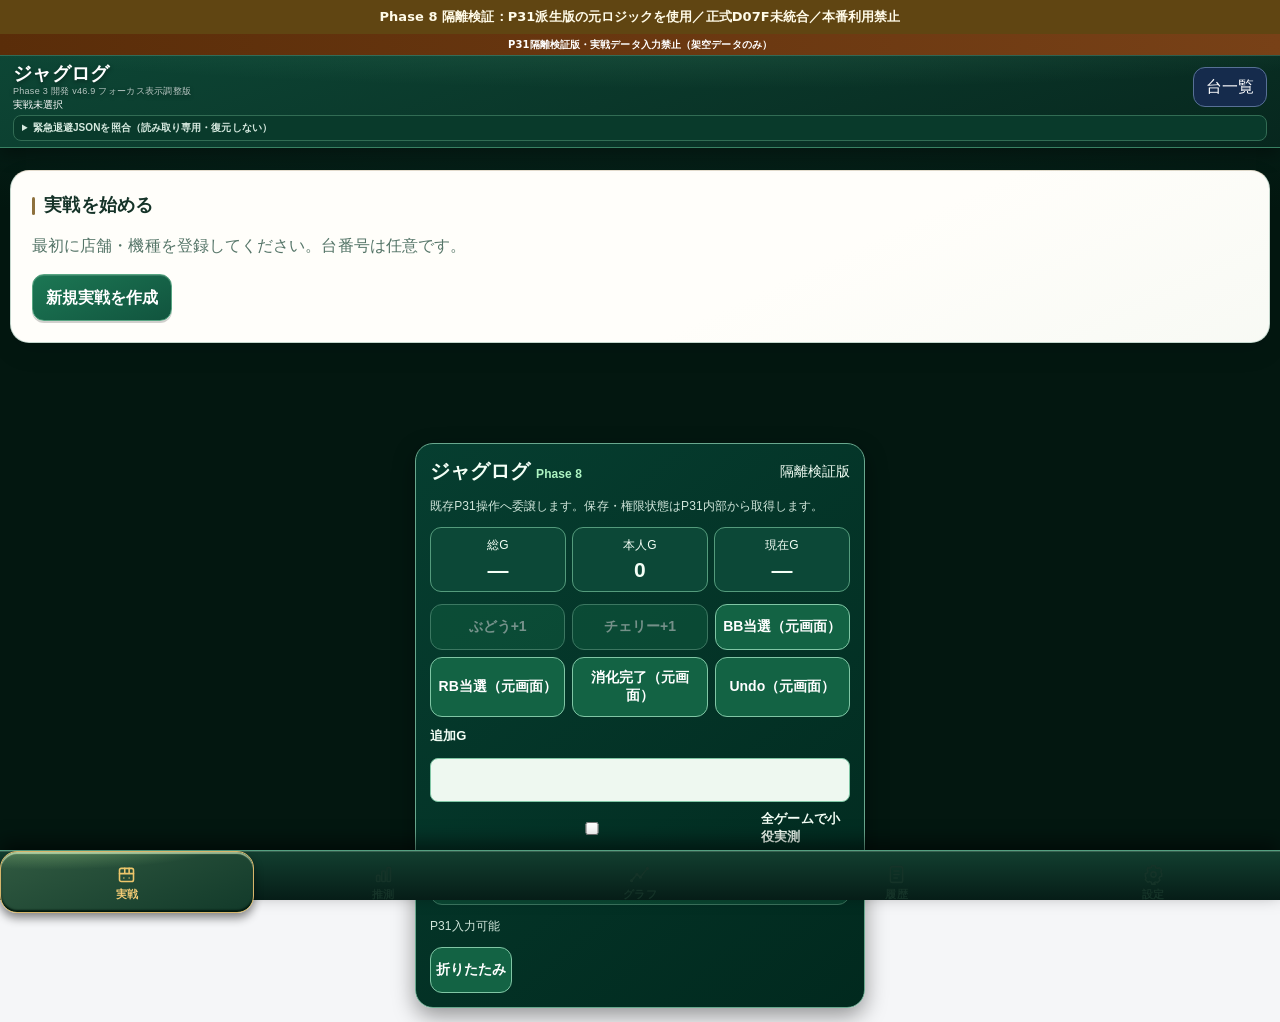
==== p31-stage17-integration-qa.html @ 2e653c31 "Add isolated Stage17 integrated regression QA page" ====
<!-- Stage17 integrated isolated QA: the browser storage namespace is independent of the ordinary P31 app. Do not promote this HTML to p31.html verbatim. -->
<!doctype html><html lang="ja"><head><meta charset="utf-8"><meta name="viewport" content="width=device-width,initial-scale=1,viewport-fit=cover"><meta name="theme-color" content="#0b1423"><title>【Phase 8隔離検証】P31派生エンジン｜本番使用禁止</title><style>
:root{font-family:-apple-system,BlinkMacSystemFont,'Hiragino Kaku Gothic ProN',sans-serif;color:#182231;background:#f5f6f8}*{box-sizing:border-box}body{margin:0;padding:env(safe-area-inset-top) 0 env(safe-area-inset-bottom)}header{position:sticky;top:0;background:#fff;border-bottom:1px solid #ddd;z-index:2;padding:12px 16px}main{margin:auto;padding:14px 14px 85px}.row{display:flex;align-items:center;gap:9px;flex-wrap:wrap}.between{justify-content:space-between}.panel{background:white;border:1px solid #e2e4e9;border-radius:17px;padding:16px;margin:11px 0}h1{font-size:19px;margin:0}h2{font-size:17px;margin:0 0 12px}small,.muted{color:#5f6a77}button,input,select{font:inherit}button{border:1px solid #cfd5da;background:white;padding:11px 13px;color:#182231;cursor:pointer}button:disabled{opacity:.4}button.primary{background:#152d4d;border:0}input,select{padding:11px;border-radius:10px;border:1px solid #ccd1d7;width:100%;background:white}.grid{display:grid;grid-template-columns:repeat(2,minmax(0,1fr));gap:10px}.four{display:grid;grid-template-columns:repeat(4,minmax(0,1fr))}.kpi{background:#f5f7f8;border-radius:12px;text-align:center}.kpi strong{display:block}.tap{border:0;color:white;font-weight:800;display:flex;flex-direction:column;justify-content:center;align-items:center}.grape{background:#319261}.cherry{background:#d56588}.bb{background:#d94343}.rb{background:#3079ba}.tabs{background:#fff;border-top:1px solid #ddd;padding-bottom:env(safe-area-inset-bottom)}.tabs button{flex:1}.tabs .active{border-top:3px solid #166441;font-weight:bold}.warning{background:#fff4df;padding:12px;border-radius:11px}.danger{background:#fff0ee;padding:12px;border-radius:11px}.tag{border-radius:99px;background:#eef1f4;padding:4px 9px;font-size:12px}.hidden{display:none!important}.event{padding:9px 0;border-bottom:1px solid #eef0f3;display:flex;justify-content:space-between;gap:10px}.event:last-child{border:0}.event button{padding:5px 9px;font-size:12px}.sp{margin-top:10px}label{font-size:13px;display:block;margin-bottom:5px;font-weight:600}.field{margin-bottom:12px}fieldset{border:0;padding:0;margin:0}.hint{font-size:12px}#alerts>div{margin-top:9px}.grow{flex:1}details summary{cursor:pointer;font-weight:650}pre{overflow:auto;font-size:12px} @media(min-width:620px){.grid{grid-template-columns:repeat(4,1fr)}}

/* Theme v3: saturated action surfaces, dark baseline; light mode preserves identity colors. */
@media (prefers-color-scheme:light){html[data-theme="auto"]{--bg:#f6f8fc;--surface:#fff;--surface2:#e9eef7;--txt:#142236;--muted:#586477;--line:#cdd6e3;--field:#fff;--header:#06458d;--nav:#fff}}
html{background:var(--bg);color:var(--txt)}header{background:var(--header);border-bottom:1px solid var(--line);color:white}header button{background:#152b4c;color:white;border-color:#577096}.panel{background:var(--surface);border-color:var(--line);box-shadow:none}.muted,small{color:var(--muted)}button{background:var(--field);color:var(--txt);border-color:var(--line)}button.primary{background:#ff8800;font-weight:750}input,select{background:var(--field);border-color:var(--line);color:var(--txt)}.kpi{background:var(--surface2);color:var(--txt)}.kpi strong{font-size:clamp(20px,5vw,38px);font-variant-numeric:tabular-nums}.four{gap:7px}.kpi{padding:12px 5px}.kpi small{font-size:11px}.tap{height:118px;border:1px solid #ffffff29;font-size:33px;box-shadow:inset 0 1px #ffffff30}.tap span{font-size:17px;font-weight:800;margin-top:2px}.grape{background:#00b738}.cherry{background:#fa2471}.bb{background:#f00713;font-size:54px}.rb{background:#075df6;font-size:54px}.tabs{border-color:var(--line)}.tabs .active{background:#045ad1;border-top:3px solid #7dbeff}.event{border-color:var(--line)}.fruit-stat{background:linear-gradient(135deg,#064d35,#052e27);border:1px solid #0dbb75;color:white}.cherry-stat{background:linear-gradient(135deg,#63304e,#34192d);border-color:#ac3e7c}.fruit-stat small{color:#fff}.fruit-stat span{display:block;border-top:1px solid #ffffff70;padding-top:6px;font-size:12px}.fruit-stat b{display:block;font-size:clamp(17px,4vw,27px);margin-top:3px}.measure-check{display:flex;align-items:center;gap:9px;margin-top:12px;font-size:13px}.measure-check input{width:20px;height:20px;flex:none}.warning{background:#61420d;color:#fff}.danger{background:#661c1c;color:white}.ok{color:#42eea0}dialog{background:var(--surface);color:var(--txt)}.hint{line-height:1.6}
@media(max-width:420px){header{padding:10px 12px}main{padding:9px 9px 82px}.panel{padding:12px;margin:9px 0}.tap{height:104px}.four .kpi strong{font-size:23px}}.action-left,.action-right{gap:10px}.action-left{align-content:start}.action-right{align-content:start}.action-left .tap,.action-right .tap{width:100%}
@media (orientation:landscape) and (min-width:700px){
  main{padding:10px 12px 82px}
  #playing{grid-template-columns:minmax(150px,1fr) minmax(290px,2.75fr) minmax(150px,1fr)}
  #playing>.panel:first-child>.row{align-self:center}
  #playing>.panel:first-child>.game-controls{margin-top:0}
  #playing>.panel:first-child>.four.sp{margin-top:0}
  #playing>.panel:first-child>p.hint{grid-column:2;margin:0;font-size:11px}
  #playing .action-left{grid-row:1 / 7;margin:0}
  #playing .action-right{grid-row:1 / 7;margin:0}
  #playing .action-left .tap,#playing .action-right .tap{height:100%;padding:9px 3px}
  #playing .action-left .tap{font-size:clamp(21px,3vw,36px)}
  #playing .action-left .tap span{font-size:clamp(11px,1.6vw,18px)}
  #playing .action-right .tap{font-size:clamp(48px,6vw,76px)}
  #playing>.panel:nth-child(2){grid-column:1 / 3;margin:0}
  #playing>.panel:nth-child(3){grid-column:3;margin:0}
  #playing .four{grid-template-columns:repeat(4,minmax(0,1fr))}
  #playing .kpi{padding:9px 3px;min-width:0}
  #playing .kpi small{font-size:clamp(9px,1.2vw,13px)}
  #playing .kpi strong{font-size:clamp(18px,2.65vw,34px)}
  #playing .fruit-stat b{font-size:clamp(15px,2.25vw,27px)}
}

/* v7: top G summary, quick-add, individual small-role correction */
.top-g-stats{display:grid;grid-template-columns:repeat(3,minmax(0,1fr));gap:8px}.top-g-stats .hall-total{background:#142844}.top-g-stats strong{overflow-wrap:anywhere}.game-controls{background:var(--surface2);border:1px solid var(--line);padding:12px;border-radius:14px;margin-top:10px}.game-controls label{margin:0}.game-input-row{display:grid;grid-template-columns:minmax(0,1.3fr) minmax(60px,.65fr) minmax(65px,.8fr) minmax(74px,.9fr);gap:7px;margin-top:7px}.game-input-row input{width:100%;min-width:0}.game-input-row button{padding:9px 4px;white-space:nowrap}.quick{font-weight:800;background:#29425e}.fruit-stat .minus{margin-top:9px;width:100%;background:#103b35;color:#fff;border:1px solid #78d1b0;padding:8px 3px;font-size:13px;font-weight:800}.cherry-stat .minus{background:#4b213b;border-color:#ef94c3}.quick-complete{margin-top:10px;width:100%;background:#fa8900;border:0;color:#fff;font-weight:800;font-size:16px}button[hidden]{display:none!important}
@media(max-width:430px){.game-input-row{grid-template-columns:minmax(0,1fr) 66px 65px 71px;gap:5px}.game-controls{padding:8px}.game-input-row button{font-size:13px}.top-g-stats .kpi small{font-size:10px}.top-g-stats .kpi strong{font-size:clamp(18px,5vw,25px)}}
@media(orientation:landscape) and (min-width:700px){#playing>.panel:first-child>.quick-complete{margin:0;padding:8px}#playing>.panel:first-child>.game-controls .measure-check{margin-top:7px}#playing>.panel:first-child>.top-g-stats strong{font-size:clamp(20px,3.1vw,39px)}}

/* Phase 2: compact setting inference and bonus count in play */
.bonus-counts{display:grid;grid-template-columns:1fr 1fr;gap:8px;margin-top:9px}.guess-mini{background:var(--surface2);border:1px solid var(--line);border-radius:12px;padding:10px;margin-top:10px}.guess-mini .row{gap:12px}.guess-grid{display:grid;grid-template-columns:repeat(2,minmax(0,1fr));gap:8px}.guess-rank{background:var(--surface2);border:1px solid var(--line);border-radius:13px;padding:13px}.guess-rank strong{display:block;font-size:clamp(24px,5vw,34px)}.guess-rank b{font-size:clamp(22px,4vw,30px);color:#6cbbff}.guess-row{display:grid;grid-template-columns:55px 1fr 62px;align-items:center;gap:8px;margin:11px 0}.guess-track{height:15px;background:var(--surface2);border-radius:9px;overflow:hidden}.guess-fill{height:100%;background:#3b93e8;border-radius:9px}.guess-row:first-of-type .guess-fill{background:#ff9900}.guess-warning{margin-top:10px;font-size:12px;color:var(--muted)}.guess-source{display:block;overflow-wrap:anywhere;margin:6px 0;color:#8bc4ff}.guess-mini button{padding:5px 9px;font-size:12px}
@media(orientation:landscape) and (min-width:700px){#playing>.panel:first-child>.bonus-counts{margin:0}#playing>.panel:first-child>.guess-mini{margin:0}#playing>.panel:nth-child(2){grid-row:9}#playing>.panel:nth-child(3){grid-row:9}}
@media(orientation:portrait){#playing>.panel:first-child{display:flex}#playing>.panel:first-child>.action-board .action-left{grid-column:1 / -1;grid-template-columns:1fr 1fr}#playing>.panel:first-child>.action-board .action-right{grid-column:1 / -1;grid-template-columns:1fr 1fr}#playing>.panel:first-child>.four{order:5}#playing .tap{height:96px}}

/* v9: transparent evidence and grouped posterior, no extra likelihood */
.guess-group-grid{display:grid;grid-template-columns:1fr 1fr;gap:8px;margin-top:12px}
.guess-group{border:1px solid var(--line);background:var(--surface2);border-radius:12px;padding:12px}
.guess-group small{display:block;font-size:12px}.guess-group strong{font-size:25px;font-variant-numeric:tabular-nums}
.guess-evidence{background:var(--surface2);border:1px solid var(--line);padding:12px;border-radius:12px;margin-top:12px}
.guess-evidence .evidence-row{display:grid;grid-template-columns:1fr 1fr;gap:8px;margin-top:7px}
.guess-evidence .evidence-row span{font-variant-numeric:tabular-nums}
.guess-evidence h3{font-size:14px;margin:0 0 7px}
.guess-model-table{width:100%;border-collapse:collapse;font-size:12px;margin-top:8px}
.guess-model-table th,.guess-model-table td{padding:7px 4px;border-bottom:1px solid var(--line);text-align:right}
.guess-model-table th:first-child,.guess-model-table td:first-child{text-align:left}
.guess-track{position:relative}.guess-fill{min-width:0}

/* Phase 3 v13 graphs */
.graph-wrap{background:var(--surface2);border:1px solid var(--line);border-radius:13px;padding:7px;overflow:hidden}
.graph-wrap svg{width:100%;height:auto;display:block;max-height:390px}
.graph-summary{display:grid;grid-template-columns:repeat(3,minmax(0,1fr));gap:8px}
.graph-stat{border:1px solid var(--line);background:var(--surface2);border-radius:11px;padding:10px;text-align:center}
.graph-stat strong{display:block;font-size:24px;font-variant-numeric:tabular-nums}
.graph-stat small{display:block;font-size:11px}
.graph-legend{display:flex;flex-wrap:wrap;gap:12px;font-size:12px;margin-top:8px}
.graph-legend span{display:inline-flex;align-items:center;gap:5px}
.graph-dot{display:inline-block;width:9px;height:9px;border-radius:50%}
.graph-bonus-row{display:grid;grid-template-columns:75px 55px 1fr;gap:7px;padding:10px 0;border-bottom:1px solid var(--line);font-size:13px}
.graph-bonus-row:last-child{border:0}

/* Phase 3 v14 finance */
.finance-form{display:grid;grid-template-columns:minmax(0,1.35fr) minmax(0,1fr);gap:9px;align-items:end}
.finance-form button{grid-column:1/-1;min-height:43px}
.finance-form input,.finance-form select{width:100%;min-width:0}
.finance-summary{display:grid;grid-template-columns:repeat(2,minmax(0,1fr));gap:8px}
.finance-summary .finance-stat{border:1px solid var(--line);background:var(--surface2);padding:9px;border-radius:10px}
.finance-summary .finance-stat small{display:block;font-size:11px;color:var(--muted)}
.finance-summary .finance-stat strong{font-size:18px;font-variant-numeric:tabular-nums;overflow-wrap:anywhere}
.finance-record{display:grid;grid-template-columns:1fr auto;gap:8px;padding:9px 0;border-bottom:1px solid var(--line);align-items:center}
.finance-record small{display:block;color:var(--muted);font-size:11px}

/* Phase 3 v15: session history and card account */
.history-session{padding:11px 0;border-bottom:1px solid var(--line)}
.history-session strong{display:block;font-size:14px}
.history-session .detail{display:block;color:var(--muted);font-size:12px;margin-top:3px;overflow-wrap:anywhere}
.card-account{border:1px solid var(--line);background:var(--surface2);border-radius:12px;padding:12px;margin-top:9px}
.card-account h3{margin:0 0 5px;font-size:14px}
.card-account .big{font-size:21px;font-weight:800;font-variant-numeric:tabular-nums}
.card-account small{display:block;color:var(--muted);font-size:12px}

/* v19 UI-only redesign. Existing event storage / replay are unchanged. */
.action-board{display:grid;grid-template-columns:repeat(2,minmax(0,1fr));gap:9px}
.action-left,.action-right{display:contents}
.record-card{position:relative;height:160px;min-width:0;border-radius:15px;overflow:hidden;background:var(--record-bg);color:var(--record-fg)}
.record-card.bb{--record-bg:#bd303a;--record-fg:#fff;grid-column:1;grid-row:1}
.record-card.rb{--record-bg:#2865bf;--record-fg:#fff;grid-column:2;grid-row:1}
.record-card.grape{--record-bg:#16813c;--record-fg:#fff;grid-column:1;grid-row:2}
.record-card.cherry{--record-bg:#cf155c;--record-fg:#fff;grid-column:2;grid-row:2}
.record-card .tap{position:absolute;inset:0;display:flex;width:100%;height:100%;align-items:center;justify-content:center;background:transparent!important;box-shadow:none;border:0;color:inherit;padding:0 5px 27px;font-size:clamp(49px,14vw,70px);font-weight:850;line-height:1}
.record-symbol{display:flex;align-items:center;justify-content:center;font-size:inherit!important;font-weight:inherit!important;margin:0!important;line-height:1}
.fruit-icon{width:clamp(67px,20vw,85px);height:clamp(67px,20vw,85px);display:block}
.record-card .record-minus{position:absolute;right:4px;top:4px;z-index:1;width:44px;height:44px;border:0;border-radius:12px;background:transparent;color:inherit;font-size:24px;line-height:1;font-weight:600;padding:0}
.record-card .record-minus::before{content:"";position:absolute;inset:7px;border-radius:7px;background:#ffffff26;z-index:-1}
.record-footer{pointer-events:none;position:absolute;bottom:7px;left:8px;right:8px;min-height:31px;display:flex;align-items:center;justify-content:center;gap:8px;background:#00000027;border-radius:7px;font-variant-numeric:tabular-nums;font-size:clamp(13px,3.7vw,17px);font-weight:750;white-space:nowrap}
.record-footer strong{font-size:inherit}.record-footer b{font-size:clamp(11px,3.1vw,15px)}.stat-divider{width:1px;height:17px;background:currentColor;opacity:.55}
.hall-prob{background:var(--surface2);border:1px solid var(--line);border-radius:12px;padding:10px;margin-top:9px}.prob-head{font-size:12px;font-weight:700;display:flex;justify-content:space-between;gap:6px}.prob-head span{font-size:10px;color:var(--muted);font-weight:500}.prob-grid{display:grid;grid-template-columns:repeat(3,minmax(0,1fr));gap:5px;margin-top:7px;text-align:center}.prob-grid small{display:block;font-size:12px}.prob-grid strong{font-size:clamp(13px,3.6vw,17px);font-variant-numeric:tabular-nums}.prob-grid>div:nth-child(1) small{color:#ff6577}.prob-grid>div:nth-child(2) small{color:#7db8ff}
html[data-theme="light"] .record-card.bb{--record-bg:#ffd4dc;--record-fg:#bd1830}html[data-theme="light"] .record-card.rb{--record-bg:#cde4ff;--record-fg:#0752ba}html[data-theme="light"] .record-card.grape{--record-bg:#cdf2d9;--record-fg:#087836}html[data-theme="light"] .record-card.cherry{--record-bg:#ffcde1;--record-fg:#c6004d}
html[data-theme="light"] .record-footer{background:#ffffff80}html[data-theme="light"] .record-minus::before{background:#ffffffb3}
@media(prefers-color-scheme:light){html[data-theme="auto"] .record-card.bb{--record-bg:#ffd4dc;--record-fg:#bd1830}html[data-theme="auto"] .record-card.rb{--record-bg:#cde4ff;--record-fg:#0752ba}html[data-theme="auto"] .record-card.grape{--record-bg:#cdf2d9;--record-fg:#087836}html[data-theme="auto"] .record-card.cherry{--record-bg:#ffcde1;--record-fg:#c6004d}html[data-theme="auto"] .record-footer{background:#ffffff80}}
#playing>.panel:first-child>.four.sp .fruit-stat{display:none}
@media(orientation:landscape) and (min-width:700px){
 #playing>.panel:first-child>.hall-prob{margin-top:0}
 #playing>.panel:first-child>p.hint{grid-row:8}
 #playing .action-left{display:grid;grid-row:1/9;grid-template-rows:1fr 1fr;gap:8px}
 #playing .action-right{display:grid;grid-row:1/9;grid-template-rows:1fr 1fr;gap:8px}
 #playing .record-card{height:100%;grid-column:auto;grid-row:auto}
 #playing .record-card .tap{height:100%;min-height:0;width:100%;font-size:clamp(45px,6vw,78px);padding:0 5px 22px}
 #playing .record-card .fruit-icon{width:clamp(60px,7vw,88px);height:clamp(60px,7vw,88px)}
}

/* v26: keep touch targets stable; do not stretch them to the tallest auxiliary panel */
#playing .record-card{height:160px}
#playing .record-minus{min-width:44px;min-height:44px}
#playing .supporting-panel{padding:12px}
#playing .supporting-panel summary{font-size:16px;cursor:pointer}
#playing .supporting-panel details[open] summary{margin-bottom:10px}
#playing .play-help{background:var(--surface2);border-radius:10px;padding:9px 11px;font-size:12px}
#playing .play-help summary{font-size:12px}
@media (orientation:portrait){
 #playing>.panel:first-child>.action-board{order:5;margin-top:10px}
 #playing .record-card{height:160px}
}
@media (orientation:landscape) and (min-width:700px){
 #playing{grid-template-columns:minmax(152px,1fr) minmax(290px,2.35fr) minmax(152px,1fr)}
 #playing .action-board{display:contents}
 #playing .action-left,#playing .action-right{align-self:start;display:flex;flex-direction:column;grid-row:1 / 9;min-height:0}
 #playing .record-card{height:145px!important;flex:0 0 145px;max-height:145px;align-self:stretch}
 #playing .record-card .tap{max-height:100%}
 #playing>.panel:first-child>.hall-prob{margin:0}
 #playing>.panel:nth-child(n+2){grid-row:auto;grid-column:1/-1;align-self:start}
 #playing .supporting-panel{grid-column:1/-1}
 #playing .record-footer{font-size:14px;gap:5px}
 #playing .record-footer b{font-size:12px}
}

/* v28: independent landscape button column sizing. Supporting panels never define button height. */
@media (orientation:landscape) and (min-width:700px){
  #playing{display:grid;grid-template-columns:minmax(145px,1fr) minmax(300px,2.7fr) minmax(145px,1fr);grid-template-rows:repeat(11,max-content);grid-auto-rows:max-content;gap:8px;align-items:start}
  #playing>.panel:first-child{display:contents}
  #playing>.panel:first-child>.row{grid-column:2;grid-row:1}
  #playing>.panel:first-child>.top-g-stats{grid-column:2;grid-row:2}
  #playing>.panel:first-child>.hall-prob{grid-column:2;grid-row:3}
  #playing>.panel:first-child>.game-controls{grid-column:2;grid-row:4}
  #playing>.panel:first-child>.quick-complete{grid-column:2;grid-row:5}
  #playing>.panel:first-child>.bonus-counts{grid-column:2;grid-row:6}
  #playing>.panel:first-child>.four.sp{grid-column:2;grid-row:7}
  #playing>.panel:first-child>.guess-mini{grid-column:2;grid-row:8}
  #playing>.panel:first-child>.play-help{grid-column:2;grid-row:9}
  #playing>.panel:first-child>.action-board{display:contents}
  #playing .action-right,#playing .action-left{display:flex;flex-direction:column;gap:8px;align-self:start;justify-self:stretch;min-height:0;max-height:none;grid-row:2;align-items:stretch}
  #playing .action-right{grid-column:1}
  #playing .action-left{grid-column:3}
  #playing .action-right .record-card,#playing .action-left .record-card{height:145px!important;min-height:145px!important;max-height:145px!important;flex:0 0 145px!important;grid-row:auto;grid-column:auto}
  #playing .record-card .tap{height:100%!important;min-height:0!important;max-height:100%!important}
  #playing>.panel.hall-panel{grid-column:1/-1;grid-row:12;margin:0}
  #playing>.panel.supporting-panel{grid-column:1/-1;grid-row:auto;margin:0}
  #playing>.panel:last-child{grid-column:1/-1;grid-row:auto;margin:0}
  #playing .supporting-panel details:not([open])> :not(summary){display:none}
  #playing .supporting-panel{padding:10px 12px}
}

/* v29: explicit contrast for dark-colored fixed elements under light/auto themes. */
html[data-theme="light"] header small,
html[data-theme="light"] header .muted,
html[data-theme="light"] .top-g-stats .hall-total,
html[data-theme="light"] .top-g-stats .hall-total small,
html[data-theme="light"] .top-g-stats .hall-total strong,
html[data-theme="light"] .game-input-row button.quick{color:#fff!important}
@media(prefers-color-scheme:light){
 html[data-theme="auto"] header small,
 html[data-theme="auto"] header .muted,
 html[data-theme="auto"] .top-g-stats .hall-total,
 html[data-theme="auto"] .top-g-stats .hall-total small,
 html[data-theme="auto"] .top-g-stats .hall-total strong,
 html[data-theme="auto"] .game-input-row button.quick{color:#fff!important}
}

/* v30: tap affordance and compact mobile controls; preserve event handling. */
#playing .record-card .tap,
#playing .record-minus,
#playing .game-input-row button,
#playing .quick-complete{touch-action:manipulation;-webkit-tap-highlight-color:transparent}
#playing .record-card .tap:active{filter:brightness(.90);transform:scale(.985)}
#playing .game-input-row button:active:not(:disabled),
#playing .quick-complete:active:not(:disabled){filter:brightness(.90)}
#playing button:focus-visible,#playing input:focus-visible,
#playing select:focus-visible{outline:3px solid #f7aa34;outline-offset:2px}
#playing .game-input-row input{font-size:16px}
#playing .game-input-row button{min-height:44px}
#playing .record-card .record-minus{touch-action:manipulation}
html[data-theme="light"] .prob-grid>div:nth-child(2) small{color:#1756aa}
@media (prefers-color-scheme:light){html[data-theme="auto"] .prob-grid>div:nth-child(2) small{color:#1756aa}}
@media (orientation:portrait) and (max-width:430px){
  #playing .game-input-row{grid-template-columns:minmax(0,1fr) 63px 64px 70px}
  #playing .game-input-row input{padding-left:8px;padding-right:4px;font-size:16px}
  #playing .game-input-row button{padding:9px 2px}
  #playing .record-card .record-minus{border-radius:11px}
}

/* v31: presentation-only refinements. Preserve counters, event handlers, and lease logic. */
#playing .prob-head{display:grid;grid-template-columns:minmax(0,1fr) auto;align-items:start;column-gap:8px;line-height:1.35}
#playing .prob-head span{text-align:right;white-space:nowrap;font-variant-numeric:tabular-nums}
#playing .prob-grid{align-items:baseline}
#playing .game-input-row input{min-width:0;box-sizing:border-box}
#playing .record-card .record-minus:active{filter:brightness(.83)}
#playing .record-card .record-minus:focus-visible{outline:3px solid #ffb641;outline-offset:-4px}
#playing .record-card .tap:focus-visible{outline:3px solid #ffb641;outline-offset:-4px}
#playing .record-card .record-footer{font-variant-numeric:tabular-nums}
@media (orientation:portrait) and (max-width:430px){
 #playing .prob-head{font-size:11px}
 #playing .prob-head span{font-size:10px}
 #playing .game-controls{padding:10px}
 #playing .game-input-row{grid-template-columns:minmax(0,1fr) 58px 65px 72px;gap:5px}
 #playing .game-input-row button{min-height:44px;padding:8px 2px;font-size:13px}
 #playing .record-card .record-minus{right:3px;top:3px;width:46px;height:46px}
}

/* v32: bonus instructions available on demand; action buttons stay prominent. */
#playing .bonus-guide{margin:2px 0 10px;padding:8px 10px;background:var(--surface2);border:1px solid var(--line);border-radius:10px}
#playing .bonus-guide summary{font-size:13px;line-height:1.6;min-height:30px;display:list-item}
#playing .bonus-guide p{margin:9px 0 3px;line-height:1.7}
#playing #bonuses .event{align-items:center;gap:8px}
#playing #bonuses .event button{min-width:64px}
#playing .tabs button:focus-visible,#playing button:focus-visible{outline:3px solid #f89b19;outline-offset:2px}
/* v33: bonus history readability. No changes to event processing or persistence. */
#playing .bonus-list-caption{font-size:12px;margin:10px 0 2px}#playing #bonuses{display:flex;flex-direction:column;gap:0}
#playing #bonuses .event{padding:11px 3px;min-height:46px;line-height:1.55;flex-wrap:wrap}
#playing #bonuses .event span{flex:1 1 190px;overflow-wrap:anywhere}
#playing #bonuses .event:first-child{background:var(--surface2);border-radius:10px;padding:12px 10px;margin-top:2px;border:1px solid var(--line)}
#playing #bonuses .event button{white-space:nowrap;min-height:44px;margin-left:auto}
#playing .bonus-guide summary{cursor:pointer}
@media (orientation:portrait) and (max-width:430px){#playing #bonuses .event{gap:6px}#playing #bonuses .event span{font-size:13px}}
/* v34: distinct, touch-friendly lifecycle actions; event logic unchanged. */
#playing .session-actions{display:flex;flex-wrap:wrap;align-items:stretch;gap:9px;padding-top:12px;margin-top:11px;border-top:1px solid var(--line)}
#playing .session-actions button{min-height:48px;padding:10px 15px;line-height:1.4;white-space:normal;touch-action:manipulation}
#playing .session-actions #closeBtn{margin-left:auto;border-width:1.5px}
#playing .session-actions button:disabled{opacity:.46;cursor:not-allowed}
#playing #undoBtn{min-height:44px;touch-action:manipulation}
@media (orientation:portrait) and (max-width:430px){#playing .session-actions #closeBtn{margin-left:0}}

/* v36: visible keyboard focus and tap feedback; UI only, event handling unchanged. */
#playing button:not(:disabled){-webkit-tap-highlight-color:rgba(125,190,255,.24);touch-action:manipulation}
#playing button:focus-visible,#playing input:focus-visible,#playing select:focus-visible,#playing details>summary:focus-visible{outline:3px solid #ffad33;outline-offset:3px}
#playing .record-card .tap:not(:disabled):active{filter:brightness(1.12)}
#playing .record-card .record-minus:not(:disabled):active{filter:brightness(1.2)}
#playing .game-input-row button:not(:disabled):active,#playing .session-actions button:not(:disabled):active{filter:brightness(1.12)}
#playing .bonus-guide>summary{padding:3px 0}
@media(prefers-reduced-motion:no-preference){#playing .record-card .tap,#playing .record-card .record-minus{transition:filter .1s ease}}
html[data-theme="light"] .guess-rank b{color:#07519c}html[data-theme="light"] .guess-source{color:#07519c}
/* v45: landscape central usability; maintain counter coordinates and tap targets. */
@media (orientation:landscape) and (min-width:700px){
 #playing{grid-template-columns:minmax(145px,1fr) minmax(330px,3.1fr) minmax(145px,1fr);column-gap:12px}
 #playing>.panel:first-child>.game-controls{align-self:start}
 #playing .action-left,#playing .action-right{gap:10px}
}

/* v46 visual overhaul: one coherent desktop/landscape layout overrides legacy grid rows.
   This layer changes presentation only; all event and persistence logic remains untouched. */
:root{--ui-radius:16px}
main{width:100%}
.panel{border-radius:var(--ui-radius);overflow-wrap:anywhere}
.panel h2{letter-spacing:.01em}
.tabs{box-shadow:0 -5px 28px #0002}
input:focus-visible,select:focus-visible,button:focus-visible,summary:focus-visible{outline:3px solid #72bdff;outline-offset:2px}
#tab-guess,#tab-graphs,#tab-history,#tab-settings{max-width:820px;margin:0 auto}
#tab-guess>.panel,#tab-graphs>.panel,#tab-history>.panel,#tab-settings>.panel{padding:clamp(14px,2.2vw,24px);margin:12px 0}
#tab-guess h2,#tab-graphs h2,#tab-history h2,#tab-settings h2{font-size:clamp(17px,2vw,21px)}
#tab-guess .panel>p.hint,#tab-graphs .panel>p.hint,#tab-history .panel>p.hint{max-width:72ch}
#tab-guess select,#tab-graphs select,#tab-history select{max-width:100%}
#playing>.panel:first-child{overflow:visible}
@media (orientation:landscape) and (min-width:700px){
 header{padding:9px 16px}
 header .row.between{max-width:1320px;margin:auto}
 main{max-width:1320px;padding:12px 16px 90px}
 #playing:not(.hidden){flex-direction:column;gap:12px;align-items:stretch}
 #playing>.panel:first-child{display:flex!important;flex-direction:column;position:relative;margin:0;padding:14px clamp(165px,20vw,215px) 16px;min-height:460px;gap:9px;overflow:visible}
 #playing>.panel:first-child>.row{min-height:30px}
 #playing>.panel:first-child>.top-g-stats{display:grid;grid-template-columns:repeat(3,minmax(0,1fr));gap:7px}
 #playing>.panel:first-child>.bonus-counts{display:grid;grid-template-columns:repeat(2,minmax(0,1fr));gap:8px}
 #playing>.panel:first-child>.action-board{display:block!important;position:absolute;inset:58px 0 auto;pointer-events:none}
 #playing>.panel:first-child>.action-board>.action-right,
 #playing>.panel:first-child>.action-board>.action-left{display:flex!important;position:absolute;top:0;flex-direction:column;gap:12px;align-items:stretch;justify-content:start;min-height:0!important;width:clamp(142px,17vw,190px);margin:0!important;pointer-events:auto}
 #playing>.panel:first-child>.action-board>.action-right{left:14px}
 #playing>.panel:first-child>.action-board>.action-left{right:14px}
 #playing>.panel:first-child>.action-board .record-card{width:100%;height:clamp(150px,15vw,182px)!important;min-height:0!important;max-height:none!important;flex:none!important}
 #playing>.panel:first-child>.action-board .tap{width:100%;font-size:clamp(39px,5vw,64px);padding:0 5px 22px}
 #playing>.panel:first-child>.action-board .fruit-icon{width:clamp(55px,6vw,84px);height:clamp(55px,6vw,84px)}
 #playing>.panel:first-child>.action-board .record-footer{font-size:15px}
 #playing>.panel:first-child>.action-board .record-minus{min-width:42px;min-height:42px}
 #playing>.panel:first-child>.game-controls .game-input-row{grid-template-columns:minmax(0,1fr) minmax(57px,auto) minmax(62px,auto) minmax(70px,auto)}
 #playing>.panel:first-child>.game-controls button{font-size:clamp(12px,1.25vw,16px)}
 #playing>.panel.hall-panel,#playing>.panel.supporting-panel,#playing>.panel:last-child{grid-column:auto!important;grid-row:auto!important;width:100%}
 #playing>.panel.hall-panel{order:1}
 #playing>.panel.supporting-panel{order:2}
 #playing>.panel:last-child{order:3}
 #playing>.panel:first-child .kpi strong{font-size:clamp(22px,2.7vw,34px)}
 .four{grid-template-columns:repeat(4,minmax(0,1fr))}
}
@media (orientation:portrait){
 #playing>.panel:first-child{display:flex!important;flex-direction:column;gap:0}
 #playing>.panel:first-child>.row{order:0}
 #playing>.panel:first-child>.top-g-stats{order:1}
 #playing>.panel:first-child>.hall-prob{order:2}
 #playing>.panel:first-child>.game-controls{order:3}
 #playing>.panel:first-child>.action-board{order:4!important;display:grid;grid-template-columns:1fr;gap:8px;margin:12px 0 0}
 #playing>.panel:first-child>.action-board .action-right{display:grid;grid-template-columns:repeat(2,minmax(0,1fr));gap:10px;grid-column:auto;grid-row:auto}
 #playing>.panel:first-child>.action-board .action-left{display:grid;grid-template-columns:repeat(2,minmax(0,1fr));gap:10px;grid-column:auto;grid-row:auto}
 #playing>.panel:first-child>.bonus-counts{order:5}
 #playing>.panel:first-child>.four.sp{order:6}
 #playing>.panel:first-child>.guess-mini{order:7}
 #playing>.panel:first-child>.quick-complete{order:8}
 #playing>.panel:first-child>.play-help{order:9}
 #playing>.panel:first-child>p.hint{order:10}
 #playing .record-card{height:clamp(126px,36vw,172px)}
 #playing .record-card .tap{height:100%!important}
 #playing>.panel:first-child>.top-g-stats .kpi{padding:10px 4px}
 #playing>.panel:first-child>.hall-prob{margin-top:8px}
 #playing>.panel:first-child>.game-controls{margin-top:8px}
 #playing>.panel:first-child>.guess-mini{margin-top:8px}
 #playing>.panel:first-child>.bonus-counts{margin-top:9px}
 #playing>.panel:first-child>.play-help{margin-top:8px}
}
@media (min-width:900px) and (orientation:portrait){main{max-width:820px}}


/* v46.7: authoritative landscape layout; replaces former v46.1 side rail and v46.3-v46.6 overrides.
    Original separated 2x2 action geography.
   left: BB then RB; right: grape then cherry; center: stats and G input.
   No element IDs, saving behavior or event handlers are changed. */
@media (orientation:landscape) and (min-width:700px) {
 :root{--landscape-rail:0px}
 body{padding-right:0!important}
 header{position:relative!important;right:auto!important;padding:6px 12px!important}
 header h1{font-size:clamp(17px,2.5vw,24px)!important;line-height:1.2}
 header #activeSummary{font-size:11px!important}
 main{max-width:1320px!important;margin:0 auto;padding:8px 10px 68px!important}
 .tabs{position:fixed!important;top:auto!important;bottom:0!important;left:0!important;right:0!important;width:100%!important;height:50px!important;display:flex!important;flex-direction:row!important;justify-content:space-around!important;align-items:stretch!important;padding:0 env(safe-area-inset-right) 0 env(safe-area-inset-left)!important;border-left:0!important;border-top:1px solid var(--line)!important;z-index:15}
 .tabs button{flex:1 1 0!important;min-height:47px!important;height:49px!important;padding:4px 2px!important;font-size:12px!important;border-left:0!important;white-space:nowrap}
 .tabs .active{border-left:0!important;border-top:3px solid #1680eb!important}
 #playing:not(.hidden){display:flex!important;flex-direction:column!important;gap:9px!important}
 #playing>.panel:first-child{display:grid!important;grid-template-columns:minmax(150px,22.5%) minmax(0,1fr) minmax(150px,22.5%)!important;grid-template-rows:repeat(8,auto)!important;gap:6px 9px!important;min-height:0!important;margin:0!important;padding:10px!important;align-items:start!important;overflow:visible!important}
 #playing>.panel:first-child>.row{grid-column:2!important;grid-row:1!important;min-height:0!important;margin:0!important}
 #playing>.panel:first-child>.top-g-stats{grid-column:2!important;grid-row:3!important;display:grid!important;grid-template-columns:repeat(3,minmax(0,1fr))!important;gap:4px!important;margin:0!important}
 #playing>.panel:first-child>.hall-prob{grid-column:2!important;grid-row:4!important;margin:0!important;padding:6px!important}
 #playing>.panel:first-child>.game-controls{grid-column:2!important;grid-row:2!important;margin:0!important;padding:7px!important}
 #playing>.panel:first-child>.bonus-counts{grid-column:2!important;grid-row:5!important;margin:0!important}
 #playing>.panel:first-child>.four.sp{grid-column:2!important;grid-row:5!important;margin:0!important}
 #playing>.panel:first-child>.guess-mini{grid-column:2!important;grid-row:6!important;margin:0!important;padding:6px!important;font-size:12px!important}
 #playing>.panel:first-child>.play-help{grid-column:2!important;grid-row:7!important;margin:0!important}
 #playing>.panel:first-child>.quick-complete:not([hidden]){grid-column:2!important;grid-row:8!important;margin:0!important}
 #playing>.panel:first-child>p.hint{grid-column:2!important;grid-row:9!important}
 #playing>.panel:first-child>.action-board{position:static!important;inset:auto!important;display:contents!important;height:auto!important;min-height:0!important;margin:0!important;pointer-events:auto!important}
 #playing>.panel:first-child>.action-board>.action-right{grid-column:1!important;grid-row:1 / 8!important;display:grid!important;grid-template-rows:repeat(2,140px)!important;grid-template-columns:minmax(0,1fr)!important;gap:9px!important;position:static!important;min-height:0!important;width:auto!important;margin:0!important;pointer-events:auto!important}
 #playing>.panel:first-child>.action-board>.action-left{grid-column:3!important;grid-row:1 / 8!important;display:grid!important;grid-template-rows:repeat(2,140px)!important;grid-template-columns:minmax(0,1fr)!important;gap:9px!important;position:static!important;min-height:0!important;width:auto!important;margin:0!important;pointer-events:auto!important}
 #playing>.panel:first-child>.action-board .record-card{width:100%!important;height:140px!important;min-height:140px!important;max-height:140px!important;position:relative!important;align-self:start!important;margin:0!important}
 #playing>.panel:first-child>.action-board .tap{height:100%!important;min-height:0!important;width:100%!important;font-size:clamp(43px,5.7vw,74px)!important;padding:8px 4px 26px!important}
 #playing>.panel:first-child>.action-board .fruit-icon{width:clamp(58px,7vw,85px)!important;height:clamp(58px,7vw,85px)!important}
 #playing>.panel:first-child>.action-board .record-footer{font-size:clamp(14px,1.8vw,20px)!important}
 #playing>.panel:first-child>.top-g-stats .kpi{padding:6px 2px!important}
 #playing>.panel:first-child>.top-g-stats .kpi strong{font-size:clamp(17px,2.3vw,26px)!important}
 #playing>.panel:first-child>.game-controls .game-input-row{grid-template-columns:minmax(0,1fr) repeat(3,minmax(42px,auto))!important;gap:4px!important}
 #playing>.panel:first-child>.game-controls .game-input-row button{padding:7px 2px!important;font-size:12px!important}
 #playing>.panel:first-child>.game-controls .measure-check{font-size:11px!important}
 #playing>.panel:first-child>.bonus-counts .kpi{padding:5px!important}
 #playing>.panel.hall-panel,#playing>.panel.supporting-panel,#playing>.panel:last-child{margin:0!important;width:100%!important}
}

/* Compact landscape: one authoritative size rule, no competing v46.x layers. */
@media (orientation:landscape) and (min-width:700px) and (max-height:430px){
 header{padding:4px 12px!important}
 header h1{font-size:18px!important;line-height:1.1!important}
 header #activeSummary{font-size:10px!important;line-height:1.1!important}
 header #sessionsBtn{padding:5px 10px!important;min-height:32px!important}
 main{padding-top:5px!important}
 #playing>.panel:first-child{padding:6px 8px!important;gap:5px 7px!important}
 #playing>.panel:first-child>.row{height:21px!important;min-height:21px!important;align-items:center!important}
 #playing>.panel:first-child>.row h2{font-size:14px!important;line-height:1.1!important;margin:0!important}
 #playing>.panel:first-child>.row .tag{font-size:10px!important;padding:2px 5px!important}
 #playing>.panel:first-child>.game-controls{min-width:0!important;padding:7px!important}
 #playing>.panel:first-child>.game-controls .row{min-height:17px!important}
 #playing>.panel:first-child>.game-controls .row label{font-size:13px!important;font-weight:750!important}
 #playing>.panel:first-child>.game-controls .hint{font-size:10px!important}
 #playing>.panel:first-child>.game-controls .game-input-row{margin-top:2px!important;grid-template-columns:minmax(76px,1fr) minmax(43px,auto) minmax(47px,auto) minmax(53px,auto)!important;gap:5px!important}
 #playing>.panel:first-child>.game-controls .game-input-row input{min-height:42px!important;min-width:0!important;padding:6px!important;font-size:13px!important}
 #playing>.panel:first-child>.game-controls .game-input-row button{min-height:42px!important;padding:4px 2px!important;white-space:nowrap!important;font-size:12px!important;font-weight:750!important}
 #playing>.panel:first-child>.game-controls .measure-check{margin-top:2px!important;font-size:10.5px!important;line-height:1.25!important;gap:5px!important;overflow-wrap:anywhere!important}
 #playing>.panel:first-child>.game-controls .measure-check input{min-width:20px!important;min-height:20px!important}
 #playing>.panel:first-child>.top-g-stats .kpi{padding:3px!important}
 #playing>.panel:first-child>.top-g-stats .kpi small{font-size:10.5px!important}
 #playing>.panel:first-child>.top-g-stats .kpi strong{font-size:20px!important;line-height:1.1!important}
 #playing>.panel:first-child>.hall-prob{min-width:0!important;padding:4px!important}
 #playing>.panel:first-child>.hall-prob .prob-head{font-size:10.5px!important;line-height:1.1!important}
 #playing>.panel:first-child>.hall-prob .prob-grid{margin-top:1px!important}
 #playing>.panel:first-child>.hall-prob .prob-grid small{font-size:10.5px!important}
 #playing>.panel:first-child>.hall-prob strong{font-size:15.5px!important;line-height:1.1!important}
 #playing>.panel:first-child>.guess-mini{grid-row:6!important;line-height:1.35!important;overflow-wrap:anywhere!important}
 #playing>.panel:first-child>.play-help{grid-row:7!important}
 #playing>.panel:first-child>.four.sp{grid-row:5!important;grid-column:2!important}
 #playing>.panel:first-child>.action-board>.action-right,#playing>.panel:first-child>.action-board>.action-left{grid-row:1 / 6!important}
 #playing>.panel:first-child>.action-board .record-minus{min-width:34px!important;min-height:34px!important}
 .tabs button{font-size:13px!important;font-weight:650!important}
}
@media (orientation:landscape) and (min-width:700px) and (max-height:390px){
 #playing>.panel:first-child>.action-board>.action-right,#playing>.panel:first-child>.action-board>.action-left{grid-template-rows:repeat(2,120px)!important;gap:7px!important}
 #playing>.panel:first-child>.action-board .record-card{height:120px!important;min-height:120px!important;max-height:120px!important}
}
@media (orientation:landscape) and (min-width:700px){
 #playing>.panel.hall-panel,#playing>.panel.supporting-panel,#playing>.panel:last-child{min-width:0!important}
 #playing>.panel:first-child>.action-board .record-minus:focus-visible,#playing>.panel:first-child>.action-board .tap:focus-visible,#playing>.panel:first-child>.game-controls button:focus-visible,.tabs button:focus-visible{outline:3px solid #fbbf24!important;outline-offset:2px!important}
}

/* v46.8 unified visual rhythm across five tabs; presentation only.
   Keep all application IDs, states and event handlers unchanged. */
:root{--ui-section-gap:10px;--ui-content-line:1.48}
main>section>.panel{overflow-wrap:anywhere}
main>section>.panel p.hint{line-height:1.55}
main>section>.panel details>summary{padding:3px 0;line-height:1.45;overflow-wrap:anywhere}
main>section>.panel details[open]>summary{margin-bottom:9px}
main>section>.panel .grid>*,main>section>.panel .four>*{min-width:0}
main>section>.panel input,main>section>.panel select{min-width:0;max-width:100%}
#tab-guess #guessResult,#tab-guess #preseatResult,#tab-graphs .graph-wrap,#tab-history #sessionHistoryRows,#tab-settings #auditDetails{min-width:0;overflow-wrap:anywhere}
#tab-history #historyRows .event,#tab-history #sessionHistoryRows .event{align-items:flex-start}
#tab-history #historyRows .event>*{min-width:0}
#tab-settings #v43TestItems,#tab-settings #auditSummary,#tab-settings #backupOverview{overflow-wrap:anywhere}
#tab-settings input[type=file]{width:100%;max-width:100%}
/* Counter and minus targets must retain clear keyboard focus. */
.record-card .tap:focus-visible,.record-card .record-minus:focus-visible,
main>section button:focus-visible,main>section input:focus-visible,
main>section select:focus-visible,.tabs button:focus-visible{outline:3px solid #ffb930;outline-offset:2px}
@media (orientation:portrait) and (max-width:430px){
 main>section>.panel{margin-block:9px;padding:12px}
 #tab-guess .panel,#tab-graphs .panel,#tab-history .panel,#tab-settings .panel{line-height:var(--ui-content-line)}
 #tab-history #historyRows .event{gap:7px}
 #tab-graphs #graphSummary,#tab-graphs #financeSummary{max-width:100%}
}
@media (orientation:landscape) and (min-width:700px){
 /* Secondary tabs use available width without stretching paragraphs excessively. */
 #tab-guess,#tab-graphs,#tab-history,#tab-settings{width:100%;max-width:1120px;margin:0 auto}
 #tab-guess>.panel,#tab-graphs>.panel,#tab-history>.panel,#tab-settings>.panel{margin:9px 0;padding:clamp(12px,1.5vw,19px)}
 #tab-guess>.panel h2,#tab-graphs>.panel h2,#tab-history>.panel h2,#tab-settings>.panel h2{font-size:clamp(17px,1.8vw,21px);margin-bottom:9px}
 #tab-guess>.panel>p.hint,#tab-graphs>.panel>p.hint,#tab-history>.panel>p.hint,#tab-settings>.panel>p.hint{max-width:88ch}
 #tab-graphs .graph-wrap{min-height:170px}
 #tab-settings .panel button{max-width:100%}
}

/* v46.9: keep focused form controls clear of the fixed tab bar when the visual viewport shrinks */
html{scroll-padding-bottom:110px}
main input,main select,main textarea{scroll-margin-bottom:110px}
.emergency-export-panel{margin:8px 0;padding:10px;border:1px solid #c96666;border-radius:10px;background:rgba(190,60,60,.09)}.emergency-export-panel[hidden]{display:none!important}.emergency-export-panel button{min-height:44px;white-space:normal}.emergency-export-panel p{margin:6px 0 0;overflow-wrap:anywhere}

/* P12: nonintrusive session-only notification history; preserve critical save alerts. */
#notificationLog{max-height:220px;overflow:auto;overflow-wrap:anywhere}
#notificationLog .notification-entry{padding:9px 0;border-bottom:1px solid var(--line);font-size:13px}
#notificationLog .notification-entry small{display:block;color:var(--muted);margin-top:3px}
#notificationLog .notification-entry[data-level="danger"]{border-left:3px solid #d55353;padding-left:9px}
/* P13: optional guard for decrement buttons; layout and counters unchanged. */
html[data-minus-guard="on"] #playing .record-minus{display:none!important}

/* VISUAL POLISH v1 — presentation only. Do not change application event handlers or storage. */
:root{--ui-accent:#4c9aff;--ui-radius-lg:18px;--ui-touch:44px}
html{scroll-behavior:smooth;-webkit-text-size-adjust:100%}
body{line-height:1.48;letter-spacing:.005em}
main{padding-bottom:calc(93px + env(safe-area-inset-bottom));}
main>section{padding-bottom:5px}
main>section>.panel{border-radius:var(--ui-radius-lg);margin-block:12px;background:var(--surface);box-shadow:0 4px 15px rgba(0,0,0,.08)}
main>section>.panel h2{margin-bottom:10px}
main>section>.panel h3{line-height:1.4}
main>section>.panel>p.hint{margin-top:4px;margin-bottom:14px;color:var(--muted);font-size:13px;line-height:1.66}
main>section>.panel label{line-height:1.48}
main>section button,main>section input,main>section select{min-height:var(--ui-touch)}
main>section button{font-weight:650;transition:filter .15s ease,transform .08s ease}
main>section button:active:not(:disabled){filter:brightness(.91);transform:scale(.992)}
main>section button:disabled{cursor:not-allowed}
main>section input,main>section select{font-size:16px}
main>section details{border-radius:12px}
main>section details>summary{cursor:pointer;font-weight:660}
main>section .hint{overflow-wrap:anywhere}
.tabs{position:fixed;left:0;right:0;bottom:0;z-index:20;display:grid;grid-template-columns:repeat(5,minmax(0,1fr));gap:3px;padding:7px max(8px,env(safe-area-inset-right)) calc(7px + env(safe-area-inset-bottom)) max(8px,env(safe-area-inset-left));border-top:1px solid var(--line);box-shadow:0 -9px 30px rgba(0,0,0,.18)}
.tabs button{padding:9px 2px;border:0;border-radius:12px;font-size:13px;line-height:1.25;white-space:nowrap}
.tabs .active{border-top:0;background:var(--ui-accent);color:#071527;box-shadow:0 2px 10px rgba(76,154,255,.28)}
html[data-theme="light"] .tabs .active{color:#fff;background:#155cb4}
@media(prefers-color-scheme:light){html[data-theme="auto"] .tabs .active{color:#fff;background:#155cb4}}
#tab-play .top-g-stats .kpi{border:1px solid var(--line);border-radius:13px}
#tab-play .top-g-stats .kpi strong{display:block;font-size:clamp(21px,5.8vw,37px)}
#tab-play .top-g-stats .kpi small{display:block;font-size:clamp(10px,2.7vw,12px);white-space:normal;line-height:1.35}
#tab-play .game-controls{border-radius:14px}
#tab-play .record-card{border-radius:17px;border:1px solid rgba(255,255,255,.16);box-shadow:inset 0 2px 0 rgba(255,255,255,.12),0 3px 9px rgba(0,0,0,.11)}
#tab-play .record-card .tap{touch-action:manipulation}
#tab-play .record-card .record-minus{border:1px solid rgba(255,255,255,.22);background:rgba(0,0,0,.11)}
#tab-guess .guess-group,#tab-guess .guess-evidence{border-radius:14px}
#tab-history .event{border-radius:12px;min-width:0}
#tab-settings #pendingAuditPanel,#tab-settings #v43ValidationPanel,#tab-settings #notificationPanel,#tab-settings #checkpointPanel{border-style:dashed}
#tab-settings #pendingAuditPanel h2,#tab-settings #v43ValidationPanel h2{font-size:16px}
@media(max-width:390px){main{padding-left:9px;padding-right:9px}.tabs{gap:2px;padding-left:5px;padding-right:5px}.tabs button{padding-inline:1px}#tab-play .top-g-stats{gap:5px}}
@media(orientation:landscape) and (min-width:700px){main{padding-bottom:calc(88px + env(safe-area-inset-bottom))}#playing>.panel:first-child{box-shadow:none}#playing .record-card{min-height:0}#playing .action-left .tap,#playing .action-right .tap{min-height:145px}}
@media(prefers-reduced-motion:reduce){html{scroll-behavior:auto}main>section button{transition:none}}


/* VISUAL POLISH v2 — play screen information hierarchy, styles only. */
#tab-play #playing>.panel:first-child>.row.between{gap:10px;align-items:center}
#tab-play #saveStatus{flex-shrink:0;max-width:48%;font-size:12px;font-weight:750;text-align:center;line-height:1.3;overflow-wrap:anywhere}
#tab-play .top-g-stats .kpi{display:flex;flex-direction:column;justify-content:center;min-height:82px;text-align:center}
#tab-play .top-g-stats .kpi strong{letter-spacing:-.035em;font-weight:850}
#tab-play .top-g-stats .kpi small{font-weight:700;letter-spacing:.01em}
#tab-play .top-g-stats .kpi.hall-total{border-color:#47739a}
#tab-play #currentG{color:var(--txt)}
#tab-play .hall-prob{border-radius:12px;overflow-wrap:anywhere}
#tab-play .hall-prob .prob-grid{gap:5px}
#tab-play .hall-prob strong{font-variant-numeric:tabular-nums;overflow-wrap:anywhere}
#tab-play .game-controls .row.between{gap:8px;flex-wrap:wrap}
#tab-play .game-input-row input{font-size:16px;font-variant-numeric:tabular-nums}
#tab-play #addGBtn{border-color:#d07b17}
#tab-play .measure-check{line-height:1.45;align-items:flex-start}
#tab-play .measure-check input{margin-top:1px;flex-shrink:0}
#tab-play .action-board .record-card .record-symbol{line-height:1;pointer-events:none}
#tab-play .action-board .record-card .record-footer{font-variant-numeric:tabular-nums;letter-spacing:-.02em}
#tab-play .action-board .record-card .record-minus{display:grid;place-items:center}
#tab-play .action-board .record-card .tap{-webkit-tap-highlight-color:transparent}
#tab-play .guess-mini{border-radius:12px;line-height:1.5;overflow-wrap:anywhere}
#tab-play .hall-panel>details,#tab-play .supporting-panel>details{min-width:0}
@media (orientation:portrait) and (max-width:430px){
 #tab-play #playing>.panel:first-child{gap:8px}
 #tab-play #playing>.panel:first-child>.top-g-stats{width:100%}
 #tab-play .top-g-stats .kpi{min-height:75px;padding:9px 3px}
 #tab-play .top-g-stats .kpi strong{font-size:clamp(19px,5.3vw,26px)}
 #tab-play .game-input-row{grid-template-columns:minmax(0,1fr) repeat(3,minmax(0,auto));gap:4px}
 #tab-play .game-input-row input{padding-inline:6px}
 #tab-play .game-input-row button{padding-inline:5px;font-size:12px}
 #tab-play .action-board{gap:8px}
 #tab-play .action-board .action-left,#tab-play .action-board .action-right{gap:8px}
 #tab-play .record-card .record-minus{width:40px;height:40px}
}
@media (orientation:portrait) and (max-width:360px){
 #tab-play .game-input-row{grid-template-columns:minmax(0,1fr) repeat(3,minmax(0,auto));gap:3px}
 #tab-play .game-input-row button{font-size:11px;padding:6px 3px}
 #tab-play .action-board .record-card{border-radius:13px}
}
@media (orientation:landscape) and (min-width:700px){
 #tab-play #playing>.panel:first-child>.top-g-stats .kpi{min-height:0}
 #tab-play #playing>.panel:first-child>.game-controls .game-input-row button{padding-inline:3px}
}


/* VISUAL POLISH v3 — inference tab only; no calculations, handlers or stored data changed. */
#tab-guess>.panel{min-width:0}
#tab-guess>.panel>h2{max-width:100%;overflow-wrap:anywhere}
#tab-guess>.panel>p.hint{line-height:1.65}
#tab-guess label[for="guessScope"],#tab-guess label[for="guessMode"]{display:block;margin-top:13px;margin-bottom:6px;font-weight:750;font-size:13px}
#tab-guess #guessScope,#tab-guess #guessMode{width:100%;max-width:100%;min-width:0;border-radius:12px;font-weight:600;line-height:1.4}
#tab-guess #guessResult{min-width:0;display:block;overflow-wrap:anywhere}
#tab-guess #guessResult>.muted:first-child{margin-top:14px;line-height:1.55}
#tab-guess .guess-grid{gap:10px;margin-top:12px}
#tab-guess .guess-rank{min-width:0;display:flex;flex-direction:column;justify-content:center;gap:3px;min-height:112px;border-radius:16px;padding:14px 12px}
#tab-guess .guess-rank:first-child{border-width:2px;border-color:#3b93e8}
#tab-guess .guess-rank strong{font-weight:850;font-size:clamp(24px,6.3vw,33px);line-height:1.2}
#tab-guess .guess-rank b{font-size:clamp(22px,5.9vw,30px);line-height:1.25;font-variant-numeric:tabular-nums;letter-spacing:-.015em}
#tab-guess .guess-row{grid-template-columns:54px minmax(0,1fr) 64px;gap:8px;margin:12px 0;font-variant-numeric:tabular-nums}
#tab-guess .guess-row>span:last-child{text-align:right;font-weight:750}
#tab-guess .guess-track{min-width:0;height:16px}
#tab-guess .guess-group-grid{gap:9px;margin-top:16px}
#tab-guess .guess-group{min-width:0;padding:14px 10px;border-radius:14px}
#tab-guess .guess-group small{font-weight:700;line-height:1.4}
#tab-guess .guess-group strong{display:block;margin-top:4px;font-size:clamp(21px,5.8vw,28px);font-weight:850}
#tab-guess .guess-evidence{padding:14px 12px;margin-top:16px}
#tab-guess .guess-evidence h3{font-size:15px}
#tab-guess .evidence-row{gap:10px 8px;line-height:1.5}
#tab-guess .guess-warning{margin-top:16px;padding:10px 12px;border:1px solid var(--line);border-radius:10px;line-height:1.6}
#tab-guess .guess-model-table{display:table;width:100%;font-variant-numeric:tabular-nums}
#tab-guess .guess-model-table th,#tab-guess .guess-model-table td{white-space:nowrap}
#tab-guess details{min-width:0}
#tab-guess details:has(.guess-model-table){overflow-x:auto}
#tab-guess #preseatResult{line-height:1.6}
#tab-guess #preseatCalc,#tab-guess #preseatCopyHall,#tab-guess #preseatSave{white-space:normal;line-height:1.35}
@media(max-width:360px){
 #tab-guess .guess-grid{gap:6px}
 #tab-guess .guess-rank{min-height:98px;padding:10px 8px}
 #tab-guess .guess-row{grid-template-columns:46px minmax(0,1fr) 57px;gap:5px;font-size:12px}
 #tab-guess .evidence-row{grid-template-columns:1fr!important}
}
@media(prefers-reduced-motion:reduce){#tab-guess *{scroll-behavior:auto}}


/* VISUAL POLISH v4 — graph tab: visual only, no SVG/event/data logic edits. */
#tab-graphs>.panel{min-width:0;overflow:hidden}
#tab-graphs>.panel>h2{line-height:1.35;letter-spacing:.008em;overflow-wrap:anywhere}
#tab-graphs>.panel>p.hint{margin-bottom:15px;line-height:1.7}
#tab-graphs label[for="graphMode"]{display:block;font-size:13px;font-weight:760;margin:11px 0 6px}
#tab-graphs #graphMode{max-width:100%;border-radius:12px;font-weight:650}
#tab-graphs .graph-summary{grid-template-columns:repeat(3,minmax(0,1fr));gap:8px;min-width:0}
#tab-graphs .graph-stat{min-width:0;display:flex;flex-direction:column;justify-content:center;min-height:82px;padding:12px 7px;border-radius:14px;overflow-wrap:anywhere}
#tab-graphs .graph-stat strong{font-size:clamp(20px,5.5vw,29px);line-height:1.22;font-weight:830;font-variant-numeric:tabular-nums;letter-spacing:-.025em}
#tab-graphs .graph-stat small{font-size:clamp(10px,2.6vw,12px);line-height:1.45;margin-top:4px}
#tab-graphs .graph-wrap{width:100%;max-width:100%;min-width:0;border:1px solid var(--line);background:var(--surface2);overflow-x:auto;overflow-y:hidden;-webkit-overflow-scrolling:touch}
#tab-graphs .graph-wrap svg{display:block;width:100%;max-width:100%;height:auto;max-height:380px;overflow:visible}
#tab-graphs .graph-legend{display:flex;flex-wrap:wrap;align-items:center;gap:9px 15px;margin:13px 0 3px;line-height:1.5;font-size:12px}
#tab-graphs .graph-legend span{white-space:normal;min-width:0;display:inline-flex;align-items:center;gap:6px}
#tab-graphs .graph-dot{width:11px;height:11px;flex:0 0 11px;border:1px solid rgba(255,255,255,.22)}
#tab-graphs #graphNotes,#tab-graphs #financeGraphNotes{line-height:1.65;margin-top:12px;overflow-wrap:anywhere}
#tab-graphs #graphBonusRows,#tab-graphs #financeRows{min-width:0;overflow-wrap:anywhere}
#tab-graphs .graph-bonus-row{grid-template-columns:minmax(62px,75px) minmax(48px,55px) minmax(0,1fr);gap:8px;align-items:start;padding:11px 4px;line-height:1.5;border-color:var(--line)}
#tab-graphs .graph-bonus-row>*{min-width:0;overflow-wrap:anywhere}
#tab-graphs .finance-summary{min-width:0;max-width:100%}
#tab-graphs #financeSummary,#tab-graphs #financeRows{max-width:100%;overflow-wrap:anywhere}
@media (max-width:380px){
 #tab-graphs .graph-summary{gap:5px}
 #tab-graphs .graph-stat{min-height:76px;padding:9px 4px}
 #tab-graphs .graph-stat strong{font-size:clamp(18px,5vw,23px)}
 #tab-graphs .graph-bonus-row{gap:5px;font-size:12px}
 #tab-graphs .graph-wrap{padding:7px}
}
@media (orientation:landscape) and (min-width:700px){
 #tab-graphs .graph-summary{gap:13px}
 #tab-graphs .graph-stat{min-height:95px}
 #tab-graphs .graph-wrap svg{max-height:430px}
}


/* VISUAL POLISH v5 — history: readable groups and tap targets. Presentation only. */
#tab-history>.panel{min-width:0}
#tab-history>.panel>h2{letter-spacing:.01em;line-height:1.35;margin-bottom:8px}
#tab-history>.panel>p.hint{font-size:clamp(12px,2.8vw,14px);line-height:1.65;margin-bottom:13px}
#tab-history #sessionHistorySummary,#tab-history #cardOverview{min-width:0;overflow-wrap:anywhere}
#tab-history .history-session{padding:14px 12px;margin:9px 0;border:1px solid var(--line);border-radius:14px;overflow-wrap:anywhere}
#tab-history .history-session strong{font-size:clamp(14px,3.5vw,16px);line-height:1.5}
#tab-history .history-session .detail{font-size:clamp(12px,3vw,13px);line-height:1.6;margin-top:5px;font-variant-numeric:tabular-nums}
#tab-history #historyRows .event,#tab-history #checkpointRows .event,#tab-history #cardRows .event{min-width:0;padding:12px 11px;margin:7px 0;border:1px solid var(--line);border-radius:12px;line-height:1.55;overflow-wrap:anywhere}
#tab-history #historyRows .event span,#tab-history #checkpointRows .event span{min-width:0;overflow-wrap:anywhere;word-break:normal;font-variant-numeric:tabular-nums}
#tab-history #historyRows .event button,#tab-history #historyMoreBtn{min-height:42px;white-space:normal}
#tab-history #historyRows .event button{flex-shrink:0}
#tab-history #intervalPanel .row.sp{align-items:end}
#tab-history #intervalPanel .row.sp>div{flex:1 1 135px;min-width:0}
#tab-history #intervalPanel .row.sp label{display:block;line-height:1.5;margin-bottom:5px}
#tab-history #intervalPanel input,#tab-history #intervalPanel select{width:100%;min-width:0;max-width:100%!important;font-variant-numeric:tabular-nums}
#tab-history #intervalPanel button{min-height:44px;white-space:normal}
#tab-history #intervalResult,#tab-history #intervalCompareResult,#tab-history #checkpointStatus{padding:10px 11px;border-radius:11px;overflow-wrap:anywhere;line-height:1.65}
#tab-history #checkpointNote,#tab-history #historyScope{width:100%;max-width:100%}
#tab-history #checkpointAddBtn{min-height:46px;white-space:normal;line-height:1.45}
#tab-history #checkpointRows,#tab-history #sessionHistoryRows,#tab-history #cardRows,#tab-history #historyRows{min-width:0}
@media(max-width:390px){#tab-history>.panel{padding:12px 11px}#tab-history .history-session{padding:11px 9px}#tab-history #intervalPanel .row.sp>div{flex-basis:125px}#tab-history #historyRows .event{flex-wrap:wrap}#tab-history #historyRows .event button{width:100%}}


/* P31 settings screen: regular tasks first, developer diagnostics separate. */
#tab-settings>.settings-section-heading{padding:10px 4px 2px;margin:12px 0 4px}
#tab-settings>.settings-section-heading h2{font-size:clamp(18px,2.2vw,22px);margin:0 0 5px;letter-spacing:.02em}
#tab-settings>.settings-section-heading p{font-size:12px;margin:0;line-height:1.6}
#tab-settings>.panel{scroll-margin-top:75px}
#tab-settings>.panel>h2{margin-bottom:10px;line-height:1.35}
#tab-settings>.panel button{min-height:40px;white-space:normal;overflow-wrap:anywhere}
#tab-settings>.panel select,#tab-settings>.panel input{max-width:100%}
#tab-settings>.panel .row{flex-wrap:wrap;row-gap:10px}
#tab-settings #backupOverview,#tab-settings #leaseInfo,#tab-settings #auditSummary{line-height:1.65;overflow-wrap:anywhere}
#tab-settings .settings-advanced-group{margin:14px 0 22px;border:1px solid var(--line,rgba(126,148,175,.35));min-width:0}
#tab-settings .settings-advanced-group>summary{list-style-position:inside;display:list-item;padding:16px 4px;font-size:15px}
#tab-settings .settings-advanced-group>summary:focus-visible{outline:2px solid currentColor;outline-offset:3px}
#tab-settings .settings-advanced-group>.panel{margin:12px 0;padding:clamp(12px,2.2vw,18px)}
#tab-settings .settings-advanced-group>.muted{font-size:12px;line-height:1.6;margin:0 3px 12px}
#tab-settings .settings-advanced-group #v43TestItems{max-height:45vh;overflow:auto}
@media(max-width:390px){#tab-settings>.panel{padding:13px}#tab-settings>.panel button{max-width:100%}#tab-settings .settings-advanced-group{padding:0 8px 8px}}

/* VISUAL POLISH v7 — cross-tab finishing, presentation only. */
main>section{min-width:0}
main>section>.panel{min-width:0;scroll-margin-top:76px}
main>section>.panel>h2{overflow-wrap:anywhere;text-wrap:pretty}
main>section>.panel>h3{overflow-wrap:anywhere}
main>section>.panel .hint,main>section>.panel .muted{overflow-wrap:anywhere}
main>section input:not([type=checkbox]):not([type=radio]),main>section select,main>section textarea{max-width:100%;min-width:0}
main>section button{max-width:100%;overflow-wrap:anywhere}
main>section button:focus-visible,main>section input:focus-visible,main>section select:focus-visible,main>section textarea:focus-visible,main>section summary:focus-visible,.tabs button:focus-visible{outline:3px solid #ffbf47;outline-offset:2px}
.tabs{padding-bottom:calc(7px + env(safe-area-inset-bottom));}
.tabs button{touch-action:manipulation;min-width:0}
.tabs button:not(.active){color:var(--txt)}
#tab-guess .guess-model-table,#tab-history .event,#tab-graphs .graph-stat,#tab-play .kpi{font-variant-numeric:tabular-nums}
@media(max-width:360px){.tabs button{font-size:12px;letter-spacing:0}main>section>.panel{min-width:0}}
@media(orientation:landscape) and (max-height:450px){.tabs button{min-height:44px;padding-block:6px}main{padding-bottom:calc(75px + env(safe-area-inset-bottom))}}
@media(prefers-reduced-motion:reduce){main>section button,.tabs button{transition:none!important;animation:none!important}}

/* JUGLOG PREMIUM VISUAL PASS 01 — CSS only, deep forest / restrained brass */
:root{--bg:#07130f;--surface:#11251e;--surface2:#19362b;--txt:#f3f6ed;--muted:#adc3b7;--line:#325044;--field:#1a352b;--header:#09251b;--nav:#0d2119;--premium-accent:#d5b776;--premium-border:rgba(213,183,118,.22);color-scheme:dark}
html[data-theme="light"]{--bg:#f2f6f0;--surface:#fffefa;--surface2:#e8f0e8;--txt:#153328;--muted:#557568;--line:#c4d7cd;--field:#f6faf5;--header:#114b37;--nav:#fffefa;--premium-accent:#84652c;--premium-border:rgba(132,101,44,.21);color-scheme:light}
@media(prefers-color-scheme:light){html[data-theme="auto"]{--bg:#f2f6f0;--surface:#fffefa;--surface2:#e8f0e8;--txt:#153328;--muted:#557568;--line:#c4d7cd;--field:#f6faf5;--header:#114b37;--nav:#fffefa;--premium-accent:#84652c;--premium-border:rgba(132,101,44,.21);color-scheme:light}}
body{background:var(--bg);color:var(--txt)}
header{background:linear-gradient(120deg,var(--header),#124a36 145%);border-bottom:1px solid var(--premium-border);box-shadow:0 5px 24px rgba(0,0,0,.17)}
header h1{font-size:19px;font-weight:800;letter-spacing:.045em}
header .muted{color:#d4e4d9}
main{max-width:720px;padding-inline:clamp(12px,3.5vw,24px)}
main>section>.panel{border:1px solid var(--line);border-top-color:var(--premium-border);background:linear-gradient(155deg,var(--surface),var(--surface) 62%,var(--surface2) 185%);border-radius:19px;box-shadow:0 9px 24px rgba(0,0,0,.10);padding:clamp(14px,3.5vw,21px);margin-block:13px}
main>section>.panel h2{font-size:clamp(15px,4.1vw,18px);line-height:1.45;letter-spacing:.015em;font-weight:760}
main>section>.panel h2::before{content:"";display:inline-block;vertical-align:middle;width:3px;height:1em;border-radius:3px;background:var(--premium-accent);margin-right:9px;opacity:.92}
.kpi,.graph-stat{border:1px solid var(--premium-border);background:var(--surface2);border-radius:14px}
.kpi strong,.graph-stat strong{font-variant-numeric:tabular-nums;letter-spacing:-.025em;font-weight:790}
.kpi small,.graph-stat small{font-size:11px;letter-spacing:.02em}
button{border-radius:12px;transition:background-color .15s,border-color .15s,transform .12s}
button:active:not(:disabled){transform:scale(.987)}
button.primary{background:linear-gradient(155deg,#1c7754,#11543e);border:1px solid #58a582;color:#fff;box-shadow:0 2px 0 rgba(0,0,0,.18),inset 0 1px rgba(255,255,255,.14)}
input,select,textarea{background:var(--field);border:1px solid var(--line);border-radius:12px;color:var(--txt)}
.tap{border-radius:17px;box-shadow:inset 0 1px rgba(255,255,255,.22),0 4px 12px rgba(0,0,0,.18);text-shadow:0 1px 2px rgba(0,0,0,.2)}
.tap.grape{background:linear-gradient(160deg,#31966b,#176e4a)}
.tap.cherry{background:linear-gradient(160deg,#be6485,#893a58)}
.tap.bb{background:linear-gradient(160deg,#d65351,#a52e34)}
.tap.rb{background:linear-gradient(160deg,#4280be,#21598d)}
.tabs{background:var(--nav);border-top:1px solid var(--premium-border);box-shadow:0 -5px 22px rgba(0,0,0,.16)}
.tabs button{background:transparent;color:var(--muted);font-weight:600;letter-spacing:.01em;min-height:54px}
.tabs button.active,.tabs .active{color:var(--premium-accent);background:rgba(213,183,118,.085);border-top:2px solid var(--premium-accent);font-weight:800}
.tag{background:var(--surface2);color:var(--txt);border:1px solid var(--premium-border)}
.event{border-bottom-color:var(--line);line-height:1.55}
#tab-graphs svg{height:auto}
#tab-graphs .graph-legend,#tab-graphs .graph-stat{letter-spacing:.005em}
:where(main>section button,input,select,textarea,.tabs button):focus-visible{outline:3px solid var(--premium-accent);outline-offset:2px}
@media(max-width:390px){main>section>.panel{padding:14px;margin-block:10px}.tabs button{font-size:12px;letter-spacing:0}.kpi{padding:10px 4px}}
@media(prefers-reduced-motion:reduce){button{transition:none!important}}

/* BONUS COMPLETION UX v1: visual-only emphasis; existing conditions and handler retained. */
#playing>.panel:first-child>#quickComplete:not([hidden]){
  min-height:58px!important;padding:12px 16px!important;
  border:1px solid #f2d28c!important;border-radius:14px!important;
  background:linear-gradient(135deg,#d5ae61,#efcf8b)!important;
  color:#15271e!important;font-size:16px!important;font-weight:850!important;
  line-height:1.35!important;letter-spacing:.015em!important;
  box-shadow:0 5px 18px rgba(0,0,0,.26),inset 0 1px rgba(255,255,255,.38)!important;
  white-space:normal!important;overflow-wrap:anywhere!important;
}
#playing>.panel:first-child>#quickComplete:not([hidden])::before{content:'✓ ';font-weight:900}
#playing>.panel:first-child>#quickComplete:not([hidden]):focus-visible{
  outline:3px solid #f9e9ae!important;outline-offset:3px!important;
}
#playing>.panel:first-child>#quickComplete:not([hidden]):disabled{opacity:.55;box-shadow:none!important}
@media(max-width:390px){
  #playing>.panel:first-child>#quickComplete:not([hidden]){font-size:15px!important;min-height:58px!important}
}

/* BONUS COMPLETION UX v2 — inline beside the uncompleted count. */
#playing>.panel:first-child>.four.sp{grid-template-columns:repeat(2,minmax(0,1fr))!important;}

#playing>.panel:first-child>.four.sp .uncompleted-kpi{
 display:flex!important;align-items:center;justify-content:space-between;gap:7px;
 min-width:0;padding:9px 8px!important;
}
#playing>.panel:first-child>.four.sp .uncompleted-value{display:flex;flex-direction:column;gap:3px;flex:0 0 auto;min-width:35px}
#playing>.panel:first-child>.four.sp .uncompleted-value strong{font-variant-numeric:tabular-nums}
#playing>.panel:first-child>.four.sp #quickComplete:not([hidden]){
 display:flex!important;align-items:center;justify-content:center;
 flex:1 1 auto;min-width:0;width:auto!important;max-width:100%;min-height:44px!important;
 margin:0!important;padding:8px 6px!important;border:1px solid #f2d28c!important;
 border-radius:11px!important;background:linear-gradient(135deg,#d5ae61,#efcf8b)!important;
 color:#15271e!important;font-weight:800;font-size:12px!important;
 line-height:1.3!important;text-align:center;white-space:normal;overflow-wrap:anywhere;
 box-shadow:0 2px 8px rgba(0,0,0,.18)!important;
}
#playing>.panel:first-child>.four.sp #quickComplete:not([hidden]):disabled{opacity:.55!important}
#playing>.panel:first-child>.four.sp #quickComplete:not([hidden]):focus-visible{outline:3px solid #f9e9ae!important;outline-offset:2px}
@media(max-width:390px){#playing>.panel:first-child>.four.sp .uncompleted-kpi{gap:5px;padding:7px 6px!important}
#playing>.panel:first-child>.four.sp #quickComplete:not([hidden]){font-size:11px!important;padding:7px 4px!important}}

/* PLAY TOP UX PASS 02 — presentation only, existing handlers/IDs untouched */
#tab-play #playing>.panel:first-child{padding-top:12px}
#tab-play #playing>.panel:first-child>.row.between:first-child{margin-bottom:8px;align-items:center;gap:8px}
#tab-play #playing>.panel:first-child>.row.between:first-child h2{margin:0;line-height:1.25;letter-spacing:.02em}
#tab-play .top-g-stats{gap:7px;margin-top:7px}
#tab-play .top-g-stats .kpi{min-width:0;padding:10px 6px}
#tab-play .top-g-stats .kpi strong{font-variant-numeric:tabular-nums;line-height:1.1}
#tab-play .hall-prob{margin-top:8px;padding:8px 10px}
#tab-play .hall-prob .prob-grid{margin-top:4px}
#tab-play .game-controls{margin-top:8px;padding:9px 10px}
#tab-play .game-controls .row.between{margin-bottom:5px}
#tab-play .game-controls .measure-check{margin-top:6px;line-height:1.35}
#tab-play .action-board{margin-top:9px;gap:8px}
#tab-play .record-card{height:clamp(118px,34vw,148px)}
#tab-play .record-card .tap{font-size:clamp(46px,13vw,66px)}
#tab-play .fruit-icon{width:clamp(56px,17vw,76px);height:clamp(56px,17vw,76px)}
#tab-play .four.sp{margin-top:9px}
#tab-play .uncompleted-kpi{min-width:0}
#tab-play .quick-complete{min-height:48px}
@media(max-width:375px){
 #tab-play #playing>.panel:first-child{padding-left:10px;padding-right:10px}
 #tab-play .top-g-stats .kpi{padding:8px 3px}
 #tab-play .record-card{height:120px}
 #tab-play .hall-prob{padding:7px 8px}
}
@media(orientation:landscape) and (min-width:700px){
 #tab-play .record-card{height:clamp(125px,16vh,180px)}
 #tab-play .action-board{gap:8px}
}

/* BUTTON QUALITY PASS 03 — presentation only; retain all IDs and event handlers. */
#tab-play .action-board{gap:11px!important}
#tab-play .action-board .record-card{
  position:relative;overflow:hidden;
  border:1px solid rgba(255,255,255,.2)!important;
  box-shadow:0 5px 13px rgba(0,0,0,.19), inset 0 1px rgba(255,255,255,.19)!important;
}
#tab-play .action-board .record-card::before{
  content:"";position:absolute;top:0;left:0;right:0;height:44%;
  background:linear-gradient(180deg,rgba(255,255,255,.14),transparent);
  pointer-events:none;z-index:1;
}
#tab-play .action-board .record-card .tap{
  width:100%;min-height:76px;flex:1;border:0!important;border-radius:0!important;
  box-shadow:none!important;outline-offset:-4px;touch-action:manipulation;
  transition:filter .12s ease,transform .12s ease;
}
#tab-play .action-board .record-card .tap:active:not(:disabled){filter:brightness(1.12);transform:scale(.975)}
#tab-play .action-board .record-card .tap:focus-visible{outline:3px solid #fff4b7!important}
#tab-play .action-board .record-card.bb .tap{background:linear-gradient(150deg,#df4d53,#a91c32)!important}
#tab-play .action-board .record-card.rb .tap{background:linear-gradient(150deg,#3589dc,#164aa5)!important}
#tab-play .action-board .record-card.grape .tap{background:linear-gradient(150deg,#24aa68,#087344)!important}
#tab-play .action-board .record-card.cherry .tap{background:linear-gradient(150deg,#eb2770,#a6004b)!important}
#tab-play .action-board .record-card .record-symbol{font-weight:900!important;letter-spacing:.015em;line-height:1!important;text-shadow:0 2px 5px rgba(0,0,0,.17)}
#tab-play .action-board .record-card .record-footer{
  position:relative;z-index:2;min-height:29px!important;padding:3px 6px!important;
  background:rgba(0,0,0,.22)!important;border-top:1px solid rgba(255,255,255,.1);
  color:#fff!important;font-weight:700!important;text-align:center;
}
#tab-play .action-board .record-card .record-footer strong{font-variant-numeric:tabular-nums;font-weight:900}
#tab-play .action-board .record-card .record-minus{min-width:38px;min-height:38px;
  border:1px solid rgba(255,255,255,.24)!important;
  background:rgba(8,18,16,.27)!important;
  backdrop-filter:blur(4px);-webkit-backdrop-filter:blur(4px);
}
#tab-play .action-board .record-card .record-minus:focus-visible{outline:3px solid #fff4b7!important}
@media (orientation:portrait) and (max-width:390px){
  #tab-play .action-board{gap:9px!important}
  #tab-play .action-board .record-card{border-radius:15px!important}
  #tab-play .action-board .record-card .record-minus{min-width:36px;min-height:36px}
}
@media (prefers-reduced-motion:reduce){#tab-play .action-board .record-card .tap{transition:none!important}}


/* BONUS WIDTH PASS 04 — 25/75 layout; presentation only. */
#playing>.panel:first-child>.four.sp{
  display:grid!important;grid-template-columns:minmax(0,1fr) minmax(0,3fr)!important;gap:8px!important;align-items:stretch;
}
#playing>.panel:first-child>.four.sp>.kpi:first-child{
  min-width:0!important;padding:9px 3px!important;display:flex;flex-direction:column;align-items:center;justify-content:center;text-align:center;
}
#playing>.panel:first-child>.four.sp>.kpi:first-child small{
  font-size:10px!important;line-height:1.4;overflow-wrap:anywhere;
}
#playing>.panel:first-child>.four.sp>.uncompleted-kpi{min-width:0!important;gap:9px!important;padding:8px 10px!important}
#playing>.panel:first-child>.four.sp>.uncompleted-kpi .uncompleted-value{min-width:46px;flex-shrink:0}
#playing>.panel:first-child>.four.sp>.uncompleted-kpi #quickComplete:not([hidden]){
  min-height:50px!important;min-width:0!important;font-size:14px!important;padding:9px 8px!important;flex:1 1 0!important;
}
@media (max-width:375px){
 #playing>.panel:first-child>.four.sp{gap:6px!important}
 #playing>.panel:first-child>.four.sp>.kpi:first-child small{font-size:9px!important}
 #playing>.panel:first-child>.four.sp>.uncompleted-kpi{gap:6px!important;padding:7px 7px!important}
 #playing>.panel:first-child>.four.sp>.uncompleted-kpi .uncompleted-value{min-width:40px}
 #playing>.panel:first-child>.four.sp>.uncompleted-kpi #quickComplete:not([hidden]){font-size:12px!important;padding:7px 5px!important}
}

/* TAP SAFETY PASS 05 — clearly distinguish record and undo targets; CSS only. */
#tab-play .action-board .record-card .tap{cursor:pointer;-webkit-user-select:none;user-select:none}
#tab-play .action-board .record-card .record-minus{
  font-size:24px!important;font-weight:800!important;line-height:1!important;
  background:rgba(15,23,25,.72)!important;border:1.5px solid rgba(255,255,255,.66)!important;
  box-shadow:0 2px 7px rgba(0,0,0,.34),inset 0 1px rgba(255,255,255,.12)!important;
  cursor:pointer;-webkit-tap-highlight-color:transparent;
}
#tab-play .action-board .record-card .record-minus:active:not(:disabled){background:rgba(94,26,33,.95)!important;transform:scale(.94)}
#tab-play .action-board .record-card .record-minus:disabled{opacity:.38!important;filter:grayscale(.3);cursor:default}
#tab-play .action-board .record-card .record-minus:focus-visible{outline:3px solid #ffeab6!important;outline-offset:2px}
#tab-play .action-board .record-card .tap:disabled{filter:saturate(.45) brightness(.72);cursor:default}
@media(max-width:375px){#tab-play .action-board .record-card .record-minus{top:6px!important;right:6px!important;width:36px!important;height:36px!important;min-width:36px!important;min-height:36px!important}}
@media(prefers-reduced-motion:reduce){#tab-play .action-board .record-card .record-minus{transition:none!important}}

/* TAP SAFETY PASS 06 — 44px discrete undo targets; functionality unchanged. */
#tab-play .action-board .record-card{isolation:isolate}
#tab-play .action-board .record-card .record-minus{
  box-sizing:border-box!important;
  top:5px!important;right:5px!important;
  width:44px!important;height:44px!important;
  min-width:44px!important;min-height:44px!important;
  padding:0!important;
  background:rgba(10,26,24,.88)!important;
  border:2px solid rgba(255,255,255,.82)!important;
  color:#fff!important;
  display:grid!important;place-items:center!important;
  z-index:5!important;
  box-shadow:0 0 0 3px rgba(9,25,24,.26),0 4px 10px rgba(0,0,0,.35)!important;
  touch-action:manipulation;
}
#tab-play .action-board .record-card .record-minus::before{display:none!important}
#tab-play .action-board .record-card .record-minus:active:not(:disabled){
 background:#6b2735!important;transform:scale(.96)!important;
}
#tab-play .action-board .record-card .record-minus:focus-visible{
 outline:3px solid #ffdb8b!important;outline-offset:2px!important;
}
@media(hover:hover){#tab-play .action-board .record-card .record-minus:hover:not(:disabled){background:rgba(20,43,40,.98)!important}}


/* PLAY PRIORITY PASS 07: elevate record actions, keep data calculations unchanged. */
@media (orientation:portrait) and (max-width:600px){
  #tab-play #playing>.panel:first-child{display:flex;flex-direction:column;gap:0}
  #tab-play #playing>.panel:first-child>.row.between:first-child{order:0;margin-bottom:5px!important}
  #tab-play #playing>.panel:first-child>.top-g-stats{order:1;margin-top:3px!important}
  #tab-play #playing>.panel:first-child>.game-controls{order:2;margin-top:6px!important;padding:7px 9px!important}
  #tab-play #playing>.panel:first-child>.action-board{order:3;margin-top:7px!important;gap:7px!important}
  #tab-play #playing>.panel:first-child>.four.sp{order:4;margin-top:7px!important}
  #tab-play #playing>.panel:first-child>.hall-prob{order:5;margin-top:9px!important}
  #tab-play #playing>.panel:first-child>.guess-mini{order:6;margin-top:8px}
  #tab-play #playing>.panel:first-child>.play-help{order:7}
  #tab-play .top-g-stats .kpi{padding-bottom:7px!important}
  #tab-play .game-controls .measure-check{margin-top:4px!important}
  #tab-play .record-card{height:clamp(113px,32vw,132px)!important}
  #tab-play .record-card .tap{min-height:68px!important}
}

/* PLAY SAFETY HEADER PASS 08 — compact, keep warning, alerts, emergency access. */
@media (orientation:portrait) and (max-width:600px){
  body>div[role="status"]{padding:4px 8px!important;font-size:10.5px!important;line-height:1.22!important;letter-spacing:.005em}
  body>header{padding:6px 11px 5px!important}
  body>header>.row.between{gap:6px!important;flex-wrap:nowrap!important;min-height:35px}
  body>header>.row.between>div:first-child{min-width:0;flex:1}
  body>header h1{font-size:16px!important;line-height:1.18!important;white-space:nowrap;overflow:hidden;text-overflow:ellipsis}
  body>header h1 small{display:block;font-size:9px!important;line-height:1.2!important;font-weight:500;opacity:.8;white-space:nowrap;overflow:hidden;text-overflow:ellipsis}
  body>header #activeSummary{font-size:10px!important;line-height:1.18!important;max-height:25px;overflow:hidden}
  body>header #sessionsBtn{flex:0 0 auto;min-height:36px!important;padding:7px 10px!important;font-size:12px!important}
  body>header #emergencyImportPanel{margin:3px 0 0!important;padding:0!important;border:0!important;background:transparent!important;box-shadow:none!important}
  body>header #emergencyImportPanel>summary{padding:2px 0!important;font-size:10px!important;line-height:1.25!important;opacity:.9}
  body>header #alerts:empty{display:none!important}
  body>header #alerts:not(:empty){margin-top:3px}
  body>header #alerts>div{margin:2px 0!important;padding:6px 8px!important;font-size:11px!important}
  #tab-play #playing>.panel:first-child{margin-top:6px!important}
}

/* P31 PREMIUM FOUR-TAB FINISH 2026-10-19 — styling only, no logic changes */
#tab-guess,#tab-graphs,#tab-history,#tab-settings{--tab-surface:rgba(22,53,43,.84);--tab-edge:rgba(185,208,186,.17);--tab-gold:#d2ba81;}
#tab-guess>.panel,#tab-graphs>.panel,#tab-history>.panel,#tab-settings>.panel,
#tab-settings .settings-advanced-group>.panel{position:relative;min-width:0;border:1px solid var(--tab-edge);border-radius:17px;background:linear-gradient(150deg,rgba(28,65,52,.93),var(--tab-surface) 65%);box-shadow:0 6px 18px rgba(0,0,0,.12);padding:clamp(13px,3.7vw,19px);margin-bottom:12px;}
#tab-guess>.panel>h2,#tab-graphs>.panel>h2,#tab-history>.panel>h2,#tab-settings>.panel>h2,
#tab-settings .settings-advanced-group>.panel>h2{font-size:clamp(15px,4vw,18px);font-weight:750;line-height:1.45;letter-spacing:.015em;overflow-wrap:anywhere;margin:0 0 9px;}
#tab-guess .hint,#tab-graphs .hint,#tab-history .hint,#tab-settings .hint{font-size:clamp(12px,3.2vw,13px);line-height:1.65;overflow-wrap:anywhere;}
#tab-guess label,#tab-graphs label,#tab-history label,#tab-settings label{font-weight:650;line-height:1.55;overflow-wrap:anywhere;}
#tab-guess select,#tab-guess input,#tab-graphs select,#tab-history select,#tab-history input,#tab-settings select,#tab-settings input,#tab-settings textarea{width:100%;max-width:100%;min-width:0;box-sizing:border-box;min-height:43px;border-radius:10px;}
#tab-guess button,#tab-graphs button,#tab-history button,#tab-settings button{min-height:43px;border-radius:11px;line-height:1.4;overflow-wrap:anywhere;}
#tab-guess .grid,#tab-history .row,#tab-settings .row{min-width:0;}
#tab-guess .grid>* ,#tab-history .row>*,#tab-settings .row>*{min-width:0;}
#tab-guess .guess-setting-row,#tab-guess .guess-setting-bar,#tab-guess .setting-prob-row{min-width:0;max-width:100%;}
#tab-graphs .graph-wrap{overflow:hidden;border:1px solid rgba(186,211,191,.19);border-radius:14px;background:linear-gradient(180deg,rgba(10,34,29,.64),rgba(7,27,22,.46));padding:8px 4px;}
#tab-graphs .graph-wrap canvas,#tab-graphs .graph-wrap svg{display:block;max-width:100%;}
#tab-graphs .graph-summary,#tab-graphs .finance-summary,#tab-history .finance-summary{min-width:0;overflow-wrap:anywhere;}
#tab-graphs #graphBonusRows>*,#tab-graphs #financeRows>*,#tab-history #sessionHistoryRows>*,#tab-history #historyRows>*,#tab-history #cardRows>*{min-width:0;overflow-wrap:anywhere;}
#tab-settings .settings-section-heading{padding:8px 3px 12px;}
#tab-settings .settings-section-heading h2{margin:0 0 6px;font-size:clamp(17px,4.6vw,21px);color:var(--tab-gold);letter-spacing:.025em;}
#tab-settings .settings-advanced-group{border:1px solid var(--tab-edge);border-radius:15px;padding:12px;background:rgba(10,36,28,.48);margin-top:15px;}
#tab-settings .settings-advanced-group>summary{cursor:pointer;font-weight:700;line-height:1.5;min-height:44px;align-content:center;}
#tab-settings .settings-advanced-group[open]>summary{margin-bottom:9px;}
#tab-guess button:focus-visible,#tab-graphs button:focus-visible,#tab-history button:focus-visible,#tab-settings button:focus-visible,
#tab-guess select:focus-visible,#tab-graphs select:focus-visible,#tab-history select:focus-visible,#tab-settings select:focus-visible{outline:3px solid #e5c683;outline-offset:2px;}
@media(max-width:390px){#tab-guess>.panel,#tab-graphs>.panel,#tab-history>.panel,#tab-settings>.panel{border-radius:14px;}#tab-graphs .graph-wrap{padding:5px 2px;}#tab-guess button,#tab-history button,#tab-settings button{font-size:13px;}}
@media(orientation:landscape) and (max-height:520px){#tab-guess>.panel,#tab-graphs>.panel,#tab-history>.panel,#tab-settings>.panel{padding:12px;margin-bottom:9px;}}


/* Four-tab render audit: prevent checkbox caption from forming a vertical flex item. */
#tab-settings label.measure-check.sp { display: block; height: auto; min-height: 44px; line-height: 1.55; overflow-wrap: break-word; }
#tab-settings label.measure-check.sp input[type="checkbox"] { display: inline-block; vertical-align: middle; margin-right: 8px; }

/* FIVE-TAB PREMIUM CONSISTENCY PASS — visuals only (2026-10-19).
   Respect existing themes, business logic, IDs and accessibility. */
:root{--ui-focus:var(--premium-accent,#d5b776);--ui-soft-shadow:0 6px 20px rgba(0,0,0,.13)}
/* Restore legible panel surface in light and automatic-light modes. */
html[data-theme="light"] #tab-guess,html[data-theme="light"] #tab-graphs,
html[data-theme="light"] #tab-history,html[data-theme="light"] #tab-settings{
 --tab-surface:#fffefa;--tab-edge:#c4d7cd;--tab-gold:#84652c;
}
@media(prefers-color-scheme:light){html[data-theme="auto"] #tab-guess,html[data-theme="auto"] #tab-graphs,html[data-theme="auto"] #tab-history,html[data-theme="auto"] #tab-settings{
 --tab-surface:#fffefa;--tab-edge:#c4d7cd;--tab-gold:#84652c;
}}
/* Shared measurement typography, safe horizontal sizing, consistent fields. */
#tab-guess,#tab-graphs,#tab-history,#tab-settings{min-width:0}
#tab-guess :is(.kpi,.graph-stat),#tab-graphs :is(.kpi,.graph-stat),#tab-history :is(.kpi,.graph-stat),#tab-settings :is(.kpi,.graph-stat){min-width:0;overflow-wrap:anywhere}
#tab-guess :is(.kpi,.graph-stat) strong,#tab-graphs :is(.kpi,.graph-stat) strong,#tab-history :is(.kpi,.graph-stat) strong,#tab-settings :is(.kpi,.graph-stat) strong{font-variant-numeric:tabular-nums;line-height:1.16}
#tab-guess :is(button,input,select,textarea),#tab-graphs :is(button,input,select,textarea),#tab-history :is(button,input,select,textarea),#tab-settings :is(button,input,select,textarea){max-width:100%;min-width:0}
#tab-guess :is(input,select,textarea),#tab-graphs :is(input,select,textarea),#tab-history :is(input,select,textarea),#tab-settings :is(input,select,textarea){min-height:43px}
#tab-guess :is(.muted,.hint),#tab-graphs :is(.muted,.hint),#tab-history :is(.muted,.hint),#tab-settings :is(.muted,.hint){line-height:1.5}
#tab-guess .row,#tab-graphs .row,#tab-history .row,#tab-settings .row{min-width:0}
#tab-guess .row>*,#tab-graphs .row>*,#tab-history .row>*,#tab-settings .row>*{min-width:0}
#tab-graphs svg{display:block;max-width:100%;overflow:visible}
#tab-graphs :is(.graph-legend,.graph-stat){font-variant-numeric:tabular-nums}
#tab-history :is(.event,pre),#tab-settings :is(.event,pre){overflow-wrap:anywhere;word-break:break-word}
#tab-settings summary{cursor:pointer;line-height:1.45;overflow-wrap:anywhere}
#tab-guess button:focus-visible,#tab-graphs button:focus-visible,#tab-history button:focus-visible,#tab-settings button:focus-visible{outline:3px solid var(--ui-focus);outline-offset:2px}
@media(max-width:390px){#tab-guess>.panel,#tab-graphs>.panel,#tab-history>.panel,#tab-settings>.panel{padding:12px}}


/* APPROVED VISUAL v3 — single authoritative record button finish; CSS only. */
#tab-play #playing .action-board .record-card.bb{--shell-top:#fb6977;--shell-mid:#cc2139;--shell-bottom:#a70e2e;--shell-edge:#5e0b1f}
#tab-play #playing .action-board .record-card.rb{--shell-top:#68beff;--shell-mid:#176bd3;--shell-bottom:#0745ac;--shell-edge:#082c64}
#tab-play #playing .action-board .record-card.grape{--shell-top:#63eeb1;--shell-mid:#089961;--shell-bottom:#087d4a;--shell-edge:#084b32}
#tab-play #playing .action-board .record-card.cherry{--shell-top:#ff81ad;--shell-mid:#dd2069;--shell-bottom:#b60b51;--shell-edge:#69082f}
#tab-play #playing .action-board .record-card{overflow:visible;border-radius:19px;position:relative;
 border:1px solid color-mix(in srgb,var(--shell-top) 73%,white 27%);
 background:linear-gradient(165deg,var(--shell-top) -20%,var(--shell-mid) 35%,var(--shell-bottom) 100%)!important;
 box-shadow:inset 0 2px 1px #ffffffac,inset 2px 0 3px #ffffff2e,inset -2px 0 3px #090c1d30,inset 0 -5px 5px #1709135c,0 5px 0 var(--shell-edge),0 9px 12px #00000048;
}
#tab-play #playing .action-board .record-card::before{
 content:"";position:absolute;inset:3px 4px 48%;pointer-events:none;z-index:1;border-radius:16px 16px 40% 40%;
 background:linear-gradient(180deg,#ffffff81 0%,#ffffff37 30%,#ffffff00 100%);
 opacity:.61;
}
#tab-play #playing .action-board .record-card::after{
 content:"";position:absolute;inset:4px;pointer-events:none;z-index:1;
 border:1px solid #ffffff4c;border-radius:15px;
 box-shadow:inset 0 1px 2px #ffffff1e,inset 0 -2px 1px #0b102024;
}
#tab-play #playing .action-board .record-card .tap{
 z-index:2; padding:4px 8px 25px!important;text-shadow:0 2px 3px #00000052;
 transition:transform .12s ease,filter .12s ease;
}
#tab-play #playing .action-board .record-card .tap:active{transform:translateY(2px);filter:brightness(.89)}
#tab-play #playing .action-board .record-card .record-footer{
 padding:0 3px!important;
 color:#fff;font-size:clamp(16px,4.1vw,21px);font-weight:800;text-shadow:0 2px 3px #0008;
}
#tab-play #playing .action-board .record-card .record-footer b{font-size:clamp(12px,3.15vw,16px)}
#tab-play #playing .action-board .record-card .record-minus{
 position:absolute;right:5px;top:5px;padding:0!important;
 background:linear-gradient(155deg,#404746,#13191b 84%)!important;
 border:2px solid #dce7e5!important;
 box-shadow:inset 0 1px 1px #ffffff4d,0 3px 6px #0009!important;text-shadow:none;
}
#tab-play #playing .action-board .record-card .record-minus::before{display:none!important}
#tab-play #playing .action-board .record-card .record-minus:active{transform:translateY(1px);filter:brightness(.83)}
/* Bottom navigation icons are part of the source, not illustrative imagery. */
.tabs button{display:flex!important;flex-direction:column;align-items:center;justify-content:center;gap:3px;min-height:62px!important;height:auto!important;padding:7px 1px!important;line-height:1.15!important}
.tabs .nav-icon{display:block;width:21px;height:21px;flex:none;pointer-events:none}
.tabs .nav-label{display:block;white-space:nowrap;font-size:11px;font-weight:750;pointer-events:none}
.tabs button.active .nav-icon{color:#e5c171}
@media(max-width:360px){.tabs .nav-icon{width:19px;height:19px}.tabs .nav-label{font-size:10px}}
@media(orientation:landscape) and (max-height:500px){.tabs button{min-height:48px!important;padding:3px 1px!important}.tabs .nav-icon{width:17px;height:17px}}
@media(prefers-reduced-motion:reduce){#tab-play #playing .action-board .record-card .tap{transition:none}}


/* PREMIUM DEPTH v4 — coherent three-layer buttons, source-only styling. */
#tab-play #playing .action-board .record-card.bb{--shell-top:#ff7b85;--shell-mid:#d52542;--shell-bottom:#af102e;--shell-edge:#640c20;--glow:255,137,150}
#tab-play #playing .action-board .record-card.rb{--shell-top:#86caff;--shell-mid:#2074dc;--shell-bottom:#0752b7;--shell-edge:#082e6b;--glow:136,206,255}
#tab-play #playing .action-board .record-card.grape{--shell-top:#7af2bc;--shell-mid:#0da66b;--shell-bottom:#087d53;--shell-edge:#064b31;--glow:122,242,188}
#tab-play #playing .action-board .record-card.cherry{--shell-top:#ff94b8;--shell-mid:#e32672;--shell-bottom:#b70c54;--shell-edge:#6d0a35;--glow:255,148,191}
#tab-play #playing .action-board .record-card{
 border:1px solid rgba(var(--glow),.73)!important;
 background:linear-gradient(160deg,var(--shell-top) -30%,var(--shell-mid) 32%,var(--shell-bottom) 100%)!important;
 box-shadow:inset 0 2px 2px #ffffff8f,inset 2px 0 2px #ffffff3c,inset -2px 0 3px #08121a43,inset 0 -8px 6px #11091b47,0 5px 0 var(--shell-edge),0 7px 0 #061611c9,0 13px 16px #0009,0 2px 13px rgba(var(--glow),.11)!important;
}
#tab-play #playing .action-board .record-card::before{inset:3px 4px auto 4px!important;
 border-radius:17px 17px 42% 42%!important;
 background:linear-gradient(180deg,#fff8 0%,#ffffff46 27%,#ffffff13 65%,transparent 100%)!important;
}
#tab-play #playing .action-board .record-card::after{inset:4px!important;border:1px solid #ffffff63!important;
 box-shadow:inset 0 1px 0 #ffffff6b,inset 0 -2px 1px #0e06172d,0 0 0 1px #0000000e!important;
 background:none!important;
}
#tab-play #playing .action-board .record-card .tap{text-shadow:0 2px 3px #100c1b6b!important;
 padding:5px 12px 29px!important;
}
#tab-play #playing .action-board .record-card .record-symbol{filter:drop-shadow(0 2px 1px #00000030)}
#tab-play #playing .action-board .record-card .record-footer{padding:0 2px!important;
 display:flex!important;justify-content:center!important;align-items:center!important;font-variant-numeric:tabular-nums;text-shadow:0 2px 3px #0007!important;
}
#tab-play #playing .action-board .record-card .record-minus{
 border:2px solid #f1f3f0!important;
 background:linear-gradient(155deg,#485251 0%,#161d20 80%)!important;
 box-shadow:inset 0 1px 2px #ffffff62,0 2px 0 #111,0 5px 8px #0009!important;
 color:#fff!important;
}
#tab-play #playing .action-board .record-card .record-minus:active{transform:translateY(2px)!important;box-shadow:inset 0 2px 5px #0009,0 1px 2px #0009!important}
@media(prefers-reduced-motion:reduce){#tab-play #playing .action-board .record-card *{transition:none!important}}


/* UNIFIED PREMIUM SKIN — cohesive play-screen material system, v1. */
#tab-play #playing{--premium-rim:#6eab8c;--premium-text:#eefcf5}
#tab-play #playing>.panel:first-child{
 background:linear-gradient(158deg,#0c3c2d 0%,#092d22 49%,#071f19 100%)!important;
 border:1px solid #508e70!important;
 box-shadow:inset 0 1px 0 #bbffe34a,inset 0 0 26px #3eb58a0a,0 14px 27px #0005!important;
}
#tab-play #playing .top-g-stats .kpi,
#tab-play #playing .four .kpi{
 border:1px solid #447c65!important;
 background:linear-gradient(157deg,#245d49 0%,#124333 28%,#092b22 100%)!important;
 box-shadow:inset 0 2px 1px #ffffff27,inset 1px 0 1px #ffffff18,inset 0 -3px 7px #0003,0 4px 8px #0004!important;
}
#tab-play #playing .top-g-stats .kpi:first-child{background:linear-gradient(153deg,#275b89 0%,#11395f 46%,#102746 100%)!important;
 box-shadow:inset 0 2px 1px #ffffff48,inset 0 -3px 6px #0003,0 4px 10px #0005!important;
}
#tab-play #playing .top-g-stats .kpi strong{color:#fff!important;text-shadow:0 2px 3px #0006!important}
#tab-play #playing .game-controls{
 background:linear-gradient(145deg,#19503e,#0d3529 70%,#092a22)!important;
 border:1px solid #477e67!important;
 box-shadow:inset 0 1px 0 #ffffff23,inset 0 -2px 4px #0002,0 5px 12px #0003!important;
}
#tab-play #playing .game-controls input{
 border:1px solid #487d68!important;
 background:linear-gradient(180deg,#082a20,#104333)!important;
 box-shadow:inset 0 2px 5px #0005,inset 0 1px 0 #0005!important;
}
#tab-play #playing .game-controls button{
 border:1px solid #78b09a!important;
 background:linear-gradient(155deg,#33735d 0%,#11553c 55%,#0b382a 100%)!important;
 box-shadow:inset 0 1px 1px #ffffff56,inset 0 -2px 1px #041b154d,0 3px 6px #0005!important;
}
#tab-play #playing .action-board .record-card{--cap-hi:#fff9;--cap-lo:#1d0b2340}
#tab-play #playing .action-board .record-card.bb{--premium-a:#ff929c;--premium-b:#f34556;--premium-c:#c41335;--premium-d:#770b29;--premium-light:#ffd2d4}
#tab-play #playing .action-board .record-card.rb{--premium-a:#9bdeff;--premium-b:#348bfc;--premium-c:#0960cb;--premium-d:#07376f;--premium-light:#d4f5ff}
#tab-play #playing .action-board .record-card.grape{--premium-a:#a4f8d0;--premium-b:#27c67f;--premium-c:#00955b;--premium-d:#075838;--premium-light:#d8fff0}
#tab-play #playing .action-board .record-card.cherry{--premium-a:#ffb5cf;--premium-b:#f24284;--premium-c:#cb0b60;--premium-d:#760836;--premium-light:#ffe0ed}
#tab-play #playing .action-board .record-card{
 background:radial-gradient(ellipse at 16% -12%,#ffffff95 0%,#ffffff00 39%),linear-gradient(151deg,var(--premium-a) -18%,var(--premium-b) 26%,var(--premium-c) 70%,var(--premium-d) 135%)!important;
 border:1px solid var(--premium-a)!important;
 box-shadow:inset 0 2px 1px #ffffffad,inset 2px 0 2px #ffffff40,inset -2px 0 2px #0003,inset 0 -5px 5px #0004,0 5px 0 var(--premium-d),0 7px 1px #02130e,0 14px 18px #0009!important;
}
#tab-play #playing .action-board .record-card::before{
 background:linear-gradient(180deg,#ffffffa8 0%,#ffffff54 18%,#ffffff16 80%,transparent 100%)!important;
 border-radius:17px 17px 48% 48%!important;
}
#tab-play #playing .action-board .record-card::after{border:1px solid #ffffff80!important;opacity:1!important;
 box-shadow:inset 0 1px 0 #ffffff8c,inset 0 -2px 1px #0a122633!important;
}
#tab-play #playing .action-board .record-card .tap{
 position:relative!important;border:none!important;color:white!important;padding:8px 8px 32px!important;
 text-shadow:0 3px 3px #0007!important;
}
#tab-play #playing .action-board .record-card .record-footer{border:none!important;text-shadow:0 2px 3px #0008!important;
 font-size:clamp(17px,4.1vw,22px)!important;
 padding:0 4px!important;
}
#tab-play #playing .action-board .record-card .record-footer b{font-size:clamp(11px,3vw,16px)!important}
#tab-play #playing .action-board .record-card .record-minus{
 background:linear-gradient(155deg,#4b5452 0%,#1c2627 53%,#0c1416 100%)!important;
 border:2px solid #e3ede9!important;
 box-shadow:inset 0 1px 1px #ffffff77,inset 0 -2px 3px #0007,0 3px 1px #0006,0 6px 8px #0008!important;
}
#tab-play #playing .action-board .record-card .record-symbol{filter:drop-shadow(0 2px 1px #0004)!important}
#tab-play #playing .quick-complete{
 border:1px solid #477a63!important;
 background:linear-gradient(160deg,#164837,#0a2e23)!important;
 box-shadow:inset 0 1px #ffffff25,0 4px 8px #0003!important;
}
#tab-play #playing .quick-complete button{
 border:1px solid #fff2b7!important;
 background:linear-gradient(165deg,#fff2b3 0%,#ecc778 48%,#bf8d33 100%)!important;font-weight:850!important;
 box-shadow:inset 0 2px 1px #fff9,inset 0 -2px 3px #805f1e4d,0 4px 9px #0006!important;
}
.tabs{
 border-top:1px solid #467d67!important;
 background:linear-gradient(180deg,#093629 0%,#06261d 100%)!important;
 box-shadow:0 -5px 19px #0005,inset 0 1px 1px #a8f9cf26!important;
}
.tabs button{border:1px solid transparent!important}
.tabs button.active{
 background:linear-gradient(152deg,#305c43 0%,#14362a 100%)!important;
 box-shadow:inset 0 1px 1px #fff4,0 2px 9px #0006!important;
}
.tabs button.active .nav-icon{color:#edc66b!important}
@media(max-width:370px){}
@media(prefers-reduced-motion:reduce){#tab-play #playing .action-board .tap{transition:none!important}}


/* P31 PRODUCT FINISH V5 — consolidated visual treatment; no state/logic changes */
#tab-play #playing>.panel:first-child{
 background:radial-gradient(ellipse 110% 40% at 52% -4%,rgba(35,129,88,.30),transparent 72%),linear-gradient(155deg,#083b2c,#06281f 62%,#041f19)!important;
 border:1px solid #468b68!important;
 box-shadow:inset 0 1px 0 #d4ffe354,inset 0 -2px 7px #0005,0 14px 36px #0005!important;
}
#tab-play #playing .top-g-stats .kpi,
#tab-play #playing .four .kpi{
 border-radius:17px!important;border:1px solid #5f9b7f!important;
 background:radial-gradient(ellipse 92% 65% at 20% 1%,#91ffd022,transparent 80%),linear-gradient(155deg,#1a5d47,#0d382e 58%,#092a23)!important;
 box-shadow:inset 0 2px 1px #d2ffe45e,inset 1px 0 2px #a6ffcc20,inset 0 -3px 4px #00120d6e,0 5px 9px #0005!important;
}
#tab-play #playing .top-g-stats .kpi:first-child{border-color:#82b8fa!important;background:radial-gradient(ellipse 90% 58% at 15% 0%,#a9e3ff46,transparent 82%),linear-gradient(155deg,#245f9a,#103d75 58%,#0a2650)!important;box-shadow:inset 0 2px 1px #e3f8ffa3,inset 0 -3px 3px #061b3c8c,0 5px 10px #0006!important}
#tab-play #playing .game-controls{border:1px solid #55957a!important;background:radial-gradient(ellipse at 16% -5%,#7fffc218,transparent 72%),linear-gradient(165deg,#144b39,#0a3127 78%)!important;box-shadow:inset 0 1px 1px #ccffe75e,inset 0 -2px 3px #00120e68,0 5px 13px #0005!important}
#tab-play #playing .game-controls input{border-radius:13px!important;background:linear-gradient(#07261f,#0e392c)!important;box-shadow:inset 0 2px 6px #00120daa,inset 0 1px 1px #0008!important}
#tab-play #playing .game-controls button{border-radius:12px!important;box-shadow:inset 0 2px 1px #e1fff16e,inset 0 -3px 1px #001c1680,0 4px 6px #0005!important}
#tab-play #playing .action-board .record-card.bb{--v5-top:#ff8593;--v5-mid:#ee2343;--v5-base:#bb1030;--v5-dark:#71091f;--v5-edge:#ffb9c1}
#tab-play #playing .action-board .record-card.rb{--v5-top:#8fd9ff;--v5-mid:#1987ff;--v5-base:#065acc;--v5-dark:#082f70;--v5-edge:#b6e8ff}
#tab-play #playing .action-board .record-card.grape{--v5-top:#a5ffd2;--v5-mid:#12d787;--v5-base:#008c54;--v5-dark:#065333;--v5-edge:#b9ffe0}
#tab-play #playing .action-board .record-card.cherry{--v5-top:#ffaccf;--v5-mid:#f52b79;--v5-base:#bb0b55;--v5-dark:#71062f;--v5-edge:#ffd3e4}
#tab-play #playing .action-board .record-card{overflow:hidden!important;
 background:radial-gradient(ellipse 86% 47% at 23% 1%,#ffffff7d 0%,#ffffff22 45%,transparent 100%),linear-gradient(162deg,var(--v5-top) -31%,var(--v5-mid) 25%,var(--v5-base) 70%,var(--v5-dark) 117%)!important;
 box-shadow:inset 0 2px 1px #ffffffbd,inset 2px 0 2px #ffffff45,inset -2px 0 3px #00171638,inset 0 -5px 4px #00151179,0 5px 0 var(--v5-dark),0 7px 1px #020d0b,0 12px 17px #0008!important;
}
#tab-play #playing .action-board .record-card::before{
 background:linear-gradient(178deg,#ffffff8a 0%,#ffffff3a 32%,#ffffff07 72%,transparent 100%)!important;
 transform:translate(5px,4px)!important;width:calc(100% - 10px)!important;
}
#tab-play #playing .action-board .record-card::after{
 border:1px solid #ffffff71!important;background:transparent!important;
 box-shadow:inset 0 2px 0 #ffffff7d,inset 0 -2px 1px #00120e72!important;
}
#tab-play #playing .action-board .record-card .tap{padding:8px 7px 32px!important;color:#fff!important;text-shadow:0 2px 2px #0008,0 4px 5px #0003!important;}
#tab-play #playing .action-board .record-card .record-footer{background:transparent!important;box-shadow:none!important;border:0!important;min-height:19px!important;color:#fff!important;text-shadow:0 2px 3px #0009!important}
#tab-play #playing .action-board .record-card .record-minus{border:2px solid #e7f4ef!important;background:linear-gradient(155deg,#535d59,#152423 52%,#091513)!important;box-shadow:inset 0 2px 2px #ffffff62,inset 0 -3px 4px #000a,0 4px 6px #000a!important}
#tab-play #playing .action-board .record-card .record-minus:active{filter:brightness(.8)!important}
#tab-play #playing .quick-complete{border:1px solid #518c70!important;background:linear-gradient(155deg,#14503d,#092c23)!important;box-shadow:inset 0 1px 1px #ffffff59,0 5px 11px #0004!important}
#tab-play #playing .quick-complete button{background:radial-gradient(ellipse 90% 62% at 22% 0%,#fff9d5b8,transparent 86%),linear-gradient(164deg,#ffeab0,#edc46c 55%,#c58e31)!important;border:1px solid #fff0bb!important;box-shadow:inset 0 2px 1px #fffbe0,inset 0 -3px 3px #83531378,0 5px 9px #0006!important;color:#122e22!important}
.tabs{background:radial-gradient(ellipse 100% 110% at 50% 0%,#1a614535,transparent 70%),linear-gradient(180deg,#0d3b2d,#04231b)!important;border-top:1px solid #62a081!important;box-shadow:0 -5px 18px #0009,inset 0 1px 1px #c2ffe43f!important}
.tabs button{border-radius:13px!important}
.tabs button.active{background:linear-gradient(155deg,#315f44,#0e2e24)!important;border:1px solid #d6b25e!important;box-shadow:inset 0 2px 1px #ffffff63,inset 0 -3px 2px #05150d77,0 3px 7px #0008!important}
@media(max-width:370px){#tab-play #playing .action-board .record-card .record-minus{top:5px!important;right:5px!important}}


/* P31 visual coherence v6: restrained sculpted finish, presentation only */
#tab-play #playing .action-board .record-card{
 --sheen:rgba(255,255,255,.48);
 background:radial-gradient(ellipse 105% 72% at 24% -7%,rgba(255,255,255,.43),transparent 66%),linear-gradient(162deg,var(--v5-top) -37%,var(--v5-mid) 24%,var(--v5-base) 66%,var(--v5-dark) 123%)!important;
 box-shadow:inset 0 2px 1px #fff9,inset 2px 0 2px #fff4,inset -2px 0 4px #031b1a44,inset 0 -5px 4px #0015107a,0 5px 0 var(--v5-dark),0 7px 0 #03120f,0 12px 18px #0009!important;
}
#tab-play #playing .action-board .record-card::before{
 border-radius:17px 17px 52% 52%!important;
 background:linear-gradient(180deg,#ffffff87 0%,#ffffff2b 49%,transparent 100%)!important;
}
#tab-play #playing .action-board .record-card::after{border-color:#ffffff65!important;
 box-shadow:inset 0 2px 1px #fffc,inset 0 -2px 1px #00170f90!important;
}
#tab-play #playing .action-board .record-card .tap{
 padding:12px 46px 31px 8px!important;
}
#tab-play #playing .action-board .record-card .record-footer{
 text-shadow:0 2px 3px #00140c9c!important;
}
#tab-play #playing .action-board .record-card .record-minus{background:linear-gradient(155deg,#424e49,#182621 51%,#0a1413)!important;
 border:2px solid #edf8f4!important;
 box-shadow:inset 0 2px 1px #ffffff5c,inset 0 -3px 3px #0008,0 4px 7px #0008!important;
}
#tab-play #playing .top-g-stats .kpi,
#tab-play #playing .four .kpi{
 background:radial-gradient(ellipse 90% 60% at 16% 0%,#ffffff21,transparent 75%),linear-gradient(150deg,#19513e,#0c372b 64%,#07281e)!important;
 box-shadow:inset 0 1px 1px #baffd55c,inset 0 -2px 3px #0005,0 4px 8px #0004!important;
}
#tab-play #playing .game-controls{
 background:radial-gradient(ellipse 105% 70% at 5% -10%,#ffffff1e,transparent 76%),linear-gradient(155deg,#164d3b,#0b3026)!important;
 box-shadow:inset 0 1px 1px #d8ffe653,0 6px 12px #0004!important;
}
#tab-play #playing .quick-complete button{
 background:radial-gradient(ellipse 105% 80% at 25% -8%,#fffad9a8,transparent 77%),linear-gradient(160deg,#ffe49b,#edbe65 61%,#c18b30)!important;
 box-shadow:inset 0 2px 1px #fffbdc,inset 0 -3px 2px #80541d83,0 5px 8px #0005!important;
}
.tabs button.active{box-shadow:inset 0 1px 1px #ffffff5c,inset 0 -2px 2px #0008,0 3px 7px #0006!important}

/* PRODUCT FINISH V7 — cohesive sculpted visual system; CSS only, 2026-10-19 */
#tab-play #playing .action-board .action-left,#tab-play #playing .action-board .action-right{gap:13px!important}
#tab-play #playing .action-board .record-card{
 --v7-rim:rgba(255,255,255,.67);
 background:radial-gradient(ellipse 95% 55% at 21% -13%,rgba(255,255,255,.66),rgba(255,255,255,.11) 65%,transparent 100%),linear-gradient(158deg,var(--v5-top) -36%,var(--v5-mid) 25%,var(--v5-base) 68%,var(--v5-dark) 118%)!important;
 box-shadow:inset 0 2px 2px #ffffffa8,inset 2px 0 2px #ffffff38,inset -2px 0 4px #0003,inset 0 -3px 2px #00110e8c,0 5px 0 var(--v5-dark),0 6px 1px #0009,0 13px 16px #0008!important;
}
#tab-play #playing .action-board .record-card::before{
 inset:4px 6px auto!important;width:auto!important;transform:none!important;
 border-radius:22px 22px 45% 45%!important;
 background:linear-gradient(181deg,rgba(255,255,255,.63),rgba(255,255,255,.23) 48%,rgba(255,255,255,0) 100%)!important;
}
#tab-play #playing .action-board .record-card::after{border:1px solid rgba(255,255,255,.57)!important;
 background:radial-gradient(ellipse 40% 16% at 12% 94%,#fff5,transparent 100%),radial-gradient(ellipse 33% 18% at 92% 92%,#fff4,transparent 100%)!important;
 box-shadow:inset 0 1px 1px #fffa,inset 0 -2px 2px #00120c77!important;
}
#tab-play #playing .action-board .record-card .tap{z-index:3!important;padding:13px 47px 35px 9px!important;text-shadow:0 2px 3px #00140e75!important}
#tab-play #playing .action-board .record-card .record-footer{top:auto!important;letter-spacing:.12px!important;font-variant-numeric:tabular-nums!important;text-shadow:0 2px 2px #00170dab!important}
#tab-play #playing .action-board .record-card .record-minus{min-width:44px!important;min-height:44px!important;border:2px solid #f4faf6!important;background:linear-gradient(153deg,#4d5854 0%,#1a2a27 48%,#081512 100%)!important;box-shadow:inset 0 2px 1px #ffffff65,inset 0 -2px 3px #0009,0 3px 0 #04100e,0 5px 7px #000b!important}
#tab-play #playing .top-g-stats .kpi{background:radial-gradient(ellipse 90% 67% at 21% -12%,#fff3,transparent 72%),linear-gradient(155deg,#1e5a43,#0b3529 63%,#082b20)!important;box-shadow:inset 0 2px 1px #caffdf7a,inset 0 -2px 2px #0005,0 5px 11px #0006!important}
#tab-play #playing .game-controls{background:radial-gradient(ellipse 100% 70% at 14% -24%,#ffffff31,transparent 70%),linear-gradient(158deg,#195540,#083024)!important;box-shadow:inset 0 2px 1px #daffeb78,0 7px 13px #0005!important}
#tab-play #playing .quick-complete{background:linear-gradient(150deg,#19503c,#0b3025)!important;box-shadow:inset 0 1px 1px #fff4,0 6px 10px #0006!important}
#tab-play #playing .quick-complete button{border-radius:16px!important;background:radial-gradient(ellipse 90% 58% at 26% 0%,#fff9e3cb,transparent 87%),linear-gradient(164deg,#ffedb6,#ebc36a 58%,#c18c35)!important;box-shadow:inset 0 2px 1px #fffce4,inset 0 -3px 3px #895d23a0,0 4px 0 #875e2e,0 8px 12px #0006!important}
.tabs{background:linear-gradient(180deg,#15503a,#04241b 80%)!important;border-top:1px solid #5a9f7c!important;box-shadow:0 -7px 18px #0009,inset 0 1px 1px #d3ffe74a!important}
.tabs button.active{border:1px solid #d8b866!important;background:linear-gradient(150deg,#32543e,#0a2e23)!important;box-shadow:inset 0 2px 1px #fff5,inset 0 -2px 2px #0005,0 5px 12px #0008!important}
@media(max-width:370px){#tab-play #playing .action-board .record-card .record-minus{top:6px!important;right:6px!important}}


/* PRODUCT FINISH V8 — cohesive restrained-gloss UI, CSS-only. */
:root{--v8-shine:rgba(225,255,237,.43);--v8-line:#4c9a77;--v8-gold:#dbb45b}
html:not([data-theme="light"]) body{background:radial-gradient(ellipse 110% 35% at 50% -8%,#14523f 0%,#06251c 55%,#031710 100%) fixed!important}
header{background:radial-gradient(ellipse 75% 95% at 15% 0%,#17614a91,transparent 100%),linear-gradient(160deg,#0b4232,#06281e 85%)!important;box-shadow:inset 0 -1px 0 #7cc7a144!important}
#tab-play #playing>.panel:first-child{border:1px solid #41775f!important;background:linear-gradient(160deg,#124b39 0%,#092a20 55%,#061f19 100%)!important;box-shadow:inset 0 1px 0 #b0ffcf4b,0 13px 28px #0008!important}
#tab-play #playing .top-g-stats .kpi{border:1px solid #3d8867!important;background:radial-gradient(ellipse 110% 62% at 11% -12%,#ffffff54,transparent 72%),linear-gradient(155deg,#15583f,#0e3b2d 62%,#082b22)!important;box-shadow:inset 0 2px 1px #ffffff78,inset 0 -3px 3px #001e18a3,0 3px 0 #032017,0 7px 12px #0006!important}
#tab-play #playing .top-g-stats .kpi.hall-total{background:radial-gradient(ellipse 110% 75% at 9% -7%,#ffffff67,transparent 73%),linear-gradient(155deg,#22558a,#112e5c 65%,#0a1b39)!important}
#tab-play #playing .game-controls{border:1px solid #397e5f!important;background:radial-gradient(ellipse 95% 48% at 15% -15%,#ffffff38,transparent 85%),linear-gradient(150deg,#164e39,#082c21)!important;box-shadow:inset 0 2px 1px #b5f9d664,0 5px 13px #0005!important}
#tab-play #playing .game-input-row input{border-radius:14px!important;box-shadow:inset 0 2px 5px #0005!important}
#tab-play #playing .game-input-row button{border-radius:14px!important;box-shadow:inset 0 2px 1px #fff5,inset 0 -2px 2px #0006,0 3px 5px #0005!important}
#tab-play #playing .action-board .record-card{background:radial-gradient(ellipse 95% 70% at 14% -25%,#fff9,transparent 80%),linear-gradient(156deg,var(--v5-top) -10%,var(--v5-mid) 31%,var(--v5-base) 70%,var(--v5-dark) 116%)!important;box-shadow:inset 0 2px 2px #fffc,inset 1px 0 2px #fff6,inset -2px 0 3px #0003,inset 0 -3px 3px #0007,0 5px 0 var(--v5-dark),0 8px 4px #0008,0 14px 17px #0008!important}
#tab-play #playing .action-board .record-card::before{inset:3px 5px auto!important;border-radius:21px 21px 44% 44%!important;background:linear-gradient(180deg,#ffffffb8 0%,#ffffff49 39%,transparent 100%)!important}
#tab-play #playing .action-board .record-card::after{inset:6px!important;border:1px solid #ffffff78!important;background:radial-gradient(ellipse 30% 11% at 10% 95%,#fff8,transparent 100%),radial-gradient(ellipse 30% 11% at 90% 95%,#fff6,transparent 100%)!important;box-shadow:inset 0 1px 1px #fffb,inset 0 -2px 2px #0005!important}
#tab-play #playing .action-board .record-card .tap{padding:8px 50px 37px 8px!important;text-shadow:0 2px 3px #0007!important}
#tab-play #playing .action-board .record-card .record-footer{font-size:clamp(15px,4.1vw,20px)!important;text-shadow:0 2px 2px #0008!important}
#tab-play #playing .action-board .record-card .record-minus{background:linear-gradient(152deg,#4a5551,#1a2925 51%,#06110e)!important;box-shadow:inset 0 2px 1px #ffffff68,inset 0 -2px 2px #0009,0 3px 0 #05110d,0 6px 7px #0008!important}
#tab-play #playing .four.sp>.kpi,#tab-play #playing .uncompleted-kpi{border-radius:18px!important;background:linear-gradient(155deg,#184938,#0b3126)!important;border:1px solid #437a61!important;box-shadow:inset 0 1px 1px #edffe64b,inset 0 -2px 2px #0004,0 5px 10px #0005!important}
#tab-play #playing .quick-complete{border:1px solid #e3be6f!important;background:radial-gradient(ellipse 80% 65% at 18% -9%,#fffde8d4,transparent 85%),linear-gradient(158deg,#ffe4a2,#eec478 66%,#c49646)!important;box-shadow:inset 0 2px 2px #fffde1,inset 0 -2px 2px #98672389,0 4px 0 #8b6128,0 7px 12px #0006!important}
.tabs{background:linear-gradient(180deg,#124536,#04241b 88%)!important;box-shadow:0 -7px 15px #0009,inset 0 1px 1px #ffffff45!important}
.tabs button.active{color:#f3cb75!important;border-color:#d8b767!important;background:linear-gradient(145deg,#2a523d,#0a3326)!important;box-shadow:inset 0 1px 1px #ffffff6a,inset 0 -3px 2px #0004,0 4px 8px #0007!important}
@media(max-width:375px){#tab-play #playing .action-board .record-card .tap{padding-right:47px!important}}


/* PRODUCT SURFACE V9 — cohesive tactile finish, visual-only */
#tab-play #playing>.panel:first-child{
  border:1px solid #44816a!important;
  background:radial-gradient(ellipse 105% 42% at 38% -12%,#7dd0a329,transparent 78%),
    linear-gradient(162deg,#144b39,#092c22 68%,#061d17)!important;
  box-shadow:inset 0 1px 0 #d9ffe769, inset 0 -1px 0 #00130c, 0 11px 26px #0007!important;
}
#tab-play #playing .top-g-stats .kpi{
  background:radial-gradient(ellipse 110% 70% at 35% -32%,#d7ffe36e,transparent 76%),
    linear-gradient(157deg,#1e6550,#0d4435 45%,#092a22 100%)!important;
  box-shadow:inset 0 1.5px 1px #caffdf9a,inset 0 -2px 2px #001e1888,0 3px 0 #052219,0 7px 12px #0005!important;
}
#tab-play #playing .top-g-stats .kpi.hall-total{
  background:radial-gradient(ellipse 105% 75% at 35% -30%,#d3f4ff85,transparent 75%),
    linear-gradient(156deg,#246bb0,#174676 51%,#102b51)!important;
}
#tab-play #playing .game-controls{
  background:radial-gradient(ellipse 105% 47% at 30% -18%,#daffe030,transparent 76%),
    linear-gradient(155deg,#1a543f,#0b3328 72%,#07251c)!important;
  border-color:#4e9275!important;
  box-shadow:inset 0 1.5px 0 #b6ffd77d,inset 0 -1px 0 #0006,0 6px 14px #0005!important;
}
#tab-play #playing .action-board .record-card{
  border:1px solid color-mix(in srgb,var(--v5-edge) 76%,white 24%)!important;
  background:radial-gradient(ellipse 112% 60% at 20% -26%,#fff9,transparent 72%),
   radial-gradient(ellipse 72% 65% at 86% 94%,#00132255,transparent 88%),
   linear-gradient(163deg,var(--v5-top) -4%,var(--v5-mid) 36%,var(--v5-base) 70%,var(--v5-dark) 110%)!important;
  box-shadow:inset 0 1.5px 1px #fff9,inset 1px 0 1px #fff7,inset -1px 0 2px #0014,
   inset 0 -3px 2px #0005,0 4px 0 var(--v5-dark),0 6px 3px #0008,0 12px 18px #0009!important;
  transform:translateZ(0);
}
#tab-play #playing .action-board .record-card::before{
  inset:4px 5px auto!important;
  border-radius:19px 19px 48% 48%!important;
  background:linear-gradient(180deg,#ffffffb3 0%,#ffffff4e 40%,transparent 100%)!important;
}
#tab-play #playing .action-board .record-card::after{
  border:1px solid #ffffff83!important;
  background:radial-gradient(ellipse 55% 15% at 16% 98%,#fff8,transparent 100%),
   radial-gradient(ellipse 45% 15% at 88% 98%,#fff6,transparent 100%)!important;
  box-shadow:inset 0 1px 1px #fffa,inset 0 -2px 2px #0017!important;
}
#tab-play #playing .action-board .record-card .tap{
  padding:8px 51px 36px 8px!important;
  text-shadow:0 2px 3px #0017!important;
}
#tab-play #playing .action-board .record-card .record-footer{
  font-size:clamp(14px,4.3vw,20px)!important;
  text-shadow:0 1px 2px #001a15aa!important;
}
#tab-play #playing .action-board .record-card .record-minus{
  border:1px solid #e8f5edbd!important;
  background:linear-gradient(155deg,#445851,#14241f 57%,#08130f)!important;
  box-shadow:inset 0 2px 1px #ffffff65,inset 0 -2px 2px #0009,0 3px 0 #04110d,0 5px 7px #0009!important;
}
#tab-play #playing .four.sp>.kpi,#tab-play #playing .uncompleted-kpi{
  border:1px solid #478268!important;
  box-shadow:inset 0 1px 1px #dcffe46a,inset 0 -2px 2px #0018,0 4px 10px #0004!important;
}
#tab-play #playing .quick-complete{
  background:radial-gradient(ellipse 100% 76% at 25% -14%,#fffdf0dd,transparent 72%),
    linear-gradient(158deg,#ffe6a5,#f0ca81 64%,#c79c52)!important;
  border:1px solid #f7db99!important;
  box-shadow:inset 0 2px 1px #fffde0,inset 0 -2px 2px #8d5c2780,0 3px 0 #906228,0 7px 12px #0006!important;
}
.tabs{background:linear-gradient(180deg,#103e30,#05241c 85%)!important;
  border-top:1px solid #509378!important;box-shadow:0 -7px 20px #0008,inset 0 1px 0 #e3ffdf30!important}
.tabs button.active{background:linear-gradient(160deg,#315a43,#12392b)!important;
  box-shadow:inset 0 1px 0 #e2ffd17d,inset 0 -2px 2px #0018,0 3px 8px #0005!important}

/* V10 — integrated flagship skin; cosmetic only, keep event bindings */
#tab-play #playing .action-board .record-card{
box-shadow:inset 0 2px 1px #ffffffae,inset 1px 0 1px #ffffff70,inset 0 -3px 2px #0006,0 5px 0 var(--v5-dark),0 9px 7px #0009,0 17px 21px #0008!important;}
#tab-play #playing .action-board .record-card .tap{justify-content:flex-start!important;padding:4px 46px 31px 17px!important;box-sizing:border-box!important;}
#tab-play #playing .action-board .record-card .record-symbol{width:auto!important;min-width:0!important;margin:0!important;font-size:clamp(37px,11vw,51px)!important;text-shadow:0 2px 3px #0019,0 -1px #ffffff23!important;transform:none!important;}
#tab-play #playing .action-board .record-card .record-symbol .fruit-icon{width: min(17vw,66px)!important;height: min(17vw,68px)!important;filter:drop-shadow(0 2px 1px #0019)!important;}
#tab-play #playing .action-board .record-card .record-footer{font-size:clamp(15px,4.4vw,19px)!important;}
#tab-play #playing .action-board .record-card::before{border-radius:21px 21px 50% 50%!important;}
#tab-play #playing .action-board{margin-top:13px!important;margin-bottom:17px!important;}
#tab-play #playing .top-g-stats .kpi{border:1px solid #64ad8f8c!important;}
#tab-play #playing .game-controls .game-input-row button{border-radius:13px!important;box-shadow:inset 0 1px 1px #d9fff178,0 3px 0 #092218,0 5px 8px #0006!important;}
#tab-play #playing .quick-complete{font-weight:850!important;}
.tabs button{min-width:0!important;}
@media(max-width:370px){#tab-play #playing .action-board .record-card .tap{padding-left:12px!important;padding-right:47px!important}
#tab-play #playing .action-board .record-card .record-symbol{font-size:37px!important}
#tab-play #playing .action-board .record-card .record-minus{right:7px!important;top:8px!important}}

/* V11 unified product appearance: one authoritative finishing layer */
#tab-play #playing > .panel:first-child{
 border:1px solid #458c70!important;
 background: radial-gradient(ellipse 100% 40% at 30% -10%,#94e8b124,transparent 80%),linear-gradient(156deg,#124c39,#082c21 67%,#071c17)!important;
 box-shadow:inset 0 2px 0 #9af1c455,inset 0 -1px 0 #00180e,0 9px 28px #0008!important;
}
#tab-play #playing .top-g-stats .kpi{border:1px solid #478e71!important;
 background:radial-gradient(ellipse 100% 70% at 20% -35%,#d4ffe175,transparent 80%),linear-gradient(145deg,#1d664d,#104434 50%,#0a2b21)!important;
 box-shadow:inset 0 2px 1px #d8ffe280,inset 0 -2px 2px #001b1299,0 4px 0 #05291d,0 8px 14px #0007!important;
}
#tab-play #playing .top-g-stats .kpi.hall-total{
 background:radial-gradient(ellipse 100% 70% at 22% -25%,#dbf4ff84,transparent 76%),linear-gradient(150deg,#245fa0,#164377 55%,#0d284c)!important;
}
#tab-play #playing .game-controls{border:1px solid #45886e!important;
 background:radial-gradient(ellipse 105% 46% at 26% -20%,#deffe131,transparent 80%),linear-gradient(165deg,#1b5841,#0a3025)!important;
 box-shadow:inset 0 2px 0 #b1fada63,inset 0 -2px 2px #00150c,0 7px 18px #0006!important;
}
#tab-play #playing .action-board .record-card{
 position:relative!important;isolation:isolate!important;border:1px solid var(--v5-edge)!important;
 background:radial-gradient(ellipse 140% 90% at 8% -35%,#ffffffcc,transparent 66%),linear-gradient(155deg,var(--v5-top) 0%,var(--v5-mid) 36%,var(--v5-base) 70%,var(--v5-dark) 100%)!important;
 box-shadow:inset 0 2px 1px #ffffffaa,inset 1px 0 1px #ffffff65,inset -1px 0 1px #0002,inset 0 -3px 2px #0018,0 5px 0 var(--v5-dark),0 9px 7px #0009,0 16px 24px #0006!important;
}
#tab-play #playing .action-board .record-card::before{inset:auto!important;z-index:2!important;
 background:linear-gradient(180deg,#ffffffbd,#ffffff38 42%,transparent)!important;
}
#tab-play #playing .action-board .record-card::after{
 border:1px solid #ffffff9c!important;z-index:2!important;
 background:radial-gradient(ellipse 34% 15% at 15% 100%,#fff8,transparent),radial-gradient(ellipse 31% 13% at 90% 100%,#fff6,transparent)!important;
 box-shadow:inset 0 1px 0 #fff6,inset 0 -2px 1px #0003!important;
}
#tab-play #playing .action-board .record-card .tap{
 position:absolute!important;inset:0!important;width:100%!important;height:100%!important;
 border:0!important;background:transparent!important;box-shadow:none!important;border-radius:inherit!important;
 padding:0!important;display:flex!important;align-items:center!important;justify-content:center!important;
}
#tab-play #playing .action-board .record-card .record-symbol{
 position:absolute!important;left:10px!important;right:57px!important;top:42%!important;
 transform:translateY(-50%)!important;text-align:center!important;
 display:flex!important;align-items:center!important;justify-content:center!important;
 font-weight:850!important;font-size:clamp(33px,10.7vw,48px)!important;line-height:1!important;letter-spacing:-.025em!important;
}
#tab-play #playing .action-board .record-card .record-symbol .fruit-icon{
 max-width:71px!important;max-height:68px!important;width:min(18vw,71px)!important;height:min(18vw,68px)!important;
 filter:drop-shadow(0 2px 2px #0018)!important;
}
#tab-play #playing .action-board .record-card .record-footer{
 position:absolute!important;left:9px!important;right:9px!important;
 text-align:center!important;pointer-events:none!important;line-height:1.1!important;
 font-size:clamp(15px,4.6vw,19px)!important;text-shadow:0 2px 2px #0019!important;
}
#tab-play #playing .action-board .record-card .record-minus{
 position:absolute!important;
 width:44px!important;height:44px!important;
 display:grid!important;place-items:center!important;font-size:26px!important;line-height:1!important;
 color:white!important;border:1.5px solid #f0fff5d9!important;
 background:linear-gradient(155deg,#34473e,#16241e 50%,#08120d)!important;
 box-shadow:inset 0 2px 1px #ffffff7d,inset 0 -2px 1px #0009,0 3px 0 #07140f,0 5px 7px #000a!important;
}
#tab-play #playing .action-board .record-card:active{transform:translateY(2px)!important;filter:brightness(.96)!important}
#tab-play #playing .quick-complete{
 border:1px solid #fae4ae!important;
 background:radial-gradient(ellipse 80% 90% at 20% -25%,#fffdf4e5,transparent 82%),linear-gradient(158deg,#fbe09e,#ecc375 67%,#c99a4c)!important;
 color:#122c20!important;box-shadow:inset 0 2px 1px #fffce8,inset 0 -2px 1px #895e277c,0 4px 0 #8e6129,0 7px 14px #0006!important;
}
.tabs{background:linear-gradient(180deg,#104332,#061e18)!important;border-top:1px solid #4e9b78!important;box-shadow:0 -7px 19px #0007,inset 0 1px 0 #b5f1d42c!important}
.tabs button.active{border:1px solid #c8a960!important;background:linear-gradient(160deg,#34543d,#153628 72%,#0d261c)!important;box-shadow:inset 0 2px 1px #efffd355,inset 0 -2px 1px #0008,0 4px 10px #0005!important}
@media(max-width:370px){#tab-play #playing .action-board .record-card .record-symbol{font-size:clamp(32px,10vw,40px)!important;right:53px!important}}

/* P31 PRODUCT SURFACE V12 — visual system only, functional DOM unchanged */
:root{--surface-soft:#194939;--edge-light:#6eb693;--surface-shadow:#0008}
/* retain the isolated candidate warning while giving the real controls usable space */
#tab-play #playing>.panel:first-child{padding:12px!important;background:linear-gradient(148deg,#14523b 0%,#0b382b 48%,#08241c 100%)!important;border:1px solid #56a27f!important;box-shadow:inset 0 1px #d4ffe155,0 14px 27px #0008!important}
#tab-play #playing .top-g-stats{margin:10px 0!important}
#tab-play #playing .top-g-stats .kpi{min-width:0!important;border:1px solid #6aaf8e!important;background:radial-gradient(ellipse 90% 68% at 27% -10%,#fff5,transparent 88%),linear-gradient(153deg,#21614c,#114836 50%,#0c3026)!important;box-shadow:inset 0 2px 1px #d4ffe182,inset 0 -2px 2px #0019,0 4px 0 #06251c,0 7px 11px #0006!important}
#tab-play #playing .top-g-stats .kpi.hall-total{background:radial-gradient(ellipse 90% 68% at 27% -10%,#ffffff89,transparent 86%),linear-gradient(158deg,#316eab,#174a85 56%,#0c2d59)!important}
#tab-play #playing .top-g-stats .kpi strong{font-size:clamp(19px,5.8vw,28px)!important;letter-spacing:-.035em!important;text-shadow:0 2px 4px #0005}
#tab-play #playing .game-controls{padding:9px 11px!important;border:1px solid #609c7c!important;background:linear-gradient(147deg,#20543e,#0e392c 56%,#0b3024)!important;box-shadow:inset 0 2px 1px #eaffde55,inset 0 -2px 2px #0017,0 7px 11px #0005!important}
#tab-play #playing .action-board .record-card{border:1px solid #fff9!important;overflow:visible!important;isolation:isolate;background:radial-gradient(ellipse 120% 48% at 25% -18%,#ffffffd9,transparent 78%),linear-gradient(160deg,var(--v5-top),var(--v5-mid) 33%,var(--v5-base) 70%,var(--v5-dark))!important;box-shadow:inset 0 2px 2px #fff9,inset 2px 0 1px #fff5,inset -1px 0 1px #0005,inset 0 -3px 2px #0005,0 5px 0 var(--v5-dark),0 8px 5px #0008,0 15px 20px #0007!important}
#tab-play #playing .action-board .record-card::before{border-radius:20px 20px 48% 48%!important;background:linear-gradient(180deg,#fff9,transparent)!important}
#tab-play #playing .action-board .record-card::after{border:1px solid #fffc!important;background:radial-gradient(ellipse 42% 8% at 18% 96%,#fffa,transparent),radial-gradient(ellipse 42% 8% at 85% 96%,#fff7,transparent)!important;box-shadow:inset 0 2px 1px #fff9,inset 0 -2px 2px #0005!important}
#tab-play #playing .action-board .record-card .record-symbol{font-size:clamp(32px,9.6vw,49px)!important;letter-spacing:-.045em!important;text-shadow:0 2px 3px #0006!important}
#tab-play #playing .action-board .record-card .record-footer{font-size:clamp(16px,5vw,20px)!important;text-shadow:0 2px 3px #0006!important}
#tab-play #playing .action-board .record-card .record-minus{right:10px!important;top:10px!important;border:1.5px solid #fff!important;background:linear-gradient(145deg,#465850,#182720 53%,#0b120f)!important;box-shadow:inset 0 2px 1px #fff7,inset 0 -2px 2px #0008,0 3px 0 #07120e,0 6px 8px #0009!important}
#tab-play #playing .quick-complete{background:radial-gradient(ellipse 110% 56% at 24% -15%,#fffef2db,transparent 82%),linear-gradient(160deg,#f9e0a0,#eec57e 61%,#cf9d50)!important;box-shadow:inset 0 2px 1px #fffbe5,inset 0 -2px 1px #61431d9a,0 4px 0 #956525,0 9px 15px #0007!important}
.tabs{background:linear-gradient(180deg,#124330,#061c16)!important;border-top:1px solid #74b78c!important;box-shadow:0 -8px 20px #0008,inset 0 1px #cfffe437!important}
.tabs button.active{border:1px solid #d7b66b!important;background:linear-gradient(155deg,#3d6249,#122d22)!important;box-shadow:inset 0 2px 1px #fff9,0 3px 9px #0006!important}
@media(max-width:370px){#tab-play #playing .action-board{gap:9px!important}#tab-play #playing .action-board .record-card .record-symbol{font-size:clamp(30px,9.5vw,38px)!important}}

/* PRODUCT SURFACE V13 — compact coherent play presentation, visual only */
body > .qa-isolation-warning{font-size:10px!important;line-height:1.3!important;padding:4px 10px!important;letter-spacing:.01em!important;background:linear-gradient(90deg,#5a2d09,#784117)!important}
header{padding:8px 13px 6px!important;background:linear-gradient(150deg,#064230,#04261e 76%,#03231b)!important;border-bottom:1px solid #398163!important;box-shadow:0 3px 9px #0006!important}
header .row.between{gap:9px!important;align-items:center!important}
header h1{font-size:19px!important;line-height:1.12!important;margin:0 0 2px!important}
header h1 .development-version{display:block!important;font-weight:450!important;font-size:9px!important;line-height:1.2!important;color:#b2d0bf!important;margin-top:2px!important}
header #activeSummary{line-height:1.2!important;font-size:10px!important;min-height:0!important;margin:0!important}
header #sessionsBtn{min-height:38px!important;padding:7px 12px!important;border-radius:12px!important}
header .emergency-export-panel{margin:4px 0 0!important;padding:3px 8px!important;border:1px solid #326c54!important;border-radius:8px!important;background:#093a2b!important;box-shadow:none!important}
header .emergency-export-panel summary{font-size:10px!important;line-height:1.35!important;padding:2px 0!important;color:#d7eae0!important}
header #alerts:empty{display:none!important}
main{padding-top:9px!important}
#tab-play #playing>.panel:first-child{padding:13px 12px!important}
#tab-play #playing>.panel:first-child h2{font-size:19px!important;letter-spacing:.015em!important}
#tab-play #playing .top-g-stats{margin-top:10px!important;margin-bottom:10px!important}
#tab-play #playing .top-g-stats .kpi{min-height:75px!important;padding:10px 5px!important}
#tab-play #playing .top-g-stats .kpi small{font-size:11px!important}
#tab-play #playing .top-g-stats .kpi strong{font-size:clamp(21px,5.9vw,27px)!important}
#tab-play #playing .game-controls{padding:9px 10px!important;margin-bottom:11px!important}
#tab-play #playing .action-board{gap:11px!important}
#tab-play #playing .action-board .record-card::before{border-radius:18px 18px 40% 40%!important}
.tabs{background:linear-gradient(180deg,#104333,#05261d 84%)!important}
.tabs .nav-icon{flex:none!important}
.tabs .nav-label{font-size:11px!important;line-height:1.1!important}
@media(max-width:375px){header h1{font-size:18px!important}header .development-version{font-size:8px!important}#tab-play #playing>.panel:first-child{padding:10px 9px!important}}

/* P31 V14 - header and product surface hierarchy; no operational code altered. */
header{background:radial-gradient(ellipse 80% 90% at 55% -40%,#74ca9935,transparent 85%),linear-gradient(160deg,#0d4635,#07271e)!important;box-shadow:inset 0 1px 0 #b3f6cf35,0 6px 16px #0006!important}
header h1{letter-spacing:.015em!important;text-shadow:0 2px 4px #0006!important}
header .development-version{opacity:.7!important;font-size:10px!important;line-height:1.2!important}
.qa-isolation-warning{font-size:11px!important;line-height:1.15!important;padding:6px 10px!important;text-align:center!important}
#tab-play #playing>.panel:first-child{border-radius:23px!important;box-shadow:inset 0 1px 0 #d8ffdd54,0 14px 28px #0006!important}
#tab-play #playing .top-g-stats .kpi{box-shadow:inset 0 1px 1px #d1ffe078,inset 0 -2px 2px #0007,0 5px 12px #0005!important}
#tab-play #playing .action-board .record-card{box-shadow:inset 0 1px 1px #fff9,inset 0 -2px 2px #0008,0 5px 0 var(--v5-dark),0 10px 15px #0007!important}
#tab-play #playing .action-board .record-card .record-minus{z-index:5!important;box-shadow:inset 0 1px 0 #fff7,0 3px 0 #07120f,0 5px 9px #0009!important}
#tab-play #playing .action-board .record-card .record-footer{z-index:4!important}
.tabs{box-shadow:0 -8px 24px #0009,inset 0 1px 0 #ccffdf2c!important}

/* P31 VISUAL V15: cohesive finish, no event or data behavior changes */
#tab-play .top-g-stats .kpi {
  
  border:1px solid #4b9778!important;
  background:radial-gradient(ellipse 115% 60% at 25% -22%,#d8ffe53b,transparent 78%),linear-gradient(152deg,#1d5947,#0c3529 70%,#092a21)!important;
  box-shadow:inset 0 1px 1px #f2fff2a0,inset 0 -2px 2px #001d15,0 5px 11px #0006!important;
}
#tab-play .top-g-stats .kpi.hall-total{
 background:radial-gradient(ellipse 115% 65% at 20% -20%,#d8eaff69,transparent 70%),linear-gradient(155deg,#1e5c9a,#123965 68%,#102a4b)!important
}
#tab-play .game-controls{
 border:1px solid #448b71!important;
 background:radial-gradient(ellipse 110% 70% at 25% -35%,#effff128,transparent 80%),linear-gradient(160deg,#14503c,#0b2e24)!important;
 box-shadow:inset 0 1px 1px #d0ffe76b,0 6px 12px #0005!important
}
#tab-play .action-board .record-card{
 border-radius:23px!important;
 border:1px solid color-mix(in srgb,var(--v5-edge) 72%,white 28%)!important;
 background:radial-gradient(ellipse 115% 63% at 15% -28%,#ffffffa2,transparent 68%),linear-gradient(153deg,var(--v5-top) 0%,var(--v5-mid) 31%,var(--v5-base) 69%,var(--v5-dark) 100%)!important;
 box-shadow:inset 0 2px 1px #fff9,inset 2px 0 2px #fff5,inset 0 -3px 2px #0005,0 4px 0 var(--v5-dark),0 7px 9px #0009,0 14px 19px #0006!important;
}
#tab-play .action-board .record-card::before{
 content:""!important;position:absolute!important;pointer-events:none!important;
 left:6px!important;right:6px!important;top:5px!important;height:44%!important;
 border-radius:18px 18px 47% 47%!important;
 background:linear-gradient(180deg,#ffffffe0,#ffffff55 42%,#ffffff00)!important;opacity:.60!important;
}
#tab-play .action-board .record-card::after{
 content:""!important;position:absolute!important;pointer-events:none!important;
 inset:5px!important;border-radius:18px!important;border:1px solid #ffffff80!important;
 background:radial-gradient(ellipse 60% 14% at 19% 96%,#fff6,transparent 99%),radial-gradient(ellipse 45% 12% at 89% 95%,#fff5,transparent 99%)!important;
 box-shadow:inset 0 1px 1px #fff9,inset 0 -2px 2px #001a!important
}
#tab-play .action-board .record-card .tap{
 padding-right:52px!important;
 text-shadow:0 2px 3px #0008!important;
}
#tab-play .action-board .record-card .record-footer{
 bottom:8px!important;text-shadow:0 2px 2px #0019!important;
}
#tab-play .action-board .record-card .record-minus{
 border-radius:13px!important;border:1px solid #e0f8e9d0!important;
 background:linear-gradient(150deg,#4f5f5b,#162821 48%,#08120e)!important;
 box-shadow:inset 0 2px 2px #fff6,inset 0 -2px 2px #0009,0 3px 0 #06130f,0 6px 9px #0009!important;
}
#tab-play .quick-complete {
 
 background:radial-gradient(ellipse 130% 75% at 20% -17%,#fffff0d9,transparent 74%),linear-gradient(158deg,#ffe3a5,#edc77c 65%,#c89e55)!important;
 box-shadow:inset 0 2px 1px #fffbd4,inset 0 -3px 2px #91612b8f,0 3px 0 #996d34,0 8px 13px #0007!important;
}
.tabs{
 background:linear-gradient(180deg,#0d3c2d,#061f19)!important;
 border-top:1px solid #549775!important;
 box-shadow:0 -6px 19px #0007,inset 0 1px 1px #e5ffe62a!important
}
.tabs button.active{
 background:linear-gradient(155deg,#325c44,#10372b)!important;
 box-shadow:inset 0 1px 1px #e6ffd572,0 4px 10px #0006!important
}

/* PRODUCT VISUAL V16: final override layer for live UI and static visual comparison. */
#tab-play #playing > .panel:first-child {
 border-radius:25px!important;border:1px solid #438e6c!important;
 background:radial-gradient(ellipse 108% 34% at 30% -8%,#b8ffce28,transparent 85%),linear-gradient(168deg,#104132 0%,#082a20 65%,#072219 100%)!important;
 box-shadow:inset 0 1px 0 #dcffe377,inset 0 -1px 1px #00130d,0 13px 28px #0008!important;
}
#tab-play #playing .top-g-stats{gap:9px!important}
#tab-play #playing .top-g-stats .kpi {
 border-radius:19px!important; border:1px solid #438b70!important;
 background:radial-gradient(ellipse 88% 38% at 20% 0%,#e5ffde44,transparent 85%),linear-gradient(155deg,#1d634d 0%,#104132 52%,#092b22 100%)!important;
 box-shadow:inset 0 1px 1px #d5ffdea6,inset 1px 0 1px #a9ffcf35,inset 0 -2px 3px #00150baa,0 3px 0 #062019,0 8px 16px #0007!important;
}
#tab-play #playing .top-g-stats .kpi.hall-total{
 border-color:#5ca7f0!important;
 background:radial-gradient(ellipse 90% 42% at 20% 0%,#e4f6ff67,transparent 85%),linear-gradient(155deg,#246ba7 0%,#164877 50%,#112e53 100%)!important;
}
#tab-play #playing .game-controls{
 border-radius:21px!important;border:1px solid #529474!important;
 background:radial-gradient(ellipse 100% 34% at 20% 0%,#deffcf27,transparent 90%),linear-gradient(150deg,#174d3c,#0b3126 74%,#09271e)!important;
 box-shadow:inset 0 1px 1px #efffdd7d,inset 0 -2px 2px #00160c99,0 6px 16px #0006!important;
}
#tab-play #playing .action-board .record-card {
 border-radius:24px!important; border:1px solid color-mix(in srgb,var(--v5-edge) 70%,white 30%)!important;
 background:radial-gradient(ellipse 95% 45% at 18% -5%,#ffffff87,transparent 92%),linear-gradient(156deg,var(--v5-top) 0%,var(--v5-mid) 31%,var(--v5-base) 73%,var(--v5-dark) 103%)!important;
 box-shadow:inset 0 2px 1px #ffffffa8,inset 2px 0 2px #ffffff65,inset -2px 0 3px #0002,inset 0 -3px 2px #0006,0 4px 0 var(--v5-dark),0 7px 6px #0008,0 13px 18px #0008!important;
}
#tab-play #playing .action-board .record-card::before{
 content:""!important;pointer-events:none!important;position:absolute!important;
 left:6px!important;right:6px!important;top:5px!important;height:46%!important;
 border-radius:19px 19px 45% 45%!important;
 background:linear-gradient(180deg,#ffffffb4 0%,#ffffff56 28%,#ffffff13 62%,transparent 100%)!important;
 opacity:.58!important;
}
#tab-play #playing .action-board .record-card::after{
 content:""!important;pointer-events:none!important;position:absolute!important;
 inset:5px!important;border-radius:19px!important;border:1px solid #ffffff84!important;
 background:radial-gradient(ellipse 38% 13% at 12% 98%,#fff7,transparent 100%),radial-gradient(ellipse 38% 13% at 90% 98%,#fff5,transparent 100%)!important;
 box-shadow:inset 0 1px 1px #fff8,inset 0 -2px 2px #0015!important;
}
#tab-play #playing .action-board .record-card .tap {padding-right:50px!important;padding-bottom:36px!important;text-shadow:0 2px 3px #001a14bb!important}
#tab-play #playing .action-board .record-card .record-footer {bottom:8px!important;text-shadow:0 2px 3px #001b14!important;font-weight:800!important}
#tab-play #playing .action-board .record-card .record-minus{
 border-radius:13px!important;border:1px solid #edfff0dc!important;
 background:linear-gradient(155deg,#53645c,#172821 51%,#07130e)!important;
 box-shadow:inset 0 2px 1px #eaffd66f,inset 0 -2px 2px #0009,0 3px 0 #06140e,0 5px 8px #0009!important;
}
#tab-play #playing .quick-complete {
 border-radius:16px!important;border:1px solid #ffe29c!important;
 background:radial-gradient(ellipse 80% 50% at 18% 0%,#ffffe6c4,transparent 100%),linear-gradient(158deg,#fbe4a9,#f0cc81 61%,#cda45a)!important;
 box-shadow:inset 0 2px 1px #fffce4,inset 0 -2px 2px #95662691,0 3px 0 #91622b,0 7px 12px #0006!important;
}
.tabs {background:linear-gradient(180deg,#0f3b2c,#051c15)!important;border-top:1px solid #44866b!important;box-shadow:0 -6px 18px #0009,inset 0 1px 1px #eeffe535!important}
.tabs button.active {background:linear-gradient(160deg,#355844,#123629)!important;box-shadow:inset 0 1px 1px #eaffdb90,0 5px 12px #0007!important}

/* V17 cohesive sculpted controls. Presentation only. */
#tab-play .action-board.sp .record-card {isolation:isolate;overflow:visible!important;min-height:124px!important; border:2px solid color-mix(in srgb,var(--v5-edge) 78%,white 22%)!important; background:linear-gradient(165deg,var(--v5-top) 0%,var(--v5-mid) 33%,var(--v5-base) 73%,var(--v5-dark) 100%)!important;box-shadow:inset 0 2px 1px #fff8,inset 0 -3px 2px #0018,0 5px 0 var(--v5-dark),0 11px 13px #0008,0 16px 22px #0005!important;}
#tab-play .action-board.sp .record-card:before {content:''!important;position:absolute!important;pointer-events:none!important;left:5px!important;right:5px!important;top:4px!important;background:linear-gradient(180deg,#ffffffbc,#ffffff2b 53%,transparent 100%)!important;opacity:.70!important;z-index:1!important;}
#tab-play .action-board.sp .record-card:after {content:''!important;position:absolute!important;pointer-events:none!important;inset:5px!important;border:1px solid #ffffff80!important;background:radial-gradient(ellipse 55% 13% at 15% 98%,#ffffff77,transparent 98%),radial-gradient(ellipse 50% 14% at 88% 98%,#ffffff55,transparent 98%)!important;box-shadow:inset 0 2px 1px #fff7,inset 0 -2px 1px #0005!important;z-index:1!important;}
#tab-play .action-board.sp .record-card .tap {position:relative!important;z-index:2!important; text-shadow:0 2px 3px #0006!important;}
#tab-play .action-board.sp .record-card .record-symbol{font-size:clamp(34px,9.2vw,53px)!important;line-height:1!important;letter-spacing:-.035em!important;text-shadow:0 2px 3px #0006!important;}
#tab-play .action-board.sp .record-card.grape .record-symbol,#tab-play .action-board.sp .record-card.cherry .record-symbol {font-size:clamp(47px,11vw,60px)!important;}
#tab-play .action-board.sp .record-card .record-footer{position:absolute!important;z-index:3!important;bottom:8px!important;left:50px!important;right:50px!important;text-align:center!important;white-space:nowrap!important;text-shadow:0 1px 2px #0009!important;}
#tab-play .action-board.sp .record-card .record-minus {position:absolute!important;z-index:5!important;right:8px!important;top:8px!important;background:linear-gradient(153deg,#566962,#25312c 37%,#111b17 100%)!important;border:1.5px solid #eafff2!important;box-shadow:inset 0 2px 2px #ffffff61,inset 0 -2px 2px #0008,0 3px 0 #08130f,0 6px 8px #0008!important;}
#tab-play .action-board.sp .record-card:active {transform:translateY(2px)!important;box-shadow:inset 0 2px 2px #fff7,inset 0 -3px 2px #0008,0 2px 0 var(--v5-dark),0 5px 8px #0008!important;}
#tab-play .top-g-stats .kpi{border:1px solid #5a9c7f!important;background:radial-gradient(ellipse 90% 55% at 35% -18%,#eeffe76e,transparent 83%),linear-gradient(160deg,#1d5a43,#0d3629 70%,#092b21)!important;box-shadow:inset 0 1px 1px #eaffea8a,inset 0 -2px 1px #001d1580,0 4px 0 #05251b,0 8px 13px #0005!important;}
#tab-play .top-g-stats .kpi.hall-total{background:radial-gradient(ellipse 90% 57% at 35% -18%,#eeffff7a,transparent 82%),linear-gradient(160deg,#2366a1,#173b68 75%,#112d4e)!important;border-color:#79b7f2!important;}
#tab-play .game-controls{ border:1px solid #549579!important; background:radial-gradient(ellipse 110% 60% at 25% -30%,#efffe84b,transparent 80%),linear-gradient(155deg,#18543e,#0b3025)!important;box-shadow:inset 0 1px 1px #e8ffe991,inset 0 -2px 1px #001e17,0 7px 12px #0005!important;}
#tab-play .quick-complete{background:radial-gradient(ellipse 120% 78% at 25% -20%,#ffffffd2,transparent 78%),linear-gradient(150deg,#ffe6ab,#f4d08b 63%,#cba059)!important;border:1px solid #fff0b7!important;box-shadow:inset 0 2px 1px #fff8db,inset 0 -2px 2px #956c3799,0 4px 0 #986c36,0 9px 13px #0006!important;}
.tabs{background:linear-gradient(180deg,#124432,#05271e)!important;border-top:1px solid #6fac86!important;box-shadow:0 -8px 18px #0008,inset 0 1px 1px #ffffff26!important;}
.tabs button.active{background:linear-gradient(155deg,#426047,#133d2c)!important;box-shadow:inset 0 1px 1px #efffdd6b,inset 0 -2px 1px #0007,0 4px 9px #0005!important;}
@media(max-width:375px){#tab-play .action-board.sp .record-card .record-symbol{font-size:34px!important}#tab-play .action-board.sp .record-card .record-footer{left:44px!important;right:44px!important;font-size:13px!important}}

/* R8: Small-screen clearance without reducing touch targets or changing logic. */
@media(max-width:375px){
 #tab-play .four.sp {position:relative!important;top:-7px!important;}
}
/* Phase 8 Stage 5 candidate: keyboard focus clearance for portrait Safari.
   Presentation only. Deliberately avoids IndexedDB, session lifecycle and overlay sizing. */
@media (orientation: portrait) and (pointer: coarse) {
  html { scroll-padding-bottom: 44vh; }
  input:focus, textarea:focus, select:focus { scroll-margin-block: 24px 44vh; }
  @supports selector(body:has(input:focus)) {
    body:has(input:focus, textarea:focus, select:focus) .tabs { visibility:hidden!important; pointer-events:none!important; }
  }
}

/* Stage17 Candidate3: emergency export overlay must not shift the play screen. */
#emergencyExportPanel:not([hidden]){
 position:fixed;top:calc(env(safe-area-inset-top) + 64px);
 left:10px;right:10px;max-width:520px;margin:0 auto;
 z-index:1100;padding:12px;border:2px solid #cc7979;border-radius:12px;
 background:var(--surface,#173a2e);box-shadow:0 12px 35px #0008;
}

/* Stage17 Candidate4: transient critical alerts are viewport overlays, never layout children.
   Errors remain visible and actionable; the emergency panel stays accessible. */
body>header #alerts:not(:empty){
 position:fixed!important;
 top:calc(env(safe-area-inset-top) + 78px)!important;
 left:12px!important;right:12px!important;
 width:auto!important;max-width:560px!important;
 margin:0 auto!important;
 max-height:35vh;overflow-y:auto;
 z-index:1201!important;
 filter:drop-shadow(0 8px 18px #0008);
}
body>header #alerts:empty{display:none!important;}
body>header #emergencyExportPanel:not([hidden]){
 position:fixed!important;
 top:auto!important;
 bottom:calc(env(safe-area-inset-bottom) + 64px)!important;
 left:12px!important;right:12px!important;
 width:auto!important;max-width:560px!important;
 margin:0 auto!important;
 max-height:40vh;overflow-y:auto;
 z-index:1200!important;
}
</style><link rel="stylesheet" href="stage16-p31.css?v=stage16-structure-20261117"></head><body><div id="phase8-isolation-notice" role="status" style="position:relative;z-index:20;padding:8px 12px;background:#604512;color:#fffbe8;font:600 13px/1.4 system-ui;text-align:center">Phase 8 隔離検証：P31派生版の元ロジックを使用／正式D07F未統合／本番利用禁止</div>
<div role="status" class="qa-isolation-warning" style="position:relative;z-index:99999;background:#6a2e00;color:white;font:600 12px system-ui;padding:5px;text-align:center">P31隔離検証版・実戦データ入力禁止（架空データのみ）</div><header><div class="row between"><div><h1>ジャグログ <small class="development-version">Phase 3 開発 v46.9 フォーカス表示調整版</small></h1><div id="activeSummary" class="muted" style="font-size:12px">読み込み中</div></div><button id="sessionsBtn">台一覧</button></div><div id="alerts"></div><details id="emergencyImportPanel" class="emergency-export-panel"><summary>緊急退避JSONを照合（読み取り専用・復元しない）</summary><p class="muted">緊急退避専用JSONだけを選択してください。通常の実戦バックアップとは形式が異なります。選択しても記録は追加・変更されません。</p><input id="emergencyImportFile" type="file" accept=".json,application/json" aria-label="緊急退避JSONファイル"><button type="button" id="emergencyImportCheckBtn">退避JSONを検証・保存済み記録と照合</button><pre id="emergencyImportResult" role="status" aria-live="polite" style="white-space:pre-wrap;overflow-wrap:anywhere;max-height:220px;overflow:auto">ファイルを選択して照合してください。</pre></details><div id="emergencyExportPanel" class="emergency-export-panel" hidden><button type="button" id="emergencyExportBtn" class="danger">未保存操作を緊急退避JSONに書き出す</button><p id="emergencyExportStatus" class="muted">保存に失敗した操作を退避します。通常の実戦バックアップではありません。保存完了はファイル側で確認してください。</p></div></header><main>
<section id="tab-play"><div id="noSession" class="panel"><h2>実戦を始める</h2><p class="muted">最初に店舗・機種を登録してください。台番号は任意です。</p><button class="primary" id="newBtn">新規実戦を作成</button></div><div id="playing" class="hidden"><div class="panel"><div class="row between"><h2>実戦カウント</h2><span id="saveStatus" class="tag">準備中</span></div><div class="top-g-stats"><div class="kpi hall-total"><small>総ゲーム数</small><strong id="totalG">—</strong></div><div class="kpi"><small>本人G</small><strong id="personalG">0</strong></div><div class="kpi"><small>現在G</small><strong id="currentG">—</strong></div></div><div class="game-controls"><div class="row between"><label for="addG">G数追加</label><span class="muted hint">本人消化Gを加算</span></div><div class="game-input-row"><input id="addG" type="number" min="1" step="1" inputmode="numeric" placeholder="G数（例23）" aria-label="本人消化ゲーム数を手入力"><button id="addGBtn" class="primary">追加</button><button id="quick50" class="quick">+50G</button><button id="quick100" class="quick">+100G</button></div><label class="measure-check"><input id="measuredBoth" type="checkbox">追加Gの全ゲームでぶどう・チェリーを実測した</label></div><div class="action-board sp"><div class="action-right"><div class="record-card bb"><button type="button" class="tap bb" id="bbBtn" aria-label="BBを記録"><span class="record-symbol">BB</span></button><button type="button" class="record-minus" id="bbMinus" aria-label="直近のBB記録を取消">−</button><div class="record-footer"><strong id="bbN">0</strong></div></div><div class="record-card rb"><button type="button" class="tap rb" id="rbBtn" aria-label="RBを記録"><span class="record-symbol">RB</span></button><button type="button" class="record-minus" id="rbMinus" aria-label="直近のRB記録を取消">−</button><div class="record-footer"><strong id="rbN">0</strong></div></div></div><div class="action-left"><div class="record-card grape"><button type="button" class="tap grape" id="grapeBtn" aria-label="ぶどうを記録"><span class="record-symbol"><svg viewBox="0 0 100 100" class="fruit-icon" aria-hidden="true" fill="currentColor"><path d="M52 20Q44 7 54 3L59 7Q54 13 57 20ZM50 20Q60 1 85 14Q70 35 50 20Z"/><circle cx="35" cy="34" r="13"/><circle cx="63" cy="34" r="13"/><circle cx="24" cy="53" r="13"/><circle cx="50" cy="53" r="13"/><circle cx="76" cy="53" r="13"/><circle cx="38" cy="73" r="13"/><circle cx="63" cy="73" r="13"/><circle cx="51" cy="90" r="9"/></svg></span></button><button type="button" class="record-minus" id="grapeMinus" aria-label="直近のぶどう記録を取消">−</button><div class="record-footer"><strong id="grapeN">0</strong><span class="stat-divider" aria-hidden="true"></span><b id="grapeRate">—</b></div></div><div class="record-card cherry"><button type="button" class="tap cherry" id="cherryBtn" aria-label="チェリーを記録"><span class="record-symbol"><svg viewBox="0 0 100 100" class="fruit-icon" aria-hidden="true" fill="currentColor"><path d="M50 21Q30 33 28 56M50 21Q71 33 73 56" stroke="currentColor" stroke-width="6" fill="none" stroke-linecap="round"/><path d="M50 21Q61 0 82 14Q70 31 50 21Z"/><circle cx="28" cy="71" r="21"/><circle cx="72" cy="71" r="21"/></svg></span></button><button type="button" class="record-minus" id="cherryMinus" aria-label="直近のチェリー記録を取消">−</button><div class="record-footer"><strong id="cherryN">0</strong><span class="stat-divider" aria-hidden="true"></span><b id="cherryRate">—</b></div></div></div></div><div class="four sp"><div class="kpi"><small>保留BB/RB</small><strong id="pendingN">0</strong></div><div class="kpi uncompleted-kpi"><div class="uncompleted-value"><small>未消化</small><strong id="uncompletedN">0</strong></div><button id="quickComplete" type="button" class="quick-complete" hidden>消化完了</button></div></div><div class="hall-prob" id="hallProb"><div class="prob-head">総ゲーム数基準の当選確率 <span id="hallProbBase">未観測</span></div><div class="prob-grid"><div><small>BB</small><strong id="hallBBRate">—</strong></div><div><small>RB</small><strong id="hallRBRate">—</strong></div><div><small>合算</small><strong id="hallCombinedRate">—</strong></div></div></div><div class="guess-mini" id="guessMini"><span class="muted">設定推測：実績入力後に表示します</span></div><details class="play-help"><summary>小役計算・当選契機の注意事項</summary><p class="hint muted">小役率＝本人G ÷ 回数（全Gで実測した場合のみ）。未測定Gがあれば小役は推測に使用しません。チェリー重複の登録だけではチェリーは自動加算されません。今回のチェリーをまだ記録していない場合だけ、チェリーを+1してください。契機不明は無理に単独と判定しません。</p></details></div><div class="panel hall-panel"><h2>ホール観測（本人Gとは別）</h2><details><summary>ホール表示値を記録（本人Gとは別）</summary><div class="grid sp"><div><label>累計G</label><input type="number" min="0" id="hallG" placeholder="不明なら空欄"></div><div><label>現在G</label><input type="number" min="0" id="hallCurrent" placeholder="不明なら空欄"></div><div><label>累計BB</label><input type="number" min="0" id="hallBB" placeholder="不明なら空欄"></div><div><label>累計RB</label><input type="number" min="0" id="hallRB" placeholder="不明なら空欄"></div></div><button id="snapshotBtn" class="sp">観測値を保存</button></details><div id="hallView" class="hint muted sp"></div></div><div class="panel supporting-panel"><details><summary>収支・差枚の実測入力</summary><p class="hint muted">現金とメダルは別管理。会員カードへの貯玉は現金回収に含めません。差枚は確認できた実測値だけを入力してください。</p><div class="finance-summary" id="financeMini"></div><div class="finance-form sp"><div><label for="financeType">記録する項目</label><select id="financeType"><option value="CASH_INVESTED">現金投資（円）</option><option value="CASH_RECOVERED">現金回収（円）</option><option value="MEDALS_BALANCE_OBSERVED">持ちメダル残高（枚）</option><option value="NET_MEDALS_OBSERVED">累計差枚の実測（±枚）</option><option value="MEDALS_INSERTED">投入枚数（枚・記録分）</option><option value="MEDALS_PAID_OUT">獲得枚数（枚・記録分）</option></select></div><div><label for="financeAmount">金額・枚数</label><input id="financeAmount" type="number" step="1" inputmode="numeric" placeholder="例：1000"></div><button id="financeAddBtn" class="primary">実測値を保存</button></div><p class="hint muted sp">投入・獲得枚数の記録が一部だけの場合、その差を実際の差枚とは扱いません。実測差枚はグラフに点として表示します。</p></details></div><div class="panel supporting-panel"><details><summary>会員カード・貯メダル</summary><p class="hint muted">店舗ごとに管理。入庫・引出はメダルの移動であり、現金回収や差枚に加算しません。残高は実測値を基点に追跡します。</p><div id="cardMini" class="finance-summary"></div><div class="finance-form sp"><div><label for="cardLabel">カードの識別名（同じ店舗で区別）</label><input id="cardLabel" type="text" maxlength="60" value="会員カード" placeholder="会員カード"></div><div><label for="cardType">操作</label><select id="cardType"><option value="CARD_DEPOSIT">貯メダル入庫（枚）</option><option value="CARD_WITHDRAWAL">貯メダル引出（枚）</option><option value="CARD_BALANCE_OBSERVED">残高を確認（枚）</option></select></div><div><label for="cardAmount">枚数</label><input id="cardAmount" type="number" step="1" min="0" inputmode="numeric" placeholder="例：208"></div><button id="cardAddBtn" class="primary">会員カードの記録を保存</button></div><p class="hint muted sp">最初にカードの残高を確認して入力すると、その後の入庫・引出を反映した残高を表示できます。残高未確認なら推測しません。</p></details></div><div class="panel"><div class="row between"><h2>ボーナス状態</h2><button id="undoBtn">直前の操作を取消</button></div><details class="bonus-guide"><summary>保留ボーナスの操作手順</summary><p class="hint muted">保留がある場合：先のボーナスを消化完了 → 「保留を確認」 → 消化完了の順に操作します。確認だけでは現在Gは0になりません。</p></details><div class="bonus-list-caption muted hint">ボーナス履歴（新しい順）</div><div id="bonuses"></div><div class="row sp session-actions" aria-label="実戦の中断・再開・終了"><button id="pauseBtn">一時中断</button><button id="resumeBtn">再開（新しい区間）</button><button id="closeBtn">実戦終了</button></div></div></div></section>
<section id="tab-history" class="hidden"><div class="panel" id="intervalPanel"><h2>実戦の区間分析（P7・読み取り専用）</h2><p class="hint muted">保存イベント連番で開始〜終了を指定します。取消済み操作は除外し、保留ボーナスは確認済みのものだけ集計します。ホール累計や別の実戦は混ぜません。</p><div class="row sp" style="flex-wrap:wrap;gap:10px"><div><label for="intervalStart">開始連番</label><input type="number" min="1" step="1" id="intervalStart" inputmode="numeric" style="max-width:160px" placeholder="例：1"></div><div><label for="intervalEnd">終了連番</label><input type="number" min="1" step="1" id="intervalEnd" inputmode="numeric" style="max-width:160px" placeholder="例：100"></div><button id="intervalAnalyzeBtn" type="button">この区間を集計</button></div><div id="intervalResult" class="sp hint" aria-live="polite">実戦を選択して区間を指定してください。</div><div class="sp" style="border-top:1px solid var(--line,#5a6470);padding-top:10px"><h3>チェックポイント区間比較（P8・読み取り専用）</h3><p class="hint muted">各区間は「開始地点の直後」から「終了地点まで」です。連番は全実戦共通です。チェックポイントの保存連番が同じ場合、その間のイベントは0件です。実戦の編集・推測結果には反映しません。</p><div class="row sp" style="flex-wrap:wrap;gap:10px"><div><label for="intervalCompareAStart">区間A・開始地点</label><select id="intervalCompareAStart"></select></div><div><label for="intervalCompareAEnd">区間A・終了地点</label><select id="intervalCompareAEnd"></select></div><div><label for="intervalCompareBStart">区間B・開始地点</label><select id="intervalCompareBStart"></select></div><div><label for="intervalCompareBEnd">区間B・終了地点</label><select id="intervalCompareBEnd"></select></div><button type="button" id="intervalCompareBtn">2区間を比較</button></div><div id="intervalCompareResult" class="sp hint" aria-live="polite">チェックポイントを保存すると、区間を選択できます。</div></div></div><div class="panel"><h2>実戦履歴・収支</h2><p class="hint muted">実戦ごとの本人G・ボーナス・記録分の現金収支を一覧表示。未入力の投資・回収は補完しません。</p><div id="sessionHistorySummary" class="finance-summary"></div><div id="sessionHistoryRows" class="sp"></div></div><div class="panel"><h2>会員カード残高・履歴</h2><p class="hint muted">店舗・カード別に表示。残高実測前は不明です。現金収支とは合算しません。</p><div id="cardOverview"></div><div id="cardRows" class="sp"></div></div><div class="panel" id="checkpointPanel"><h2>チェックポイント（開発プレビュー）</h2><p class="hint muted">選択中の実戦の現時点の数値を記録します。実戦イベントや設定推測には加算されません。通常JSONバックアップに含まれます。保存後はJSONファイルの存在を確認してください。実DBでの復元検証は未完了です。</p><label for="checkpointNote">メモ（任意・100文字まで）</label><input id="checkpointNote" type="text" maxlength="100" placeholder="例：3000G時点で様子見"><button id="checkpointAddBtn" class="sp" type="button">現在の状態をチェックポイントに保存</button><div id="checkpointStatus" class="hint sp" aria-live="polite"></div><div id="checkpointRows" class="sp"></div></div><div class="panel"><h2>イベント履歴</h2><label for="historyScope">表示対象</label><select id="historyScope"><option value="all">全実戦</option><option value="active">選択中の実戦</option></select><div id="historyRows" class="sp"></div><button id="historyMoreBtn" class="sp" type="button" hidden aria-expanded="false"></button></div></section><section id="tab-guess" class="hidden"><div class="panel"><h2>着席前｜差枚からぶどうを参考逆算</h2><p class="hint muted">ホール現地のデータ表示機・データサイトのどちらにも対応。グラフを目視で読んだ数値を入力します。<strong>本人実測のぶどう・設定推測には混ぜません。</strong></p>
<div class="grid sp"><div><label for="preseatSource">グラフ取得元</label><select id="preseatSource"><option value="hall">現地データ表示機</option><option value="site">データサイト</option></select></div><div><label for="preseatStyle">前任者の打ち方</label><select id="preseatStyle"><option value="unknown">不明（幅を広く取る）</option><option value="cherry">チェリー狙いと確認</option><option value="casual">適当打ちと確認</option></select></div><div><label for="preseatGames">当日総ゲーム数</label><input id="preseatGames" type="number" min="1" step="1" inputmode="numeric" placeholder="例：4500"></div><div><label for="preseatBB">当日BB回数</label><input id="preseatBB" type="number" min="0" step="1" inputmode="numeric" placeholder="例：19"></div><div><label for="preseatRB">当日RB回数</label><input id="preseatRB" type="number" min="0" step="1" inputmode="numeric" placeholder="例：16"></div><div><label for="preseatNet">グラフ目視差枚（±枚）</label><input id="preseatNet" type="number" step="1" inputmode="numeric" placeholder="例：850、-500"></div><div><label for="preseatMargin">読み取り誤差（±枚）</label><select id="preseatMargin"><option value="50">±50枚</option><option value="100" selected>±100枚</option><option value="200">±200枚</option><option value="custom">自由入力</option></select></div><div id="preseatCustomBox" class="hidden"><label for="preseatCustomMargin">誤差（±枚）</label><input id="preseatCustomMargin" type="number" min="0" max="50000" step="1" inputmode="numeric" placeholder="例：150"></div></div>
<label class="sp" for="preseatBaseline">グラフの基準</label><select id="preseatBaseline"><option value="unknown">不明（算出不可）</option><option value="confirmed">当日0枚基準と確認済み</option></select>
<label class="sp" for="preseatScope">差枚の集計範囲</label><select id="preseatScope"><option value="unknown">不明（算出不可）</option><option value="confirmed">当日のBB・RBを含む実差枚と確認済み</option></select>
<div class="row sp"><button id="preseatCopyHall">ホール最終観測G/BB/RBを転記</button><button class="primary" id="preseatCalc">参考逆算する</button></div><div id="preseatResult" class="sp" aria-live="polite">未計算です。</div><button id="preseatSave" class="sp" disabled>入力条件を実戦履歴に保存</button><div id="preseatSaved" class="hint muted sp"></div><details class="sp"><summary>逆算の前提と限界</summary><p class="hint">3枚掛け、ぶどう8枚、BB約240枚、RB約96枚、リプレイ約1/7.298、チェリー約1/34.62（2枚）の参考モデルを使用。差枚＋3×Gから、BB/RB・リプレイ・その他の払出を差し引いてぶどう回数を推定します。前任者の打ち方が不明なら小役取得の仮定を広げます。表示幅は統計的な信頼区間ではなく、ボーナス払出変動やデータ表示機の仕様差を網羅しません。実差枚でないグラフ、朝0枚以外の基準、集計対象が不明な場合は算出しません。</p><p class="hint">参考資料：<a href="https://pekasen.com/tools/setting-calculator" target="_blank" rel="noopener noreferrer">ペカセン ぶどう逆算</a>、<a href="https://www.slo-map.com/juggler/budou/my-juggler-v" target="_blank" rel="noopener noreferrer">スロマップAI ぶどう逆算</a>。両サイトの数値は参考値であり、メーカー公式のぶどう設定別確率ではありません。</p></details></div><div class="panel"><h2>設定推測｜マイジャグラーV</h2><p class="hint muted">BB・RBの当選契機は「確認済み」だけを使用します。不明は不明のまま扱い、RBだけ全件確認済みならRB契機のみ推測に利用します。本人とホールのG数は混ぜません。小役確率は非公式の参考値です。</p><label for="guessScope">分析対象</label><select id="guessScope"><option value="personal">本人実戦（本人G・確定BB/RB）</option><option value="hall">ホール累計（最終観測G・BB/RB）</option></select><label class="sp" for="guessMode">分析モード</label><select id="guessMode"><option value="auto">自動：測定済みの小役も反映</option><option value="bonus">BB・RBのみ（比較）</option></select><div id="guessResult" class="sp" aria-live="polite"></div><details class="sp"><summary>計算方法・使用データ・注意事項</summary><p class="hint">設定1〜6を同じ事前確率（各1/6）として、多項尤度で相対確率を計算します。BB・RBのみでは3分類、ぶどう追加時は4分類、チェリー重複内訳まで両種類とも全件確認できた場合は7分類の相互排他的な結果を使い、同じ当選を二重に計上しません。</p><p class="hint">ぶどう・チェリーは全本人Gを漏れなくカウントした場合のみ推測対象です。チェリー重複のBB/RBはボーナスの当選契機にも記録し、そのゲームのチェリーが未記録の場合のみ1回追加してください。BB・RBは種類別に確認状況を判定します。不明・旧バージョンの未検証入力がある種類は契機別推測から除外し、通常のBB/RB総数として扱います。小役確率はメーカー非公表で、資料間差があります。未確認の保留ボーナスは計算対象外です。「保留を確認」で計上しますが、同じ当選を二重に計上しません。表示する設定4以上・設定5以上の確率は、6設定の推定確率を合計した値で、独立した追加証拠ではありません。</p><div id="guessSources" class="hint"></div><p class="hint muted">推定値はモデルと事前確率に依存する参考値です。実際の設定や収益を保証しません。</p></details></div></section><section id="tab-graphs" class="hidden"><div class="panel"><h2>本人実戦グラフ</h2><p class="hint muted">本人が入力したG数と確定ボーナスのみを、保存イベントの順番で描画します。ホール累計Gは混ぜません。</p><label for="graphMode">表示形式</label><select id="graphMode"><option value="cumulative">累計ボーナス（BB・RB・合算）</option><option value="timeline">ボーナス当選位置（入力時点の本人G）</option></select><div id="graphSummary" class="graph-summary sp"></div><div id="graphChart" class="graph-wrap sp" role="img" aria-label="本人実戦のボーナスグラフ"></div><div id="graphNotes" class="hint muted sp"></div></div><div class="panel"><h2>ボーナス記録一覧</h2><p class="hint muted">契機不明はそのまま表示します。保留は確認後に反映します。</p><div id="graphBonusRows"></div></div><div class="panel"><h2>差枚グラフ（実測点と参考破線）</h2><p class="hint muted">横軸は記録時点の本人G、縦軸は手入力で確認した累計差枚です。丸印だけが実測値で、破線は実測点間の参考接続です。途中の差枚は測定しておらず、現金投資からの換算・推測はしません。</p><div id="financeChart" class="graph-wrap sp" role="img" aria-label="累計差枚の実測点と参考破線グラフ"></div><div id="financeGraphNotes" class="hint muted sp"></div></div><div class="panel"><h2>投資・回収・メダル記録</h2><div id="financeSummary" class="finance-summary"></div><p class="hint muted sp">現金収支は記録した現金投資・回収だけの差額です。貯玉・景品・未換金のメダル価値は含みません。投入・獲得枚数は全数記録と確認できない限り参考集計です。</p><h3 class="sp">記録一覧（直近30件）</h3><div id="financeRows"></div></div></section><section class="hidden" id="tab-settings"><div class="settings-section-heading"><h2>基本設定とデータ管理</h2><p class="muted">日常利用する設定と、大切な実戦データの確認はこちらです。</p></div><div class="panel"><h2>表示モード</h2><label for="themeMode">画面テーマ</label><select id="themeMode"><option value="auto">iPhone設定に合わせる（自動）</option><option value="light">ライト</option><option value="dark">ダーク</option></select><label class="measure-check sp" for="minusGuard"><input id="minusGuard" type="checkbox"/> 誤操作防止：BB/RB・小役の「−」ボタンを非表示にする</label><p class="hint muted">初期状態では表示します。非表示にしても「直前の操作を取消」は使用できます。設定はこのブラウザ内だけに保存します。</p></div><div class="panel"><h2>入力権限</h2><div class="hint" id="leaseInfo"></div><button class="sp" id="takeoverBtn">入力権限を確認して取得</button><p class="hint muted">同じIndexedDB内の他画面は閲覧専用。Safariとホーム画面PWAで保存領域が分かれる場合、双方の入力を自動同期しません。</p></div><div class="panel"><h2>バックアップ管理（v44）</h2><p class="hint">端末のフォルダ作成は不要です。保存先はOSの標準操作で選べます。端末への保存完了は自動では確認できません。</p><div aria-live="polite" class="hint sp" id="backupOverview">保存内容を確認中</div><button id="exportBtn">JSONバックアップを書き出す</button><div aria-live="polite" class="hint sp" id="exportResult"></div><div class="sp"><label>JSONを検証（既存データは変更しません）</label><input accept="application/json,.json" id="importFile" type="file"/></div><div class="hint sp" id="importResult"></div><div class="hint sp" id="importPreview"></div><button class="sp" disabled="" id="restoreBtn">検証済みJSONから復元（空のDB限定）</button><p class="hint muted">既存実戦がある保存領域への統合・上書き復元は未実装です。復元前にJSONの内容と件数を確認してください。</p></div><div class="panel" id="notificationPanel"><h2>アプリ内通知（P11）</h2><p class="hint muted">保存成功・失敗などの操作状況をこの画面で確認します。OS通知・プッシュ通知ではありません。履歴はページの再読み込み・終了で消え、実戦データやバックアップには含まれません。</p><label><input id="notifySuccess" type="checkbox"/> 保存成功を通知履歴に表示する</label><div class="row sp"><label for="notificationDensity">通知履歴の表示</label><select aria-label="通知履歴の表示件数" id="notificationDensity"><option selected="" value="10">直近10件</option><option value="30">直近30件</option></select><button id="notificationClear" type="button">通知履歴を消去</button></div><div aria-label="操作通知の履歴" aria-live="off" class="sp" id="notificationLog" role="log"><p class="hint muted">通知はまだありません。</p></div></div><div class="panel"><h2>データ整合性チェック（読取専用）</h2><p class="hint muted">イベント・ボーナス・収支・会員カードの矛盾を検査します。自動修復や削除はしません。警告があっても原本記録は変更されません。</p><div aria-live="polite" class="sp" id="auditSummary">確認中</div><div class="hint sp" id="auditDetails"></div></div><details class="settings-advanced-group" id="advancedSettingsGroup"><summary>開発・検証用の詳細項目</summary><p class="muted" role="note">通常の実戦では操作不要です。検証を行う場合のみ開いてください。</p><div class="panel"><h2>保存安全性セルフテスト（隔離領域）</h2><p class="hint muted">実戦の保存領域には書き込みません。テスト専用の一時IndexedDBを使用し、書込中断・重複操作ID・権限不一致を模擬検証します。実戦DBへの障害注入試験ではありません。</p><button id="safetyTestBtn" type="button">隔離セルフテストを実行</button><div aria-live="polite" class="hint sp" id="safetyTestResult">未実施</div></div><div class="panel" id="p8JournalReadonlyPanel"><h2>受付ジャーナルの状態診断（読取専用・Phase 8）</h2><p class="hint muted">現在のブラウザに残る受付記録の処理段階・操作種別と、DB照合結果だけを表示します。実戦イベントの書込、再送、ジャーナルの削除、ロック解除は行いません。この結果だけで再試行を許可しません。</p><button type="button" id="p8JournalReadonlyBtn">受付記録とDBを読み取り専用で診断</button><div class="hint sp" id="p8JournalReadonlyResult" aria-live="polite">未実施</div></div><div class="panel" id="pendingAuditPanel"><h2>未保存操作の一括照合（読取専用・P30候補）</h2><p class="hint muted">メモリ内に残っている未保存操作を、単一の読み取りトランザクションで照合します。DB書き込み、キュー削除、自動再試行、入力権限の変更は行いません。結果は再試行許可ではありません。</p><button id="pendingBatchAuditBtn" type="button">未保存操作を読み取り専用で照合</button><div aria-live="polite" class="hint sp" id="pendingBatchAuditResult" role="status">未実施</div></div><div class="panel" id="p8RecoveryPanel"><h2>未確定操作の安全な照合・手動復旧（検証専用）</h2><p class="hint muted">自動再送はしません。キューと受付ジャーナルが完全一致する場合だけ、実際の保存結果を調べます。未保存が確実な場合のみ同じ操作IDで再試行し、判定不能・再読込後のキュー消失・不一致では何も変更せず停止します。</p><button id="p8RecoverBtn" type="button">未確定操作を照合して手動復旧</button><div id="p8RecoverResult" class="hint sp" aria-live="polite">未実施</div></div><div class="panel" id="v43ValidationPanel"><h2>v43 統合検証チェックリスト</h2><p class="hint muted">v40の既存機能とv41の改良を同じアプリで確認します。判定は手動です。チェック操作は実戦イベントや設定推測に影響しません。端末内の表示設定領域に記録します。</p><div id="v43TestItems"></div><div class="row sp"><button id="v43CopyReport" type="button">検証結果をコピー</button><button id="v43ResetChecks" type="button">チェックをリセット</button></div><div aria-live="polite" class="hint sp" id="v43TestSummary"></div><details class="sp"><summary>検証時の注意</summary><p class="hint">80番台の既存データで確認するときは、初めにJSONバックアップを保存してください。データを変更するテスト（加算・BB/RB・Undoなど）は必要なときだけ明示的に行い、変更前後のイベント数を確認してください。2タブの画面表示のみで同時書き込み耐性を実証したことにはなりません。JSON復元は既存DBに対して試さないでください。</p></details></div></details></section>
</main><nav class="tabs"><button data-tab="play" class="active"><svg class="nav-icon" aria-hidden="true" viewBox="0 0 24 24" fill="none" stroke="currentColor" stroke-width="1.8" stroke-linecap="round" stroke-linejoin="round"><rect x="4" y="5" width="16" height="15" rx="2"/><path d="M4 11h16M10 5v6M15 5v6"/><circle cx="9" cy="16" r=".8" fill="currentColor" stroke="none"/><circle cx="15" cy="16" r=".8" fill="currentColor" stroke="none"/></svg><span class="nav-label">実戦</span></button><button data-tab="guess"><svg class="nav-icon" aria-hidden="true" viewBox="0 0 24 24" fill="none" stroke="currentColor" stroke-width="1.8" stroke-linecap="round" stroke-linejoin="round"><rect x="4" y="13" width="4" height="7" rx="1"/><rect x="10" y="8" width="4" height="12" rx="1"/><rect x="16" y="4" width="4" height="16" rx="1"/></svg><span class="nav-label">推測</span></button><button data-tab="graphs"><svg class="nav-icon" aria-hidden="true" viewBox="0 0 24 24" fill="none" stroke="currentColor" stroke-width="1.8" stroke-linecap="round" stroke-linejoin="round"><path d="M3 19l6-7 4 3 8-10"/><circle cx="3" cy="19" r="1" fill="currentColor"/><circle cx="9" cy="12" r="1" fill="currentColor"/><circle cx="13" cy="15" r="1" fill="currentColor"/><circle cx="21" cy="5" r="1" fill="currentColor"/></svg><span class="nav-label">グラフ</span></button><button data-tab="history"><svg class="nav-icon" aria-hidden="true" viewBox="0 0 24 24" fill="none" stroke="currentColor" stroke-width="1.8" stroke-linecap="round" stroke-linejoin="round"><rect x="5" y="3" width="14" height="18" rx="2"/><path d="M9 8h6M9 12h6M9 16h4"/></svg><span class="nav-label">履歴</span></button><button data-tab="settings"><svg class="nav-icon" aria-hidden="true" viewBox="0 0 24 24" fill="none" stroke="currentColor" stroke-width="1.8" stroke-linecap="round" stroke-linejoin="round"><circle cx="12" cy="12" r="3"/><path d="M10 2h4l.5 2.2 2 .9 2-.9 2.8 2.8-.9 2 1 2V14l-2.1.5-.9 2 .9 2-2.8 2.8-2-.9-2 .9L14 23h-4l-.5-2.2-2-.9-2 .9-2.8-2.8.9-2-1-2v-3l2.1-.5.9-2-.9-2L5.5 4l2 .9 2-.9z"/></svg><span class="nav-label">設定</span></button></nav>
<dialog id="modal" style="border:0;border-radius:17px;width:min(94vw,480px);padding:20px;box-shadow:0 20px 70px #0004"><form method="dialog"><h2 id="modalTitle"></h2><div id="modalContent"></div><div class="row between"><button value="cancel">閉じる</button><button value="ok" class="primary" id="modalOk">確定</button></div></form></dialog>

<script>window.JuglogReadOnlyBatch=(function(){const modules={};
modules.classifier=(function(){const module={exports:{}};
'use strict';
// Read-only advisory classifier. Never writes or authorizes retry.
const STATES=Object.freeze({SAVED:'保存済み',MISSING:'未保存',CONFLICT:'内容衝突',UNKNOWN:'判定不能'});
function normalized(value){
 if(Array.isArray(value))return value.map(normalized);
 if(value&&typeof value==='object'){
  const output={};for(const key of Object.keys(value).sort())if(key!=='commitSequence'&&value[key]!==undefined)output[key]=normalized(value[key]);return output;
 }return value;
}
function sameSavedOperation(existing,incoming){
 if(existing.length!==incoming.length)return false;
 const byId=new Map();
 for(const e of existing){if(!e||typeof e.eventId!=='string'||byId.has(e.eventId))return false;byId.set(e.eventId,JSON.stringify(normalized(e)));}
 const seen=new Set();
 for(const e of incoming){if(!e||typeof e.eventId!=='string'||seen.has(e.eventId)||!byId.has(e.eventId))return false;seen.add(e.eventId);if(byId.get(e.eventId)!==JSON.stringify(normalized(e)))return false;}
 return true;
}
function validInput(operationId,prepared){
 if(typeof operationId!=='string'||!operationId.trim()||!Array.isArray(prepared)||prepared.length===0)return false;
 const ids=new Set();
 for(const e of prepared){if(!e||typeof e!=='object'||typeof e.eventId!=='string'||!e.eventId.trim()||e.operationId!==operationId||ids.has(e.eventId))return false;ids.add(e.eventId);}
 return true;
}
// dbSnapshot is the result of ONE complete, consistent readonly transaction:
// {byOperation:[events], byEventId:[events or null]}; byEventId index matches prepared order.
function classifySnapshot(operationId,prepared,dbSnapshot){
 if(!validInput(operationId,prepared))return {state:STATES.UNKNOWN,reason:'invalid-input'};
 if(!dbSnapshot||!Array.isArray(dbSnapshot.byOperation)||!Array.isArray(dbSnapshot.byEventId)||dbSnapshot.byEventId.length!==prepared.length)return {state:STATES.UNKNOWN,reason:'incomplete-snapshot'};
 const existing=dbSnapshot.byOperation;
 if(existing.some(e=>!e||e.operationId!==operationId))return {state:STATES.UNKNOWN,reason:'invalid-db-query'};
 if(existing.length){
  return sameSavedOperation(existing,prepared)?{state:STATES.SAVED,reason:'exact-match'}:{state:STATES.CONFLICT,reason:'operation-content-mismatch'};
 }
 if(dbSnapshot.byEventId.some((e,i)=>e && e.eventId!==prepared[i].eventId))return {state:STATES.UNKNOWN,reason:'invalid-id-query'};
 if(dbSnapshot.byEventId.some(Boolean))return {state:STATES.CONFLICT,reason:'event-id-collision'};
 return {state:STATES.MISSING,reason:'no-matching-events'};
}
function req(request){return new Promise((resolve,reject)=>{request.onsuccess=()=>resolve(request.result);request.onerror=()=>reject(request.error||Error('request failed'));});}
function transactionDone(tx){return new Promise((resolve,reject)=>{tx.oncomplete=resolve;tx.onabort=()=>reject(tx.error||Error('transaction aborted'));tx.onerror=()=>reject(tx.error||Error('transaction error'));});}
async function classifyIndexedDB(db,operationId,prepared){
 if(!validInput(operationId,prepared))return {state:STATES.UNKNOWN,reason:'invalid-input'};
 try{
  const tx=db.transaction('events','readonly');
  const done=transactionDone(tx);
  const store=tx.objectStore('events');
  const requests=[req(store.index('operationId').getAll(operationId)),...prepared.map(e=>req(store.get(e.eventId)))];
  const [byOperation,...byEventId]=await Promise.all(requests);
  await done;
  return classifySnapshot(operationId,prepared,{byOperation,byEventId});
 }catch{return {state:STATES.UNKNOWN,reason:'db-read-failed'};}
}
module.exports={STATES,normalized,sameSavedOperation,classifySnapshot,classifyIndexedDB};

return module.exports;})();
modules.presentation=(function(){const module={exports:{}};
'use strict';
// Read-only UI policy; it MUST NOT modify pending, writer, lease or IndexedDB.
const TEXT={
 '保存済み':{heading:'DBへの保存を確認しました',detail:'同じ操作を再登録しないでください。画面を再読み込みして記録を確認してください。',tone:'info'},
 '未保存':{heading:'DBに該当する操作がありません',detail:'元の未保存操作を保持してください。入力権限と保存状態を再確認するまで新しい操作を行わないでください。',tone:'danger'},
 '内容衝突':{heading:'記録の内容が一致しません',detail:'自動再試行を中止してください。緊急退避JSONを保管し、記録を照合してください。',tone:'danger'},
 '判定不能':{heading:'保存状態を確認できません',detail:'再登録せず、記録の再確認を行ってください。',tone:'danger'}
};
function presentation(result,context={}){
 const state=result&&typeof result.state==='string'?result.state:'判定不能';
 const chosen=TEXT[state]||TEXT['判定不能'];
 const pendingCount=Number.isSafeInteger(context.pendingCount)&&context.pendingCount>=0?context.pendingCount:null;
 return Object.freeze({state:TEXT[state]?state:'判定不能',heading:chosen.heading,detail:chosen.detail,
  tone:chosen.tone,saveBadge:'要確認',disableNewInput:true,authorizeRetry:false,
  keepPending:true,notifyOnceKey:context.operationId&&typeof context.operationId==='string'?`${context.operationId}:${state}`:null,
  pendingMessage:pendingCount===null?'未保存操作の件数は未確認':`メモリ上の未保存操作 ${pendingCount}件`,
  warning:'この表示は読み取り専用の照合結果です。DBへの書き戻しを実行しません。'});
}
module.exports={presentation};

return module.exports;})();
modules.batch=(function(){const module={exports:{}};
'use strict';
// Read-only prototype. Results must NEVER authorize automatic retry or pending deletion.
const {STATES,classifySnapshot}=modules.classifier;
const {presentation}=modules.presentation;
const VALID=new Set(Object.values(STATES));
function unknown(reason){return {state:STATES.UNKNOWN,reason};}
function inspectInput(operations){
 if(!Array.isArray(operations)||operations.length===0)return 'empty-or-invalid-batch';
 const opIds=new Set(),eventIds=new Set();
 for(const op of operations){
  if(!op||typeof op.operationId!=='string'||!op.operationId.trim()||!Array.isArray(op.prepared)||!op.prepared.length)return 'invalid-operation';
  if(opIds.has(op.operationId))return 'duplicate-operation-id';opIds.add(op.operationId);
  for(const ev of op.prepared){
   if(!ev||typeof ev.eventId!=='string'||!ev.eventId.trim()||ev.operationId!==op.operationId)return 'invalid-event';
   if(eventIds.has(ev.eventId))return 'duplicate-event-id';eventIds.add(ev.eventId);
  }
 }
 return null;
}
function aggregate(perOperation){
 const states=perOperation.map(r=>r.state);
 if(states.includes(STATES.CONFLICT))return STATES.CONFLICT;
 if(states.includes(STATES.UNKNOWN))return STATES.UNKNOWN;
 if(states.every(s=>s===STATES.SAVED))return STATES.SAVED;
 if(states.every(s=>s===STATES.MISSING))return STATES.MISSING;
 // Mixing saved and missing is valid as a snapshot, but MUST NOT be presented as complete.
 return STATES.UNKNOWN;
}
function classifyBatchSnapshot(operations,snapshots){
 const problem=inspectInput(operations);
 if(problem)return {state:STATES.UNKNOWN,reason:problem,perOperation:[],allowWrite:false,allowClearPending:false};
 if(!Array.isArray(snapshots)||snapshots.length!==operations.length)return {state:STATES.UNKNOWN,reason:'incomplete-batch-snapshot',perOperation:[],allowWrite:false,allowClearPending:false};
 const perOperation=operations.map((op,i)=>({operationId:op.operationId,...classifySnapshot(op.operationId,op.prepared,snapshots[i])}));
 const state=aggregate(perOperation);
 const reason=state===STATES.UNKNOWN&&perOperation.some(x=>x.state===STATES.SAVED)&&perOperation.some(x=>x.state===STATES.MISSING)?'mixed-saved-missing':'batch-classified';
 return {state,reason,perOperation,allowWrite:false,allowClearPending:false};
}
function req(request){return new Promise((resolve,reject)=>{request.onsuccess=()=>resolve(request.result);request.onerror=()=>reject(request.error||Error('read failed'));});}
function done(tx){return new Promise((resolve,reject)=>{tx.oncomplete=resolve;tx.onabort=()=>reject(tx.error||Error('aborted'));tx.onerror=()=>reject(tx.error||Error('transaction failed'));});}
async function classifyBatchIndexedDB(db,operations){
 const issue=inspectInput(operations);if(issue)return {state:STATES.UNKNOWN,reason:issue,perOperation:[],allowWrite:false,allowClearPending:false};
 try{
  const tx=db.transaction('events','readonly'),complete=done(tx),store=tx.objectStore('events'),index=store.index('operationId');
  // Issue all requests synchronously while the transaction is active.
  const promises=operations.map(op=>Promise.all([req(index.getAll(op.operationId)),...op.prepared.map(e=>req(store.get(e.eventId)))]));
  const results=await Promise.all(promises);await complete;
  return classifyBatchSnapshot(operations,results.map(([byOperation,...byEventId])=>({byOperation,byEventId})));
 }catch{return {state:STATES.UNKNOWN,reason:'db-read-failed',perOperation:[],allowWrite:false,allowClearPending:false};}
}
function batchPresentation(result,pendingCount){
 const safe=result&&VALID.has(result.state)?result:{state:STATES.UNKNOWN};
 const view=presentation(safe,{pendingCount});
 const counts=Object.fromEntries([...VALID].map(s=>[s,Array.isArray(result?.perOperation)?result.perOperation.filter(x=>x.state===s).length:0]));
 return Object.freeze({...view,saveBadge:'一括照合・要確認',disableNewInput:true,authorizeRetry:false,keepPending:true,
  heading:safe.reason==='mixed-saved-missing'?'保存済みと未保存が混在しています':view.heading,
  detail:safe.reason==='mixed-saved-missing'?'一括で保存完了とは判定できません。未保存操作を維持し、個別に再確認してください。':view.detail,
  counts,notifyOnceKey:'batch:'+safe.state+':'+(result?.reason||'unknown')});
}
module.exports={inspectInput,classifyBatchSnapshot,classifyBatchIndexedDB,batchPresentation};

return module.exports;})();
return modules.batch;})();</script>
<script src="./interval-analysis.js"></script><script src="./emergency-recovery.js"></script><script src="./safety-test.js"></script><script src="./guess-engine.js"></script><script src="./graph-engine.js"></script><script src="./finance-engine.js"></script><script src="./card-engine.js"></script><script src="./audit-engine.js"></script><script src="./preseat-engine.js"></script><script>
(()=>{'use strict';const themeSaved=(()=>{try{return localStorage.getItem('juglog_stage17_integrated_QA_20261124_theme')||'auto'}catch{return 'auto'}})();document.documentElement.dataset.theme=['auto','light','dark'].includes(themeSaved)?themeSaved:'auto';const $=id=>document.getElementById(id),UID=()=>crypto.randomUUID(), DB='juglog_stage17_integrated_QA_20261124_db',clientId=UID();let leaseReason='入力権限を確認しています',leaseWaitSeconds=null;let db=null,active=(()=>{try{return localStorage.getItem('juglog_stage17_integrated_QA_20261124_active_session')||null}catch{return null}})(),writer=false,epoch=null,leaseChecking=false,leaseTask=null,busy=false,pending=[],view=[],project=null,historyExpanded=false,currentTab='play',validatedImport=null,guessScope='personal';
function txPromise(t){return new Promise((res,rej)=>{t.oncomplete=()=>res();t.onerror=()=>rej(t.error);t.onabort=()=>rej(t.error||new Error('transaction aborted'))})}function req(r){return new Promise((res,rej)=>{r.onsuccess=()=>res(r.result);r.onerror=()=>rej(r.error)})}function openDb(){return new Promise((res,rej)=>{const r=indexedDB.open(DB,2);r.onupgradeneeded=()=>{const d=r.result;if(!d.objectStoreNames.contains('events')){const es=d.createObjectStore('events',{keyPath:'eventId'});es.createIndex('commitSequence','commitSequence',{unique:true});es.createIndex('operationId','operationId',{unique:false});}else{const es=r.transaction.objectStore('events');if(!es.indexNames.contains('operationId'))es.createIndex('operationId','operationId',{unique:false})}if(!d.objectStoreNames.contains('metadata'))d.createObjectStore('metadata',{keyPath:'key'});};r.onsuccess=()=>res(r.result);r.onerror=()=>rej(r.error)})}const getMeta=async key=>{const t=db.transaction('metadata','readonly');return(await req(t.objectStore('metadata').get(key)))?.value};async function putMeta(key,value){const t=db.transaction('metadata','readwrite');t.objectStore('metadata').put({key,value});await txPromise(t)}async function allEvents(){const t=db.transaction('events','readonly');const a=await req(t.objectStore('events').getAll());return a.sort((x,y)=>x.commitSequence-y.commitSequence)}
async function claim(force=false){const t=db.transaction('metadata','readwrite'),s=t.objectStore('metadata'),prev=(await req(s.get('lease')))?.value,now=Date.now(),alive=prev&&prev.expiresAt>now&&prev.ownerId!==clientId;if(alive&&!force){await txPromise(t);writer=false;epoch=null;leaseReason='別画面に入力権限があります';leaseWaitSeconds=Math.max(1,Math.ceil((prev.expiresAt-now)/1000));return false}if(alive&&force){t.abort();throw Error('別画面の入力権限が有効です')}epoch=prev?.ownerId===clientId?prev.epoch:(prev?.epoch||0)+1;s.put({key:'lease',value:{ownerId:clientId,epoch,expiresAt:now+12000,updatedAt:now}});await txPromise(t);writer=true;leaseReason='';leaseWaitSeconds=null;return true}
async function heartbeat(){if(!db||!writer||document.hidden)return;try{const t=db.transaction('metadata','readwrite'),s=t.objectStore('metadata'),p=(await req(s.get('lease')))?.value,now=Date.now();if(!p||p.ownerId!==clientId||p.epoch!==epoch||p.expiresAt<=now){t.abort();writer=false;epoch=null;leaseReason=!p?'入力権限記録が見つかりません':p.ownerId!==clientId?'別画面に入力権限が移りました':p.epoch!==epoch?'入力権限の世代が変わりました':'入力権限の期限が切れました';leaseWaitSeconds=p?.expiresAt>now?Math.ceil((p.expiresAt-now)/1000):null;render();return}p.expiresAt=now+12000;p.updatedAt=now;s.put({key:'lease',value:p});await txPromise(t)}catch{writer=false;epoch=null;leaseReason='入力権限の更新に失敗しました。保存状態を確認してください';leaseWaitSeconds=null;render()}}
async function ensureLease(){
 if(!db||document.hidden)return false;
 if(leaseTask)return leaseTask;
 leaseChecking=true;
 leaseTask=(async()=>{
  try{
   if(writer)await heartbeat();
   if(!writer){
    const acquired=await claim(false);
    if(acquired){
     // Preserve a concurrent input lock: the caller owns its busy state.
     const ownedBusy=busy;
     if(!ownedBusy){busy=true;render()}
     try{await refresh()}finally{if(!ownedBusy)busy=false}
    }
    render();
   }
   // Never resend an ambiguous operation automatically on Safari resume.
   // The journal and in-memory queue must remain untouched until explicit
   // read-only reconciliation confirms the saved state.
   if(writer&&pending.length&&!busy){
    notifyInApp('未保存操作があります。自動再試行はせず、保存結果を照合してください。','danger');
   }
   return writer;
  }catch(e){
   writer=false;epoch=null;
   leaseReason='入力権限の確認または記録の再読込に失敗しました';
   leaseWaitSeconds=null;render();return false;
  }finally{leaseChecking=false}
 })();
 try{return await leaseTask}finally{leaseTask=null}
}
async function prepareLeaseForWrite(){
 // A backgrounded Safari tab can outlive its 12-second lease. Never use
 // the prior in-memory writer flag as proof of authority after returning.
 if(document.hidden||!db)return false;
 if(leaseTask)await leaseTask;
 if(document.hidden)return false;
 // Reconcile the DB lease and refresh the active event view before accepting
 // a new operation. The existing acceptance anchor rechecks it once more.
 return await ensureLease();
}
async function releaseLease(){if(!db||!writer||pending.length||busy)return;try{const t=db.transaction('metadata','readwrite'),s=t.objectStore('metadata'),p=(await req(s.get('lease')))?.value;if(p?.ownerId===clientId&&p.epoch===epoch){p.expiresAt=0;p.updatedAt=Date.now();s.put({key:'lease',value:p})}await txPromise(t)}catch{}}

// P15: validate cancellation/restore against the committed history inside the write transaction.
function validateCorrectionDependencies(history, upcoming, persistedSessionsSnapshot){
 const corrections=upcoming.filter(e=>['EVENT_CANCELLED','EVENT_RESTORED'].includes(e.type));
 // Normal gameplay has no correction dependency to validate; avoid sorting and replaying all history.
 if(corrections.length===0)return true;
 const ordered=history.slice().sort((a,b)=>a.commitSequence-b.commitSequence);
 const byId=new Map(ordered.map(e=>[e.eventId,e]));
 const cancelled=new Set();
 for(const e of ordered){if(e.type==='EVENT_CANCELLED')cancelled.add(e.targetEventId);if(e.type==='EVENT_RESTORED')cancelled.delete(e.targetEventId)}
 const effective=ordered.filter(e=>!cancelled.has(e.eventId)&&!['EVENT_CANCELLED','EVENT_RESTORED'].includes(e.type));
 if(corrections.length>1)throw Error('複数の訂正は一操作ずつ保存してください');
 // Stage 8: Recheck the PERSISTED lifecycle state inside the same readwrite transaction.
 // Closed sessions permit only narrowly scoped history correction, never new gameplay.
 const persistedSessions=persistedSessionsSnapshot??replay(ordered);
 const closedCorrectionTypes=new Set(['GAMES_RECORDED','GRAPE_COUNTED','CHERRY_COUNTED']);
 for(const e of corrections){
  const target=byId.get(e.targetEventId);
  const state=persistedSessions.get(e.sessionId);
  if(!state)throw Error('訂正対象の実戦が見つかりません');
  if(['CLOSED_CONFIRMED','CLOSED_PENDING'].includes(state.status)&&(!target||!closedCorrectionTypes.has(target.type)))throw Error('終了済み実戦ではゲーム数・ぶどう・チェリーのみ訂正できます');
  if(!target||target.sessionId!==e.sessionId||['EVENT_CANCELLED','EVENT_RESTORED'].includes(target.type))throw Error('取消・復元先が不正です');
  if(e.type==='EVENT_CANCELLED'&&!effective.some(x=>x.eventId===target.eventId))throw Error('この操作は既に取消されています');
  if(e.type==='EVENT_RESTORED'&&!cancelled.has(target.eventId))throw Error('この操作は取消状態ではありません');
  if(target.type==='BONUS_AWARDED'){
   const related=effective.filter(x=>x.sessionId===target.sessionId&&x.bonusId===target.bonusId);
   if(related.some(x=>x.type==='BONUS_COMPLETED'||x.type==='BONUS_REVIEW_CONFIRMED'))throw Error('消化完了・保留確認と依存する当選記録は訂正できません');
   if(e.type==='EVENT_RESTORED'&&related.some(x=>x.type==='BONUS_AWARDED'))throw Error('同一ボーナスの有効な当選記録があります');
  }
  // A reviewed bonus cannot return to pending after its completion has been saved.
  // Enforce this inside the committed write transaction, not only in the UI.
  if(target.type==='BONUS_REVIEW_CONFIRMED'&&e.type==='EVENT_CANCELLED'){
   const hasEffectiveCompletion=effective.some(x=>x.sessionId===target.sessionId&&x.bonusId===target.bonusId&&x.type==='BONUS_COMPLETED');
   if(hasEffectiveCompletion)throw Error('消化完了に依存する保留確認は取り消せません');
  }
  if(target.type==='BONUS_COMPLETED'){
   const tail=ordered.at(-1);
   if(e.type==='EVENT_CANCELLED'&&tail?.eventId!==target.eventId)throw Error('消化完了後に別の操作があるため訂正できません');
   if(e.type==='EVENT_RESTORED'&&(tail?.type!=='EVENT_CANCELLED'||tail.targetEventId!==target.eventId||tail.sessionId!==target.sessionId))throw Error('消化完了の取消後に別の操作があるため復元できません');
  }
  if(e.type==='EVENT_CANCELLED')cancelled.add(target.eventId);else cancelled.delete(target.eventId);
 }
 return true;
}
// P18: fail closed on stale lifecycle transitions, under the same write transaction as append.
function validateSessionLifecycle(committed, incoming, persistedSessionsSnapshot){
 const lifecycle=new Set(['SESSION_CREATED','SESSION_PAUSED','SESSION_RESUMED','SEGMENT_STARTED','SESSION_CLOSED_PENDING','SESSION_CLOSED_CONFIRMED']);
 if(!incoming.some(e=>lifecycle.has(e.type)))return true;
 const sessions=persistedSessionsSnapshot??replay(committed);
 const bySession=new Map();
 for(const e of incoming){if(!e.sessionId||typeof e.sessionId!=='string')throw Error('実戦IDが不正です');
  if(!bySession.has(e.sessionId))bySession.set(e.sessionId,[]);bySession.get(e.sessionId).push(e)}
 for(const [id, events] of bySession){
  if(!events.some(e=>lifecycle.has(e.type)))continue;
  const state=sessions.get(id), types=events.map(e=>e.type);
  if(types[0]==='SESSION_CREATED'){
   if(state||types.length!==1||!events[0].segmentId)throw Error('新規実戦の開始情報が不正です');
   continue;
  }
  if(!state)throw Error('存在しない実戦の状態変更です');
  if(types.length===1&&types[0]==='SESSION_PAUSED'){
   if(state.status!=='ACTIVE')throw Error('実戦中以外は中断できません');
  }else if(types.length===1&&['SESSION_CLOSED_PENDING','SESSION_CLOSED_CONFIRMED'].includes(types[0])){
   if(state.status!=='ACTIVE')throw Error('実戦中以外は終了できません');
  }else if(types.length===2&&types[0]==='SESSION_RESUMED'&&types[1]==='SEGMENT_STARTED'){
   if(state.status==='ACTIVE')throw Error('実戦中の再開は禁止です');
   const segmentId=events[1].segmentId;
   if(!segmentId||typeof segmentId!=='string'||committed.some(e=>e.sessionId===id&&e.segmentId===segmentId))throw Error('再開区間IDが重複または不正です');
  }else throw Error('状態変更イベントの順序・構成が不正です');
 }
 return true;
}
// BUG-007: Authorize new records using the persisted session state INSIDE the append transaction.
// Corrections retain the existing dependency checks; lifecycle transitions have their own validator.
function validateSessionRecordWrites(committed,incoming,persistedSessionsSnapshot){
 const lifecycle=new Set(['SESSION_CREATED','SESSION_PAUSED','SESSION_RESUMED','SEGMENT_STARTED','SESSION_CLOSED_PENDING','SESSION_CLOSED_CONFIRMED']);
 const correction=new Set(['EVENT_CANCELLED','EVENT_RESTORED']);
 const sessions=persistedSessionsSnapshot??replay(committed);
 for(const e of incoming){
  if(lifecycle.has(e.type)||correction.has(e.type))continue;
  if(!e.sessionId||typeof e.sessionId!=='string')throw Error('記録先の実戦IDが不正です');
  const state=sessions.get(e.sessionId);
  if(!state)throw Error('存在しない実戦への記録はできません');
  if(state.status!=='ACTIVE')throw Error('中断・終了済みの実戦には新しい記録を追加できません。必要な場合は実戦を再開してください');
 }
 return true;
}
// P24: Compare the immutable accepted payload, ignoring only DB-assigned commitSequence.
function sameSavedOperation(existing,incoming){
 if(existing.length!==incoming.length)return false;
 const normalize=value=>{
  if(Array.isArray(value))return value.map(normalize);
  if(value&&typeof value==='object'){
   const result={};
   for(const key of Object.keys(value).sort())if(key!=='commitSequence'&&value[key]!==undefined)result[key]=normalize(value[key]);
   return result;
  }
  return value;
 };
 const byId=new Map();
 for(const e of existing){if(!e||typeof e.eventId!=='string'||byId.has(e.eventId))return false;byId.set(e.eventId,JSON.stringify(normalize(e)));}
 const seen=new Set();
 for(const e of incoming){
  if(!e||typeof e.eventId!=='string'||seen.has(e.eventId)||!byId.has(e.eventId))return false;
  seen.add(e.eventId);
  if(byId.get(e.eventId)!==JSON.stringify(normalize(e)))return false;
 }
 return true;
}
async function append(items,operationId=UID(),prepared=null){if(!writer)throw Error('閲覧専用です。設定画面で入力権限を確認してください。');const all=prepared||items.map(x=>({...x,eventId:UID(),operationId,recordedAt:new Date().toISOString(),sessionId:x.sessionId??active}));let t;try{t=db.transaction(['metadata','events'],'readwrite');const m=t.objectStore('metadata'),store=t.objectStore('events');const lease=(await req(m.get('lease')))?.value;if(!lease||lease.ownerId!==clientId||lease.epoch!==epoch||lease.expiresAt<Date.now())throw Error('入力権限が失効しました');const existing=await req(store.index('operationId').getAll(operationId));if(existing.length){if(!sameSavedOperation(existing,all))throw Error('保存済み操作IDとイベント内容が一致しません');await txPromise(t);return existing;}const last=(await req(m.get('sequence')))?.value||0;
 // P15: all committed events and dependency states are read in this same readwrite transaction.
 // The existing lease and operation-id checks above stay authoritative.
 const committed=(await req(store.getAll())).sort((a,b)=>a.commitSequence-b.commitSequence);
 // Replay persisted state only once for all safety validators.
 const persistedSessions=replay(committed);
 validateCorrectionDependencies(committed,all,persistedSessions);
 validateSessionLifecycle(committed,all,persistedSessions);
 validateSessionRecordWrites(committed,all,persistedSessions);
 validateStage14Writes(committed,all,persistedSessions);
 all.forEach((e,i)=>store.add({...e,commitSequence:last+i+1}));m.put({key:'sequence',value:last+all.length});await txPromise(t);return all}catch(e){if(t&&t.readyState==='active')t.abort();throw e}}
function correctedEvents(ev){let cancelled=new Set();for(const e of ev){if(e.type==='EVENT_CANCELLED')cancelled.add(e.targetEventId);if(e.type==='EVENT_RESTORED')cancelled.delete(e.targetEventId)}return ev.filter(e=>!cancelled.has(e.eventId)&&!['EVENT_CANCELLED','EVENT_RESTORED'].includes(e.type))}
function replay(ev){const all=correctedEvents(ev);let sessions=new Map();const bonusIndexes=new Map();for(const e of all){let s=sessions.get(e.sessionId);if(e.type==='SESSION_CREATED'){s={id:e.sessionId,store:e.store,machine:e.machine,number:e.number,date:e.date,measuredG:0,hasUnmeasuredG:false,status:'ACTIVE',segment:e.segmentId,segments:1,g:0,current:null,hallTotalLive:null,grape:0,cherry:0,bonuses:[],snapshots:[],nonOverlapCherry:undefined,nonOverlapCherryVerified:false};sessions.set(e.sessionId,s);bonusIndexes.set(e.sessionId,new Map());continue}if(!s)continue;switch(e.type){case 'SEGMENT_STARTED':s.segment=e.segmentId;s.segments++;break;case 'CURRENT_G_BASELINE':s.current=e.currentG;break;case 'GAMES_RECORDED':s.g+=e.delta;if(s.hallTotalLive!==null)s.hallTotalLive+=e.delta;if(e.measuredBoth===true)s.measuredG+=e.delta;else s.hasUnmeasuredG=true;if(s.current!==null)s.current+=e.delta;break;case 'GRAPE_COUNTED':s.grape++;break;case 'CHERRY_COUNTED':s.cherry++;break;case 'NON_OVERLAP_CHERRY_VERIFIED':break;case 'HALL_SNAPSHOT_RECORDED':s.snapshots.push(e);if(Number.isSafeInteger(e.totalG)&&e.totalG>=0){const zeroStart=e.totalG===0&&e.currentG===0&&e.bb===0&&e.rb===0;s.hallTotalLive=zeroStart?s.g:e.totalG;}if(e.currentG!==null)s.current=e.currentG;break;case 'BONUS_AWARDED':{const b={...e,completed:false};s.bonuses.push(b);const idx=bonusIndexes.get(e.sessionId);if(!idx.has(e.bonusId))idx.set(e.bonusId,b);break}case 'BONUS_REVIEW_CONFIRMED':{const b=bonusIndexes.get(e.sessionId)?.get(e.bonusId);if(b&&b.pendingReview)b.pendingReview=false;break}case 'BONUS_COMPLETED':{let b=bonusIndexes.get(e.sessionId)?.get(e.bonusId);if(b)b.completed=true;s.current=0;break}case 'SESSION_PAUSED':s.status='PAUSED';break;case 'SESSION_RESUMED':s.status='ACTIVE';break;case 'SESSION_CLOSED_PENDING':s.status='CLOSED_PENDING';break;case 'SESSION_CLOSED_CONFIRMED':s.status='CLOSED_CONFIRMED';break;}}
 // Verification is valid only for the exact set of effective source events.
 // A correction or a new count/bonus event invalidates it even when totals coincide.
 const relevantTypes=new Set(['GAMES_RECORDED','GRAPE_COUNTED','CHERRY_COUNTED','BONUS_AWARDED','BONUS_REVIEW_CONFIRMED','BONUS_COMPLETED']);
 for(const [id,s] of sessions){
  const rows=all.filter(e=>e.sessionId===id);
  const att=rows.filter(e=>e.type==='NON_OVERLAP_CHERRY_VERIFIED').at(-1);
  if(!att||!Array.isArray(att.sourceEventIds))continue;
  const sourceIds=rows.filter(e=>relevantTypes.has(e.type)&&e.commitSequence<att.commitSequence).map(e=>e.eventId);
  const currentIds=rows.filter(e=>relevantTypes.has(e.type)).map(e=>e.eventId);
  const same=(a,b)=>a.length===b.length&&a.every((v,i)=>v===b[i]);
  const valid=same(att.sourceEventIds,sourceIds)&&same(att.sourceEventIds,currentIds)&&
    att.personalGames===s.g&&att.measuredGames===s.measuredG&&
    att.grapes===s.grape&&att.totalCherries===s.cherry&&
    att.allCherriesClassified===true&&Number.isSafeInteger(att.nonOverlapCherries)&&
    att.nonOverlapCherries>=0&&att.nonOverlapCherries<=s.cherry&&
    s.g>0&&!s.hasUnmeasuredG&&s.measuredG===s.g&&s.grape+s.cherry<=s.g;
  if(valid){s.nonOverlapCherry=att.nonOverlapCherries;s.nonOverlapCherryVerified=true;}
 }
 return sessions}
const notificationHistory=[];const NOTIFICATION_LIMIT=30;
function renderNotificationHistory(){
 const log=$('notificationLog');const limit=$('notificationDensity').value==='30'?30:10;
 log.replaceChildren();
 if(!notificationHistory.length){const p=document.createElement('p');p.className='hint muted';p.textContent='通知はまだありません。';log.append(p);return;}
 for(const n of notificationHistory.slice(0,limit)){const entry=document.createElement('div');entry.className='notification-entry';entry.dataset.level=n.level;entry.textContent=n.message;const when=document.createElement('small');when.textContent=n.at;entry.append(when);log.append(entry)}
}
function notifyInApp(message,level='info'){
 if(level==='success'&&!$('notifySuccess').checked)return;
 notificationHistory.unshift({message:String(message),level,at:new Date().toLocaleTimeString('ja-JP')});
 if(notificationHistory.length>NOTIFICATION_LIMIT)notificationHistory.length=NOTIFICATION_LIMIT;
 renderNotificationHistory();
}
$('notificationDensity').onchange=renderNotificationHistory;
$('notificationClear').onclick=()=>{notificationHistory.length=0;renderNotificationHistory()};
function showAlert(msg,kind='warning'){const e=document.createElement('div');e.className=kind;e.textContent=msg;$('alerts').replaceChildren(e)}function clearAlert(){$('alerts').replaceChildren()}// Stage17 Candidate3: do not flash the emergency-export panel during ordinary fast writes.
// The pending queue and safety gates are unchanged; a sustained pending operation still exposes export.
let stage17EmergencyDisplayTimer=null;
function syncEmergencyExport(){
 const panel=$('emergencyExportPanel'),button=$('emergencyExportBtn');
 if(!panel||!button)return;
 const hasPending=pending.length>0;
 button.disabled=!hasPending;
 if(!hasPending){
  if(stage17EmergencyDisplayTimer!==null){clearTimeout(stage17EmergencyDisplayTimer);stage17EmergencyDisplayTimer=null;}
  panel.hidden=true;
  return;
 }
 if(!panel.hidden||stage17EmergencyDisplayTimer!==null)return;
 stage17EmergencyDisplayTimer=setTimeout(()=>{
  stage17EmergencyDisplayTimer=null;
  if(pending.length>0){panel.hidden=false;button.disabled=false;}
 },750);
}function updateQueue(){syncEmergencyExport();if(pending.length){showAlert(`未保存 ${pending.length}件：画面終了で失われる可能性があります。`,'danger')}else clearAlert()}// P4: advisory acceptance-time anchor. Read-only snapshot; never authorizes recovery.
async function captureAcceptanceAnchor(operationId,prepared){
 if(!db||!writer||document.hidden||!epoch)throw Error('入力受付時点の保存状態を確認できません');
 const t=db.transaction(['metadata','events'],'readonly');
 const done=txPromise(t),m=t.objectStore('metadata');
 const seqReq=m.get('sequence'),leaseReq=m.get('lease');
 const [seqRec,leaseRec]=await Promise.all([req(seqReq),req(leaseReq)]);
 const sequence=seqRec?.value??0;
 if(!Number.isSafeInteger(sequence)||sequence<0){try{t.abort()}catch(_){}throw Error('保存連番が不正です')}
 const lastEvent=sequence?await req(t.objectStore('events').index('commitSequence').get(sequence)):null;
 await done;
 const lease=leaseRec?.value;
 if(!lease||lease.ownerId!==clientId||lease.epoch!==epoch||lease.expiresAt<=Date.now()||!writer||document.hidden)throw Error('入力権限の照合に失敗しました');
 if(sequence>0&&(!lastEvent||lastEvent.commitSequence!==sequence||!lastEvent.eventId))throw Error('末尾イベントを照合できません');
 const sessionIds=[...new Set(prepared.map(e=>e.sessionId))];
 // Session state and segment are deliberately not inferred from a potentially stale view.
 return Object.freeze({version:1,kind:'ACCEPTANCE_SNAPSHOT_ADVISORY',operationId,
   sessionId:sessionIds.length===1?sessionIds[0]:null,sequence,
   lastEventId:lastEvent?.eventId||'',leaseEpoch:epoch,
   capturedAt:new Date().toISOString(),verifiedForAutomaticRecovery:false});
}
function publishOperationResult(status, operationId=null){window.dispatchEvent(new CustomEvent('juglog:p31:operation-result-v1',{detail:Object.freeze({status,operationId,pending:pending.length})}));}
async function run(items, resultObserver=null){const report=(status,operationId=null)=>{if(typeof resultObserver==='function')resultObserver(status,operationId);publishOperationResult(status,operationId);};if(busy){report('rejected');return false;}busy=true;let ready=false;try{ready=await prepareLeaseForWrite()}catch(e){leaseReason='入力権限の再確認に失敗しました';writer=false;epoch=null;}if(!ready||!writer||document.hidden){busy=false;showAlert('入力権限を安全に再取得できませんでした。操作は保存していません。画面を再確認してください。','danger');render();report('rejected');return false}if(pending.length){busy=false;showAlert('未保存の操作があります。保存完了まで新規操作を停止しています。','danger');render();report('rejected');return false}if(p8JournalRead()) {showAlert('未照合の操作記録があります。照合が完了するまで新規操作を停止します。','danger');busy=false;render();report('rejected');return false;}busy=true;const operationId=UID();const prepared=items.map(x=>({...x,eventId:UID(),operationId,recordedAt:new Date().toISOString(),sessionId:x.sessionId??active}));let anchor;try{anchor=await captureAcceptanceAnchor(operationId,prepared)}catch(err){busy=false;showAlert('入力受付前の保存位置確認に失敗したため、この操作は受け付けませんでした：'+(err?.message||String(err)),'danger');render();report('rejected',operationId);return false}try{p8JournalWrite(operationId,prepared,'accepted-before-append')}catch(e){busy=false;showAlert('操作IDの安全な保存に失敗しました。操作は受け付けません。','danger');render();report('rejected',operationId);return false;}window.__p8LastAcceptedAttempt=Object.freeze({operationId,prepared:prepared.map(e=>Object.freeze({...e}))});const q={items,prepared,operationId,since:Date.now(),anchor};pending.push(q);render();try{await append(items,q.operationId,q.prepared);pending=pending.filter(x=>x!==q);if(!p8JournalMark(operationId,'committed-awaiting-reconciliation')){updateQueue();notifyInApp('DB保存後の受付記録更新に失敗しました。再登録せず保存記録を照合してください。','danger');report('saved-journal-stage-failed',operationId);return false;}updateQueue();notifyInApp('操作を保存しました','success');try{await refresh()}catch(e){writer=false;epoch=null;leaseReason='保存後の記録再読込に失敗しました。再確認まで入力できません';notifyInApp('DB保存済みですが画面更新に失敗しました。再登録せず画面を再読込してください。','danger');showAlert('保存完了後、画面の再読込に失敗しました。記録の再追加はせず、再読み込みして保存内容を確認してください。'+e.message,'danger');report('saved-refresh-failed',operationId);return false}if(!p8JournalFinishSuccess(operationId)){
 notifyInApp('DB保存後の照合記録を整理できません。重複入力せず照合してください。','danger');
 report('unknown',operationId);
 return false;
 }
 report('saved-and-refreshed',operationId);return true}catch(err){notifyInApp('保存失敗：未保存操作を保持しています。再試行または緊急退避を確認してください。','danger');showAlert('保存できませんでした：'+err.message+'。再試行してください。','danger');report('unknown',operationId);return false}finally{busy=false;render()}}
async function retryQueue(){
 if(!writer||busy)return false;
 if(!pending.length)return true;
 busy=true;render();
 try{
  // Fail closed: a pending operation must be tied to its durable acceptance journal.
  // Do not remove an item from the queue merely because append() resolves.
  for(const q of [...pending]){
   const journal=p8JournalRead();
   if(!journal||journal.invalid||journal.operationId!==q.operationId||
      JSON.stringify(journal.prepared)!==JSON.stringify(q.prepared)){
    notifyInApp('未保存操作と受付記録が一致しません。新規登録せず確認してください。','danger');
    return false;
   }
   try{
    await append(q.items,q.operationId,q.prepared); // Same operationId; duplicate-safe in IndexedDB.
    await refresh();
    const result=await window.__p8ReconcileApi.inspectLast();
    if(result.state!=='保存済み'||result.operationId!==q.operationId||
       result.projection!=='effective-in-memory-view'||
       result.expectedCount!==q.prepared.length||result.viewCount!==q.prepared.length){
      notifyInApp('DB保存結果を有効履歴まで照合できません。操作を維持しています。','danger');
      return false;
    }
    if(!p8JournalMark(q.operationId,'committed-awaiting-reconciliation')||
       !p8JournalFinishSuccess(q.operationId)){
      notifyInApp('受付記録の確定に失敗しました。再登録せず照合してください。','danger');
      return false;
    }
    pending=pending.filter(x=>x!==q);
   }catch(e){
    notifyInApp('再試行の保存状態が不明です。再登録せず保存記録を照合してください：'+(e?.message||String(e)),'danger');
    return false;
   }
  }
  updateQueue();notifyInApp('未保存操作の照合と再試行が完了しました','success');return true;
 }finally{busy=false;render()}
}
// P5 experimental checkpoints: independent metadata entries, never appended to events.
const checkpointKey='juglog_stage17_integrated_QA_20261124_checkpoint_preview';
const checkpointPendingKey='juglog_stage17_integrated_QA_20261124_checkpoint_pending';
// Fail closed if storage is unavailable: do not create an untraceable checkpoint.
function readCheckpointPending(){
 try{const raw=localStorage.getItem(checkpointPendingKey);if(!raw)return null;const p=JSON.parse(raw);if(!p||p.version!==1||!p.snapshot||typeof p.snapshot.id!=='string'||!p.snapshot.id)throw Error('invalid');return p}
 catch(e){return {invalid:true};}
}
function persistCheckpointPending(snapshot){
 const p={version:1,snapshot};localStorage.setItem(checkpointPendingKey,JSON.stringify(p));
 const check=readCheckpointPending();if(!check||check.invalid||JSON.stringify(check.snapshot)!==JSON.stringify(snapshot))throw Error('保留操作を端末内に保持できません');
}
function sameCheckpointRecord(a,b){
 return !!a&&!!b&&JSON.stringify(a)===JSON.stringify(b);
}
async function reconcileCheckpointPending(){
 const p=readCheckpointPending();const out=$('checkpointStatus');
 if(!p){out.textContent='照合対象の保留チェックポイントはありません。';render();return;}
 if(p.invalid){out.textContent='保留チェックポイント情報が壊れています。新規保存を停止しています。端末の情報を消さずに確認してください。';render();return;}
 try{
  const t=db.transaction('metadata','readonly'),done=txPromise(t);
  const stored=await req(t.objectStore('metadata').get(checkpointKey));await done;
  if(!Array.isArray(stored?.value))throw Error('チェックポイントの保存一覧を検証できません');
  const matching=stored.value.filter(x=>x.id===p.snapshot.id);
  if(matching.length===1&&sameCheckpointRecord(matching[0],p.snapshot)){
   // Only clear after the complete read and exact payload match.
   if(JSON.stringify(readCheckpointPending()?.snapshot)!==JSON.stringify(p.snapshot))throw Error('照合中に保留内容が変わりました');
   localStorage.removeItem(checkpointPendingKey);
   if(readCheckpointPending())throw Error('保留情報を安全に解除できません');
   out.textContent='保存済みのチェックポイントと完全一致しました。保留を解除しました。';
   await loadCheckpoints();
  }else if(matching.length){out.textContent='同じIDで内容が異なります。保留を保持し、新規保存を停止しています。';}
  else{out.textContent='保存が確認できません。保留を保持し、新規保存・自動再試行は行いません。';}
 }catch(e){out.textContent='照合できません：'+(e?.message||String(e))+'。保留を維持します。';}
 finally{render();}
}
const checkpointVerifyBtn=document.createElement('button');checkpointVerifyBtn.type='button';checkpointVerifyBtn.className='sp';checkpointVerifyBtn.textContent='未確定チェックポイントを照合';checkpointVerifyBtn.onclick=reconcileCheckpointPending;
$('checkpointAddBtn').after(checkpointVerifyBtn);

let checkpointCache=[];
async function loadCheckpoints(){
 const t=db.transaction('metadata','readonly'),done=txPromise(t);
 const record=await req(t.objectStore('metadata').get(checkpointKey));await done;
 // Fail closed: malformed persisted data must not appear as an empty history.
 if(record!==undefined&&record!==null&&!Array.isArray(record.value))throw Error('保存済みチェックポイント一覧の形式が不正です。表示を停止しました');
 const list=record?.value??[];
 if(list.some(x=>!x||typeof x.id!=='string'||!x.id)||new Set(list.map(x=>x.id)).size!==list.length)throw Error('保存済みチェックポイントのIDが不正または重複しています。表示を停止しました');
 checkpointCache=list;
}
function drawCheckpoints(){
 const rows=$('checkpointRows');if(!rows)return;rows.replaceChildren();
 const entries=checkpointCache.filter(x=>x.sessionId===active).slice().reverse();
 $('checkpointAddBtn').disabled=!active||!writer||!!pending.length||busy||!!readCheckpointPending();
 checkpointVerifyBtn.hidden=!readCheckpointPending();
 $('checkpointAddBtn').title=!writer?'閲覧専用では保存できません':'';
 populateIntervalCompare();
 if(!entries.length){rows.textContent='この実戦のチェックポイントはありません。';return}
 for(const cp of entries){const div=document.createElement('div');div.className='event';
 const label=document.createElement('span');label.textContent=`${new Date(cp.savedAt).toLocaleString('ja-JP')}｜本人${cp.g}G・現在${cp.current??'不明'}G｜BB ${cp.bb}／RB ${cp.rb}｜ぶどう ${cp.grape}／チェリー ${cp.cherry}｜保存時連番 ${cp.commitSequence}${cp.note?'｜'+cp.note:''}`;
 div.append(label);rows.append(div)}
}
async function saveCheckpoint(){
 if(readCheckpointPending()){$('checkpointStatus').textContent='未確定のチェックポイントがあります。新規保存せず照合してください。';return;}
 if(busy||pending.length||!writer||document.hidden||!active){$('checkpointStatus').textContent='保存できません。実戦と入力権限、未保存操作を確認してください。';return}
 const s=project?.get(active);if(!s){$('checkpointStatus').textContent='選択中の実戦がありません。';return}
 const note=$('checkpointNote').value.trim().slice(0,100);
 const expectedSequence=view.at(-1)?.commitSequence||0;
 const snapshot={id:UID(),sessionId:active,savedAt:new Date().toISOString(),commitSequence:expectedSequence,note,g:s.g,current:s.current??null,bb:s.bonuses.filter(b=>b.bonusType==='BB'&&!b.pendingReview).length,rb:s.bonuses.filter(b=>b.bonusType==='RB'&&!b.pendingReview).length,grape:s.grape,cherry:s.cherry};
 try{persistCheckpointPending(snapshot)}catch(e){$('checkpointStatus').textContent='端末への保留記録に失敗したためDB保存を開始しません：'+e.message;render();return;}
 // Checkpoints share the same in-page write fence as events and backups.
 // This flag is intentionally held through the post-commit verification read.
 busy=true;render();
 let committed=false;
 try{
  const t=db.transaction('metadata','readwrite'),done=txPromise(t),store=t.objectStore('metadata');
  const [leaseRecord,sequenceRecord,previous]=await Promise.all([req(store.get('lease')),req(store.get('sequence')),req(store.get(checkpointKey))]);
  const lease=leaseRecord?.value,actualSequence=sequenceRecord?.value??0;
  if(!writer||document.hidden||!lease||lease.ownerId!==clientId||lease.epoch!==epoch||lease.expiresAt<=Date.now()||actualSequence!==expectedSequence){try{t.abort()}catch{};throw Error('入力権限または保存連番が変化しました。実戦を再読込してください')}
  // Never overwrite an unreadable or malformed existing checkpoint collection.
  if(previous!==undefined&&previous!==null&&!Array.isArray(previous.value)){try{t.abort()}catch{};throw Error('既存チェックポイントの形式が不正です。上書きせず保存を停止しました')}
  const list=previous?.value??[];
  if(list.some(x=>!x||typeof x.id!=='string'||!x.id)){try{t.abort()}catch{};throw Error('既存チェックポイントに不正なIDがあります。保存を停止しました')}
  if(list.some(x=>x.id===snapshot.id)){try{t.abort()}catch{};throw Error('チェックポイントIDが既存記録と重複しています。保存を停止しました')}
  if(list.length>=500){try{t.abort()}catch{};throw Error('チェックポイントの保存上限500件です')}
  // Reuse the exact pre-persisted snapshot ID and payload for any later verification.
  store.put({key:checkpointKey,value:[...list,snapshot]});await done;
  committed=true;
  await loadCheckpoints();
  // Clear the journal only after exact post-commit verification.
  if(checkpointCache.filter(x=>x.id===snapshot.id&&sameCheckpointRecord(x,snapshot)).length!==1)throw Error('保存後の内容照合に失敗しました');
  if(JSON.stringify(readCheckpointPending()?.snapshot)!==JSON.stringify(snapshot))throw Error('保留記録が変化しました');
  localStorage.removeItem(checkpointPendingKey);if(readCheckpointPending())throw Error('保留記録を解除できません');
  $('checkpointNote').value='';$('checkpointStatus').textContent='チェックポイントの保存内容を確認しました。JSONバックアップを取り直してください。';
 }catch(e){
  if(committed){
   // The write succeeded: never invite a second checkpoint when refresh failed.
   writer=false;epoch=null;leaseReason='チェックポイント保存後の記録再読込に失敗しました。再確認まで入力できません';
   $('checkpointStatus').textContent='DB保存済みですが確認表示に失敗しました。新しいチェックポイントを追加せず、再読込して記録を確認してください：'+(e?.message||String(e));
   notifyInApp('チェックポイントは保存済みです。表示の再読込失敗により入力を停止しました。','danger');
  }else{
   $('checkpointStatus').textContent='保存結果が未確定です。保留記録を維持しています。照合ボタンを使用してください：'+(e?.message||String(e));
  }
 }finally{busy=false;render()}
}
$('checkpointAddBtn').onclick=saveCheckpoint;
async function refresh(){view=await allEvents();project=replay(view);if(!active||!project.has(active))active=[...project.keys()].at(-1)||null;await loadCheckpoints();restoreV45Ui();render()}
/* v45 UI-only preferences. Never write preference changes into IndexedDB event records. */
const v45UiKey='juglog_stage17_integrated_QA_20261124_ui_preferences';
let v45Ui={};try{const saved=JSON.parse(localStorage.getItem(v45UiKey)||'{}');if(saved&&typeof saved==='object'&&!Array.isArray(saved))v45Ui=saved}catch{}
function storeV45Ui(){try{localStorage.setItem(v45UiKey,JSON.stringify(v45Ui))}catch{/* UI preferences are noncritical */}}
function selectUiValue(id,value,choices,fallback){$(id).value=choices.includes(value)?value:fallback}
function restoreV45Ui(){
  restoreNativeMeasured();
  const settings=active&&v45Ui.sessions&&v45Ui.sessions[active];
  selectUiValue('guessScope',settings?.scope,['personal','hall'],'personal');
  selectUiValue('guessMode',settings?.mode,['auto','bonus'],'auto');
}
function recordV45Inference(){
 if(!active)return;
 if(!v45Ui.sessions||typeof v45Ui.sessions!=='object')v45Ui.sessions={};
 v45Ui.sessions[active]={scope:$('guessScope').value,mode:$('guessMode').value};storeV45Ui();
}
selectUiValue('graphMode',v45Ui.graphMode,['cumulative','timeline'],'cumulative');
function restoreNativeMeasured(){try{$('measuredBoth').checked=!!active&&localStorage.getItem('juglog_stage17_integrated_QA_20261124_measure_session_v1:'+active)==='true'}catch{$('measuredBoth').checked=false;}}
$('measuredBoth').addEventListener('change',()=>{if(active)try{localStorage.setItem('juglog_stage17_integrated_QA_20261124_measure_session_v1:'+active,String($('measuredBoth').checked))}catch{}});

function nice(e){let p={SESSION_CREATED:`新規実戦 ${e.number?e.number+'番台':'台番号未登録'}`,SEGMENT_STARTED:'遊技区間開始',CURRENT_G_BASELINE:`現在G初期値 ${e.currentG}`,GAMES_RECORDED:`本人G +${e.delta}${e.measuredBoth?'（小役実測）':''}`,GRAPE_COUNTED:'ぶどう +1',CHERRY_COUNTED:'チェリー +1',NON_OVERLAP_CHERRY_VERIFIED:'非重複チェリー確定回数の登録',HALL_SNAPSHOT_RECORDED:'ホール観測値を記録',BONUS_AWARDED:`${e.bonusType}当選（${e.trigger}）${e.pendingReview?'・保留':''}`,BONUS_REVIEW_CONFIRMED:'保留ボーナスの確認確定',BONUS_COMPLETED:'ボーナス消化完了',SESSION_PAUSED:'実戦中断',SESSION_RESUMED:'実戦再開',SESSION_CLOSED_PENDING:'未確定付き終了',SESSION_CLOSED_CONFIRMED:'実戦終了確定',EVENT_CANCELLED:'操作の取消',EVENT_RESTORED:'取消の復元',CASH_INVESTED:'現金投資',CASH_RECOVERED:'現金回収',MEDALS_INSERTED:'投入枚数（記録分）',MEDALS_PAID_OUT:'獲得枚数（記録分）',MEDALS_BALANCE_OBSERVED:'持ちメダル実測',NET_MEDALS_OBSERVED:'差枚実測',CARD_DEPOSIT:'貯メダル入庫',CARD_WITHDRAWAL:'貯メダル引出',CARD_BALANCE_OBSERVED:'貯メダル残高実測',PRESEAT_GRAPH_OBSERVED:'着席前グラフ・ぶどう参考逆算の入力条件'};return p[e.type]||e.type}
function renderGuess(s){
  const engine=window.JissenhyoEstimator,mini=$('guessMini'),out=$('guessResult');
  const sources=$('guessSources');sources.replaceChildren();
  if(engine)for(const url of engine.MODEL.sourceUrls){const a=document.createElement('a');a.href=url;a.target='_blank';a.rel='noopener noreferrer';a.className='guess-source';a.textContent=url;sources.append(a)}
  const scope=$('guessScope').value;guessScope=scope;
  function clearMessage(message){mini.replaceChildren();out.replaceChildren();const p=document.createElement('p');p.className='hint muted';p.textContent=message;out.append(p);mini.textContent='設定推測：'+message}
  if(!s){clearMessage('実戦を選択してください。');return}
  if(!engine||!engine.supportsMachine(s.machine)){clearMessage('マイジャグラーV以外は確率モデル未登録です。');return}
  const confirmed=s.bonuses.filter(b=>!b.pendingReview),snap=s.snapshots.at(-1);
  const bonusBB=confirmed.filter(b=>b.bonusType==='BB'),bonusRB=confirmed.filter(b=>b.bonusType==='RB');
  // v12: 種類別の全件確認。旧版の「単独」は既定値の可能性があるため確認済み扱いしない。
  const verified=b=>b.triggerVerification==='confirmed'&&['単独','チェリー重複'].includes(b.trigger);
  const bbFullyVerified=bonusBB.every(verified)&&!s.bonuses.some(b=>b.pendingReview&&b.bonusType==='BB');
  const rbFullyVerified=bonusRB.every(verified)&&!s.bonuses.some(b=>b.pendingReview&&b.bonusType==='RB');
  const complete=s.g>0&&!s.hasUnmeasuredG&&s.measuredG===s.g;
  const data=scope==='personal'?{games:s.g,bb:bonusBB.length,rb:bonusRB.length,grape:s.grape,cherry:s.cherry,
    bbCherry:bbFullyVerified?bonusBB.filter(b=>b.trigger==='チェリー重複').length:undefined,
    rbCherry:rbFullyVerified?bonusRB.filter(b=>b.trigger==='チェリー重複').length:undefined,
    measuredComplete:complete,mode:$('guessMode').value}:snap?{games:snap.totalG,bb:snap.bb,rb:snap.rb,mode:'bonus'}:null;
  const result=data?engine.estimate(data):{ok:false,reason:'ホール観測値がありません。'};
  mini.replaceChildren();out.replaceChildren();
  if(!result.ok){clearMessage(result.reason);return}
  const caption=document.createElement('div');caption.className='hint muted';caption.textContent=(scope==='personal'?'本人実戦':'ホール累計')+`｜${result.games.toLocaleString()}G・BB${result.bb}・RB${result.rb}｜${result.modeLabel}`;
  const tiles=document.createElement('div');tiles.className='guess-grid sp';
  for(const [title,item] of [['最有力',result.top],['次点',result.runnerUp]]){
    const box=document.createElement('div');box.className='guess-rank';
    const label=document.createElement('div');label.className='muted hint';label.textContent=title;
    const name=document.createElement('strong');name.textContent='設定'+item.setting;
    const pct=document.createElement('b');pct.textContent=item.percent.toFixed(1)+'%';
    box.append(label,name,pct);tiles.append(box)
  }
  out.append(caption,tiles);
  const header=document.createElement('div');header.className='row between';const h=document.createElement('strong');h.textContent='設定1〜6の推定確率';const sub=document.createElement('small');sub.textContent='合計100.0%';header.append(h,sub);out.append(header);
  for(const item of result.settings){const row=document.createElement('div');row.className='guess-row';const label=document.createElement('span');label.textContent='設定'+item.setting;const track=document.createElement('div');track.className='guess-track';const fill=document.createElement('div');fill.className='guess-fill';fill.style.width=item.percent+'%';track.append(fill);const pct=document.createElement('strong');pct.textContent=item.percent.toFixed(1)+'%';row.append(label,track,pct);out.append(row)}
  // 集約値は既存の6設定の事後確率を加算するだけ。新たな尤度は掛けない。
  const groups=document.createElement('div');groups.className='guess-group-grid';
  for(const [label,prob] of [['設定4以上（4・5・6）',result.groups.setting4Plus],['設定5以上（5・6）',result.groups.setting5Plus]]){
    const box=document.createElement('div');box.className='guess-group';
    const title=document.createElement('small');title.textContent=label;
    const value=document.createElement('strong');value.textContent=(prob*100).toFixed(1)+'%';
    box.append(title,value);groups.append(box);
  }
  out.append(groups);
  const evidence=document.createElement('div');evidence.className='guess-evidence';
  const eh=document.createElement('h3');eh.textContent='今回の実測値';evidence.append(eh);
  const observed=document.createElement('div');observed.className='evidence-row';
  for(const [label,denom] of [['BB実測',result.observed.bb],['RB実測',result.observed.rb],['合算実測',result.observed.combined],...(scope==='personal'&&complete?[['ぶどう実測',result.observed.grape],['チェリー実測',result.observed.cherry]]:[])]){
    const cell=document.createElement('span');cell.textContent=label+'：'+(denom===null?'当選0回':'1/'+denom.toFixed(2));observed.append(cell);
  }
  evidence.append(observed);
  if(scope==='personal'){
    const triggerStatus=document.createElement('p');triggerStatus.className='hint muted';
    const bbStatus=bbFullyVerified?`確認済み（重複${bonusBB.filter(b=>b.trigger==='チェリー重複').length}件／全${bonusBB.length}件）`:'不明・未検証あり（内訳を計算に使用しない）';
    const rbStatus=rbFullyVerified?`確認済み（重複${bonusRB.filter(b=>b.trigger==='チェリー重複').length}件／全${bonusRB.length}件）`:'不明・未検証あり（内訳を計算に使用しない）';
    triggerStatus.textContent=`BB契機：${bbStatus}｜RB契機：${rbStatus}`;
    evidence.append(triggerStatus);
  }
  const details=document.createElement('details');details.className='sp';
  const summary=document.createElement('summary');summary.textContent='設定別の参考確率（BB・RB・小役）を表示';details.append(summary);
  const tbl=document.createElement('table');tbl.className='guess-model-table';
  const tr=document.createElement('tr');for(const x of ['設定','BB','RB','ぶどう','チェリー']){const th=document.createElement('th');th.textContent=x;tr.append(th)}
  const thead=document.createElement('thead');thead.append(tr);tbl.append(thead);
  const tbody=document.createElement('tbody');for(const m of engine.MODEL.denominators){const row=document.createElement('tr');for(const v of ['設定'+m.setting,'1/'+m.bb.toFixed(1),'1/'+m.rb.toFixed(1),'1/'+m.grape.toFixed(2),'1/'+m.cherry.toFixed(2)]){const td=document.createElement('td');td.textContent=v;row.append(td)}tbody.append(row)}tbl.append(tbody);details.append(tbl);evidence.append(details);out.append(evidence);
  const warning=document.createElement('p');warning.className='guess-warning';const pendingCount=s.bonuses.filter(b=>b.pendingReview).length;warning.textContent=result.warning+(result.reason?' '+result.reason:'')+' 小役の設定別確率は非公式解析値です。'+(scope==='personal'&&pendingCount?` 保留ボーナス${pendingCount}件は推測に含めていません。ボーナス状態から確認できます。`:'');out.append(warning);
  const miniRow=document.createElement('div');miniRow.className='row between';const miniSummary=document.createElement('span');miniSummary.textContent=`設定推測（本人・${result.modeLabel}）: 設定${result.top.setting} ${result.top.percent.toFixed(1)}%／次点 設定${result.runnerUp.setting} ${result.runnerUp.percent.toFixed(1)}%`;
  const button=document.createElement('button');button.textContent='詳細';button.onclick=()=>switchTab('guess');miniRow.append(miniSummary,button);mini.append(miniRow);
  if(scope==='hall')mini.firstChild.firstChild.textContent=`設定推測（ホールBB/RB）: 設定${result.top.setting} ${result.top.percent.toFixed(1)}%／次点 設定${result.runnerUp.setting} ${result.runnerUp.percent.toFixed(1)}%`;
}
$('guessScope').onchange=()=>{recordV45Inference();renderGuess(project?.get(active))};$('guessMode').onchange=()=>{recordV45Inference();renderGuess(project?.get(active))};

function renderGraphs(s){
  const sum=$('graphSummary'),chart=$('graphChart'),notes=$('graphNotes'),rows=$('graphBonusRows');
  sum.replaceChildren();chart.replaceChildren();rows.replaceChildren();notes.textContent='';
  if(!s){notes.textContent='実戦を選択してください。';return}
  const graph=window.JissenhyoGraph;
  if(!graph){notes.textContent='グラフ機能の読み込みに失敗しました。';return}
  const d=graph.build(view,s.id);
  for(const [label,n,color] of [['本人G',d.games,null],['BB',d.bb,'#ff4755'],['RB',d.rb,'#4194ff']]){
    const b=document.createElement('div');b.className='graph-stat';
    const sm=document.createElement('small');sm.textContent=label;
    const v=document.createElement('strong');v.textContent=n.toLocaleString();if(color)v.style.color=color;
    b.append(sm,v);sum.append(b);
  }
  const svgNS='http://www.w3.org/2000/svg',svg=document.createElementNS(svgNS,'svg');
  svg.setAttribute('viewBox','0 0 620 330');svg.setAttribute('role','img');
  svg.setAttribute('aria-label',d.games+'本人ゲーム、BB'+d.bb+'回、RB'+d.rb+'回の'+($('graphMode').value==='timeline'?'当選位置':'累計推移'));
  const add=(tag,attrs={},content)=>{const el=document.createElementNS(svgNS,tag);for(const [k,v] of Object.entries(attrs))el.setAttribute(k,String(v));if(content!==undefined)el.textContent=content;svg.append(el);return el};
  const left=50,right=595,top=28,bottom=282,w=right-left,h=bottom-top,maxX=Math.max(1,d.games),x=g=>left+g/maxX*w;
  const mode=$('graphMode').value;
  const maxY=mode==='timeline'?2:Math.max(4,Math.ceil(d.combined/4)*4),y=v=>bottom-v/maxY*h;
  for(let i=0;i<=4;i++){
    const gx=left+i*w/4,gy=top+i*h/4;
    add('line',{x1:gx,y1:top,x2:gx,y2:bottom,stroke:'currentColor','stroke-opacity':'.1'});
    add('line',{x1:left,y1:gy,x2:right,y2:gy,stroke:'currentColor','stroke-opacity':'.1'});
    add('text',{x:gx,y:bottom+19,'text-anchor':'middle',fill:'currentColor','font-size':12},Math.round(d.games*i/4).toLocaleString());
    if(mode==='cumulative')add('text',{x:left-8,y:gy+4,'text-anchor':'end',fill:'currentColor','font-size':12},String(Math.round(maxY*(4-i)/4)));
  }
  add('text',{x:right,y:320,'text-anchor':'end',fill:'currentColor','font-size':12},'本人G（記録時点）');
  add('text',{x:left,y:15,'text-anchor':'start',fill:'currentColor','font-size':12},mode==='cumulative'?'累計回数（回）':'当選種別');
  if(mode==='cumulative'){
    const lines=[['bb','#ff4755'],['rb','#4194ff'],['combined','#ffb020']];
    for(const [key,color] of lines){
      let path=`M ${x(0)} ${y(0)}`,prev=0;
      for(const p of d.points.slice(1)){
        path+=` H ${x(p.games)} V ${y(p[key])}`;prev=p[key];
      }
      add('path',{d:path,fill:'none',stroke:color,'stroke-width':key==='combined'?3.5:2.8,'stroke-linejoin':'round'});
    }
  }else{
    add('text',{x:left-8,y:y(1)+4,'text-anchor':'end',fill:'currentColor','font-size':12},'BB');
    add('text',{x:left-8,y:y(2)+4,'text-anchor':'end',fill:'currentColor','font-size':12},'RB');
    for(const a of d.awards){const yy=y(a.type==='BB'?1:2);
      const circle=add('circle',{cx:x(a.games),cy:yy,r:6,fill:a.type==='BB'?'#ff4755':'#4194ff',stroke:'var(--surface2)','stroke-width':1.5});
      const t=document.createElementNS(svgNS,'title');t.textContent=a.type+'｜'+a.games+'G｜'+a.trigger;circle.append(t);
    }
  }
  chart.append(svg);
  const legend=document.createElement('div');legend.className='graph-legend';
  for(const [label,color] of (mode==='cumulative'?[['BB','#ff4755'],['RB','#4194ff'],['合算','#ffb020']]:[['BB','#ff4755'],['RB','#4194ff']])){
    const span=document.createElement('span'),dot=document.createElement('i');dot.className='graph-dot';dot.style.background=color;span.append(dot,document.createTextNode(label));legend.append(span)
  }
  chart.append(legend);
  const cautions=['横軸はボーナス入力時点までに記録された本人Gです。実際の成立ゲームやホール現在Gを示すものではありません。','G数を後からまとめて入力した場合、当選位置は実際とずれることがあります。取消・復元は有効なイベントを再集計します。'];
  if(d.pendingCount)cautions.push('未確認の保留ボーナス '+d.pendingCount+'件はグラフから除外しています。');
  if(d.badG)cautions.push('不正なG数イベント '+d.badG+'件を除外しました。');
  if(!d.games)cautions.push('本人Gが未記録のため、横軸の位置比較はできません。');
  notes.textContent=cautions.join(' ');
  if(!d.awards.length){rows.textContent='確定済みのボーナス記録はありません。';return}
  const overlapping=new Map();for(const a of d.awards){const key=a.type+'|'+a.games;overlapping.set(key,(overlapping.get(key)||0)+1)}
  for(const a of d.awards.slice().reverse()){
    const r=document.createElement('div');r.className='graph-bonus-row';
    const g=document.createElement('strong');g.textContent=a.games.toLocaleString()+'G';
    const b=document.createElement('strong');b.textContent=a.type;b.style.color=a.type==='BB'?'#ff4755':'#4194ff';
    const t=document.createElement('span');t.textContent=(a.verified?a.trigger+'（確認済み）':a.trigger==='不明'?'契機不明':a.trigger+'（旧版・未検証）')+(overlapping.get(a.type+'|'+a.games)>1?'・同一G同種重複 '+overlapping.get(a.type+'|'+a.games)+'件':'');
    r.append(g,b,t);rows.append(r);
  }
}
$('graphMode').onchange=()=>{v45Ui.graphMode=$('graphMode').value;storeV45Ui();renderGraphs(project?.get(active))};


function renderFinance(s){
 const mini=$('financeMini'),summary=$('financeSummary'),chart=$('financeChart'),notes=$('financeGraphNotes'),rows=$('financeRows');
 mini.replaceChildren();summary.replaceChildren();chart.replaceChildren();rows.replaceChildren();notes.textContent='';
 const enabled=!!s&&writer&&!busy&&!pending.length;
 $('financeAddBtn').disabled=!enabled;
 if(!s){notes.textContent='実戦を選択してください。';return}
 const engine=window.JissenhyoFinance;if(!engine){notes.textContent='収支機能を読み込めません。';return}
 const d=engine.build(view,s.id);
 const format=(v,unit)=>v===null?'未記録':v.toLocaleString()+(unit||'');
 function tile(parent,label,value){const b=document.createElement('div');b.className='finance-stat';const sm=document.createElement('small');sm.textContent=label;const v=document.createElement('strong');v.textContent=value;b.append(sm,v);parent.append(b)}
 tile(mini,'現金投資（記録分）',format(d.invested,'円'));
 tile(mini,'現金回収（記録分）',format(d.recovered,'円'));
 tile(summary,'現金投資（記録分）',format(d.invested,'円'));
 tile(summary,'現金回収（記録分）',format(d.recovered,'円'));
 tile(summary,'現金収支（記録分）',(d.cashNet>0?'+':'')+format(d.cashNet,'円'));
 tile(summary,'持ちメダル（最新実測）',format(d.latestBalance,'枚'));
 tile(summary,'累計差枚（最新実測）',d.latestNet===null?'未記録':(d.latestNet>0?'+':'')+format(d.latestNet,'枚'));
 tile(summary,'投入／獲得（記録分）',format(d.inserted,'枚')+'／'+format(d.paidOut,'枚'));
 if(!d.netPoints.length){chart.textContent='累計差枚の実測値がありません。差枚を推測で描画しません。';notes.textContent='グラフを表示するには「累計差枚の実測」を入力してください。';}
 else {
  const ns='http://www.w3.org/2000/svg',svg=document.createElementNS(ns,'svg');svg.setAttribute('viewBox','0 0 620 330');svg.setAttribute('role','img');svg.setAttribute('aria-label','実測した差枚 '+d.netPoints.length+'点');
  const add=(tag,attrs={},content)=>{const e=document.createElementNS(ns,tag);for(const [k,v]of Object.entries(attrs))e.setAttribute(k,String(v));if(content!==undefined)e.textContent=content;svg.append(e);return e};
  const left=65,right=593,top=24,bottom=278,w=right-left,h=bottom-top;
  const xMax=Math.max(1,d.games,...d.netPoints.map(p=>p.games));
  const yMin=Math.min(0,...d.netPoints.map(p=>p.amount)),yMax=Math.max(0,...d.netPoints.map(p=>p.amount));
  const span=Math.max(1,yMax-yMin),pad=span*.08,lo=yMin-pad,hi=yMax+pad;
  const x=g=>left+g/xMax*w,y=v=>bottom-(v-lo)/(hi-lo)*h;
  for(let i=0;i<=4;i++){
    const gx=left+i*w/4,gy=top+i*h/4;
    add('line',{x1:gx,y1:top,x2:gx,y2:bottom,stroke:'currentColor','stroke-opacity':'.12'});
    add('line',{x1:left,y1:gy,x2:right,y2:gy,stroke:'currentColor','stroke-opacity':'.12'});
    add('text',{x:gx,y:bottom+20,'text-anchor':'middle',fill:'currentColor','font-size':12},Math.round(xMax*i/4).toLocaleString());
    add('text',{x:left-7,y:gy+4,'text-anchor':'end',fill:'currentColor','font-size':12},Math.round(hi-(hi-lo)*i/4).toLocaleString());
  }
  add('line',{x1:left,y1:y(0),x2:right,y2:y(0),stroke:'#9ca3af','stroke-width':1.5,'stroke-dasharray':'4 5'});
  // 破線は観測点を視覚的に結ぶ参考線。中間の枚数は実測値ではない。
  // 記録順を維持する（同一Gの複数観測を勝手に平均・補完しない）。
  if(d.netPoints.length>=2){
    const coords=d.netPoints.map(p=>x(p.games)+','+y(p.amount)).join(' ');
    add('polyline',{points:coords,fill:'none',stroke:'#4fae91','stroke-width':2,'stroke-dasharray':'5 6','stroke-linecap':'round','stroke-linejoin':'round','stroke-opacity':'.74'});
  }
  for(const p of d.netPoints){const c=add('circle',{cx:x(p.games),cy:y(p.amount),r:6,fill:'#ffb020',stroke:'var(--surface2)','stroke-width':2});const t=document.createElementNS(ns,'title');t.textContent=p.games+'G：'+(p.amount>0?'+':'')+p.amount+'枚';c.append(t)}
  add('text',{x:left,y:15,'text-anchor':'start',fill:'currentColor','font-size':12},'累計差枚（枚）');
  add('text',{x:right,y:319,'text-anchor':'end',fill:'currentColor','font-size':12},'本人G（記録時点）');chart.append(svg);
  const financeLegend=document.createElement('div');financeLegend.className='graph-legend';
  for(const [label,color,dashed] of [['実測点','#ffb020',false],['参考接続（未測定区間）','#4fae91',true]]){
    const item=document.createElement('span'),mark=document.createElement('i');
    if(dashed){mark.style.cssText='display:inline-block;width:22px;height:0;border-top:2px dashed '+color+';vertical-align:middle;margin-right:5px';}
    else{mark.className='graph-dot';mark.style.background=color;}
    item.append(mark,document.createTextNode(label));financeLegend.append(item);
  }
  chart.append(financeLegend);
  notes.textContent='黄色い丸印のみが実測値です。緑の破線は実測点間の参考接続で、途中の差枚は測定していません。';
 }
 if(d.invalid.length)notes.textContent+=' 不正な金額・枚数イベント '+d.invalid.length+'件を除外しました。';
 if(!d.records.length){rows.textContent='まだ収支・差枚の記録はありません。';return}
 for(const r of d.records.slice().reverse().slice(0,30)){
  const item=document.createElement('div');item.className='finance-record';const info=document.createElement('div');
  const title=document.createElement('strong');title.textContent=engine.TYPES[r.type].label+'：'+(r.type==='NET_MEDALS_OBSERVED'&&r.amount>0?'+':'')+format(r.amount,engine.TYPES[r.type].unit);
  const detail=document.createElement('small');detail.textContent='本人'+r.games.toLocaleString()+'G時点・操作 #'+r.commitSequence;info.append(title,detail);
  const cancel=document.createElement('button');cancel.textContent='訂正（取消）';cancel.disabled=!enabled;
  cancel.onclick=()=>{if(confirm(title.textContent+' を取り消しますか？ 記録は履歴に残ります。'))run([{type:'EVENT_CANCELLED',targetEventId:r.eventId}])};
  item.append(info,cancel);rows.append(item)
 }
}
$('financeType').onchange=()=>{$('financeAmount').placeholder=$('financeType').value==='NET_MEDALS_OBSERVED'?'例：-300 または 500':'例：1000'};
$('financeAddBtn').onclick=async()=>{
 const s=project?.get(active);if(!s||!writer||busy||pending.length){alert('保存可能な実戦を選択してください');return}
 const type=$('financeType').value;if(!window.JissenhyoFinance?.TYPES[type])return;
 const raw=$('financeAmount').value.trim();if(!/^-?\d+$/.test(raw)){alert('整数で入力してください');return}
 const amount=Number(raw),signed=type==='NET_MEDALS_OBSERVED',zeroAllowed=signed||type==='MEDALS_BALANCE_OBSERVED';
 if(!Number.isSafeInteger(amount)||(!signed&&amount<0)||(!zeroAllowed&&amount===0)){alert(signed?'安全な整数で入力してください':'1以上の整数を入力してください（持ちメダルは0も可）');return}
 const unit=window.JissenhyoFinance.TYPES[type].unit,label=window.JissenhyoFinance.TYPES[type].label;
 if(!confirm(label+'：'+amount.toLocaleString()+unit+' を保存しますか？'))return;
 const before=$('financeAmount').value;
 const ok=await run([{type,amount,segmentId:s.segment}]);if(ok&&$('financeAmount').value===before)$('financeAmount').value='';
};


function renderCards(s){
 const mini=$('cardMini'),overview=$('cardOverview'),rows=$('cardRows');mini.replaceChildren();overview.replaceChildren();rows.replaceChildren();
 const e=window.JissenhyoCard;
 $('cardAddBtn').disabled=!s||s.status!=='ACTIVE'||!writer||busy||pending.length>0||document.hidden||!!p8JournalRead();
 if(!e){overview.textContent='会員カード機能を読み込めません';return}
 const d=e.build(view),format=n=>n===null?'未確認':n.toLocaleString()+'枚';
 const store=s?.store?.trim().replace(/\s+/g,' ')||'',label=$('cardLabel').value.trim().replace(/\s+/g,' ')||'会員カード';
 const card=d.cards.find(c=>c.key===e.key(store,label));
 const b=document.createElement('div');b.className='finance-stat';
 const sm=document.createElement('small');sm.textContent=store?store+'／'+label:'実戦未選択';
 const val=document.createElement('strong');val.textContent=card?format(card.knownBalance):'未確認';b.append(sm,val);mini.append(b);
 if(!d.cards.length){overview.textContent='会員カードの記録はまだありません。';return}
 for(const c of d.cards.slice().sort((a,b)=>a.store.localeCompare(b.store,'ja'))){
  const wrap=document.createElement('div');wrap.className='card-account';
  const name=document.createElement('h3');name.textContent=c.store+'／'+c.cardLabel;
  const bal=document.createElement('div');bal.className='big';bal.textContent=format(c.knownBalance);
  const info=document.createElement('small');info.textContent='記録した入庫 '+c.deposits.toLocaleString()+'枚 ／ 引出 '+c.withdrawals.toLocaleString()+'枚 ／ 残高確認 '+c.observations+'回';
  wrap.append(name,bal,info);
  if(c.warning){const warn=document.createElement('small');warn.textContent='残高の整合性が取れないため、残高を未確認にしました。再度実測してください。';wrap.append(warn)}
  overview.append(wrap);
 }
 for(const c of d.cards){for(const r of c.events.slice().reverse().slice(0,30)){
  const item=document.createElement('div');item.className='finance-record';const info=document.createElement('div');
  const name=document.createElement('strong');name.textContent=c.store+'／'+c.cardLabel+'：'+e.TYPES[r.type]+' '+r.amount.toLocaleString()+'枚';
  const detail=document.createElement('small');detail.textContent='操作 #'+r.commitSequence;
  info.append(name,detail);const cancel=document.createElement('button');cancel.textContent='訂正（取消）';cancel.disabled=!writer||busy||pending.length>0;
  cancel.onclick=()=>{if(confirm(name.textContent+' を取り消しますか？ 履歴には残ります。'))run([{type:'EVENT_CANCELLED',targetEventId:r.eventId,sessionId:r.sessionId}])};
  item.append(info,cancel);rows.append(item)
 }}
 if(d.invalid.length){const msg=document.createElement('p');msg.className='hint';msg.textContent='不整合のある会員カード・収支イベント '+d.invalid.length+'件を集計から除外しました。';overview.append(msg)}
}
function renderSessionHistory(){
 const sum=$('sessionHistorySummary'),rows=$('sessionHistoryRows');sum.replaceChildren();rows.replaceChildren();
 const engine=window.JissenhyoCard;if(!engine)return;
 const d=engine.build(view),ss=d.sessions.slice().reverse();
 const mk=(label,value)=>{const b=document.createElement('div');b.className='finance-stat';const sm=document.createElement('small');sm.textContent=label;const v=document.createElement('strong');v.textContent=value;b.append(sm,v);sum.append(b)};
 mk('記録済み実戦',ss.length.toLocaleString()+'件');
 mk('現金投資（記録分）',ss.reduce((a,s)=>a+s.invested,0).toLocaleString()+'円');
 mk('現金回収（記録分）',ss.reduce((a,s)=>a+s.recovered,0).toLocaleString()+'円');
 const net=ss.reduce((a,s)=>a+s.cashNet,0);mk('現金収支（記録分）',(net>0?'+':'')+net.toLocaleString()+'円');
 if(!ss.length){rows.textContent='実戦履歴がありません。';return}
 for(const s of ss){const wrap=document.createElement('div');wrap.className='history-session';
  const title=document.createElement('strong');title.textContent=s.date+'｜'+s.store+'｜'+s.number+'番台（'+s.machine+'）';
  const stats=document.createElement('span');stats.className='detail';stats.textContent='本人'+s.games.toLocaleString()+'G ／ BB '+s.bb+' ／ RB '+s.rb+' ／ 現金収支（記録分） '+(s.cashNet>0?'+':'')+s.cashNet.toLocaleString()+'円';
  const card=document.createElement('span');card.className='detail';card.textContent='カード入庫 '+s.cardDeposits.toLocaleString()+'枚 ／ 引出 '+s.cardWithdrawals.toLocaleString()+'枚（現金収支には含めません）';
  const btn=document.createElement('button');btn.textContent='この実戦を開く';btn.onclick=()=>{active=s.sessionId;restoreV45Ui();switchTab('play');render()};
  wrap.append(title,stats,card,btn);rows.append(wrap)
 }
}
$('cardLabel').oninput=()=>renderCards(project?.get(active));
$('cardAddBtn').onclick=async()=>{
 const s=project?.get(active);if(!s||s.status!=='ACTIVE'||!writer||busy||pending.length||document.hidden||p8JournalRead()){alert('実戦中かつ保存可能な状態で操作してください');return}
 const e=window.JissenhyoCard,type=$('cardType').value;if(!e||!e.TYPES[type])return;
 const store=s.store.trim().replace(/\s+/g,' '),cardLabel=$('cardLabel').value.trim().replace(/\s+/g,' ')||'会員カード';
 const raw=$('cardAmount').value.trim();if(!/^\d+$/.test(raw)){alert('枚数を0以上の整数で入力してください');return}
 const amount=Number(raw);if(!Number.isSafeInteger(amount)||(type!=='CARD_BALANCE_OBSERVED'&&amount<1)||cardLabel.length>60||store.length>120){alert('枚数またはカード名を確認してください');return}
 const ledger=e.build(view).cards.find(c=>c.key===e.key(store,cardLabel));
 if(type==='CARD_WITHDRAWAL'&&ledger?.knownBalance!==null&&ledger?.knownBalance!==undefined&&amount>ledger.knownBalance){alert('確認済み残高を超えています。残高を確認してから記録してください。');return}
 const text=store+'／'+cardLabel+'：'+e.TYPES[type]+' '+amount.toLocaleString()+'枚';
 if(!confirm(text+' を保存しますか？\n現金収支・差枚には加算しません。'))return;
 const before=$('cardAmount').value,ok=await run([{type,store,cardLabel,amount,segmentId:s.segment}]);
 if(ok&&$('cardAmount').value===before)$('cardAmount').value='';
};
$('historyScope').onchange=()=>{historyExpanded=false;render()};$('historyMoreBtn').onclick=()=>{historyExpanded=!historyExpanded;render()};

function renderAudit(){
 const sum=$('auditSummary'),details=$('auditDetails');sum.replaceChildren();details.replaceChildren();
 if(!window.JissenhyoAudit){sum.textContent='検査エンジンが読み込めません';return}
 const r=window.JissenhyoAudit.inspect(view);
 const strong=document.createElement('strong');strong.textContent=r.ok?'整合性チェック：問題なし':'整合性チェック：'+r.issues.length+'件の要確認事項';sum.append(strong);
 const meta=document.createElement('p');meta.className='hint muted';meta.textContent='確認したイベント '+r.checked+'件／実戦 '+(r.sessions??'—')+'件';details.append(meta);
 for(const item of r.issues.slice(0,30)){
  const p=document.createElement('p');p.className='warning';p.style.padding='8px';p.style.borderRadius='8px';p.textContent='['+item.code+'] '+item.message+(item.sessionId?'（実戦ID '+item.sessionId+'）':'');details.append(p);
 }
 if(r.issues.length>30){const p=document.createElement('p');p.textContent='ほか '+(r.issues.length-30)+'件。原本JSONを保存して確認してください。';details.append(p)}
}
function renderPreseatHistory(){
 const el=$('preseatSaved');el.replaceChildren();
 if(!active){el.textContent='実戦未作成でも計算できます。保存は実戦を作成した後に利用できます。';return}
 const entries=correctedEvents(view).filter(e=>e.sessionId===active&&e.type==='PRESEAT_GRAPH_OBSERVED');
 if(!entries.length){el.textContent='この実戦に保存された着席前の入力条件はありません。';return}
 const last=entries.at(-1),line=document.createElement('div');line.textContent='保存済み '+new Date(last.recordedAt).toLocaleString('ja-JP')+'｜'+(last.source==='hall'?'現地':'サイト')+'｜'+last.games+'G BB'+last.bb+' RB'+last.rb+' 差枚'+last.net+'枚（±'+last.margin+'枚）';el.append(line);
}
function renderInterval(){const out=$('intervalResult');if(!out)return;try{if(!active){out.textContent='実戦を選択してください。';return}const seq=view.filter(e=>e.sessionId===active).map(e=>e.commitSequence).filter(Number.isSafeInteger);if(!seq.length){out.textContent='保存イベントがありません。';return}const a=$('intervalStart'),b=$('intervalEnd');if(!a.value)a.value=String(Math.min(...seq));if(!b.value)b.value=String(Math.max(...seq));const r=JuglogInterval.analyze(view,active,Number(a.value),Number(b.value));const rate=n=>n===null?'—':'1/'+n.toFixed(2);out.textContent=`対象イベント ${r.events}件｜本人G ${r.games}G｜BB ${r.bb}（${rate(r.bbRate)}）｜RB ${r.rb}（${rate(r.rbRate)}）｜合算 ${rate(r.bonusRate)}｜ぶどう ${r.grape}（${rate(r.grapeRate)}）｜チェリー ${r.cherry}（${rate(r.cherryRate)}）${r.measuredComplete?'':'｜小役確率は全G実測でないため表示しません'}${r.invalidG?'｜不正なG数イベントを検出':''}`;}catch(e){out.textContent='集計できません：'+e.message}}
$('intervalAnalyzeBtn').addEventListener('click',renderInterval);
// P8: compare only committed event slices. Checkpoints are immutable boundary references.
const compareSelectorIds=['intervalCompareAStart','intervalCompareAEnd','intervalCompareBStart','intervalCompareBEnd'];
function populateIntervalCompare(){
 const opts=[];
 if(active){
  opts.push({id:'origin',label:'実戦開始前（連番0）',sequence:0});
  const cps=checkpointCache.filter(c=>c.sessionId===active).sort((a,b)=>a.commitSequence-b.commitSequence||a.savedAt.localeCompare(b.savedAt));
  for(const cp of cps){opts.push({id:cp.id,label:`${new Date(cp.savedAt).toLocaleString('ja-JP')}｜${cp.g}G｜連番${cp.commitSequence}${cp.note?'｜'+cp.note:''}`,sequence:cp.commitSequence});}
  const last=view.reduce((n,e)=>Math.max(n,Number.isSafeInteger(e.commitSequence)?e.commitSequence:0),0);
  opts.push({id:'latest',label:`現在の保存済み末尾（連番${last}）`,sequence:last});
 }
 for(const id of compareSelectorIds){const el=$(id);if(!el)continue;const old=el.value;el.replaceChildren();for(const opt of opts){const node=document.createElement('option');node.value=opt.id;node.textContent=opt.label;el.append(node)}if(opts.some(o=>o.id===old))el.value=old;else if(opts.length)el.value=(id.endsWith('End')?opts.at(-1).id:'origin')}
 const [as,ae,bs,be]=compareSelectorIds.map(id=>$(id));
 if(opts.length>1){if(!as.value)as.value='origin';if(!ae.value)ae.value=opts.at(-1).id;if(!bs.value)bs.value='origin';if(!be.value)be.value=opts.at(-1).id}
 return opts;
}
function renderIntervalCompare(){
 const out=$('intervalCompareResult');
 try{
  if(!active)throw Error('実戦を選択してください');
  const opts=populateIntervalCompare();const selections=compareSelectorIds.map(id=>opts.find(o=>o.id===$(id).value));
  if(selections.some(x=>!x))throw Error('区間の開始と終了を選択してください');
  const [a,b]=[0,2].map(i=>JuglogInterval.compareRange(view,active,selections[i].sequence,selections[i+1].sequence));
  const rate=n=>n===null?'—':'1/'+n.toFixed(2);
  const row=(name,r)=>`${name}：${r.games}G｜BB ${r.bb} (${rate(r.bbRate)})｜RB ${r.rb} (${rate(r.rbRate)})｜合算 ${rate(r.bonusRate)}｜ぶどう ${r.grape} (${rate(r.grapeRate)})｜チェリー ${r.cherry} (${rate(r.cherryRate)})${r.measuredComplete?'':'｜小役確率は全G実測でないため非表示'}`;
  out.textContent=row('区間A',a)+'\n'+row('区間B',b)+'\n※差は参考値です。両区間のG数・計測状態が異なる場合は単純比較できません。';
  out.style.whiteSpace='pre-line';
 }catch(e){out.textContent='比較できません：'+e.message}
}
$('intervalCompareBtn').addEventListener('click',renderIntervalCompare);
// Stage17 Candidate2: cache only expensive projections when the persisted event-view
// object, selected session and the relevant UI preferences have not changed.
// Every render still updates live counters, writer/lease/busy status and controls.
// A fresh refresh() replaces view, so data modifications always invalidate this cache.
let stage17HeavyView=null,stage17HeavyActive=null,stage17GuessKey=null,stage17CardKey=null;
function stage17RenderHeavy(s){
 const changed=stage17HeavyView!==view||stage17HeavyActive!==active;
 const guessKey=$('guessScope').value+'\u0000'+$('guessMode').value;
 const cardKey=$('cardLabel').value;
 if(changed||stage17GuessKey!==guessKey)renderGuess(s);
 if(changed)renderFinance(s);
 else{
  const enabled=!!s&&writer&&!busy&&!pending.length;
  $('financeAddBtn').disabled=!enabled;
  document.querySelectorAll('#financeRows button').forEach(b=>{b.disabled=!enabled});
 }
 if(changed||stage17CardKey!==cardKey)renderCards(s);
 else{
  const enabled=!!s&&s.status==='ACTIVE'&&writer&&!busy&&!pending.length&&!document.hidden&&!p8JournalRead();
  $('cardAddBtn').disabled=!enabled;
  document.querySelectorAll('#cardRows button').forEach(b=>{b.disabled=!writer||busy||pending.length>0});
 }
 // Set the cache only after all rendering completes successfully.
 stage17HeavyView=view;stage17HeavyActive=active;stage17GuessKey=guessKey;stage17CardKey=cardKey;
}
// Stage17 Candidate5: allow the Play screen to paint and enable input before
// rendering heavy summaries that are not required for the first count.
// A future state update is read at execution time so stale results are never shown.
let stage17InitialHeavyPending=true;
let stage17InitialHeavyScheduled=false;
function stage17FlushInitialHeavy(){
 if(!stage17InitialHeavyPending)return;
 stage17InitialHeavyPending=false;
 stage17InitialHeavyScheduled=false;
 if(!project)return;
 stage17RenderHeavy(project.get(active));
}
function stage17ScheduleInitialHeavy(){
 if(stage17InitialHeavyScheduled)return;
 stage17InitialHeavyScheduled=true;
 // A rendering opportunity is given to the Play screen before heavy summaries.
 requestAnimationFrame(()=>setTimeout(()=>{
  if(!stage17InitialHeavyPending)return;
  try{stage17FlushInitialHeavy()}catch(err){
   console.error('Stage17 deferred summaries failed',err);
   // Keep the UI truthful: the summary update is incomplete; prevent stale cache.
   stage17HeavyView=null;
  }
 },0));
}
function stage17RenderHeavyForCurrentTab(s){
 if(stage17InitialHeavyPending&&currentTab==='play'){
  stage17ScheduleInitialHeavy();
  return;
 }
 // If the user opens another tab before the deferred job, render immediately.
 if(stage17InitialHeavyPending){
  stage17InitialHeavyPending=false;
  stage17InitialHeavyScheduled=false;
 }
 stage17RenderHeavy(s);
}
function render(){if(project){try{if(active&&project.has(active))localStorage.setItem('juglog_stage17_integrated_QA_20261124_active_session',active);else localStorage.removeItem('juglog_stage17_integrated_QA_20261124_active_session') }catch{}}window.dispatchEvent(new CustomEvent('juglog:p31:state-v1',{detail:Object.freeze({writer:!!writer,busy:!!busy,pending:pending.length,active:!!active,visible:!document.hidden})}));syncEmergencyExport();const s=project?.get(active);$('activeSummary').textContent=s?`${s.store}｜${s.machine}｜${s.number}番台 ｜ ${s.status}`:'実戦未選択';$('noSession').classList.toggle('hidden',!!s);$('playing').classList.toggle('hidden',!s);$('saveStatus').textContent=pending.length?`未保存 ${pending.length}`:writer?'保存済み':'閲覧専用';if(!writer){$('saveStatus').textContent='閲覧専用：'+leaseReason;}$('saveStatus').title=writer?'この画面で入力可能です。':`${leaseReason}。自動的に再確認します。`;$('saveStatus').setAttribute('aria-label',writer?'保存済み・入力可能':`閲覧専用：${leaseReason}`);if(s){$('totalG').textContent=(s.hallTotalLive??s.g).toLocaleString();$('personalG').textContent=s.g.toLocaleString();$('currentG').textContent=s.current??'—';$('grapeN').textContent=s.grape;$('cherryN').textContent=s.cherry;const rateReady=s.g>0&&!s.hasUnmeasuredG&&s.measuredG===s.g;$('grapeRate').textContent=rateReady&&s.grape>0?'1/'+(s.measuredG/s.grape).toFixed(2):'—';$('cherryRate').textContent=rateReady&&s.cherry>0?'1/'+(s.measuredG/s.cherry).toFixed(2):'—';$('bbN').textContent=s.bonuses.filter(b=>b.bonusType==='BB'&&!b.pendingReview).length;$('rbN').textContent=s.bonuses.filter(b=>b.bonusType==='RB'&&!b.pendingReview).length;$('pendingN').textContent=s.bonuses.filter(b=>b.pendingReview).length;$('uncompletedN').textContent=s.bonuses.filter(b=>!b.completed).length;const hall=s.snapshots.at(-1),hallOK=hall&&Number.isSafeInteger(hall.totalG)&&hall.totalG>0&&Number.isSafeInteger(hall.bb)&&hall.bb>=0&&Number.isSafeInteger(hall.rb)&&hall.rb>=0&&hall.bb+hall.rb<=hall.totalG;const hr=(v)=>hallOK&&v>0?'1/'+(hall.totalG/v).toFixed(1):'—';$('hallBBRate').textContent=hr(hall?.bb);$('hallRBRate').textContent=hr(hall?.rb);$('hallCombinedRate').textContent=hr((hall?.bb??0)+(hall?.rb??0));$('hallProbBase').textContent=hallOK?hall.totalG.toLocaleString()+'G基準':'同一観測のG・BB・RBが必要';const snap=s.snapshots.at(-1);$('hallView').textContent=snap?`最終観測：累計G ${snap.totalG??'不明'}／現在G ${snap.currentG??'不明'}／BB ${snap.bb??'不明'}／RB ${snap.rb??'不明'}`:'ホール観測値は未入力';$('bonuses').replaceChildren();const bonusSessionEvents=view.filter(e=>e.sessionId===active),bonusEffectiveEvents=correctedEvents(bonusSessionEvents),bonusLastEffective=bonusEffectiveEvents.at(-1),bonusCompletionById=new Map(bonusEffectiveEvents.filter(e=>e.type==='BONUS_COMPLETED').map(e=>[e.bonusId,e])),firstPendingBonus=s.bonuses.find(x=>x.pendingReview),hasBlockingBonus=s.bonuses.some(x=>!x.completed&&!x.pendingReview);const bonusFragment=document.createDocumentFragment();s.bonuses.slice().reverse().forEach(b=>{const line=document.createElement('div');line.className='event';const label=document.createElement('span');label.textContent=`${b.bonusType}｜${b.triggerVerification==='confirmed'?b.trigger+'（確認済み）':b.trigger==='不明'?'契機不明':b.trigger+'（旧版・未検証）'}｜${b.pendingReview?'保留':b.completed?'消化済み':'未消化'}`;line.append(label);if(b.pendingReview){
 const confirmBtn=document.createElement('button');confirmBtn.textContent='保留を確認';
 const firstPending=firstPendingBonus;
 const blocking=hasBlockingBonus;
 confirmBtn.disabled=!writer||busy||!!pending.length||s.status!=='ACTIVE'||firstPending?.bonusId!==b.bonusId||blocking;
 confirmBtn.title=!writer?`閲覧専用：${leaseReason||'入力権限がありません'}`:busy?'保存処理中です':pending.length?'未保存操作の解決が必要です':s.status!=='ACTIVE'?'実戦がACTIVEではありません':blocking?'先に確定済みの未消化ボーナスを消化完了してください':firstPending?.bonusId!==b.bonusId?'古い保留から順に確認してください':'保留確認が可能です';confirmBtn.setAttribute('aria-label',`${b.bonusType}を保留確認：${confirmBtn.title}`);
 if(confirmBtn.disabled&&firstPending?.bonusId===b.bonusId){const reason=document.createElement('small');reason.className='muted';reason.textContent='確認できない理由：'+confirmBtn.title;line.append(reason)}confirmBtn.onclick=()=>{const now=project?.get(active);if(!now||now.status!=='ACTIVE'||now.bonuses.find(x=>x.pendingReview)?.bonusId!==b.bonusId||now.bonuses.some(x=>!x.completed&&!x.pendingReview)){alert('先に未消化ボーナスを完了し、古い保留から確認してください。');return}if(confirm(b.bonusType+'の当選を確認済みとして計上しますか？\nこの操作だけでは現在Gはリセットしません。'))run([{type:'BONUS_REVIEW_CONFIRMED',bonusId:b.bonusId,segmentId:now.segment}])};line.append(confirmBtn)
 }else if(b.completed){
 const last=bonusLastEffective;
 const completion=bonusCompletionById.get(b.bonusId);
 if(completion&&last?.eventId===completion.eventId){
  const btn=document.createElement('button');btn.textContent='消化完了を訂正';
  btn.disabled=!writer||busy||!!pending.length||s.status!=='ACTIVE';
  btn.title='この消化完了が実戦の最後の有効操作である場合に限り訂正できます';
  btn.onclick=()=>{
   const events=view.filter(e=>e.sessionId===active),valid=correctedEvents(events),tail=valid.at(-1);
   if(!writer||busy||pending.length||tail?.eventId!==completion.eventId){alert('後続操作があるため訂正できません。記録を確認してください。');return}
   if(confirm(b.bonusType+'の消化完了を訂正しますか？\n消化完了直前の現在Gに戻し、ボーナスを未消化扱いにします。'))run([{type:'EVENT_CANCELLED',targetEventId:completion.eventId}]);
  };line.append(btn);
 }
 }else if(!b.completed){const btn=document.createElement('button');btn.textContent='消化完了';btn.disabled=!writer||busy||!!pending.length||s.status!=='ACTIVE';btn.onclick=()=>{const now=project?.get(active);if(!now||now.status!=='ACTIVE'||!now.bonuses.some(x=>x.bonusId===b.bonusId&&!x.completed&&!x.pendingReview))return;if(confirm(b.bonusType+'を消化完了し、現在Gを0にしますか？'))run([{type:'BONUS_COMPLETED',bonusId:b.bonusId,completedSegmentId:now.segment}])};line.append(btn)}bonusFragment.append(line)});$('bonuses').append(bonusFragment);['grapeBtn','cherryBtn','bbBtn','rbBtn','addGBtn','quick50','quick100','grapeMinus','cherryMinus','bbMinus','rbMinus','snapshotBtn','pauseBtn','resumeBtn','closeBtn','undoBtn'].forEach(id=>$(id).disabled=!writer||busy||pending.length>0||(s.status!=='ACTIVE'&&!['resumeBtn','undoBtn'].includes(id))||(s.status==='ACTIVE'&&id==='resumeBtn'));const outstanding=s.bonuses.slice().reverse().find(b=>!b.completed&&!b.pendingReview);$('quickComplete').hidden=!outstanding;$('quickComplete').disabled=!writer||busy||pending.length>0||s.status!=='ACTIVE';$('quickComplete').textContent=outstanding?outstanding.bonusType+' 消化完了':'';$('quickComplete').title=outstanding?'消化完了で現在Gを0にします':'';$('quickComplete').setAttribute('aria-label',outstanding?outstanding.bonusType+'を消化完了し、現在Gを0にする':'消化完了');}
if(currentTab==='history'){renderInterval();drawCheckpoints();$('historyRows').replaceChildren();const historyVisible=[];let historyCount=0;const historyShowAll=$('historyScope').value==='all'||!active;for(let i=view.length-1;i>=0;i--){const e=view[i];if(!historyShowAll&&e.sessionId!==active)continue;historyCount++;if(historyExpanded||historyVisible.length<10)historyVisible.push(e)}const historyMore=$('historyMoreBtn');historyMore.hidden=historyCount<=10;historyMore.textContent=historyExpanded?'古い履歴を折りたたむ':`過去の履歴をすべて表示（残り${historyCount-10}件）`;historyMore.setAttribute('aria-expanded',String(historyExpanded));const historyFragment=document.createDocumentFragment();historyVisible.forEach(e=>{const d=document.createElement('div');d.className='event';const text=document.createElement('span');text.textContent=`#${e.commitSequence} ${nice(e)}`;d.append(text);if(e.type==='EVENT_CANCELLED'){const b=document.createElement('button');b.textContent='取消を復元';b.disabled=!writer;b.onclick=()=>{const target=view.find(x=>x.eventId===e.targetEventId);const relevant=view.filter(x=>x.sessionId===e.sessionId);const state=new Set();for(const x of relevant){if(x.type==='EVENT_CANCELLED')state.add(x.targetEventId);if(x.type==='EVENT_RESTORED')state.delete(x.targetEventId)}if(!target||!state.has(e.targetEventId)){alert('この操作は現在取消済みではありません。');return}if(target.type==='BONUS_COMPLETED'&&view.at(-1)?.eventId!==e.eventId){alert('消化完了の取消後に操作があるため、復元できません。');return}if(target.type==='BONUS_AWARDED'&&(replay(relevant).get(e.sessionId)?.bonuses.some(x=>x.bonusId===target.bonusId)||correctedEvents(relevant).some(x=>['BONUS_COMPLETED','BONUS_REVIEW_CONFIRMED'].includes(x.type)&&x.bonusId===target.bonusId))){alert('同一ボーナスまたは依存操作が有効なため、復元を保留します。');return}if(confirm('取消した操作を復元しますか？'))run([{type:'EVENT_RESTORED',targetEventId:e.targetEventId}])};d.append(b)}historyFragment.append(d)});$('historyRows').append(historyFragment);} $('leaseInfo').textContent=writer?`入力権限あり（世代 ${epoch}）。3秒ごとに更新します。`:`閲覧専用：${leaseReason}。${leaseWaitSeconds!==null?`前回確認時の期限まで約${leaseWaitSeconds}秒。`:''}表示中は入力できません。自動再確認は3秒間隔です。`; $('takeoverBtn').disabled=writer;stage17RenderHeavyForCurrentTab(s);if(currentTab==='graphs')renderGraphs(s);if(currentTab==='history')renderSessionHistory();if(currentTab==='settings')renderAudit();if(currentTab==='guess')renderPreseatHistory()}
function switchTab(tab){if(tab==='settings'&&db)void renderBackupOverview();const changed=currentTab!==tab;currentTab=tab;document.querySelectorAll('main>section').forEach(el=>el.classList.toggle('hidden',el.id!==`tab-${tab}`));document.querySelectorAll('.tabs button').forEach(b=>b.classList.toggle('active',b.dataset.tab===tab));if(changed&&project)render()}document.querySelectorAll('.tabs button').forEach(b=>b.onclick=()=>switchTab(b.dataset.tab));
function modal(title,html,onOk){$('modal').querySelector('button[value="cancel"]').style.display='';$('modalOk').textContent='確定';$('modalTitle').textContent=title;$('modalContent').innerHTML=html;const dialog=$('modal');const machineSelect=$('machineSelect');if(machineSelect){machineSelect.onchange=()=>{$('machineInput').hidden=machineSelect.value!=='other';};}dialog.showModal();const form=dialog.querySelector('form');form.onsubmit=e=>{if(e.submitter?.value!=='ok')return;e.preventDefault();Promise.resolve(onOk()).then(ok=>{if(ok!==false)dialog.close()}).catch(err=>showAlert(err.message,'danger'))}}
function num(id){const val=$(id).value.trim();if(!val)return null;const n=Number(val);if(!Number.isSafeInteger(n)||n<0)throw Error('数値は0以上の整数で入力してください');return n}
/* v43 read-only integrated QA checklist. Manual marks live only in localStorage. */
const v43Cases=[
 ['v40-01','実戦：80番台の本人G・現在G・BB/RBと保存状態が一致'],
 ['v40-02','ホール総G/BB/RBと本人記録が混在しない'],
 ['v40-03','ぶどう・チェリーの記録と確率表示'],
 ['v40-04','BB/RBの契機・未消化・消化完了'],
 ['v40-05','実戦の中断・再開・終了状態'],
 ['v40-06','Undo・依存イベントの取消防止'],
 ['v40-07','設定推測（本人・ホール切替、参照値）'],
 ['v40-08','グラフ（累計・当選位置・実測差枚）'],
 ['v40-09','収支・メダル・会員カード表示'],
 ['v40-10','ライト／ダーク・縦／横表示'],
 ['v40-11','Safari再読み込み後の記録保持'],
 ['v40-12','データ整合性チェック・隔離セルフテスト'],
 ['v40-13','2タブ時の閲覧専用表示・1タブ復帰'],
 ['v40-14','JSON書き出し・構造検証（復元操作なし）'],
 ['v41-01','イベント履歴は最初の10件だけ表示'],
 ['v41-02','履歴全件展開・折りたたみ・対象切替'],
 ['v41-03','BB/RB登録モーダルの右側は「確定」'],
 ['v41-04','終了済み実戦の再開前に確認ダイアログ'],
 ['v41-05','ライトテーマの設定推測確率が判読可能']
];
const v43CheckStorage='juglog_stage17_integrated_QA_20261124_checks';let v43Checked={};try{v43Checked=JSON.parse(localStorage.getItem(v43CheckStorage)||'{}')}catch{};
function renderV43Checks(){const container=$('v43TestItems');container.replaceChildren();for(const [id,label] of v43Cases){const row=document.createElement('label');row.className='measure-check';row.style.cssText='padding:8px 0;border-bottom:1px solid var(--line);cursor:pointer;font-weight:400';const input=document.createElement('input');input.type='checkbox';input.checked=!!v43Checked[id];input.dataset.caseId=id;input.onchange=()=>{v43Checked[id]=input.checked;try{localStorage.setItem(v43CheckStorage,JSON.stringify(v43Checked))}catch{};updateV43CheckSummary()};const txt=document.createElement('span');txt.textContent=`${id}｜${label}`;row.append(input,txt);container.append(row)}updateV43CheckSummary()}
function updateV43CheckSummary(){const n=v43Cases.filter(([id])=>v43Checked[id]).length;$('v43TestSummary').textContent=`確認済み ${n} / ${v43Cases.length} 項目。未確認は合格扱いにしません。`}
$('v43CopyReport').onclick=async()=>{const lines=['ジャグログ Phase 3 開発 v43 統合検証｜手動チェック結果',`作成日時：${new Date().toLocaleString('ja-JP')}`,...v43Cases.map(([id,label])=>`${v43Checked[id]?'[確認]':'[未確認]'} ${id} ${label}`),'注意：チェックは利用者による申告であり、自動試験の合格を意味しません。'];const val=lines.join('\n');try{await navigator.clipboard.writeText(val);alert('検証結果をコピーしました。')}catch{prompt('検証結果をコピーしてください',val)}};
$('v43ResetChecks').onclick=()=>{if(!confirm('検証チェックのみリセットします。実戦データは変更しません。よろしいですか？'))return;v43Checked={};try{localStorage.removeItem(v43CheckStorage)}catch{};renderV43Checks()};renderV43Checks();
/* P13 noncritical UI preference only: no IndexedDB or event-store writes. */
const minusGuardKey='juglog_stage17_integrated_QA_20261124_minus_guard';
function setMinusGuard(enabled){document.documentElement.dataset.minusGuard=enabled?'on':'off';$('minusGuard').checked=enabled;}
let minusGuardSaved=false;try{minusGuardSaved=localStorage.getItem(minusGuardKey)==='on'}catch{}
setMinusGuard(minusGuardSaved);
$('minusGuard').onchange=e=>{const enabled=!!e.target.checked;setMinusGuard(enabled);try{localStorage.setItem(minusGuardKey,enabled?'on':'off')}catch{}};
$('themeMode').value=document.documentElement.dataset.theme;$('themeMode').onchange=e=>{const mode=e.target.value;document.documentElement.dataset.theme=mode;try{localStorage.setItem('juglog_stage17_integrated_QA_20261124_theme',mode)}catch{}};
function canChangeSessionContext(){if(busy||pending.length){showAlert('保存処理中または未保存の操作があります。保存を再試行するか緊急退避してから台切替・新規実戦作成を行ってください。','danger');return false}return true}
$('newBtn').onclick=()=>{if(!canChangeSessionContext())return;modal('実戦を作成','<div class="field"><label>日付</label><input id="dateInput" type="date" value="'+new Date().toLocaleDateString('sv-SE')+'"></div><div class="field"><label>店舗</label><input id="storeInput" placeholder="店舗名"></div><div class="field"><label>機種</label><select id="machineSelect"><option value="マイジャグラーV">マイジャグラーV</option><option value="マイジャグラーVI">マイジャグラーVI</option><option value="ネオアイムジャグラーEX">ネオアイムジャグラーEX</option><option value="ファンキージャグラー2">ファンキージャグラー2</option><option value="ゴーゴージャグラー3">ゴーゴージャグラー3</option><option value="ミスタージャグラー">ミスタージャグラー</option><option value="ウルトラミラクルジャグラー">ウルトラミラクルジャグラー</option><option value="ジャグラーガールズSS">ジャグラーガールズSS</option><option value="ハッピージャグラーVⅢ">ハッピージャグラーVⅢ</option><option value="other">その他（手入力）</option></select><input id="machineInput" maxlength="120" placeholder="機種名を入力" hidden></div><div class="field"><label>台番号（任意）</label><input id="numberInput" placeholder="未入力でも可" inputmode="numeric"></div><div class="field"><label><input id="createMeasuredBoth" type="checkbox">この実戦では追加した全Gの小役を実測する（途中変更可）</label></div>',async()=>{const store=$('storeInput').value.trim(),machine=($('machineSelect').value==='other'?$('machineInput').value:$('machineSelect').value).trim(),number=$('numberInput').value.trim(),date=$('dateInput').value;if(!store||!machine||!date){alert('日付・店舗・機種を入力してください');return false}const sessionId=UID(),segmentId=UID();const saved=await run([{type:'SESSION_CREATED',sessionId,segmentId,store,machine,number,date}]);if(!saved)return false;active=sessionId;try{localStorage.setItem('juglog_stage17_integrated_QA_20261124_measure_session_v1:'+sessionId,String($('createMeasuredBoth').checked))}catch{}$('measuredBoth').checked=$('createMeasuredBoth').checked;restoreV45Ui();render()})};
$('sessionsBtn').onclick=()=>{if(!canChangeSessionContext())return;let html='<div style="max-height:55vh;overflow:auto">';for(const s of project?.values()||[])html+=`<p><button class="selectSession" data-id="${s.id}">${escapeHtml(s.store)}｜${escapeHtml(s.number)}番台（${s.status}）</button></p>`;html+='</div><p><button id="newSessionFromList">＋ 新規実戦を作成</button></p>';modal('台一覧',html,()=>true);$('modalOk').textContent='閉じる';$('modal').querySelector('button[value="cancel"]').style.display='none';$('newSessionFromList').onclick=()=>{$('modal').close();$('newBtn').click()};document.querySelectorAll('.selectSession').forEach(b=>b.onclick=()=>{if(!canChangeSessionContext())return;active=b.dataset.id;restoreV45Ui();$('modal').close();switchTab('play');render()})};function escapeHtml(s){return String(s).replace(/[&<>"']/g,c=>({'&':'&amp;','<':'&lt;','>':'&gt;','"':'&quot;',"'":'&#39;'}[c]))}

// Phase 8 isolated accepted-operation journal, stored before P31 append.
// This does not write to the event store and is NOT a guarantee of commit.
const P8_JOURNAL_KEY='juglog_stage17_integrated_QA_20261124_attempt_journal';
// A durable, identity-only reconciliation receipt survives Safari reload.
// It never authorizes a replay/write; the DB and effective view must match.
const P8_RECEIPT_KEY='juglog_stage17_integrated_QA_20261124_last_confirmed_receipt_v1';
function p8ReceiptRead(){
 try{const raw=localStorage.getItem(P8_RECEIPT_KEY);if(!raw)return null;
  const row=JSON.parse(raw);return p8ValidRecoveryPayload(row)?row:{invalid:true};
 }catch(_e){return {invalid:true};}
}
function p8ReceiptWrite(j){
 if(!p8ValidRecoveryPayload(j))return false;
 try{const row={version:1,operationId:j.operationId,prepared:j.prepared};
  localStorage.setItem(P8_RECEIPT_KEY,JSON.stringify(row));
  const check=p8ReceiptRead();return !!check&&!check.invalid&&JSON.stringify(check)===JSON.stringify(row);
 }catch(_e){return false;}
}

function p8JournalRead(){
 try{const raw=localStorage.getItem(P8_JOURNAL_KEY);if(!raw)return null;
  const x=JSON.parse(raw);if(x?.version!==1||!x?.operationId||!Array.isArray(x?.prepared)||!x.prepared.length)throw Error('invalid');
  return x;
 }catch(e){return {invalid:true};}
}
function p8JournalWrite(operationId,prepared,stage){
 const row={version:1,operationId,prepared,stage,recordedAt:new Date().toISOString()};
 localStorage.setItem(P8_JOURNAL_KEY,JSON.stringify(row));
 const verified=p8JournalRead();
 if(!verified||verified.invalid||JSON.stringify(verified.prepared)!==JSON.stringify(prepared)||verified.operationId!==operationId)throw Error('operation journal verification failed');
 return row;
}
function p8JournalFinishSuccess(operationId){
 const v=p8JournalRead();
 if(!v||v.invalid||v.operationId!==operationId||v.stage!=='committed-awaiting-reconciliation')return false;
 // Do not erase the journal if its durable receipt cannot be verified.
 if(!p8ReceiptWrite(v))return false;
 try{localStorage.removeItem(P8_JOURNAL_KEY)}catch(_e){return false;}
 // Do not report completion unless the durable journal is verifiably absent.
 // A failed cleanup must never cause the same event to be resubmitted.
 return p8JournalRead()===null;
}
function p8JournalMark(operationId,stage){
 try{const old=p8JournalRead();if(!old||old.invalid||old.operationId!==operationId)return false;
  p8JournalWrite(operationId,old.prepared,stage);
  const verified=p8JournalRead();
  return !!verified&&!verified.invalid&&verified.operationId===operationId&&verified.stage===stage;
 }catch(_e){return false;/* journal remains conservatively blocked */}
}

// Validate durable records before any reload-origin resubmission. An incomplete,
// malformed or inconsistent journal is diagnosis-only: never regenerate IDs.
function p8ValidRecoveryPayload(j){
 if(!j||j.invalid||j.version!==1||typeof j.operationId!=='string'||!j.operationId||
    !Array.isArray(j.prepared)||j.prepared.length<1||j.prepared.length>128)return false;
 const ids=new Set();
 for(const e of j.prepared){
  if(!e||typeof e!=='object'||Array.isArray(e)||
     typeof e.eventId!=='string'||!e.eventId||ids.has(e.eventId)||
     e.operationId!==j.operationId||typeof e.sessionId!=='string'||!e.sessionId||
     typeof e.type!=='string'||!e.type||typeof e.recordedAt!=='string'||!e.recordedAt||
     'commitSequence' in e)return false;
  ids.add(e.eventId);
 }
 return true;
}
// Phase 8 read-only capability + safe direct small-role invocation; isolated build only.
// Read-only diagnostic. No retry, no lease changes, no event-store writes.
window.__p8ReconcileApi=Object.freeze({
 journal(){const v=p8JournalRead();return Object.freeze({blocked:!!v,invalid:!!v?.invalid,operationId:v?.operationId||null,stage:v?.stage||null});},
 async acknowledgeSaved(){
  const v=p8JournalRead();
  // A successful P31 write can clear its durable journal before the D07F
  // presentation receives confirmation. In that case D07F may remain locked
  // even though the event is already committed. Do not re-append or alter DB.
  // Require a fresh DB replay plus exact immutable operation/event-ID match.
  if(!v){
   const last=window.__p8LastAcceptedAttempt||p8ReceiptRead();
   if(!last||!p8ValidRecoveryPayload({version:1,...last})||busy||pending.length||
      !writer||document.hidden||!db)
     return Object.freeze({ok:false,reason:'no-journal-unsafe-or-no-attempt'});
   busy=true;
   try{
    await heartbeat();
    if(!writer||document.hidden)return Object.freeze({ok:false,reason:'lease-lost'});
    try{await refresh();}catch(_e){return Object.freeze({ok:false,reason:'fresh-db-refresh-failed'});}
    if(p8JournalRead()!==null)return Object.freeze({ok:false,reason:'journal-appeared'});
    const check=await this.inspectLast();
    if(check.state!=='保存済み'||check.operationId!==last.operationId||
       check.projection!=='effective-in-memory-view'||
       check.expectedCount!==last.prepared.length||check.viewCount!==last.prepared.length)
      return Object.freeze({ok:false,reason:'no-journal-db-or-view-mismatch'});
    if(p8JournalRead()!==null||pending.length)return Object.freeze({ok:false,reason:'state-changed'});
    return Object.freeze({ok:true,reason:'already-committed-no-journal'});
   }catch(_e){return Object.freeze({ok:false,reason:'reconciliation-exception'});}
   finally{busy=false;render();}
  }
  if(v.invalid)return Object.freeze({ok:false,reason:'corrupt-journal'});
  if(busy)return Object.freeze({ok:false,reason:'busy'});
  if(pending.length>1||pending.some(q=>q.operationId!==v.operationId||JSON.stringify(q.prepared)!==JSON.stringify(v.prepared)))return Object.freeze({ok:false,reason:'pending-journal-mismatch'});
  if(!writer||document.hidden||!db)return Object.freeze({ok:false,reason:'no-write-lease'});
  // Recovery is explicitly user-triggered; never rely on a stale, pre-background view.
  // A failed refresh leaves the durable journal intact and writing blocked.
  busy=true;
  try{
   await heartbeat();
   if(!writer||document.hidden)return Object.freeze({ok:false,reason:'lease-lost'});
   try{await refresh();}catch(_e){return Object.freeze({ok:false,reason:'fresh-db-refresh-failed'});}
   const check=await this.inspectLast();
   if(check.state!=='保存済み'||check.operationId!==v.operationId)return Object.freeze({ok:false,reason:'not-confirmed-saved'});
   if(check.projection!=='effective-in-memory-view'||check.expectedCount!==v.prepared.length||check.viewCount!==v.prepared.length)return Object.freeze({ok:false,reason:'not-confirmed-in-effective-view'});
   const now=p8JournalRead();
   if(!now||now.invalid||JSON.stringify(now)!==JSON.stringify(v))return Object.freeze({ok:false,reason:'journal-changed'});
   if(!p8ReceiptWrite(v))return Object.freeze({ok:false,reason:'receipt-persist-failed'});
   try{localStorage.removeItem(P8_JOURNAL_KEY);}catch(_e){return Object.freeze({ok:false,reason:'journal-delete-failed'});}
   if(p8JournalRead()!==null)return Object.freeze({ok:false,reason:'journal-clear-unverified'});
   // Only clear an in-memory pending copy after the durable journal is gone.
   pending=pending.filter(q=>q.operationId!==v.operationId);
   updateQueue();
   return Object.freeze({ok:true,reason:'fresh-db-exact-match'});
  }catch(_e){return Object.freeze({ok:false,reason:'reconciliation-exception'});}
  finally{busy=false;render();}
 },
 async recoverPendingExplicitly(){
  // Must only be invoked following a deliberate user action; never during focus/pageshow.
  if(busy||document.hidden||!db)return Object.freeze({ok:false,reason:'busy-hidden-or-db-missing'});
  const journal=p8JournalRead();
  if(!journal||journal.invalid)return Object.freeze({ok:false,reason:'missing-or-corrupt-journal'});
  // Reload may erase the volatile queue. Reconstitute ONLY from a complete,
  // validated durable journal; never mint a new operation ID or event ID.
  if(pending.length>1||pending.some(q=>q.operationId!==journal.operationId||
    JSON.stringify(q.prepared)!==JSON.stringify(journal.prepared)))
    return Object.freeze({ok:false,reason:'pending-journal-mismatch'});
  const reloaded=pending.length===0;
  if(reloaded&&!p8ValidRecoveryPayload(journal))
    return Object.freeze({ok:false,reason:'invalid-durable-recovery-payload'});
  if(!(await prepareLeaseForWrite())||document.hidden||!writer)return Object.freeze({ok:false,reason:'no-write-lease'});
  try{await refresh()}catch(_e){return Object.freeze({ok:false,reason:'refresh-failed'});}
  let result;
  try{result=await this.inspectLast()}catch(_e){return Object.freeze({ok:false,reason:'inspection-failed'});}
  if(result.state==='判定不能')return Object.freeze({ok:false,reason:'not-provably-unsaved'});
  if(result.operationId!==journal.operationId)return Object.freeze({ok:false,reason:'operation-changed'});
  if(result.state==='保存済み'){
   if(result.projection!=='effective-in-memory-view'||result.expectedCount!==journal.prepared.length||
      result.viewCount!==journal.prepared.length)return Object.freeze({ok:false,reason:'saved-projection-mismatch'});
   return await this.acknowledgeSaved();
  }
  if(result.state!=='未保存')return Object.freeze({ok:false,reason:'not-provably-unsaved'});
  // Recheck unchanged journal immediately before the explicitly authorized resend.
  if(JSON.stringify(p8JournalRead())!==JSON.stringify(journal))return Object.freeze({ok:false,reason:'journal-changed'});
  if(reloaded){
   // append() uses the immutable prepared records for the actual write. `items`
   // is populated only for the existing retryQueue() interface.
   pending.push({items:journal.prepared.map(e=>({...e})),prepared:journal.prepared,
    operationId:journal.operationId,since:Date.now(),restoredFromJournal:true});
   updateQueue();
  }
  const ok=await retryQueue();
  return Object.freeze({ok,reason:ok?'same-operation-id-verified':'retry-failed-or-unverified'});
 },
 async inspectLast(){
  const last=p8JournalRead()||window.__p8LastAcceptedAttempt||p8ReceiptRead(); // journal has precedence; receipt only allows read-only identity reconciliation
  if(!last||last.invalid)return Object.freeze({state:'判定不能',reason:last?.invalid?'corrupt-journal':'no-accepted-attempt'});
  const classify=window.JuglogReadOnlyBatch?.classifyBatchIndexedDB;
  if(typeof classify!=='function'||!db)return Object.freeze({state:'判定不能',reason:'classifier-unavailable'});
  const result=await classify(db,[{operationId:last.operationId,prepared:last.prepared}]);
  // This projection inspection only reads the last successfully refreshed in-memory event list.
  // A committed IndexedDB event and a visible/effective event are deliberately separate claims.
  const expectedIds=new Set(last.prepared.map(e=>e.eventId));
  const displayed=view.filter(e=>expectedIds.has(e.eventId));
  const effectiveIds=new Set(correctedEvents(view).map(e=>e.eventId));
  const projection=displayed.length===0?'not-in-memory-view':
    displayed.length!==expectedIds.size?'partial-in-memory-view':
    displayed.every(e=>effectiveIds.has(e.eventId))?'effective-in-memory-view':'cancelled-or-restored-view';
  return Object.freeze({state:result?.state||'判定不能',reason:result?.reason||'unknown',operationId:last.operationId,projection,expectedCount:expectedIds.size,viewCount:displayed.length});
 }
});
// Phase 8 read-only view capability: use the same already-replayed P31 project.
// No event write, no DB access, no raw mutable references are returned.
window.__p8ViewsApi=Object.freeze({
 // Read-only listing from the already projected P31 sessions, never from a second DB.
 listSessions(){
   const items=Array.from(project?.values()||[]).map(s=>({
     id:s.id,store:s.store,machine:s.machine,number:s.number,date:s.date,status:s.status,
     personalG:s.g,bb:s.bonuses.filter(b=>b.bonusType==='BB'&&!b.pendingReview).length,
     rb:s.bonuses.filter(b=>b.bonusType==='RB'&&!b.pendingReview).length,
     isActive:s.id===active
   }));
   return JSON.parse(JSON.stringify(items));
 },
 snapshotFor(sessionId){
   if(typeof sessionId!=='string'||!sessionId||sessionId.length>256)return {ok:false,reason:'invalid-session-id'};
   const s=project?.get(sessionId);
   if(!s)return {ok:false,reason:'session-not-found'};
   const effective=correctedEvents(view.filter(e=>e.sessionId===sessionId));
   const fmt=e=>({sessionId:e.sessionId,type:e.type,sequence:e.commitSequence??null,bonusType:e.bonusType||null,bonusId:e.bonusId||null,awardedAtCurrentG:e.type==='BONUS_AWARDED'?(e.awardedAtCurrentG??null):null,pendingReview:e.type==='BONUS_AWARDED'?e.pendingReview===true:null,trigger:e.type==='BONUS_AWARDED'?(e.trigger||'不明'):null,triggerVerification:e.type==='BONUS_AWARDED'?(e.triggerVerification||'unknown'):null,delta:e.type==='GAMES_RECORDED'?e.delta:null,measuredBoth:e.type==='GAMES_RECORDED'?e.measuredBoth===true:null,netMedals:e.type==='NET_MEDALS_OBSERVED'?e.amount:null,totalG:e.type==='HALL_SNAPSHOT_RECORDED'?e.totalG:null,bb:e.type==='HALL_SNAPSHOT_RECORDED'?e.bb:null,rb:e.type==='HALL_SNAPSHOT_RECORDED'?e.rb:null,recordedAt:e.recordedAt||null});
   return JSON.parse(JSON.stringify({ok:true,session:{id:s.id,store:s.store,machine:s.machine,number:s.number,date:s.date,status:s.status,personalG:s.g},events:effective.map(fmt)}));
 },
 snapshot(){
   const s=project?.get(active);
   if(!s)return Object.freeze({ok:false,reason:'no-selected-session'});
   const effective=correctedEvents(view.filter(e=>e.sessionId===active));
   const bonuses=s.bonuses.filter(b=>!b.pendingReview);
   const fmt=e=>({sessionId:e.sessionId,type:e.type,sequence:e.commitSequence??null,bonusType:e.bonusType||null,bonusId:e.bonusId||null,awardedAtCurrentG:e.type==='BONUS_AWARDED'?(e.awardedAtCurrentG??null):null,pendingReview:e.type==='BONUS_AWARDED'?e.pendingReview===true:null,trigger:e.type==='BONUS_AWARDED'?(e.trigger||'不明'):null,triggerVerification:e.type==='BONUS_AWARDED'?(e.triggerVerification||'unknown'):null,delta:e.type==='GAMES_RECORDED'?e.delta:null,measuredBoth:e.type==='GAMES_RECORDED'?e.measuredBoth===true:null,netMedals:e.type==='NET_MEDALS_OBSERVED'?e.amount:null,totalG:e.type==='HALL_SNAPSHOT_RECORDED'?e.totalG:null,bb:e.type==='HALL_SNAPSHOT_RECORDED'?e.bb:null,rb:e.type==='HALL_SNAPSHOT_RECORDED'?e.rb:null,recordedAt:e.recordedAt||null});
   // Read only: never merge a hall observation with personal-session counters.
   const latestHall=s.snapshots.at(-1);
   const hallValid=!!latestHall&&Number.isSafeInteger(latestHall.totalG)&&latestHall.totalG>0&&Number.isSafeInteger(latestHall.bb)&&latestHall.bb>=0&&Number.isSafeInteger(latestHall.rb)&&latestHall.rb>=0&&latestHall.bb+latestHall.rb<=latestHall.totalG;
   const hallZeroStart=!!latestHall&&latestHall.totalG===0&&latestHall.currentG===0&&latestHall.bb===0&&latestHall.rb===0;const hallObservation=hallValid?{totalG:latestHall.totalG,bb:latestHall.bb,rb:latestHall.rb}:hallZeroStart?{totalG:0,currentG:0,bb:0,rb:0}:null;
   return JSON.parse(JSON.stringify({ok:true,session:{id:s.id,store:s.store,machine:s.machine,number:s.number,date:s.date,status:s.status,personalG:s.g,measuredG:s.measuredG,hasUnmeasuredG:s.hasUnmeasuredG,bb:bonuses.filter(b=>b.bonusType==='BB').length,rb:bonuses.filter(b=>b.bonusType==='RB').length,grape:s.grape,cherry:s.cherry,nonOverlapCherry:s.nonOverlapCherry,nonOverlapCherryVerified:s.nonOverlapCherryVerified,hallObservation},events:effective.map(fmt)}));
 }
});
// Stage13: append-only verified classification event, owned by P31 writer.
// Never infer non-overlap counts from total cherries or unknown bonus triggers.
window.__p8CherryVerificationApi=Object.freeze({
 async verify(input){
  const s=project?.get(active);
  if(!s||!input||input.sessionId!==s.id)return {status:'rejected',reason:'実戦IDが一致しません'};
  if(!writer||busy||pending.length||document.hidden||p8JournalRead())return {status:'rejected',reason:'保存処理が利用できません'};
  if(s.g<=0||s.hasUnmeasuredG||s.measuredG!==s.g||s.grape+s.cherry>s.g)
   return {status:'rejected',reason:'全ゲームの小役実測条件が揃っていません'};
  if(input.allCherriesClassified!==true)return {status:'rejected',reason:'全チェリーの分類確認が必要です'};
  const n=input.nonOverlapCherries;
  if(!Number.isSafeInteger(n)||n<0||n>s.cherry)return {status:'rejected',reason:'非重複回数が総チェリー回数を超えています'};
  const relevant=new Set(['GAMES_RECORDED','GRAPE_COUNTED','CHERRY_COUNTED','BONUS_AWARDED','BONUS_REVIEW_CONFIRMED','BONUS_COMPLETED']);
  const sourceEventIds=correctedEvents(view.filter(e=>e.sessionId===s.id)).filter(e=>relevant.has(e.type)).map(e=>e.eventId);
  return await runForD07F([{type:'NON_OVERLAP_CHERRY_VERIFIED',nonOverlapCherries:n,allCherriesClassified:true,personalGames:s.g,measuredGames:s.measuredG,grapes:s.grape,totalCherries:s.cherry,sourceEventIds,segmentId:s.segment}]);
 }
});
// D07F correction capability: only committed events for the active session.
// Resolve the displayed sequence inside P31; the caller never supplies event IDs.
window.__p8CorrectionApi=Object.freeze({
  entries(){
    const s=project?.get(active);
    if(!s)return Object.freeze({ready:false,sessionId:null,entries:[]});
    const closed=['CLOSED_CONFIRMED','CLOSED_PENDING'].includes(s.status);
    const ready=(s.status==='ACTIVE'||closed)&&!!writer&&!busy&&!pending.length&&!document.hidden&&!p8JournalRead();
    const relevant=view.filter(e=>e.sessionId===active);
    const cancelled=new Set();
    for(const e of relevant){
      if(e.type==='EVENT_CANCELLED')cancelled.add(e.targetEventId);
      if(e.type==='EVENT_RESTORED')cancelled.delete(e.targetEventId);
    }
    const allowed=new Set(closed
      ? ['GAMES_RECORDED','GRAPE_COUNTED','CHERRY_COUNTED']
      : ['GAMES_RECORDED','GRAPE_COUNTED','CHERRY_COUNTED','BONUS_AWARDED','BONUS_REVIEW_CONFIRMED','BONUS_COMPLETED']);
    const rows=relevant.filter(e=>allowed.has(e.type)).slice().reverse().map(e=>{
      const action=cancelled.has(e.eventId)?'restore':'cancel';
      let reason='';
      try{validateCorrectionDependencies(view,[{type:action==='cancel'?'EVENT_CANCELLED':'EVENT_RESTORED',targetEventId:e.eventId,sessionId:active}]);}
      catch(err){reason=err?.message||'依存関係を確認できません';}
      return Object.freeze({sequence:e.commitSequence,description:nice(e),action,eligible:ready&&!reason,reason:!ready?'実戦・入力権限・保存状態を確認してください':reason});
    });
    return Object.freeze({ready,sessionId:active,entries:rows});
  },
  async apply(sequence,action,sessionId){
    if(!Number.isSafeInteger(sequence)||sequence<1||!['cancel','restore'].includes(action)||typeof sessionId!=='string')return Object.freeze({status:'rejected',reason:'invalid-request'});
    const state=this.entries();
    if(!state.ready||state.sessionId!==sessionId)return Object.freeze({status:'rejected',reason:'実戦や入力権限が変わりました'});
    const candidate=state.entries.find(x=>x.sequence===sequence);
    if(!candidate||candidate.action!==action||!candidate.eligible)return Object.freeze({status:'rejected',reason:candidate?.reason||'訂正対象が変化しました'});
    const target=view.find(e=>e.commitSequence===sequence&&e.sessionId===active);
    if(!target)return Object.freeze({status:'rejected',reason:'訂正対象が見つかりません'});
    const type=action==='cancel'?'EVENT_CANCELLED':'EVENT_RESTORED';
    try{
      validateCorrectionDependencies(view,[{type,targetEventId:target.eventId,sessionId:active}]);
      return await runForD07F([{type,targetEventId:target.eventId}]);
    }catch(err){return Object.freeze({status:'rejected',reason:err?.message||'訂正条件を満たしません'});}
  }
});
// D07F result bridge: the status belongs to this specific run invocation.
// Never infer a rejected or post-commit failure from a boolean alone.
async function runForD07F(events){
 let reported='unknown';
 const ok=await run(events,(status)=>{reported=status;});
 const known=new Set(['rejected','saved-journal-stage-failed','saved-refresh-failed','unknown']);
 return Object.freeze({status:ok?'saved-and-refreshed':known.has(reported)?reported:'unknown'});
}
// Phase 8 D07F session controls: P31 alone owns current session and event writes.
window.__p8SessionApi=Object.freeze({
 async create(input){
  if(!input||typeof input!=='object')return Object.freeze({status:'rejected',reason:'invalid-request'});
  const store=String(input.store||'').trim(),machine=String(input.machine||'').trim(),number=String(input.number||'').trim(),date=String(input.date||'').trim();
  if(!store||!machine||!/^\d{4}-\d{2}-\d{2}$/.test(date)||!Number.isFinite(Date.parse(date+'T00:00:00')))
   return Object.freeze({status:'rejected',reason:'入力項目を確認してください'});
  if(!canChangeSessionContext()||!writer||busy||pending.length||document.hidden||p8JournalRead())
   return Object.freeze({status:'rejected',reason:'保存状態または入力権限を確認してください'});
  const sessionId=UID(),segmentId=UID();
  try{
   const result=await runForD07F([{type:'SESSION_CREATED',sessionId,segmentId,store,machine,number,date}]);
   if(result.status!=='saved-and-refreshed')return result;
   active=sessionId;restoreV45Ui();render();
   return Object.freeze({status:'saved-and-refreshed'});
  }catch(_e){return Object.freeze({status:'unknown'});}
 },
 state(){
  const selected=project?.get(active);
  return Object.freeze({selectedId:active,selectedStatus:selected?.status||null,
   ready:!!writer&&!busy&&!pending.length&&!document.hidden&&!p8JournalRead(),
   sessions:Array.from(project?.values()||[]).map(x=>Object.freeze({id:x.id,store:x.store,number:x.number,date:x.date,status:x.status,isSelected:x.id===active}))});
 },
 select(id){
  if(typeof id!=='string'||!project?.has(id)||busy||pending.length||p8JournalRead())return Object.freeze({status:'rejected'});
  active=id;restoreV45Ui();render();
  return Object.freeze({status:'selected'});
 },
 async transition(action){
  if(!['pause','resume','close'].includes(action))return Object.freeze({status:'rejected'});
  const s=project?.get(active);
  if(!s||!writer||busy||pending.length||document.hidden||p8JournalRead())return Object.freeze({status:'rejected'});
  if(action==='pause'&&s.status!=='ACTIVE')return Object.freeze({status:'rejected'});
  if(action==='resume'&&s.status==='ACTIVE')return Object.freeze({status:'rejected'});
  if(action==='close'&&s.status!=='ACTIVE')return Object.freeze({status:'rejected'});
  const hasOutstanding=s.bonuses.some(b=>!b.completed||b.pendingReview);
  const events=action==='pause'?[{type:'SESSION_PAUSED'}]:action==='resume'?[{type:'SESSION_RESUMED'},{type:'SEGMENT_STARTED',segmentId:UID()}]:[{type:hasOutstanding?'SESSION_CLOSED_PENDING':'SESSION_CLOSED_CONFIRMED'}];
  try{return await runForD07F(events);}
  catch(_e){return Object.freeze({status:'unknown'});}
 }
});
// Phase 8 surface handshake: one P31 instance owns D07F and P31 writes.
// Opening P31 checks the existing lease; it never force-takes a lease,
// retries a pending write, clears the journal, or starts a new session.
window.__p8SurfaceApi=Object.freeze({
 async enter(){
  if(!db)return Object.freeze({ready:false,reason:'initializing'});
  if(busy||pending.length||p8JournalRead())return Object.freeze({ready:false,reason:'write-blocked'});
  try{
   const ok=await ensureLease();
   if(!ok||!writer)return Object.freeze({ready:false,reason:'lease-unavailable'});
   if(!busy && !pending.length && !p8JournalRead())await refresh();
   return Object.freeze({ready:!!writer && !busy && !pending.length && !p8JournalRead(),reason:'checked'});
  }catch(_e){return Object.freeze({ready:false,reason:'refresh-failed'});}
 },
 leave(){// Keep the iframe/lease alive: D07F input uses THIS same P31 writer.
  return Object.freeze({retained:true});
 }
});
// D07F-facing public observation API. Native P31 writer is the only persistence path.
// D07F finance/card API. All writes use the existing P31 journalled writer.
window.__p8LedgerApi=Object.freeze({
 state(){const s=project?.get(active);return Object.freeze({ready:!!s&&s.status==='ACTIVE'&&writer&&!busy&&!pending.length&&!document.hidden&&!p8JournalRead(),sessionId:s?.id||null,store:s?.store||''});},
 snapshot(){
  const s=project?.get(active);if(!s)return {ok:false,reason:'実戦が選択されていません'};
  try{
   const finance=window.JissenhyoFinance.build(view,s.id),card=window.JissenhyoCard.build(view);
   return JSON.parse(JSON.stringify({ok:true,sessionId:s.id,store:s.store,finance:{invested:finance.invested,recovered:finance.recovered,cashNet:finance.cashNet,latestBalance:finance.latestBalance,latestNet:finance.latestNet,inserted:finance.inserted,paidOut:finance.paidOut,records:finance.records.map(r=>({type:r.type,amount:r.amount,eventId:r.eventId,games:r.games}))},cards:card.cards.map(c=>({store:c.store,cardLabel:c.cardLabel,knownBalance:c.knownBalance,deposits:c.deposits,withdrawals:c.withdrawals,warning:!!c.warning}))}));
  }catch(_e){return {ok:false,reason:'記録を取得できません'}}
 },
 async saveFinance(type,amount){
  const s=project?.get(active);if(!s||s.status!=='ACTIVE'||!writer||busy||pending.length||document.hidden||p8JournalRead())return {status:'rejected',reason:'実戦・保存権限を確認してください'};
  if(!Object.hasOwn(window.JissenhyoFinance.TYPES,type))return {status:'rejected',reason:'記録種別が不正です'};
  const signed=type==='NET_MEDALS_OBSERVED',zero=signed||type==='MEDALS_BALANCE_OBSERVED';
  if(!Number.isSafeInteger(amount)||(!signed&&amount<0)||(!zero&&amount===0))return {status:'rejected',reason:'金額・枚数が不正です'};
  try{return await runForD07F([{type,amount,segmentId:s.segment}]);}catch(_e){return {status:'unknown'}}
 },
 async saveCard(type,cardLabel,amount){
  const s=project?.get(active);if(!s||s.status!=='ACTIVE'||!writer||busy||pending.length||document.hidden||p8JournalRead())return {status:'rejected',reason:'実戦・保存権限を確認してください'};
  if(!Object.hasOwn(window.JissenhyoCard.TYPES,type)||typeof cardLabel!=='string')return {status:'rejected',reason:'記録種別・カード名が不正です'};
  const store=s.store.trim().replace(/\s+/g,' '),label=cardLabel.trim().replace(/\s+/g,' ')||'会員カード';
  if(!store||store.length>120||label.length>60||!Number.isSafeInteger(amount)||amount<0||(type!=='CARD_BALANCE_OBSERVED'&&amount===0))return {status:'rejected',reason:'店舗・カード・枚数が不正です'};
  const ledger=window.JissenhyoCard.build(view).cards.find(c=>c.key===window.JissenhyoCard.key(store,label));
  if(type==='CARD_WITHDRAWAL'&&ledger?.knownBalance!=null&&amount>ledger.knownBalance)return {status:'rejected',reason:'確認済み残高を超える引出です'};
  try{return await runForD07F([{type,store,cardLabel:label,amount,segmentId:s.segment}]);}catch(_e){return {status:'unknown'}}
 }
});
window.__p8HallApi=Object.freeze({
  state(){const s=project?.get(active);return Object.freeze({ready:!!s&&s.status==='ACTIVE'&&!!writer&&!busy&&!pending.length&&!document.hidden&&!p8JournalRead(),selectedId:active||null});},
  async save(input){
    const s=project?.get(active);
    if(!s||s.status!=='ACTIVE'||!writer||busy||pending.length||document.hidden||p8JournalRead()||!input||typeof input!=='object')return Object.freeze({status:'rejected',reason:'操作可能な実戦・保存権限を確認してください'});
    const keys=['totalG','currentG','bb','rb'];const v={};
    for(const k of keys){let x=input[k];if(x===null||x===''){v[k]=null;continue;}if(typeof x!=='number'||!Number.isSafeInteger(x)||x<0)return Object.freeze({status:'rejected',reason:'0以上の整数で入力してください'});v[k]=x;}
    if(keys.every(k=>v[k]===null))return Object.freeze({status:'rejected',reason:'観測値を1項目以上入力してください'});
    if(v.totalG!==null&&v.bb!==null&&v.rb!==null&&v.bb+v.rb>v.totalG)return Object.freeze({status:'rejected',reason:'BB・RB合計が総Gを超えています'});
    try{return await runForD07F([{type:'HALL_SNAPSHOT_RECORDED',...v,observedAt:new Date().toISOString(),segmentId:s.segment}]);}
    catch(_e){return Object.freeze({status:'unknown'});}
  }
});
// Stage14 C2: identify a game record followed exclusively by fruit-count events.
// The replacement is permitted only when the retained game record can still
// account for all fruit counts after it. Bonus, hall, segment, and other events
// are hard boundaries; nothing is silently rewritten or deleted.
function stage14CorrectableGameTail(effective,sessionId,adjustment){
 const rows=effective.filter(e=>e.sessionId===sessionId);
 let at=rows.length-1;
 while(at>=0&&['GRAPE_COUNTED','CHERRY_COUNTED'].includes(rows[at].type))at--;
 const game=rows[at],fruit=rows.slice(at+1);
 if(!game||game.type!=='GAMES_RECORDED'||!Number.isSafeInteger(game.delta)||game.delta<adjustment||adjustment<=0)
   return {reason:'直近のゲーム記録だけ訂正できます。ボーナス・ホール観測などをまたぐ訂正はできません'};
 if(fruit.length){
   if(game.measuredBoth!==true||game.delta<=adjustment)
     return {reason:'小役記録後は実測したG数を0Gに戻せません。入力値を確認してください'};
   if(fruit.length>game.delta-adjustment)
     return {reason:'訂正後の実測Gが記録済み小役回数を下回ります。小役記録を確認してください'};
   if(fruit.some(e=>e.segmentId!==game.segmentId))
     return {reason:'遊技区間をまたぐ訂正はできません'};
 }
 return {game,fruitCount:fruit.length};
}
// Stage14: Validate direct-count invariants inside the same DB transaction as append.
// Older events without stage14 fields keep their previous semantics.
function validateStage14Writes(committed,incoming,persistedSessionsSnapshot){
 // Stage14 checks apply only to a subset of current-G writes and corrections.
 const needsStage14=incoming.some(e=>
   (e.type==='EVENT_CANCELLED'&&e.stage14CurrentExpected!==undefined)||
   e.type==='CURRENT_G_BASELINE'||
   (e.type==='GAMES_RECORDED'&&e.stage14ExpectedCurrent!==undefined));
 if(!needsStage14)return;
 const existing=persistedSessionsSnapshot??replay(committed);
 const effective=correctedEvents(committed);
 for(const e of incoming){
  if(e.type==='EVENT_CANCELLED'&&e.stage14CurrentExpected!==undefined){
   const state=existing.get(e.sessionId);
   const selected=stage14CorrectableGameTail(effective,e.sessionId,e.stage14CorrectionAmount);
   if(!state||state.current!==e.stage14CurrentExpected||selected.game?.eventId!==e.targetEventId)
     throw Error('訂正対象が変更されました');
  }
 }
 for(const e of incoming){
  if(e.type!=='CURRENT_G_BASELINE' && !(e.type==='GAMES_RECORDED' && e.stage14ExpectedCurrent!==undefined))continue;
  const state=existing.get(e.sessionId);
  if(!state||state.status!=='ACTIVE')throw Error('ゲーム数を記録できない実戦状態です');
  if(e.type==='CURRENT_G_BASELINE'){
   if(state.current!==null||!Number.isSafeInteger(e.currentG)||e.currentG<0||e.currentG>9999999)throw Error('初期現在G設定の条件が変わりました');
   continue;
  }
  if(state.current!==e.stage14ExpectedCurrent)throw Error('現在Gが変更されました。画面を更新してください');
  if(e.stage14CorrectionOf){
   const selected=stage14CorrectableGameTail(effective,e.sessionId,e.stage14CorrectionAmount);
   const target=selected.game?.eventId===e.stage14CorrectionOf?selected.game:null;
   const cancel=incoming.find(x=>x.type==='EVENT_CANCELLED'&&x.targetEventId===e.stage14CorrectionOf);
   if(!target||target.type!=='GAMES_RECORDED'||!cancel||e.measuredBoth!==target.measuredBoth||
      !Number.isSafeInteger(e.delta)||e.delta<1||e.delta>=target.delta||
      target.delta-e.delta!==e.stage14CorrectionAmount)throw Error('訂正対象のゲーム記録が変更されました');
  }else if(e.delta<1)throw Error('直接指定の増分が不正です');
 }
}
window.__p8CountApi = Object.freeze({
  state(){return Object.freeze({ready:!!writer && !busy && pending.length===0 && !!active && !document.hidden && !p8JournalRead(), busy:!!busy, pending:pending.length, hasSession:!!active, writer:!!writer});},
  async games(delta, measuredBoth){
    const s=project?.get(active);
    if(!Number.isSafeInteger(delta)||delta<1||typeof measuredBoth!=='boolean'||!s||s.status!=='ACTIVE'||!writer||busy||pending.length||document.hidden) return Object.freeze({status:'rejected'});
    try{
      return await runForD07F([{type:'GAMES_RECORDED',delta,measuredBoth,segmentId:s.segment}]);
    }catch(_e){return Object.freeze({status:'unknown'});}
  },
  gamePosition(){const s=project?.get(active);return Object.freeze({current:s?.current??null,personal:s?.g??null});},
  async setCurrentGames(target,measuredBoth){
    const s=project?.get(active);
    if(!Number.isSafeInteger(target)||target<0||target>9999999||typeof measuredBoth!=='boolean'||
      !s||s.status!=='ACTIVE'||!writer||busy||pending.length||document.hidden||p8JournalRead())
      return Object.freeze({status:'rejected',reason:'実戦または入力値を確認してください'});
    const current=s.current;
    let events;
    if(current===null){
      events=[{type:'CURRENT_G_BASELINE',currentG:target,segmentId:s.segment}];
    }else if(target===current){
      return Object.freeze({status:'rejected',reason:'現在Gは変更されていません'});
    }else if(target>current){
      events=[{type:'GAMES_RECORDED',delta:target-current,measuredBoth,segmentId:s.segment,stage14ExpectedCurrent:current}];
    }else{
      // Fruit counts following the most recent G entry may remain if the
      // adjusted measurement still accounts for every counted small role.
      // A bonus, hall observation, or session change remains a hard boundary.
      const adjustment=current-target;
      const selected=stage14CorrectableGameTail(correctedEvents(view.filter(e=>e.sessionId===active)),active,adjustment);
      if(!selected.game)return Object.freeze({status:'rejected',reason:selected.reason});
      const last=selected.game;
      if(last.delta===adjustment){
        events=[{type:'EVENT_CANCELLED',targetEventId:last.eventId,stage14CurrentExpected:current,
          stage14CorrectionAmount:adjustment}];
      }else{
        events=[{type:'EVENT_CANCELLED',targetEventId:last.eventId,stage14CurrentExpected:current,
          stage14CorrectionAmount:adjustment},
          {type:'GAMES_RECORDED',delta:last.delta-adjustment,measuredBoth:last.measuredBoth===true,
            segmentId:last.segmentId,stage14ExpectedCurrent:current,stage14CorrectionOf:last.eventId,
            stage14CorrectionAmount:adjustment}];
      }
    }
    try{return await runForD07F(events);}catch(_e){return Object.freeze({status:'unknown'});}
  },
  // D07F native bonus form calls the authoritative P31 event writer.
  // No direct IndexedDB access or synthetic click into the old P31 UI.
  async awardBonus(type,trigger){
    if(!['BB','RB'].includes(type)||!['不明','単独','チェリー重複'].includes(trigger)) return Object.freeze({status:'rejected'});
    const s=project?.get(active);
    if(!s||s.status!=='ACTIVE'||!writer||busy||pending.length||document.hidden||p8JournalRead()) return Object.freeze({status:'rejected'});
    if(s.bonuses.some(b=>!b.completed))return Object.freeze({status:'rejected',reason:'先に未消化ボーナスを完了し、保留を確認してください'});
    const pendingReview=false;
    try{
      return await runForD07F([{type:'BONUS_AWARDED',bonusId:UID(),bonusType:type,trigger,triggerVerification:trigger==='不明'?'unknown':'confirmed',segmentId:s.segment,pendingReview,awardedAtCurrentG:Number.isSafeInteger(s.current)?s.current:null}]);
    }catch(_e){return Object.freeze({status:'unknown'});}
  },
  // D07F uses this projected state; IDs never come from the caller.
  bonusActions(){
    const s=project?.get(active);
    const ready=!!s&&s.status==='ACTIVE'&&!!writer&&!busy&&pending.length===0&&!document.hidden&&!p8JournalRead();
    const completion=s?.bonuses.slice().reverse().find(b=>!b.completed&&!b.pendingReview);
    const firstPending=s?.bonuses.find(b=>b.pendingReview);
    const blocked=!!s?.bonuses.some(b=>!b.completed&&!b.pendingReview);
    const pendingCount=s?.bonuses.filter(b=>b.pendingReview).length??0;
    // Explain *which* safety gate prevents review; never loosen the writer gate.
    const reviewReason=!s?'実戦を選択してください':s.status!=='ACTIVE'?'実戦を再開してください':
      !firstPending?'保留中のボーナスはありません':blocked?'未消化ボーナスを先に消化完了してください':
      !writer?'入力権限を確認してください':busy?'保存処理中です':pending.length?'未保存操作の照合が必要です':
      document.hidden?'アプリを表示してから操作してください':p8JournalRead()?'保存記録の照合が必要です':'';
    return Object.freeze({ready,completion:completion?Object.freeze({type:completion.bonusType}):null,
      review:firstPending&&!blocked?Object.freeze({type:firstPending.bonusType}):null,
      pendingCount,reviewReason});
  },
  async bonusAction(action,expectedCurrent){
    if(action!=='complete'&&action!=='review')return Object.freeze({status:'rejected'});
    const s=project?.get(active);
    if(!s||s.status!=='ACTIVE'||!writer||busy||pending.length||document.hidden||p8JournalRead())return Object.freeze({status:'rejected'});
    if(action==='complete'&&s.current!==expectedCurrent)return Object.freeze({status:'rejected',reason:'確認中に現在Gが変更されました'});
    const bonus=action==='complete'
      ? s.bonuses.slice().reverse().find(b=>!b.completed&&!b.pendingReview)
      : (s.bonuses.some(b=>!b.completed&&!b.pendingReview)?null:s.bonuses.find(b=>b.pendingReview));
    if(!bonus)return Object.freeze({status:'rejected'});
    try{
      const ev=action==='complete'
        ? {type:'BONUS_COMPLETED',bonusId:bonus.bonusId,completedSegmentId:s.segment}
        : {type:'BONUS_REVIEW_CONFIRMED',bonusId:bonus.bonusId,segmentId:s.segment};
      return await runForD07F([ev]);
    }catch(_e){return Object.freeze({status:'unknown'});}
  },
  // Direct D07F Undo; exactly the same eligible tail rules as the native Undo button.
  undoCandidate(){
    const s=project?.get(active);
    const ready=!!s&&s.status==='ACTIVE'&&writer&&!busy&&!pending.length&&!document.hidden&&!p8JournalRead();
    const effective=correctedEvents(view.filter(e=>e.sessionId===active));
    const last=effective.at(-1);
    const accepted=!!last&&['GRAPE_COUNTED','CHERRY_COUNTED','GAMES_RECORDED','BONUS_AWARDED'].includes(last.type);
    const dependent=last?.type==='BONUS_AWARDED'&&(
      s?.bonuses.some(b=>b.bonusId===last.bonusId&&b.completed)||
      effective.some(e=>e.type==='BONUS_REVIEW_CONFIRMED'&&e.bonusId===last.bonusId));
    return Object.freeze({ready:!!ready&&accepted&&!dependent,description:last?nice(last):null,
      reason:!ready?'入力権限・実戦状態を確認してください':!accepted?'直近の有効操作はUndo対象外です':dependent?'消化完了・保留確認と依存する当選は取消不可':''});
  },
  // Conservative correction: cancel ONLY an active, most recent +50G event.
  // Never subtract game totals directly: the journal remains authoritative.
  minus50Candidate(){
    const s=project?.get(active);
    const ready=!!s&&s.status==='ACTIVE'&&!!writer&&!busy&&!pending.length&&!document.hidden&&!p8JournalRead();
    const latest=correctedEvents(view.filter(e=>e.sessionId===active)).at(-1);
    const match=latest?.type==='GAMES_RECORDED'&&latest.delta===50;
    return Object.freeze({ready:!!ready&&!!match,reason:!ready?'実戦・保存状態を確認してください':!match?'直前の有効操作が+50Gではないため、自動訂正できません。履歴の個別訂正をご利用ください。':''});
  },
  async minus50Latest(){
    const can=this.minus50Candidate();
    if(!can.ready)return Object.freeze({status:'rejected',reason:can.reason});
    const last=correctedEvents(view.filter(e=>e.sessionId===active)).at(-1);
    if(!last||last.type!=='GAMES_RECORDED'||last.delta!==50)return Object.freeze({status:'rejected',reason:'対象の記録が変更されました'});
    try{return await runForD07F([{type:'EVENT_CANCELLED',targetEventId:last.eventId}]);}
    catch(_e){return Object.freeze({status:'unknown'});}
  },
  async undoLatest(){
    const eligible=this.undoCandidate();
    if(!eligible.ready)return Object.freeze({status:'rejected',reason:eligible.reason});
    // Re-evaluate immediately before submission; event validator checks dependencies as well.
    const ev=correctedEvents(view.filter(e=>e.sessionId===active));
    const last=ev.at(-1);
    if(!last)return Object.freeze({status:'rejected'});
    try{
      return await runForD07F([{type:'EVENT_CANCELLED',targetEventId:last.eventId}]);
    }catch(_e){return Object.freeze({status:'unknown'});}
  },
  async count(role){
    if(role!=='grape' && role!=='cherry') return Object.freeze({status:'rejected'});
    const countSession=project?.get(active);
    if(!writer || busy || pending.length || !active || document.hidden || p8JournalRead() || !countSession || countSession.status!=='ACTIVE') return Object.freeze({status:'rejected'});
    try {
      const segmentId=countSession.segment;
      return await runForD07F([{type:role==='grape'?'GRAPE_COUNTED':'CHERRY_COUNTED',segmentId}]);
    } catch(_e){return Object.freeze({status:'unknown'});}
  }
});
$('grapeBtn').onclick=()=>run([{type:'GRAPE_COUNTED',segmentId:project.get(active).segment}]);$('cherryBtn').onclick=()=>run([{type:'CHERRY_COUNTED',segmentId:project.get(active).segment}]);
for(const type of ['BB','RB'])$(type.toLowerCase()+'Btn').onclick=()=>modal(`${type} 当選`, '<div class="field"><label for="triggerInput">当選契機</label><select id="triggerInput"><option value="不明" selected>不明・判別できず（標準）</option><option value="単独">単独（確認済み）</option><option value="チェリー重複">チェリー重複（確認済み）</option></select></div><p class="hint">チェリーを見逃した可能性がある場合は「不明」のまま保存してください。チェリー重複を選択しても、チェリー回数は自動加算されません。今回のチェリーをまだ記録していない場合のみ、チェリーボタンで1回追加してください。前回のボーナスが未消化なら保留として保存します。</p>',async()=>{const s=project.get(active),pendingReview=s.bonuses.some(b=>!b.completed),trigger=$('triggerInput').value;return await run([{type:'BONUS_AWARDED',bonusId:UID(),bonusType:type,trigger,triggerVerification:trigger==='不明'?'unknown':'confirmed',segmentId:s.segment,pendingReview,awardedAtCurrentG:Number.isSafeInteger(s.current)?s.current:null}])});
async function addGames(delta){const s=project?.get(active);if(!s||s.status!=='ACTIVE'||!Number.isSafeInteger(delta)||delta<=0){alert('実戦中に1以上の整数Gを入力してください');return false}const ok=await run([{type:'GAMES_RECORDED',delta,measuredBoth:$('measuredBoth').checked,segmentId:s.segment}]);return ok}
$('addGBtn').onclick=async()=>{try{const n=num('addG');if(!n){alert('1以上のゲーム数を入力してください');return}const original=$('addG').value;const success=await addGames(n);if(success&&$('addG').value===original)$('addG').value=''}catch(err){alert(err.message)}};
$('quick50').onclick=()=>addGames(50);$('quick100').onclick=()=>addGames(100);
function findLatestEffectiveType(type,predicate=()=>true){const sessionEvents=view.filter(e=>e.sessionId===active);const cancelled=new Set();for(const e of sessionEvents){if(e.type==='EVENT_CANCELLED')cancelled.add(e.targetEventId);if(e.type==='EVENT_RESTORED')cancelled.delete(e.targetEventId)}return sessionEvents.slice().reverse().find(e=>e.type===type&&predicate(e)&&!cancelled.has(e.eventId))}
async function subtractFruit(type,name){const s=project?.get(active);if(!s||s.status!=='ACTIVE')return;const target=findLatestEffectiveType(type);if(!target){alert(name+'に取消可能な入力がありません');return}if(!confirm(name+'の直近の有効な1回を取り消しますか？\n他の入力はそのまま残ります。'))return;await run([{type:'EVENT_CANCELLED',targetEventId:target.eventId}])}
async function subtractBonus(type){const state=project?.get(active);if(!state||state.status!=='ACTIVE')return;const target=findLatestEffectiveType('BONUS_AWARDED',e=>e.bonusType===type);if(!target){alert(type+'に取消可能な記録がありません');return}const b=state.bonuses.find(x=>x.bonusId===target.bonusId);if(!b||b.completed||b.pendingReview||correctedEvents(view.filter(e=>e.sessionId===active)).some(e=>e.type==='BONUS_REVIEW_CONFIRMED'&&e.bonusId===target.bonusId)){alert('消化済み・保留確認済み・保留中または依存関係のあるボーナスは、この操作では取消できません');return}if(!confirm(type+'の直近の有効な当選記録を取り消しますか？'))return;await run([{type:'EVENT_CANCELLED',targetEventId:target.eventId}])}
$('bbMinus').onclick=()=>subtractBonus('BB');$('rbMinus').onclick=()=>subtractBonus('RB');
$('grapeMinus').onclick=()=>subtractFruit('GRAPE_COUNTED','ぶどう');$('cherryMinus').onclick=()=>subtractFruit('CHERRY_COUNTED','チェリー');
$('quickComplete').onclick=()=>{const s=project?.get(active);if(!s||s.status!=='ACTIVE')return;const b=s.bonuses.slice().reverse().find(x=>!x.completed&&!x.pendingReview);if(!b){alert('消化完了できるボーナスはありません');return}if(confirm(b.bonusType+'を消化完了し、現在Gを0にしますか？'))run([{type:'BONUS_COMPLETED',bonusId:b.bonusId,completedSegmentId:s.segment}])};
$('snapshotBtn').onclick=()=>{try{
  const totalG=num('hallG'),currentG=num('hallCurrent'),bb=num('hallBB'),rb=num('hallRB');
  if([totalG,currentG,bb,rb].every(x=>x===null))throw Error('ホール観測値を1項目以上入力してください');
  if(totalG!==null&&bb!==null&&rb!==null&&bb+rb>totalG)throw Error('累計BB・RBの合計が累計Gを超えています');
  run([{type:'HALL_SNAPSHOT_RECORDED',totalG,currentG,bb,rb,observedAt:new Date().toISOString(),segmentId:project.get(active).segment}]);
}catch(err){alert(err.message)}};
$('pauseBtn').onclick=()=>run([{type:'SESSION_PAUSED'}]);$('resumeBtn').onclick=()=>{const s=project.get(active);if(!s)return;if(s.status==='ACTIVE'){alert('実戦中です。再開する必要はありません。');return}const message=s.status==='CLOSED_CONFIRMED'||s.status==='CLOSED_PENDING'?'終了済みの実戦を再開しますか？\n終了した記録は残り、新しい遊技区間を追加します。':'中断した実戦を新しい区間で再開しますか？';if(!confirm(message))return;run([{type:'SESSION_RESUMED'},{type:'SEGMENT_STARTED',segmentId:UID()}])};$('closeBtn').onclick=()=>{const s=project.get(active),pendingReview=s.bonuses.some(b=>!b.completed||b.pendingReview);if(!confirm(pendingReview?'未消化・保留ボーナスがあります。未確定付きで終了しますか？':'実戦を終了しますか？'))return;run([{type:pendingReview?'SESSION_CLOSED_PENDING':'SESSION_CLOSED_CONFIRMED'}])};
$('undoBtn').onclick=()=>{const ev=view.filter(e=>e.sessionId===active);const cancelled=new Set();for(const e of ev){if(e.type==='EVENT_CANCELLED')cancelled.add(e.targetEventId);if(e.type==='EVENT_RESTORED')cancelled.delete(e.targetEventId)}const last=correctedEvents(ev).at(-1);if(!last||!['GRAPE_COUNTED','CHERRY_COUNTED','GAMES_RECORDED','BONUS_AWARDED'].includes(last.type)){alert('直近の有効操作はUndo対象外です。過去の入力を飛び越えて取り消すことはできません。');return}if(last.type==='BONUS_AWARDED'&&(project.get(active).bonuses.find(b=>b.bonusId===last.bonusId)?.completed||correctedEvents(ev).some(x=>x.type==='BONUS_REVIEW_CONFIRMED'&&x.bonusId===last.bonusId))){alert('消化完了・保留確認と依存するため、直接取消できません');return}if(confirm(`${nice(last)} を取消しますか？`))run([{type:'EVENT_CANCELLED',targetEventId:last.eventId}])};
let preseatLatest=null;
function preseatRead(){
 const raw=id=>$(id).value.trim();
 const integer=(id,required=true)=>{const v=raw(id);if(v===''){if(required)throw Error('未入力の項目があります');return null}if(!/^[+-]?\d+$/.test(v))throw Error('整数で入力してください');const n=Number(v);if(!Number.isSafeInteger(n))throw Error('入力値が大きすぎます');return n};
 return {source:raw('preseatSource'),playStyle:raw('preseatStyle'),games:integer('preseatGames'),bb:integer('preseatBB'),rb:integer('preseatRB'),net:integer('preseatNet'),margin:raw('preseatMargin')==='custom'?integer('preseatCustomMargin'):Number(raw('preseatMargin')),baseline:raw('preseatBaseline'),scope:raw('preseatScope')};
}
function invalidatePreseat(){preseatLatest=null;$('preseatSave').disabled=true;$('preseatResult').textContent='入力が変わりました。「参考逆算する」で再計算してください。'}
for(const id of ['preseatSource','preseatStyle','preseatGames','preseatBB','preseatRB','preseatNet','preseatMargin','preseatCustomMargin','preseatBaseline','preseatScope'])$(id).addEventListener('input',()=>{if(id==='preseatMargin')$('preseatCustomBox').classList.toggle('hidden',$('preseatMargin').value!=='custom');invalidatePreseat()});
$('preseatCopyHall').onclick=()=>{const s=project?.get(active),snap=s?.snapshots?.at(-1);if(!snap||[snap.totalG,snap.bb,snap.rb].some(x=>!Number.isSafeInteger(x))){alert('選択中の実戦に総G・BB・RBの揃ったホール観測値がありません。');return} $('preseatGames').value=snap.totalG;$('preseatBB').value=snap.bb;$('preseatRB').value=snap.rb;invalidatePreseat()};
$('preseatCalc').onclick=()=>{try{
 const data=preseatRead(),result=window.JissenhyoPreseat.estimate(data),el=$('preseatResult');el.replaceChildren();if(!result.ok){el.textContent='算出不可：'+result.reason;return}
 const p=document.createElement('p'),mid=result.grapeRate.toFixed(3),range=result.rateHigh===null?'1/'+result.rateLow.toFixed(2)+'〜上限不明':'1/'+result.rateLow.toFixed(2)+'〜1/'+result.rateHigh.toFixed(2);
 p.textContent='ぶどう参考逆算：約'+Math.round(result.grapes).toLocaleString()+'回／約1/'+mid+'（参考幅 '+range+'）';p.style.fontWeight='bold';el.append(p);
 const q=document.createElement('p');q.className='hint';q.textContent='目視差枚 '+data.net+'枚（±'+data.margin+'枚）｜'+(data.source==='hall'?'現地データ表示機':'データサイト')+'｜'+(data.playStyle==='unknown'?'打ち方不明':data.playStyle==='cherry'?'チェリー狙い':'適当打ち');el.append(q);
 for(const warning of result.warnings){const x=document.createElement('p');x.className='hint muted';x.textContent='※ '+warning;el.append(x)}
 preseatLatest={data,result,sessionId:active};$('preseatSave').disabled=!active;
}catch(err){preseatLatest=null;$('preseatSave').disabled=true;$('preseatResult').textContent='入力エラー：'+err.message}};
$('preseatSave').onclick=async()=>{
 if(!preseatLatest||!active||preseatLatest.sessionId!==active){alert('実戦が変わった場合は、再計算してから保存してください');return}
 const {data}=preseatLatest;
 if(!confirm('グラフから読み取った入力条件を、この実戦の履歴に保存しますか？\n本人ぶどう回数・設定推測・差枚実測には反映しません。'))return;
 const ok=await run([{type:'PRESEAT_GRAPH_OBSERVED',...data,modelVersion:window.JissenhyoPreseat.VERSION,observedAt:new Date().toISOString()}]);
 if(ok){$('preseatSave').disabled=true;preseatLatest=null;renderPreseatHistory();}
};
function backupName(date){const stamp=[date.getFullYear(),String(date.getMonth()+1).padStart(2,'0'),String(date.getDate()).padStart(2,'0')].join('')+'_'+[date.getHours(),date.getMinutes(),date.getSeconds()].map(x=>String(x).padStart(2,'0')).join('');const suffix=Array.from(crypto.getRandomValues(new Uint8Array(4)),x=>x.toString(16).padStart(2,'0')).join('');return 'ジャグログ_backup_'+stamp+'_'+suffix+'.json'}
function validateBackupCheckpoints(checkpoints,events){
 if(!Array.isArray(checkpoints)||checkpoints.length>500)throw Error('チェックポイントの件数または形式が不正です');
 const sessions=new Set(events.filter(e=>e.type==='SESSION_CREATED').map(e=>e.sessionId));
 const ids=new Set();
 for(const cp of checkpoints){
  if(!cp||typeof cp!=='object'||Array.isArray(cp)||typeof cp.id!=='string'||!cp.id||ids.has(cp.id)||
   typeof cp.sessionId!=='string'||!sessions.has(cp.sessionId)||
   typeof cp.savedAt!=='string'||!Number.isFinite(Date.parse(cp.savedAt))||
   typeof cp.note!=='string'||cp.note.length>100||
   !Number.isSafeInteger(cp.commitSequence)||cp.commitSequence<0||cp.commitSequence>events.length||
   !Number.isSafeInteger(cp.g)||cp.g<0||
   !(cp.current===null||(Number.isSafeInteger(cp.current)&&cp.current>=0))||
   ['bb','rb','grape','cherry'].some(k=>!Number.isSafeInteger(cp[k])||cp[k]<0))throw Error('チェックポイントのID・実戦・数値に不整合があります');
  ids.add(cp.id);
 }
 return checkpoints.map(cp=>({...cp}));
}
async function backupSnapshot(){
 const tx=db.transaction(['events','metadata'],'readonly'),done=txPromise(tx);
 const [events,record]=await Promise.all([req(tx.objectStore('events').getAll()),req(tx.objectStore('metadata').get(checkpointKey))]);
 await done;
 const sorted=events.slice().sort((a,b)=>a.commitSequence-b.commitSequence);
 if(record!==undefined&&record!==null&&!Array.isArray(record.value))throw Error('保存済みチェックポイントの形式が不正です。欠落したバックアップを防ぐため出力を中止しました');
 const cps=validateBackupCheckpoints(record?.value??[],sorted);
 return {events:sorted,checkpoints:cps};
}
function backupStats(events){return {eventCount:events.length,sessionCount:events.filter(e=>e.type==='SESSION_CREATED').length}}
async function renderBackupOverview(){try{const data=await backupSnapshot(),stat=backupStats(data.events);$('backupOverview').textContent=`書き出し対象：イベント${stat.eventCount}件／実戦${stat.sessionCount}件／チェックポイント${data.checkpoints.length}件。保存後はJSONファイルを確認してください。`}catch(e){$('backupOverview').textContent='保存内容を取得できません：'+e.message}}
$('emergencyExportBtn').onclick=async()=>{const button=$('emergencyExportBtn'),status=$('emergencyExportStatus');if(!pending.length){status.textContent='現在、退避対象の未保存操作はありません。';syncEmergencyExport();return}button.disabled=true;try{if(!window.JuglogEmergencyRecovery)throw Error('緊急退避用モジュールを読み込めませんでした');const queue=pending.map(q=>({operationId:q.operationId,prepared:q.prepared,acceptanceAnchor:q.anchor}));const json=await window.JuglogEmergencyRecovery.exportPending(queue,{appVersion:'v46.9',dbIdentifier:DB});const stamp=new Date().toISOString().replace(/[:.]/g,'-');const filename='juglog-unsaved-emergency-'+stamp+'.json';const blob=new Blob([json],{type:'application/json'});const url=URL.createObjectURL(blob);try{const a=document.createElement('a');a.href=url;a.download=filename;document.body.append(a);a.click();a.remove()}finally{setTimeout(()=>URL.revokeObjectURL(url),30000)}status.textContent='未保存 '+queue.length+'操作の退避ファイル書き出しを開始：'+filename+'。ファイルへの保存完了を確認してください。退避操作はDBへの保存ではなく、キューも削除していません。'}catch(e){status.textContent='緊急退避JSONを生成できませんでした：'+(e?.message||String(e));showAlert('緊急退避に失敗しました。画面を閉じずに対処してください。','danger')}finally{syncEmergencyExport()}};
$('exportBtn').onclick=async()=>{const btn=$('exportBtn');if(pending.length||busy||readCheckpointPending()){$('exportResult').textContent='未保存または処理中の操作があるため、通常バックアップを開始しません。保存を再試行するか、未保存操作の緊急退避JSONを利用してください。';return}btn.disabled=true;try{if(pending.length||busy||readCheckpointPending())throw Error('未確定チェックポイントがあります。通常バックアップを中止しました');const {events,checkpoints}=await backupSnapshot();const now=new Date(),obj={manifest:{backupFormatVersion:2,schemaVersion:1,exportedAt:now.toISOString(),sourceClientId:clientId,eventCount:events.length,checkpointCount:checkpoints.length},events,checkpoints};const blob=new Blob([JSON.stringify(obj,null,2)],{type:'application/json'}),url=URL.createObjectURL(blob),a=document.createElement('a');const filename=backupName(now);a.href=url;a.download=filename;document.body.append(a);a.click();a.remove();setTimeout(()=>URL.revokeObjectURL(url),30000);$('exportResult').textContent=`書き出し開始：${filename}（イベント${events.length}件・チェックポイント${checkpoints.length}件）。保存完了はファイルアプリで確認してください。`;}catch(e){$('exportResult').textContent='書き出し失敗：'+e.message}finally{btn.disabled=false}};
// Stage 9: Backups are untrusted input. This list mirrors event types handled by
// nice()/replay() and the finance/card/preseat modules in this release.
const BACKUP_EVENT_TYPES=new Set([
 'SESSION_CREATED','SESSION_PAUSED','SESSION_RESUMED','SEGMENT_STARTED',
 'SESSION_CLOSED_PENDING','SESSION_CLOSED_CONFIRMED',
 'GAMES_RECORDED','CURRENT_G_BASELINE','GRAPE_COUNTED','CHERRY_COUNTED','NON_OVERLAP_CHERRY_VERIFIED','HALL_SNAPSHOT_RECORDED',
 'BONUS_AWARDED','BONUS_REVIEW_CONFIRMED','BONUS_COMPLETED',
 'EVENT_CANCELLED','EVENT_RESTORED',
 'CASH_INVESTED','CASH_RECOVERED','MEDALS_INSERTED','MEDALS_PAID_OUT',
 'MEDALS_BALANCE_OBSERVED','NET_MEDALS_OBSERVED',
 'CARD_DEPOSIT','CARD_WITHDRAWAL','CARD_BALANCE_OBSERVED',
 'PRESEAT_GRAPH_OBSERVED'
]);
function validateBackupEventPayload(e){
 if(!BACKUP_EVENT_TYPES.has(e.type))throw Error('対応していないイベント種別があります');
 if(e.type==='CURRENT_G_BASELINE'&&(!Number.isSafeInteger(e.currentG)||e.currentG<0||e.currentG>9999999))throw Error('現在G初期値が不正です');
 if(e.type==='GAMES_RECORDED'&&(!Number.isSafeInteger(e.delta)||e.delta<=0))throw Error('ゲーム数の増分が不正です');
 if(e.type==='NON_OVERLAP_CHERRY_VERIFIED'&&(!Number.isSafeInteger(e.nonOverlapCherries)||e.nonOverlapCherries<0||!Number.isSafeInteger(e.personalGames)||!Number.isSafeInteger(e.measuredGames)||!Number.isSafeInteger(e.grapes)||!Number.isSafeInteger(e.totalCherries)||e.allCherriesClassified!==true||!Array.isArray(e.sourceEventIds)||e.sourceEventIds.length>20000||e.sourceEventIds.some(id=>typeof id!=='string'||id.length>128)))throw Error('非重複チェリー確認情報が不正です');
 if(e.type==='SESSION_CREATED'){
  if(typeof e.segmentId!=='string'||!e.segmentId||
   ['store','machine','date'].some(k=>typeof e[k]!=='string'||!e[k].trim())||typeof e.number!=='string'||e.number.length>30)throw Error('実戦作成情報が不足しています');
 }
 if(e.type==='SEGMENT_STARTED'&&(typeof e.segmentId!=='string'||!e.segmentId))throw Error('遊技区間IDが不正です');
 if(e.type==='BONUS_AWARDED'&&(
  typeof e.bonusId!=='string'||!e.bonusId||!['BB','RB'].includes(e.bonusType)||
  (e.awardedAtCurrentG!==undefined&&e.awardedAtCurrentG!==null&&(!Number.isSafeInteger(e.awardedAtCurrentG)||e.awardedAtCurrentG<0))
 ))throw Error('ボーナス情報が不正です');
 if(['BONUS_COMPLETED','BONUS_REVIEW_CONFIRMED'].includes(e.type)&&
  (typeof e.bonusId!=='string'||!e.bonusId))throw Error('ボーナス参照が不正です');
 if(['EVENT_CANCELLED','EVENT_RESTORED'].includes(e.type)&&
  (typeof e.targetEventId!=='string'||!e.targetEventId))throw Error('訂正参照が不正です');
}
function validateBackup(data){
 if(![1,2].includes(data?.manifest?.backupFormatVersion)||!Array.isArray(data.events)||data.manifest.eventCount!==data.events.length)throw Error('対応形式またはイベント件数が一致しません');
 const ids=new Set(),seq=new Set(),operations=new Map(),ordered=data.events.slice().sort((a,b)=>a.commitSequence-b.commitSequence);
 const previous=new Map(),createdSessions=new Set();
 for(let i=0;i<ordered.length;i++){
  const e=ordered[i];
  if(!e||typeof e.eventId!=='string'||!e.eventId||typeof e.type!=='string'||!e.type||typeof e.operationId!=='string'||!e.operationId||typeof e.sessionId!=='string'||!e.sessionId||!Number.isSafeInteger(e.commitSequence)||e.commitSequence!==i+1||ids.has(e.eventId)||seq.has(e.commitSequence))throw Error('ID・イベント型・順序に不整合があります');
  validateBackupEventPayload(e);
  if(e.type==='SESSION_CREATED'){
   if(createdSessions.has(e.sessionId))throw Error('同一実戦IDの再作成はできません');
   createdSessions.add(e.sessionId);
  }else if(!createdSessions.has(e.sessionId)){
   throw Error('実戦作成より前、または存在しない実戦へのイベントがあります');
  }
  if(operations.has(e.operationId)&&operations.get(e.operationId)!==e.sessionId)throw Error('操作グループ内の実戦IDが異なります');
  operations.set(e.operationId,e.sessionId);
  if(e.type==='EVENT_CANCELLED'||e.type==='EVENT_RESTORED'){
   const target=previous.get(e.targetEventId);
   if(!target)throw Error('取消・復元先が存在しないか、後続イベントを参照しています');
   if(target.sessionId!==e.sessionId)throw Error('別の実戦に属するイベントを取消・復元できません');
   if(target.type==='EVENT_CANCELLED'||target.type==='EVENT_RESTORED')throw Error('取消・復元イベント自体への参照はできません');
  }
  if(e.type==='BONUS_COMPLETED'||e.type==='BONUS_REVIEW_CONFIRMED'){
   if(!ordered.slice(0,i).some(x=>x.type==='BONUS_AWARDED'&&x.bonusId===e.bonusId&&x.sessionId===e.sessionId))throw Error('消化完了・保留確認の元ボーナスが存在しません');
  }
  ids.add(e.eventId);seq.add(e.commitSequence);previous.set(e.eventId,e);
 }
 const ver=data.manifest.backupFormatVersion;
 if(ver===2){if(!Number.isSafeInteger(data.manifest.checkpointCount)||data.manifest.checkpointCount!==(data.checkpoints?.length??-1))throw Error('チェックポイント件数に不整合があります');validateBackupCheckpoints(data.checkpoints,ordered)}
 return ordered;
}
async function p8ValidateBackupFile(f){
 validatedImport=null;$('restoreBtn').disabled=true;$('importPreview').textContent='';
 try{
  if(!f)throw Error('JSONファイルを選択してください');
  if(f.size>20*1024*1024)throw Error('20MBを超えるファイルは安全のため読み込めません');
  const data=JSON.parse(await f.text()),events=validateBackup(data),stats=backupStats(events);
  if(events.length===0)throw Error('実戦イベントのないJSONは復元対象外です');
  validatedImport={events,checkpoints:data.manifest.backupFormatVersion===2?validateBackupCheckpoints(data.checkpoints,events):[],filename:f.name};
  $('importResult').textContent=`構造検証OK：イベント${events.length}件・チェックポイント${validatedImport.checkpoints.length}件。復元は空のDB限定です。`;
  $('importPreview').textContent=`ファイル：${f.name}／実戦${stats.sessionCount}件／イベント${stats.eventCount}件／チェックポイント${validatedImport.checkpoints.length}件／作成日時：${data.manifest.exportedAt||'記載なし'}。現在のデータは変更していません。`;
  $('restoreBtn').disabled=false;
  return Object.freeze({ok:true,filename:f.name,eventCount:events.length,sessionCount:stats.sessionCount,checkpointCount:validatedImport.checkpoints.length});
 }catch(err){$('importResult').textContent='検証失敗：'+err.message;return Object.freeze({ok:false,reason:err.message})}
}
$('importFile').onchange=async e=>{if(e.target.files[0])await p8ValidateBackupFile(e.target.files[0]);};
let p8RestoreRequiresVerification=false;
$('restoreBtn').onclick=async()=>{
 p8RestoreRequiresVerification=false;
 // Avoid reporting a previous restore attempt as the outcome of this invocation.
 $('importResult').textContent='復元は開始していません。';
 if(!validatedImport||!writer||busy||pending.length||readCheckpointPending()||document.hidden){alert('入力権限・未保存操作・画面状態を確認してください');return}
 let existing;
 try{existing=await allEvents()}catch(err){$('importResult').textContent='復元前のDB確認に失敗しました（復元は開始していません）：'+err.message;return}
 if(existing.length){alert('実戦データが存在します。安全のため上書き・統合は行いません。');return}
 // Confirmation is rendered by D07F, not by a hidden iframe.
 let approved=false;
 try{
  const request=Object.freeze({filename:validatedImport.filename,eventCount:validatedImport.events.length});
  if(window.parent!==window&&typeof window.parent.__d07fConfirmRestore==='function'){
   approved=await window.parent.__d07fConfirmRestore(request);
  }else if(window.parent===window){
   approved=confirm(`検証済み「${request.filename}」の${request.eventCount}件を空の実戦DBへ復元しますか？`);
  }
 }catch(_error){approved=false}
 if(!approved)return;
 // Recheck after the native confirm dialog: another action may have started.
 if(busy||pending.length||readCheckpointPending()||!writer||document.hidden){$('importResult').textContent='復元確認中に入力状態が変化しました。復元を開始しません。';return}
 const restoreData=validatedImport;
 busy=true;render();
 let t;
 try{
  t=db.transaction(['events','metadata'],'readwrite');
  const es=t.objectStore('events'),ms=t.objectStore('metadata');
  const current=(await req(ms.get('lease')))?.value;
  if(current?.ownerId!==clientId||current.epoch!==epoch||current.expiresAt<Date.now())throw Error('入力権限が失効しました');
  if(await req(es.count())!==0)throw Error('復元前に別のイベントが保存されました');
  const priorCheckpointRecord=await req(ms.get(checkpointKey));
  // An existing malformed checkpoint value must never be treated as an empty collection.
  if(priorCheckpointRecord!==undefined&&priorCheckpointRecord!==null){
   if(!Array.isArray(priorCheckpointRecord.value))throw Error('既存チェックポイントの形式が不正です。復元・上書きを中止しました');
   if(priorCheckpointRecord.value.length!==0)throw Error('既存チェックポイントがあるため復元できません');
  }
  for(const e of restoreData.events)es.add(e);
  if(restoreData.checkpoints.length)ms.put({key:checkpointKey,value:restoreData.checkpoints});
  ms.put({key:'sequence',value:restoreData.events.length});
  await txPromise(t);
 }catch(err){
  if(t?.readyState==='active')t.abort();
  // A rejected transaction promise can leave the durable result uncertain.
  // Never accept further writes until the database has been independently reloaded.
  p8RestoreRequiresVerification=true;
  writer=false;epoch=null;leaseReason='復元トランザクションの結果を確認できません。再読み込み後にDBの記録を照合してください';
  validatedImport=null;$('restoreBtn').disabled=true;
  $('importResult').textContent='復元処理の結果が確定できません。入力を停止しました。復元を繰り返さず、ページ再読み込み後にDBの記録を確認してください：'+err.message;
  busy=false;try{render()}catch(_renderError){}
  return;
 }
 // Keep the write fence active until the committed DB state is loaded into the UI.
 // A successful IDB commit cannot be rolled back if UI refresh subsequently fails.
 validatedImport=null;$('restoreBtn').disabled=true;
 $('importResult').textContent='DBへの復元を確定しました。画面を再読込しています。';
 try{
  await refresh();
  await renderBackupOverview();
  $('importResult').textContent='復元完了。原本イベントとチェックポイントを保存しました。';
  busy=false;render();
 }catch(err){
  p8RestoreRequiresVerification=true;
  writer=false;epoch=null;leaseReason='復元確定後の画面再読込に失敗しました。再起動後に記録を確認してください';
  $('importResult').textContent='DBへの復元は確定済みですが、画面の再読込に失敗しました。入力を停止しました。再度「復元」を実行せず、ページを再読み込みして確認してください：'+err.message;
  busy=false;
  try{render()}catch(_renderError){}
 }
};
// D07F bridge: only delegates to authoritative P31 backup/restore handlers.
// Restore remains empty-DB-only and retains all native confirmation/revalidation.
window.__p8BackupApi=Object.freeze({
 export:async()=>{await $('exportBtn').onclick();return $('exportResult').textContent;},
 validate:p8ValidateBackupFile,
 status:()=>Object.freeze({validated:!!validatedImport,filename:validatedImport?.filename||null,eventCount:validatedImport?.events.length||0}),
 restore:async()=>{
  if(!validatedImport)return Object.freeze({message:'復元対象の検証済みJSONがありません。',requiresVerification:false});
  await $('restoreBtn').onclick();
  return Object.freeze({message:$('importResult').textContent,requiresVerification:p8RestoreRequiresVerification});
 }
});
// D07F read-only integrity summary. Reuse the authoritative audit engine;
// never expose mutable event references or change persistence/lease state.
window.__p8AuditApi=Object.freeze({
 inspect(){
  if(!window.JissenhyoAudit?.inspect)return Object.freeze({ok:false,reason:'audit-engine-unavailable'});
  try{
   const result=window.JissenhyoAudit.inspect(view);
   if(!result||!Array.isArray(result.issues)||!Number.isSafeInteger(result.checked))
    return Object.freeze({ok:false,reason:'invalid-audit-result'});
   return JSON.parse(JSON.stringify({ok:true,passed:result.ok===true,checked:result.checked,
    sessions:result.sessions??null,issueCount:result.issues.length,
    issues:result.issues.slice(0,30).map(item=>({code:String(item.code||''),message:String(item.message||''),sessionId:item.sessionId?String(item.sessionId):null}))}));
  }catch(_e){return Object.freeze({ok:false,reason:'audit-failed'});}
 }
});
// Initial backup overview is populated after database initialization.
$('safetyTestBtn').onclick=async()=>{const btn=$('safetyTestBtn'),out=$('safetyTestResult');btn.disabled=true;out.textContent='検証中（実戦DBは操作しません）';try{const r=await window.JuglogSafetyTest.run();out.textContent=r.map(x=>(x.ok?'合格':'不合格')+'：'+x.name+(x.details?'（'+x.details+'）':'')).join(' ／ ')}catch(e){out.textContent='検証不能：'+e.message}finally{btn.disabled=false}};

// P30: explicit user-initiated readonly diagnosis only. This must not change the save queue, writer lease or DB.
$('p8RecoverBtn').addEventListener('click',async()=>{
 const button=$('p8RecoverBtn'),out=$('p8RecoverResult');
 const j=p8JournalRead();
 if(!j||j.invalid||pending.length>1||pending.some(q=>q.operationId!==j.operationId||JSON.stringify(q.prepared)!==JSON.stringify(j.prepared))){out.textContent='復旧可能な一致記録がありません。保存記録を消したり再送したりしないでください。';return;}
 if(!confirm('受付ジャーナルとDBを照合します。ページ再読み込み後でも、記録が完全で未保存が確定した場合に限り、同じ操作IDで再試行します。続けますか？'))return;
 button.disabled=true;
 try{const r=await window.__p8ReconcileApi.recoverPendingExplicitly();out.textContent=r.ok?'復旧を照合できました。履歴を確認してください。':'安全に確定できないため復旧を停止しました（'+r.reason+'）。新規登録しないでください。';}
 catch(e){out.textContent='復旧処理でエラーが発生しました。キューを保持します：'+(e?.message||String(e));}
 finally{button.disabled=false;}
});
$('p8JournalReadonlyBtn').addEventListener('click',async()=>{
 const button=$('p8JournalReadonlyBtn'),out=$('p8JournalReadonlyResult');
 button.disabled=true;out.textContent='読み取り専用で確認中…';
 try{
  const j=p8JournalRead();
  const node=document.createElement('div');
  if(!j){node.textContent='受付ジャーナルなし。これは保存・状態整合性全体の証明ではありません。';out.replaceChildren(node);return;}
  if(j.invalid){node.textContent='受付ジャーナルの形式が不正です。解除・再送せず検証を停止してください。';out.replaceChildren(node);return;}
  const info=document.createElement('p');
  const types=j.prepared.map(e=>String(e.type||'不明')).join('、');
  info.textContent='受付段階：'+String(j.stage||'不明')+' ／ 記録イベント数：'+j.prepared.length+' ／ 操作種別：'+types+' ／ 現在のメモリ内未保存キュー：'+pending.length+'件';
  node.append(info);
  const result=await window.__p8ReconcileApi.inspectLast();
  const state=document.createElement('p');
  state.textContent='DB照合：'+String(result.state||'判定不能')+' ／ 理由：'+String(result.reason||'不明')+' ／ メモリ表示：'+String(result.projection||'不明')+'（'+String(result.viewCount??'?')+'/'+String(result.expectedCount??'?')+'）';
  node.append(state);
  const caveat=document.createElement('p');
  caveat.textContent='注意：保存直前の位置情報は現行受付ジャーナルに永続化されません。DBに同一操作IDがない場合でも、未保存確定・再送許可・ロック解除の根拠にはなりません。';
  node.append(caveat);out.replaceChildren(node);
 }catch(_e){out.textContent='診断を完了できませんでした。状態の変更や再送は行っていません。';}
 finally{button.disabled=false;}
});
$('pendingBatchAuditBtn').addEventListener('click',async()=>{
 const out=$('pendingBatchAuditResult'),button=$('pendingBatchAuditBtn');
 if(busy){out.textContent='保存処理中のため照合できません。処理が終わってから再確認してください。';return;}
 if(!db){out.textContent='DBに接続されていないため、判定不能です。';return;}
 if(!pending.length){out.textContent='メモリ上の未保存操作は0件です。照合は実施しません（全記録の保存完了を証明するものではありません）。';return;}
 button.disabled=true;out.textContent='DBの保存状態を照合しています…';
 try{
  // Keep a stable snapshot; never display a result for a queue that changed during the DB read.
  const queueSnapshot=pending.map(q=>({operationId:q.operationId,prepared:q.prepared}));
  const snapshotSignature=JSON.stringify(queueSnapshot);
  const result=await window.JuglogReadOnlyBatch.classifyBatchIndexedDB(db,queueSnapshot);
  if(busy||JSON.stringify(pending.map(q=>({operationId:q.operationId,prepared:q.prepared})))!==snapshotSignature){
   out.textContent='照合中に未保存操作が変化しました。結果を破棄しました。保存処理が終わってから再照合してください。';return;
  }
  const display=window.JuglogReadOnlyBatch.batchPresentation(result,queueSnapshot.length);
  out.replaceChildren();
  const heading=document.createElement('strong');heading.textContent=display.heading+'（'+result.state+'）';
  const details=document.createElement('p');details.textContent=display.detail+' '+display.pendingMessage+'。この照合結果からキュー削除や自動再試行は行いません。';
  const breakdown=document.createElement('p');breakdown.textContent='操作別：'+(result.perOperation||[]).map(x=>x.operationId.slice(0,8)+'… '+x.state).join('／');
  out.append(heading,details,breakdown);
 }catch(e){out.textContent='判定不能：読み取りを完了できませんでした。再登録は行わないでください。';}
 finally{button.disabled=false;}
});

$('takeoverBtn').onclick=async()=>{const lease=await getMeta('lease');if(lease&&lease.expiresAt>Date.now()&&lease.ownerId!==clientId){alert('ほかの画面が入力権限を保持しています。自動取得しません。');return}if(confirm('入力権限を取得しますか？ 以前の画面に未保存入力がある場合、手動で差分確認が必要です。')){if(busy||pending.length){alert('処理中または未保存の操作があります。解決するまで権限を切り替えません。');return}busy=true;render();try{await claim(true);await refresh()}catch(err){writer=false;epoch=null;leaseReason='手動の入力権限取得または記録再読込に失敗しました';alert('入力権限を安全に取得できませんでした：'+err.message)}finally{busy=false;render()}}};
(async()=>{try{db=await openDb();if(!document.hidden)await claim(false);await refresh();if(readCheckpointPending()){$('checkpointStatus').textContent='前回のチェックポイント保存結果が未確定です。新規追加せず照合してください。';}await renderBackupOverview();setInterval(()=>{if(!document.hidden)ensureLease()},3000);document.addEventListener('visibilitychange',async()=>{if(!document.hidden){await ensureLease();await refresh()}});window.addEventListener('pageshow',()=>{ensureLease()});window.addEventListener('focus',()=>{ensureLease()});window.addEventListener('pagehide',()=>{releaseLease()});/* QA isolation: service worker registration intentionally disabled */}catch(err){writer=false;epoch=null;leaseReason='初期化または記録読込に失敗しました。入力を停止しています';showAlert('初期化に失敗しました。入力を停止しました：'+err.message,'danger');try{render()}catch(_){}}})();})();
</script><script defer src="./p8-control-bridge.js"></script></body></html>
---- stage16-p31.css ----
/* Juglog Stage16 stylesheet consolidation. Source sections retain original cascade order. */

/* ===== SOURCE: play-material-svg.css ===== */
/* MATERIAL-SVG concept: true vector-drawn face, HTML events and labels unchanged. */
@media (orientation:portrait) and (max-width:600px){
#tab-play#tab-play #playing#playing .action-board.sp .record-card{background-color:transparent!important;background-size:100% 100%!important;background-repeat:no-repeat!important;background-position:center!important;border:0!important;border-radius:23px!important;box-shadow:0 3px 0 #05190f,0 9px 13px #0009!important;overflow:hidden!important;}
#tab-play#tab-play #playing#playing .action-board.sp .record-card.bb{background-image:url("./visual-assets/key-bb.svg")!important;}
#tab-play#tab-play #playing#playing .action-board.sp .record-card.rb{background-image:url("./visual-assets/key-rb.svg")!important;}
#tab-play#tab-play #playing#playing .action-board.sp .record-card.grape{background-image:url("./visual-assets/key-grape.svg")!important;}
#tab-play#tab-play #playing#playing .action-board.sp .record-card.cherry{background-image:url("./visual-assets/key-cherry.svg")!important;}
#tab-play#tab-play #playing#playing .action-board.sp .record-card::before,#tab-play#tab-play #playing#playing .action-board.sp .record-card::after{display:none!important;}
#tab-play#tab-play #playing#playing .action-board.sp .record-card .record-minus{background:linear-gradient(155deg,#31423a,#0b1814)!important;border:1px solid #eaffee9c!important;box-shadow:inset 0 1px 1px #e8ffe977,0 2px 6px #000b!important;}
#tab-play#tab-play #playing#playing .action-board.sp .record-card .record-footer{text-shadow:0 2px 3px #00170faa!important;}



}


/* ===== SOURCE: play-redesign.css ===== */
/* P31 PLAY REDESIGN R1 – a single dedicated visual layer, no functional rules */
:root{--glass-edge:#68a88e;--glass-white:#ffffffc5;--glass-depth:#00130e;}
#tab-play #playing>.panel{background:radial-gradient(ellipse 100% 28% at 50% -8%,#267f5b68,transparent 100%),linear-gradient(155deg,#103b2e 0%,#09291f 51%,#06221b 100%)!important;border:1px solid #499477!important;border-radius:24px!important;padding:13px!important;box-shadow:inset 0 1px 0 #a5f4c64d,0 10px 30px #0008!important;}
#tab-play #playing>.panel>.row:first-child{padding:3px 4px 11px!important;gap:8px!important;}
#tab-play #playing>.panel>.row:first-child h2{font-size:clamp(20px,5.7vw,27px)!important;letter-spacing:.01em;text-shadow:0 2px 5px #0006!important;}
#tab-play .top-g-stats{gap:9px!important;margin-bottom:10px!important;}
#tab-play .top-g-stats .kpi{min-width:0!important;border-radius:18px!important;padding:13px 5px!important;border:1px solid #559e80!important;background:radial-gradient(ellipse 110% 58% at 25% -17%,#b5ffcd51,transparent 85%),linear-gradient(160deg,#21674d,#104331 58%,#0a2d23)!important;box-shadow:inset 0 2px 1px #d8ffe584,inset 0 -3px 3px #001a11a0,0 4px 0 #06251b,0 7px 13px #0007!important;}
#tab-play .top-g-stats .kpi.hall-total{border-color:#73aeed!important;background:radial-gradient(ellipse 105% 56% at 22% -8%,#d7f3ff85,transparent 80%),linear-gradient(155deg,#286bad,#164275 56%,#092e5d)!important;box-shadow:inset 0 2px 1px #e1f6ff91,inset 0 -3px 3px #011936aa,0 4px 0 #102d50,0 7px 13px #0008!important;}
#tab-play .top-g-stats small{font-size:12px!important;color:#d4e3dc!important;white-space:nowrap!important;}
#tab-play .top-g-stats strong{font-size:clamp(20px,6vw,27px)!important;line-height:1.3!important;color:white!important;font-variant-numeric:tabular-nums!important;}
#tab-play .game-controls{border-radius:21px!important;padding:11px!important;margin:0 0 13px!important;background:radial-gradient(ellipse 110% 75% at 31% -20%,#79e9ac30,transparent 76%),linear-gradient(160deg,#164e3b,#0d3429)!important;border:1px solid #4c9477!important;box-shadow:inset 0 2px 1px #cbffe676,inset 0 -2px 2px #00160faa,0 6px 14px #0005!important;}
#tab-play .game-controls :is(input,button){border-radius:13px!important;min-height:45px!important;}
#tab-play .game-controls button{box-shadow:inset 0 1px 1px #ffffff56,0 3px 0 #051e16,0 5px 7px #0005!important;}
#tab-play .action-board.sp{gap:13px!important;margin-bottom:14px!important;}
#tab-play .action-board.sp :is(.action-right,.action-left){gap:13px!important;}
#tab-play .action-board.sp .record-card{position:relative!important;isolation:isolate!important;overflow:visible!important;border:1px solid color-mix(in srgb,var(--v5-edge,#85ffc0) 68%,#fff 32%)!important;border-radius:25px!important;background:radial-gradient(ellipse 110% 67% at 24% -31%,#ffffffa8,transparent 73%),radial-gradient(ellipse 62% 40% at 96% 94%,#001d2280,transparent 85%),linear-gradient(160deg,var(--v5-top) -8%,var(--v5-mid) 29%,var(--v5-base) 65%,var(--v5-dark) 110%)!important;box-shadow:inset 0 2px 2px #fffa,inset 2px 1px 2px #fff7,inset -1px 0 1px #0004,inset 0 -3px 2px #0007,0 5px 0 var(--v5-dark),0 7px 3px #000a,0 13px 18px #0009!important;transition:transform .12s ease,filter .12s ease!important;}
#tab-play .action-board.sp .record-card:before{content:""!important;position:absolute!important;inset:5px 6px auto!important;height:46%!important;border-radius:19px 19px 47% 47%!important;background:linear-gradient(180deg,#ffffffb9 0%,#ffffff4b 51%,transparent 100%)!important;opacity:.70!important;pointer-events:none!important;z-index:0!important;}
#tab-play .action-board.sp .record-card:after{content:""!important;position:absolute!important;inset:5px!important;border-radius:19px!important;border:1px solid #ffffff75!important;background:radial-gradient(ellipse 62% 13% at 17% 98%,#fff8,transparent 96%),radial-gradient(ellipse 38% 11% at 87% 98%,#fff7,transparent 98%)!important;box-shadow:inset 0 1px 1px #fff9,inset 0 -2px 2px #0019!important;pointer-events:none!important;z-index:0!important;}
#tab-play .action-board.sp .record-card .tap{position:relative!important;z-index:1!important;background:transparent!important;box-shadow:none!important;border:0!important;border-radius:23px!important;padding:10px 49px 34px 9px!important;display:flex!important;align-items:center!important;justify-content:center!important;min-height:105px!important;}
#tab-play .action-board.sp .record-card .record-symbol{display:flex!important;justify-content:center!important;align-items:center!important;filter:drop-shadow(0 3px 2px #0018)!important;text-shadow:0 3px 3px #0008!important;max-width:100%!important;}
#tab-play .action-board.sp .record-card .record-footer{position:absolute!important;z-index:2!important;bottom:9px!important;left:6px!important;right:6px!important;line-height:1.1!important;font-size:clamp(14px,4.6vw,20px)!important;text-align:center!important;font-weight:850!important;white-space:nowrap!important;pointer-events:none!important;text-shadow:0 2px 3px #001a!important;}
#tab-play .action-board.sp .record-card .record-minus{position:absolute!important;z-index:4!important;top:9px!important;right:9px!important;width:44px!important;height:44px!important;border-radius:13px!important;background:linear-gradient(150deg,#485b55 0%,#182b25 52%,#070f0d 100%)!important;border:1px solid #f3fff5d9!important;box-shadow:inset 0 2px 2px #fff7,inset 0 -2px 2px #000a,0 3px 0 #051510,0 6px 8px #0009!important;color:white!important;}
#tab-play .action-board.sp .record-card:has(.tap:active){transform:translateY(3px)!important;filter:brightness(.94)!important;}
#tab-play .four.sp .kpi{border-radius:17px!important;background:radial-gradient(ellipse 105% 67% at 21% -28%,#91ffc132,transparent 79%),linear-gradient(150deg,#194d3c,#0b3227)!important;border:1px solid #538c75!important;box-shadow:inset 0 2px 1px #c9ffe677,inset 0 -2px 2px #00180d,0 5px 12px #0005!important;}
#tab-play .quick-complete{border-radius:15px!important;border:1px solid #fff0c6!important;background:radial-gradient(ellipse 125% 71% at 22% -15%,#fffef1df,transparent 75%),linear-gradient(155deg,#ffe2a3,#edc67d 62%,#bc8c3d)!important;box-shadow:inset 0 2px 2px #fff9de,inset 0 -2px 2px #81502291,0 4px 0 #825a25,0 7px 13px #0008!important;color:#152e24!important;font-weight:850!important;}
.tabs{background:linear-gradient(180deg,#123f30,#061d17)!important;border-top:1px solid #559f80!important;box-shadow:0 -8px 19px #0008,inset 0 1px 0 #e7ffe72b!important;}
.tabs button.active{border-radius:17px!important;background:radial-gradient(ellipse 95% 60% at 20% -14%,#b5eb9766,transparent 72%),linear-gradient(158deg,#315a41,#123a2a)!important;box-shadow:inset 0 2px 1px #e9ffd199,inset 0 -2px 2px #00170d,0 5px 10px #0007!important;}
.tabs .nav-icon{width:21px!important;height:21px!important;flex:none!important;}
@media(max-width:375px){#tab-play .action-board.sp{gap:10px!important;}#tab-play .action-board.sp :is(.action-right,.action-left){gap:10px!important;}#tab-play .action-board.sp .record-card .tap{padding-right:46px!important;}}
@media(prefers-reduced-motion:reduce){#tab-play .action-board.sp .record-card{transition:none!important;}}

/* R2: screen-space architecture, not more sheen. Uses existing DOM and events. */
@media (orientation:portrait) and (max-width:600px){
  
  header .sub,header small{line-height:1.15!important;}
  main{padding:5px 10px calc(82px + env(safe-area-inset-bottom))!important;}
  #tab-play #playing>.panel{margin:5px 0 11px!important;}
  
  
  
  
  
  #tab-play .game-controls .game-input-row{gap:6px!important;}
  
  #tab-play .game-controls .measure-check{font-size:11.5px!important;}
  
  
  
  
  #tab-play .action-board.sp .record-card .record-symbol{max-height:71px!important;line-height:1!important;}
  
  
  #tab-play .action-board.sp .record-card .record-minus{width:44px!important;height:44px!important;}
  
  #tab-play .four.sp .kpi{min-width:0!important;}
  #tab-play .four.sp .uncompleted-kpi{min-width:0!important;}
  
  .tabs{padding-bottom:max(5px,env(safe-area-inset-bottom))!important;}
}
@media (orientation:portrait) and (max-width:375px){
  #tab-play .action-board.sp .record-card .tap{padding-right:48px!important;}
  
  #tab-play .top-g-stats small{font-size:11px!important;}
}

/* R3: balanced surface architecture, no functional selectors modified */
@media (orientation:portrait) and (max-width:600px){

#tab-play .top-g-stats .kpi{display:flex!important;flex-direction:column!important;justify-content:center!important;}


#tab-play .action-board.sp :is(.action-right,.action-left){gap:12px!important;}
#tab-play .action-board.sp .record-card{border:1px solid color-mix(in srgb,var(--v5-edge) 66%,white)!important;background:radial-gradient(ellipse 126% 58% at 21% -22%,#fff9,transparent 73%),radial-gradient(ellipse 85% 80% at 76% 108%,#00172555,transparent 82%),linear-gradient(153deg,var(--v5-top),var(--v5-mid) 32%,var(--v5-base) 73%,var(--v5-dark))!important;box-shadow:inset 0 2px 1px #ffffffbd,inset 1px 0 1px #ffffff8a,inset 0 -3px 2px #001c2a77,0 4px 0 var(--v5-dark),0 7px 5px #0009,0 13px 20px #0007!important;}





#tab-play .quick-complete{min-height:52px!important;}
}
@media (orientation:portrait) and (max-width:375px){#tab-play .action-board.sp :is(.action-right,.action-left){gap:10px!important;}}

/* R4: product-level hierarchy and tactile surfaces; all event semantics untouched */
@media (orientation:portrait) and (max-width:600px){
 header{padding:5px 11px!important;}
 
 #tab-play #playing>.panel{border-radius:24px!important;}
 
 
 
 
 
 
 
 
 
 #tab-play .action-board.sp .record-card:after{inset:4px!important;border-radius:21px!important;}
 
 
 
 
 
 
 
 
 
 .tabs button.active{border:1px solid #c5a75a!important;}
}
@media (orientation:portrait) and (max-width:375px){
 
 
 
}

/* R5: protect action visibility while retaining touch sizes; portrait only */
@media (orientation:portrait) and (max-width:600px){
 
 
 
 
 #tab-play .top-g-stats strong{font-size:clamp(20px,5.5vw,24px)!important;line-height:1.15!important;}
 
 #tab-play .game-controls :is(input,button){min-height:43px!important;}
 
 
 
 
 #tab-play .action-board.sp .record-card .tap{padding-bottom:28px!important;}
 
 
 
 
}
@media (orientation:portrait) and (max-width:375px){
 
 
 
}

/* 360px: reclaim vertical space without shrinking 44px cancel/completion targets */
@media (orientation:portrait) and (max-width:375px){
 
 #tab-play .top-g-stats .kpi{padding:3px 2px!important;}
 
 
 #tab-play .game-controls .measure-check{margin-top:1px!important;}
 
 
 
 
 
}

/* R6: small-phone layout calibration: keep every critical action >=44px */
@media (orientation:portrait) and (max-width:375px){
 header{padding-top:2px!important;padding-bottom:2px!important;}
 #tab-play #playing>.panel>.row:first-child{padding-bottom:2px!important;}
 
 
 #tab-play .game-controls .measure-check{font-size:11.5px!important;line-height:1.14!important;}
 #tab-play .action-board.sp .record-card{border-radius:22px!important;}
 
 #tab-play .action-board.sp .record-card .record-symbol .fruit-icon{height:48px!important;max-height:48px!important;}
 #tab-play .action-board.sp .record-card .record-footer{bottom:6px!important;}
 
 
 #tab-play .four.sp .uncompleted-kpi .quick-complete{min-height:46px!important;}
}

@media (orientation:portrait) and (max-width:375px){
 
 
 
 
 
 #tab-play .action-board.sp .record-card .record-minus{min-width:44px!important;min-height:44px!important;}
}

/* R7 / portrait density: reduce only structural whitespace, preserve record and cancel tap targets */
@media (orientation:portrait) and (max-width:600px){
 header{padding-block:3px!important;}
 main{padding-top:2px!important;}
 #tab-play #playing>.panel{margin-top:2px!important;}
 #tab-play #playing>.panel>.row:first-child{padding:0 1px 2px!important;}
 #tab-play .top-g-stats{margin:0 0 4px!important;}
 #tab-play .top-g-stats .kpi{padding:4px 3px!important;gap:1px!important;min-height:58px!important;}
 #tab-play .game-controls{padding:5px 7px!important;}
 #tab-play .game-controls .game-input-row{margin-top:3px!important;}
 
 #tab-play .action-board.sp{gap:7px!important;}
 
 #tab-play .four.sp{margin:3px 0!important;gap:6px!important;}
 #tab-play .four.sp .kpi{padding:5px 3px!important;}
 
 
}
@media (orientation:portrait) and (max-width:375px){
 
 
 #tab-play .game-controls{padding:4px 6px!important;}
 #tab-play .action-board.sp{gap:5px!important;margin:2px 0!important;}
 
 #tab-play .four.sp{margin:-6px 0 1px!important;}
 #tab-play .four.sp .kpi{padding:3px 3px!important;}
}

/* R9: product-surface redesign pass, preserving the verified R8 geometry.
   Material hierarchy: enamel input tiles, pearlescent top counters, gently curved buttons. */
@media (orientation:portrait) and (max-width:600px){
 #tab-play #playing>.panel{
  
  border-color:#5f9c7f!important;
  }
 #tab-play .top-g-stats .kpi{
  
  border-color:#68ad8b!important;
  }
 
 
 #tab-play .game-controls input{
  background:linear-gradient(175deg,#0a2a21,#103d2f)!important;
  border:1px solid #47856b!important;
  }
 
 #tab-play .action-board.sp .record-card:before{
  border-radius:18px 18px 49% 49%!important;
  background:linear-gradient(#fff 0%,#ffffff69 48%,transparent 100%)!important;}
 #tab-play .action-board.sp .record-card:after{
  border-color:#ffffff93!important;
  background:radial-gradient(ellipse 52% 13% at 16% 99%,#fff7,transparent 98%),radial-gradient(ellipse 48% 10% at 90% 98%,#fff6,transparent 99%)!important;}
 
 
 #tab-play .quick-complete{
  
  border-color:#ffecc0!important;
  }
 .tabs{border-top-color:#75b295!important;}
 
}
@media (orientation:portrait) and (max-width:375px){
 #tab-play #playing .action-board.sp{margin-bottom:0px!important;}
}


/* R10 — PRODUCT COMPONENT REBUILD: real clickable surface, compact portrait proportions */
@media (orientation:portrait) and (max-width:600px){
#tab-play #playing>.panel { border:1px solid #4c9f7c!important;box-shadow:inset 0 1px 0 #caffdb77,0 10px 25px #0008!important;}



#tab-play .game-controls{border:1px solid #599d7e!important;}
#tab-play .game-controls input{border-radius:12px!important;box-shadow:inset 0 2px 5px #00150fc7,inset 0 1px 0 #b6e7cd3d!important;}
#tab-play .action-board.sp{column-gap:13px!important;}

#tab-play .action-board.sp .record-card{isolation:isolate!important;overflow:hidden!important;height:116px!important;min-height:116px!important;}
#tab-play .action-board.sp .record-card::before{top:4px!important;left:5px!important;right:5px!important;}

#tab-play .action-board.sp .record-card .tap{height:111px!important;min-height:111px!important;padding:10px 48px 31px 8px!important;display:flex!important;justify-content:center!important;align-items:center!important;}

#tab-play .action-board.sp .record-card .record-symbol .fruit-icon{height:62px!important;max-height:62px!important;}
#tab-play .action-board.sp .record-card .record-footer{font-size:clamp(15px,4.4vw,19px)!important;}
#tab-play .action-board.sp .record-card .record-minus{top:8px!important;right:8px!important;}

#tab-play .quick-complete{background:radial-gradient(ellipse 120% 70% at 24% -25%,#fffbe8d9,transparent 77%),linear-gradient(158deg,#ffeab4,#f0c780 62%,#cb9e53)!important;border:1px solid #ffe9b6!important;box-shadow:inset 0 2px 1px #fffde8,inset 0 -2px 2px #7d521b73,0 3px 0 #9e7236,0 6px 11px #0006!important;}

.tabs button.active{border-color:#e0c46c!important;}
}
@media (orientation:portrait) and (max-width:375px){#tab-play .action-board.sp{column-gap:9px!important;}}
/* R10 safety fit: compress decorative margins, preserve touch targets. */
@media (orientation:portrait) and (max-width:375px){
 #tab-play .four.sp{margin-bottom:0!important;}
 
}
@media (orientation:portrait) and (max-width:375px){
 
 #tab-play #playing .game-controls{margin-top:3px!important;}
 
 #tab-play #playing .four.sp{margin-top:4px!important;}
}
@media (orientation:portrait) and (max-width:375px){
 #tab-play #playing .top-g-stats{margin-bottom:1px!important;}
 #tab-play #playing .game-controls{margin-bottom:1px!important;}
 #tab-play #playing .action-board.sp{margin-top:0!important;}
}

/* R11 DESIGN REFINEMENT – breathing room for critical completion control.
   Preserve 44px cancel buttons, bonus layout and full-size four recording keys. */
@media (orientation:portrait) and (max-width:600px){
 header{padding-top:1px!important;padding-bottom:1px!important;}
 #tab-play #playing>.panel{padding:6px!important;}
 #tab-play #playing>.panel>.row:first-child{padding-bottom:0!important;margin-bottom:0!important;}
 
 #tab-play .top-g-stats .kpi{padding-top:3px!important;padding-bottom:3px!important;}
 #tab-play .game-controls{padding-top:4px!important;padding-bottom:4px!important;}
 #tab-play .game-controls .measure-check{line-height:1.08!important;margin-top:1px!important;}
 #tab-play .action-board.sp{row-gap:7px!important;}
 #tab-play .action-board.sp :is(.action-left,.action-right){gap:7px!important;}
 
 #tab-play .four.sp .kpi{padding-top:2px!important;padding-bottom:2px!important;}
 #tab-play .four.sp .uncompleted-kpi .quick-complete{min-height:48px!important;}
 
}
@media (orientation:portrait) and (max-width:375px){
 #tab-play .top-g-stats .kpi{min-height:48px!important;}
 #tab-play #playing>.panel{padding:5px!important;}
 #tab-play .action-board.sp .record-card{height:109px!important;min-height:109px!important;}
 #tab-play .action-board.sp .record-card .tap{height:104px!important;min-height:104px!important;}
}

/* R11 final measured spacing: compact inner button-row gutters, not touch boxes. */
@media (orientation:portrait) and (max-width:375px){
 #tab-play .action-board.sp :is(.action-left,.action-right){gap:4px!important;}
 
}

/* R12 — cohesive geometry system, not extra sparkle.  Visuals-only layer. */
@media (orientation:portrait) and (max-width:600px) {
 #tab-play #playing>.panel:first-child{
   
   border:1px solid #588e73!important;
   
   
 }
 #tab-play #playing>.panel:first-child>.row:first-child h2{
   
   text-shadow:0 2px 4px #001e19!important;
 }
 
 
 
 #tab-play .game-input-row :is(button,input){border-radius:11px!important;}
 #tab-play .action-board.sp .record-card{
   
   box-shadow:inset 0 1px 1px #ffffff70,inset 0 -2px 1px #0005,0 5px 0 var(--v5-dark),0 9px 13px #0009!important;
 }
 
 
 #tab-play .action-board.sp .record-card .record-footer{
   letter-spacing:.005em!important;
   
 }
 
 #tab-play .four.sp .kpi{
   
   border-color:#47745f!important;
   
 }
 
 .tabs{
   border-color:#3f775f!important;}
 
}

/* R13 structural design: unified operations deck, hall odds after primary actions */
@media (orientation:portrait) and (max-width:600px){
#tab-play #playing>.panel{background:radial-gradient(ellipse 105% 30% at 45% -10%,#378f694b,transparent 100%),linear-gradient(154deg,#113c2e,#09291f 56%,#071d17)!important;}
#tab-play .play-command-deck{position:relative;isolation:isolate;display:flow-root;padding:0;margin:0 0 6px;border-radius:20px;background:linear-gradient(180deg,#164d3a20,transparent 50%);}
#tab-play .play-command-deck>.game-controls{margin-bottom:9px!important;}
#tab-play .play-command-deck>.action-board.sp{margin-bottom:7px!important;}
#tab-play .play-command-deck>.four.sp{margin:0 0 2px!important;gap:7px!important;}
#tab-play .hall-prob{margin:7px 0!important;border-radius:16px!important;}



#tab-play .action-board.sp .record-card:before{opacity:.53!important;height:41%!important;}
}
@media (orientation:portrait) and (max-width:375px){
#tab-play .play-command-deck>.game-controls{margin-bottom:7px!important;}
#tab-play .play-command-deck>.action-board.sp{margin-bottom:5px!important;}
#tab-play .play-command-deck>.four.sp{gap:6px!important;}
}

/* R14: 360px vertical safety margin; preserve all tap target geometry. */
@media (orientation:portrait) and (max-width:600px){
 #tab-play #playing>.panel:first-child{padding-top:5px!important;padding-bottom:6px!important;}
 #tab-play .top-g-stats{margin-bottom:3px!important;}
 #tab-play .game-controls{margin-top:0!important;margin-bottom:4px!important;}
 #tab-play .action-board.sp{margin-top:0!important;margin-bottom:3px!important;}
 #tab-play .four.sp{margin-top:0!important;margin-bottom:0!important;}
 #tab-play .hall-prob{margin-top:8px!important;}
}
@media (orientation:portrait) and (max-width:375px){
 #tab-play #playing>.panel:first-child{padding-top:3px!important;padding-bottom:4px!important;}
 #tab-play .top-g-stats{margin-bottom:1px!important;}
 #tab-play .game-controls{margin-bottom:1px!important;}
 #tab-play .action-board.sp{margin-bottom:1px!important;}
 #tab-play .four.sp{margin-top:-3px!important;}
}

/* R15: unified material system — deliberately replaces the visible surface of the deck.
   Visual-only; retain the button dimensions, ids and event bindings. */
@media (orientation:portrait) and (max-width:600px){
 #tab-play #playing>.panel:first-child{border-radius:23px!important;background:radial-gradient(ellipse 95% 33% at 35% -13%,#6ec69438,transparent 86%),linear-gradient(156deg,#114431,#092d23 58%,#071d18)!important;border-color:#549679!important;box-shadow:inset 0 1px #cbf9d26e,0 11px 28px #0008!important;}
 #tab-play #playing>.panel:first-child>.row:first-child h2{font-size:clamp(19px,5.7vw,23px)!important;font-weight:820!important;letter-spacing:-.025em!important;}
 #tab-play .top-g-stats{gap:8px!important;}
 #tab-play .top-g-stats .kpi{border-radius:19px!important;background:radial-gradient(ellipse 100% 63% at 32% -20%,#d3ffef45,transparent 78%),linear-gradient(148deg,#23614b 0%,#124432 47%,#0a2b23 100%)!important;border:1px solid #5b9a7e!important;box-shadow:inset 0 1.5px 1px #edffe598,inset 0 -2px 2px #001d1588,0 3px 0 #07261c,0 6px 12px #0006!important;}
 #tab-play .top-g-stats .kpi.hall-total{border-color:#75b6ec!important;background:radial-gradient(ellipse 95% 65% at 30% -15%,#dbf2ff82,transparent 76%),linear-gradient(150deg,#286cb1,#144977 57%,#0b2c4f)!important;box-shadow:inset 0 1px 1px #fff9,inset 0 -2px 2px #0015288f,0 3px 0 #092848,0 7px 12px #0007!important;}
 #tab-play .game-controls{border-radius:20px!important;border-color:#468e72!important;background:radial-gradient(ellipse 120% 80% at 30% -35%,#b3ffdb34,transparent 73%),linear-gradient(152deg,#1a513d,#0c3026 74%,#08241d)!important;box-shadow:inset 0 1px 1px #e2ffdb75,inset 0 -1px 1px #0019,0 5px 12px #0005!important;}
 #tab-play .game-input-row :is(input,button){border-radius:12px!important;}
 #tab-play .action-board.sp .record-card{border-radius:26px!important;border:1px solid color-mix(in srgb,var(--v5-edge) 67%,#ffffff 33%)!important;background:radial-gradient(ellipse 125% 85% at 26% -49%,#ffffffe2 0%,#ffffff2b 45%,transparent 68%),linear-gradient(156deg,var(--v5-top),var(--v5-mid) 35%,var(--v5-base) 73%,var(--v5-dark))!important;box-shadow:inset 0 1.6px 1px #fffba,inset 1px 0 2px #fff7,inset 0 -3px 3px #0006,0 4px 0 var(--v5-dark),0 7px 4px #0009,0 12px 16px #0009!important;}
 #tab-play .action-board.sp .record-card::before{inset:5px 6px auto!important;height:47%!important;border-radius:20px 20px 50% 50%!important;background:linear-gradient(180deg,#ffffffb7 0%,#ffffff54 45%,transparent 100%)!important;opacity:.43!important;}
 #tab-play .action-board.sp .record-card::after{inset:4px!important;border-radius:21px!important;border:1px solid #ffffff89!important;background:radial-gradient(ellipse 56% 13% at 16% 97%,#fff6,transparent 100%),radial-gradient(ellipse 48% 14% at 88% 96%,#fff5,transparent 100%)!important;box-shadow:inset 0 1px 1px #fff9,inset 0 -1px 1px #0018!important;}
 #tab-play .action-board.sp .record-card .record-symbol{text-shadow:0 2px 3px #001b!important;filter:drop-shadow(0 2px 2px #0019)!important;}
 #tab-play .action-board.sp .record-card .record-footer{bottom:8px!important;font-variant-numeric:tabular-nums!important;font-weight:850!important;text-shadow:0 1px 2px #001e!important;}
 #tab-play .action-board.sp .record-card .record-minus{border-radius:14px!important;border:1px solid #e8fff1e6!important;background:linear-gradient(145deg,#51625e,#1b2c25 51%,#091410)!important;box-shadow:inset 0 1.5px 1px #fff7,inset 0 -2px 1px #000a,0 3px 0 #08140f,0 5px 7px #000a!important;min-width:44px!important;min-height:44px!important;}
 #tab-play .four.sp .kpi{border-radius:17px!important;background:radial-gradient(ellipse 95% 60% at 24% -23%,#c9ffd32e,transparent 75%),linear-gradient(156deg,#205440,#10382a)!important;border:1px solid #538b71!important;box-shadow:inset 0 1px 1px #e1ffde8a,0 4px 11px #0005!important;}
 #tab-play .four.sp .quick-complete{border-radius:14px!important;background:radial-gradient(ellipse 110% 85% at 18% -32%,#fffdecdf,transparent 74%),linear-gradient(154deg,#ffe3a2,#eac479 72%,#ca9c53)!important;border:1px solid #ffe7a9!important;box-shadow:inset 0 1.5px 1px #ffffe8,inset 0 -2px 1px #93601f88,0 3px 0 #a16f2e,0 6px 10px #0007!important;}
 .tabs{background:linear-gradient(180deg,#103f2f,#041d17)!important;border-top:1px solid #568e70!important;box-shadow:0 -6px 18px #0009,inset 0 1px 1px #dcffd742!important;}
 .tabs button.active{border-radius:15px!important;background:linear-gradient(150deg,#365d46,#133a2d)!important;box-shadow:inset 0 1px 1px #efffe08f,0 3px 8px #0007!important;}
}


/* ===== SOURCE: p8-control-bridge.css ===== */

#p8-d07f-controls{position:relative;z-index:2;margin:14px auto;padding:14px;max-width:450px;border:1px solid #69a88e;border-radius:18px;background:linear-gradient(140deg,#063e30,#01291e);color:#f4fff6;font:14px -apple-system,BlinkMacSystemFont,sans-serif;box-shadow:0 8px 22px #0006;}
#p8-d07f-controls .p8-head{display:flex;align-items:center;justify-content:space-between;gap:8px;}
#p8-d07f-controls .p8-head strong{font-size:20px;font-weight:800;}
#p8-d07f-controls .p8-head em{color:#adf4c2;font-style:normal;font-size:12px;}
#p8-d07f-controls p{font-size:12px;color:#d1e6db;line-height:1.5;}
#p8-d07f-controls .p8-stats{display:grid;grid-template-columns:repeat(3,minmax(0,1fr));gap:6px;margin:12px 0;}
#p8-d07f-controls .p8-stats div{border:1px solid #549b7c;background:#0c4837;border-radius:11px;padding:9px 4px;text-align:center;font-size:12px;}
#p8-d07f-controls .p8-stats b{display:block;margin-top:4px;font-size:21px;overflow-wrap:anywhere;}
#p8-d07f-controls .p8-actions{display:grid;gap:7px;}
#p8-d07f-controls button{border:1px solid #80c6a5;border-radius:12px;padding:11px 5px;background:#136344;color:#fff;font-weight:800;min-height:46px;touch-action:manipulation;}
#p8-d07f-controls button:active{transform:scale(.97);filter:brightness(1.2);}
#p8-d07f-controls button:disabled{opacity:.45;cursor:not-allowed;}
#p8-d07f-controls #p8-native-link{width:100%;background:#193b39;}
#p8-d07f-controls.collapsed .p8-stats,#p8-d07f-controls.collapsed .p8-actions{display:none;}

#p8-d07f-controls .p8-actions{grid-template-columns:repeat(3,minmax(0,1fr));}
#p8-d07f-controls .p8-game{display:grid;gap:8px;margin:10px 0;}
#p8-d07f-controls .p8-game input[type=number]{width:100%;box-sizing:border-box;border:1px solid #80c6a5;border-radius:8px;background:#eef8f0;color:#0c3021;min-height:44px;padding:9px;}
#p8-d07f-controls .p8-check{display:flex;align-items:center;gap:8px;}
#p8-d07f-controls #p8-rearm{width:100%;background:#465339;margin:8px 0;}
#p8-d07f-controls .p8-status{word-break:break-word;}
#p8-d07f-controls.collapsed .p8-game,#p8-d07f-controls.collapsed #p8-rearm{display:none;}
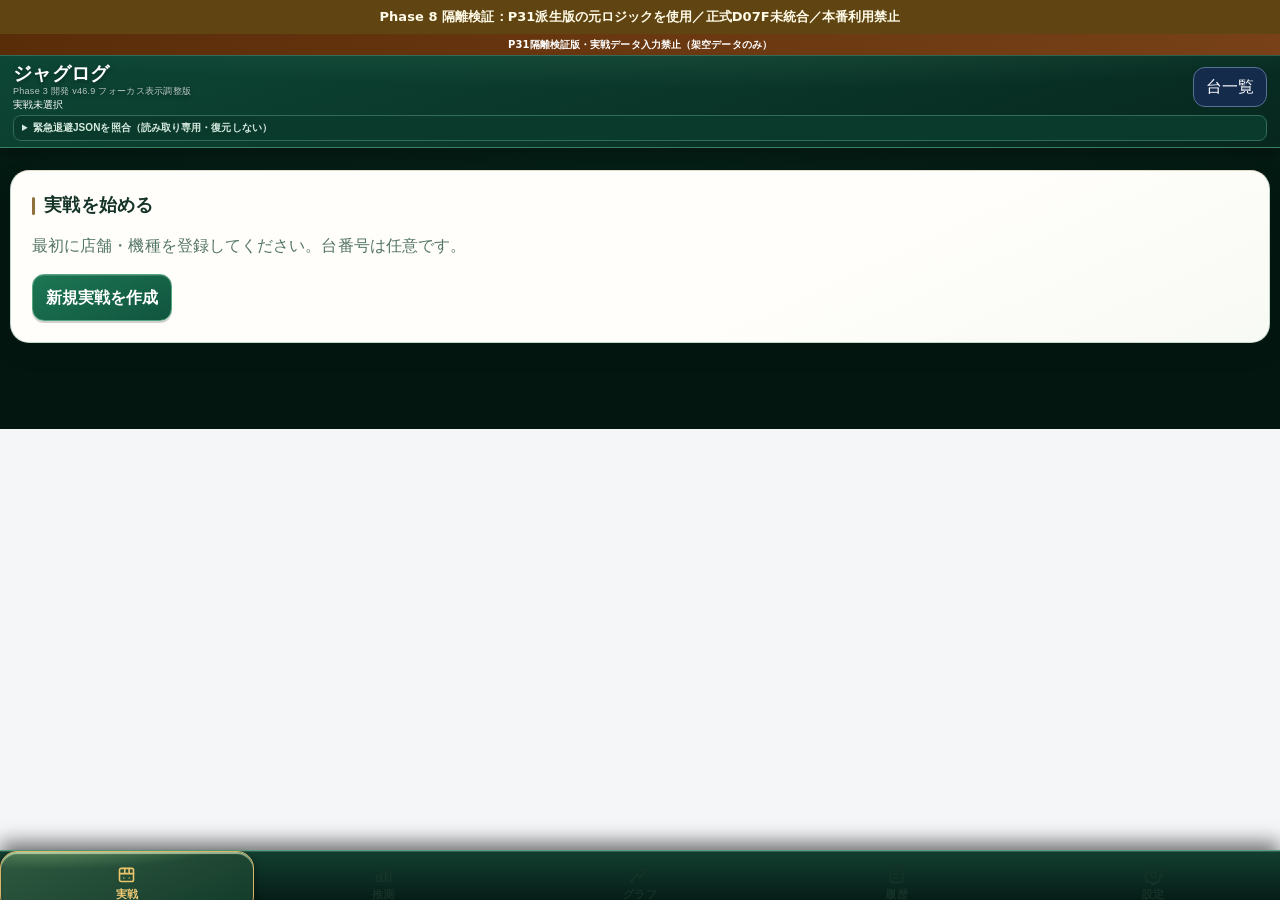
==== commit b17e72d5: "Remove Phase 8 overlay bridge from isolated Stage17 integration QA page" ====
--- a/p31-stage17-integration-qa.html
+++ b/p31-stage17-integration-qa.html
@@ -3597,4 +3597,4 @@
 
 $('takeoverBtn').onclick=async()=>{const lease=await getMeta('lease');if(lease&&lease.expiresAt>Date.now()&&lease.ownerId!==clientId){alert('ほかの画面が入力権限を保持しています。自動取得しません。');return}if(confirm('入力権限を取得しますか？ 以前の画面に未保存入力がある場合、手動で差分確認が必要です。')){if(busy||pending.length){alert('処理中または未保存の操作があります。解決するまで権限を切り替えません。');return}busy=true;render();try{await claim(true);await refresh()}catch(err){writer=false;epoch=null;leaseReason='手動の入力権限取得または記録再読込に失敗しました';alert('入力権限を安全に取得できませんでした：'+err.message)}finally{busy=false;render()}}};
 (async()=>{try{db=await openDb();if(!document.hidden)await claim(false);await refresh();if(readCheckpointPending()){$('checkpointStatus').textContent='前回のチェックポイント保存結果が未確定です。新規追加せず照合してください。';}await renderBackupOverview();setInterval(()=>{if(!document.hidden)ensureLease()},3000);document.addEventListener('visibilitychange',async()=>{if(!document.hidden){await ensureLease();await refresh()}});window.addEventListener('pageshow',()=>{ensureLease()});window.addEventListener('focus',()=>{ensureLease()});window.addEventListener('pagehide',()=>{releaseLease()});/* QA isolation: service worker registration intentionally disabled */}catch(err){writer=false;epoch=null;leaseReason='初期化または記録読込に失敗しました。入力を停止しています';showAlert('初期化に失敗しました。入力を停止しました：'+err.message,'danger');try{render()}catch(_){}}})();})();
-</script><script defer src="./p8-control-bridge.js"></script></body></html>
+</script></body></html>
